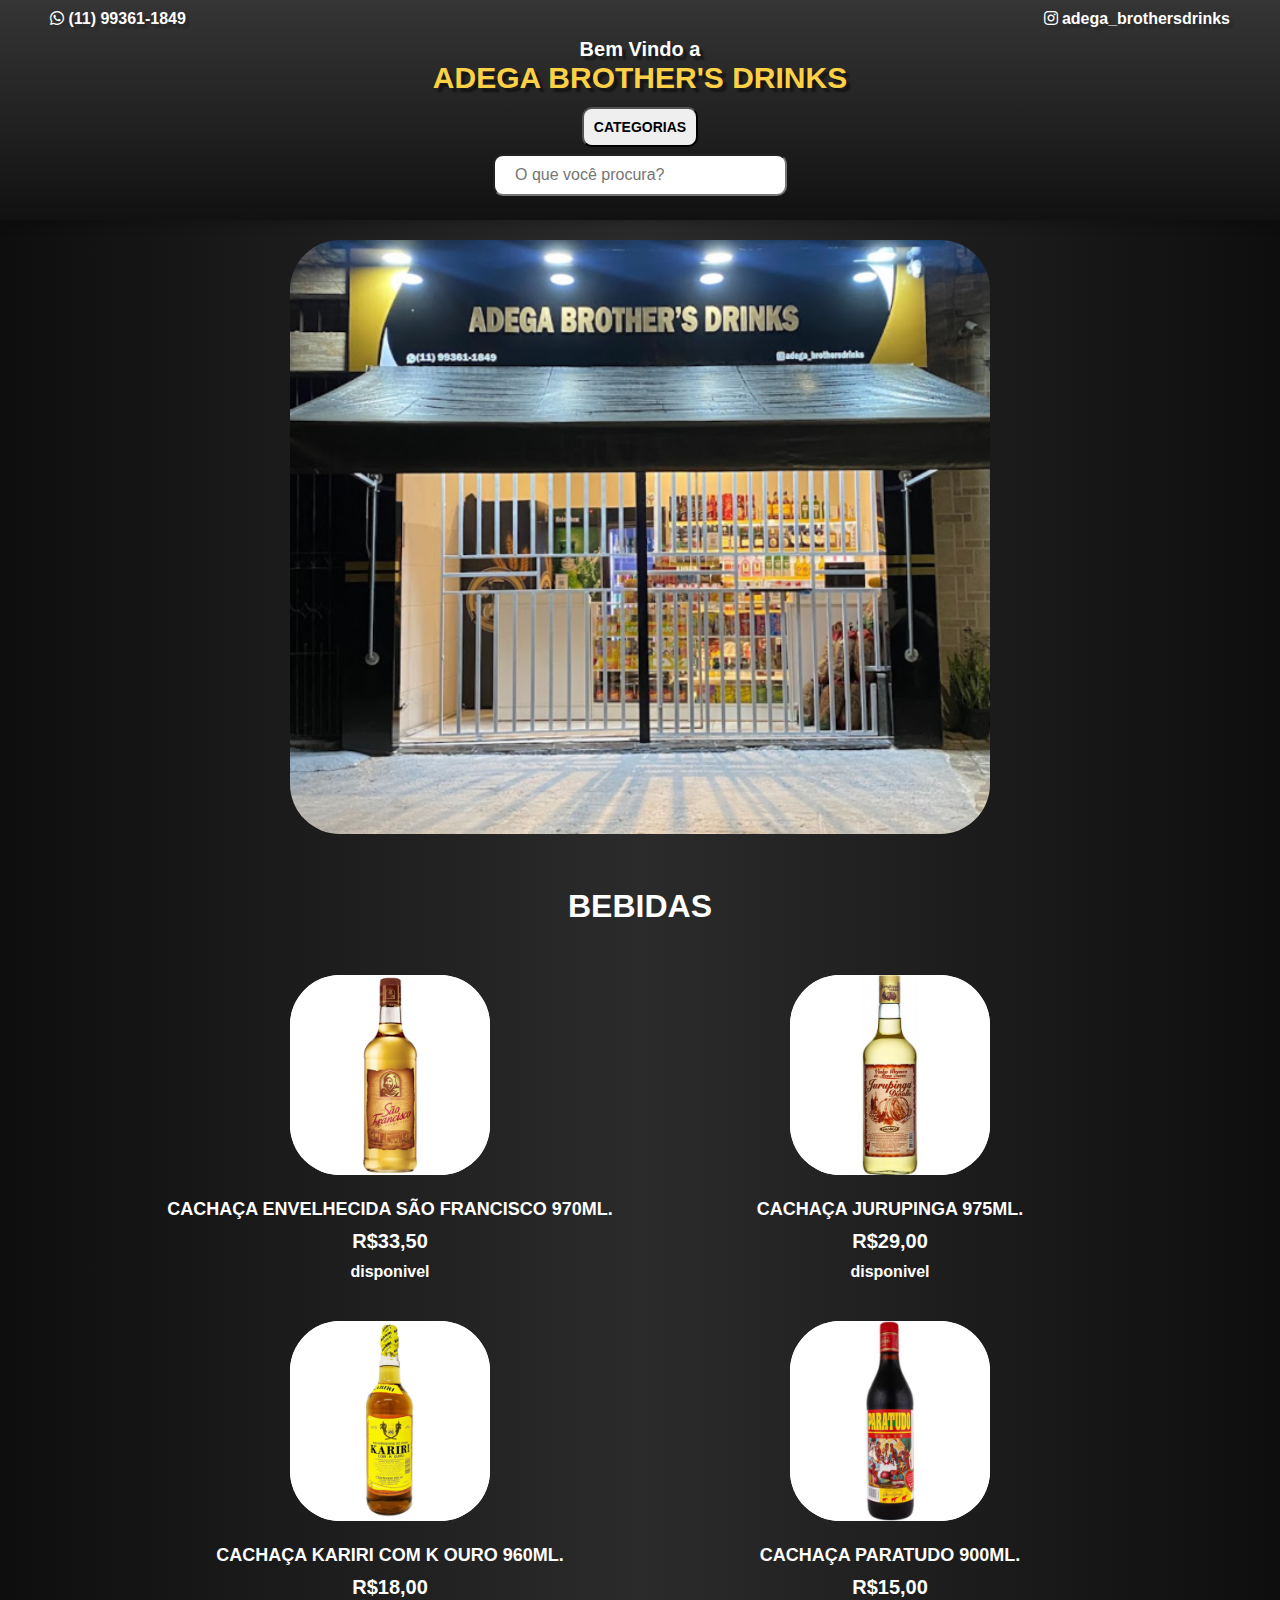
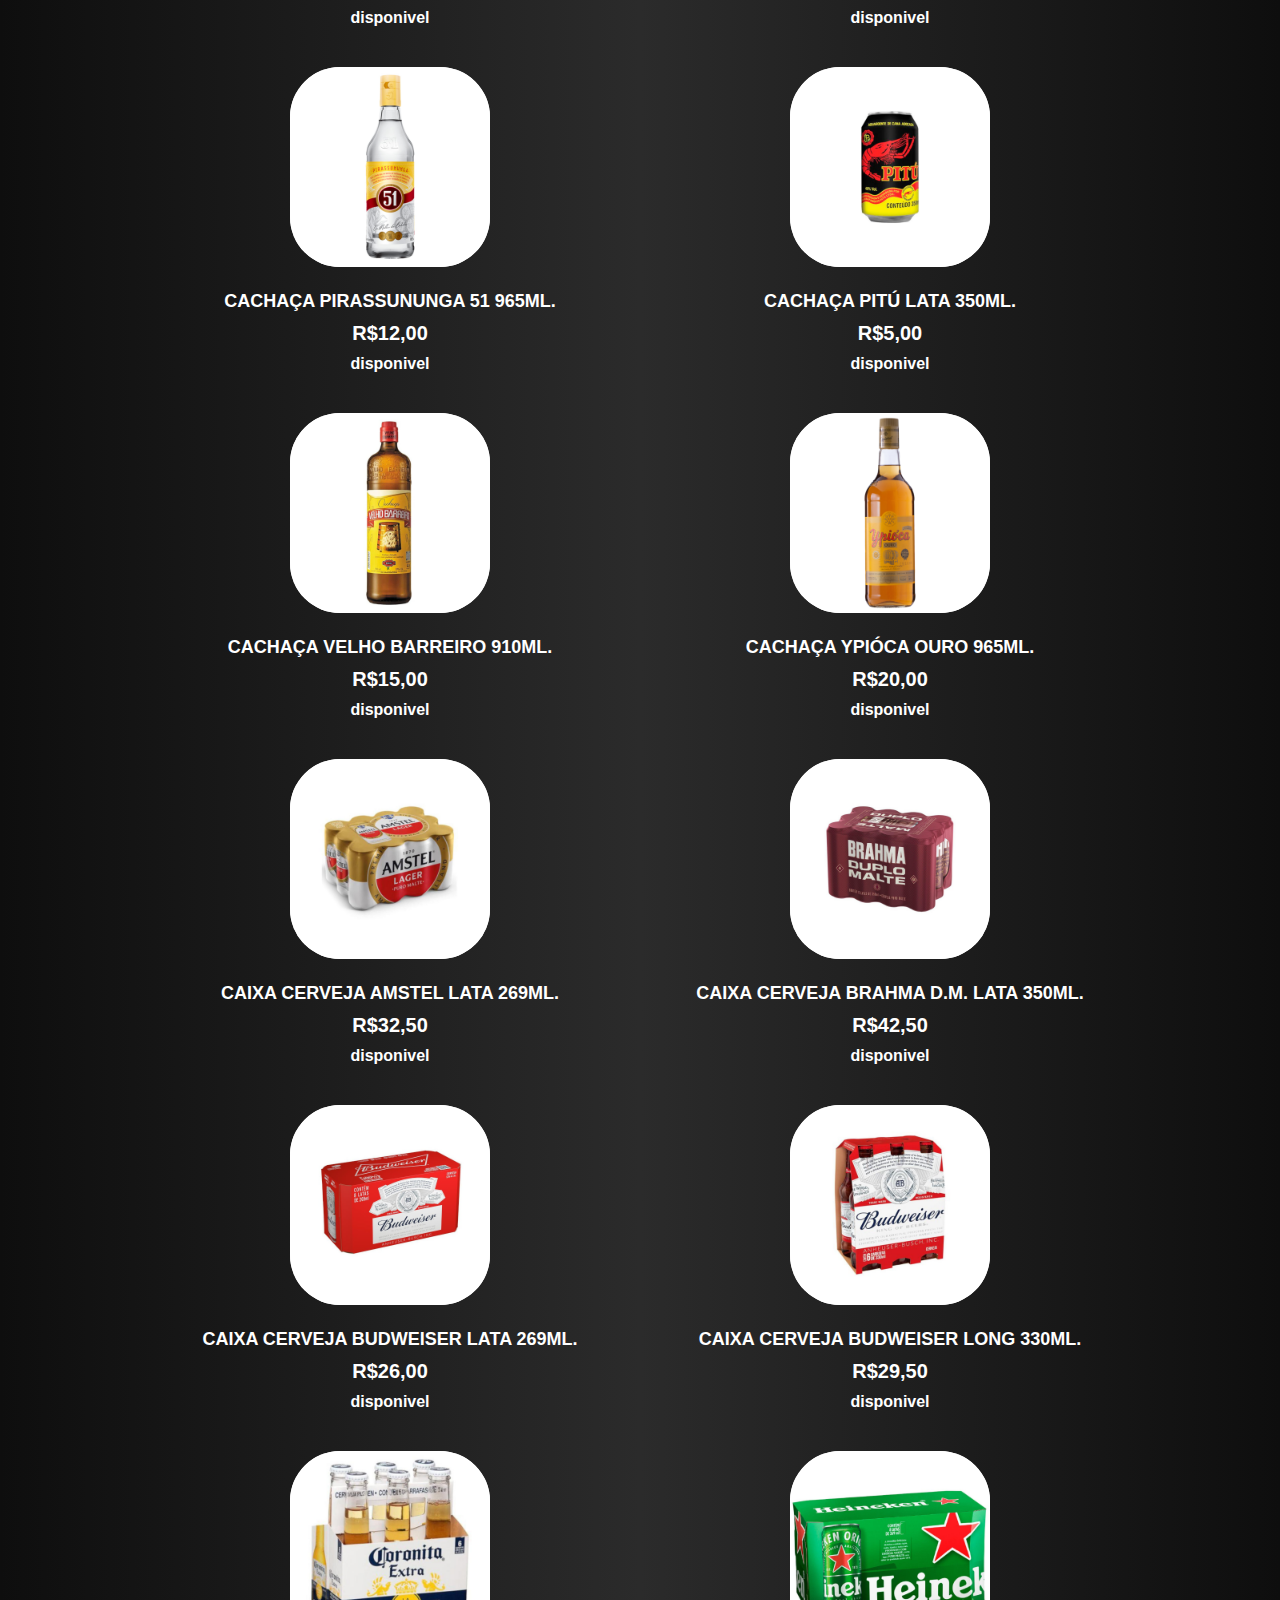
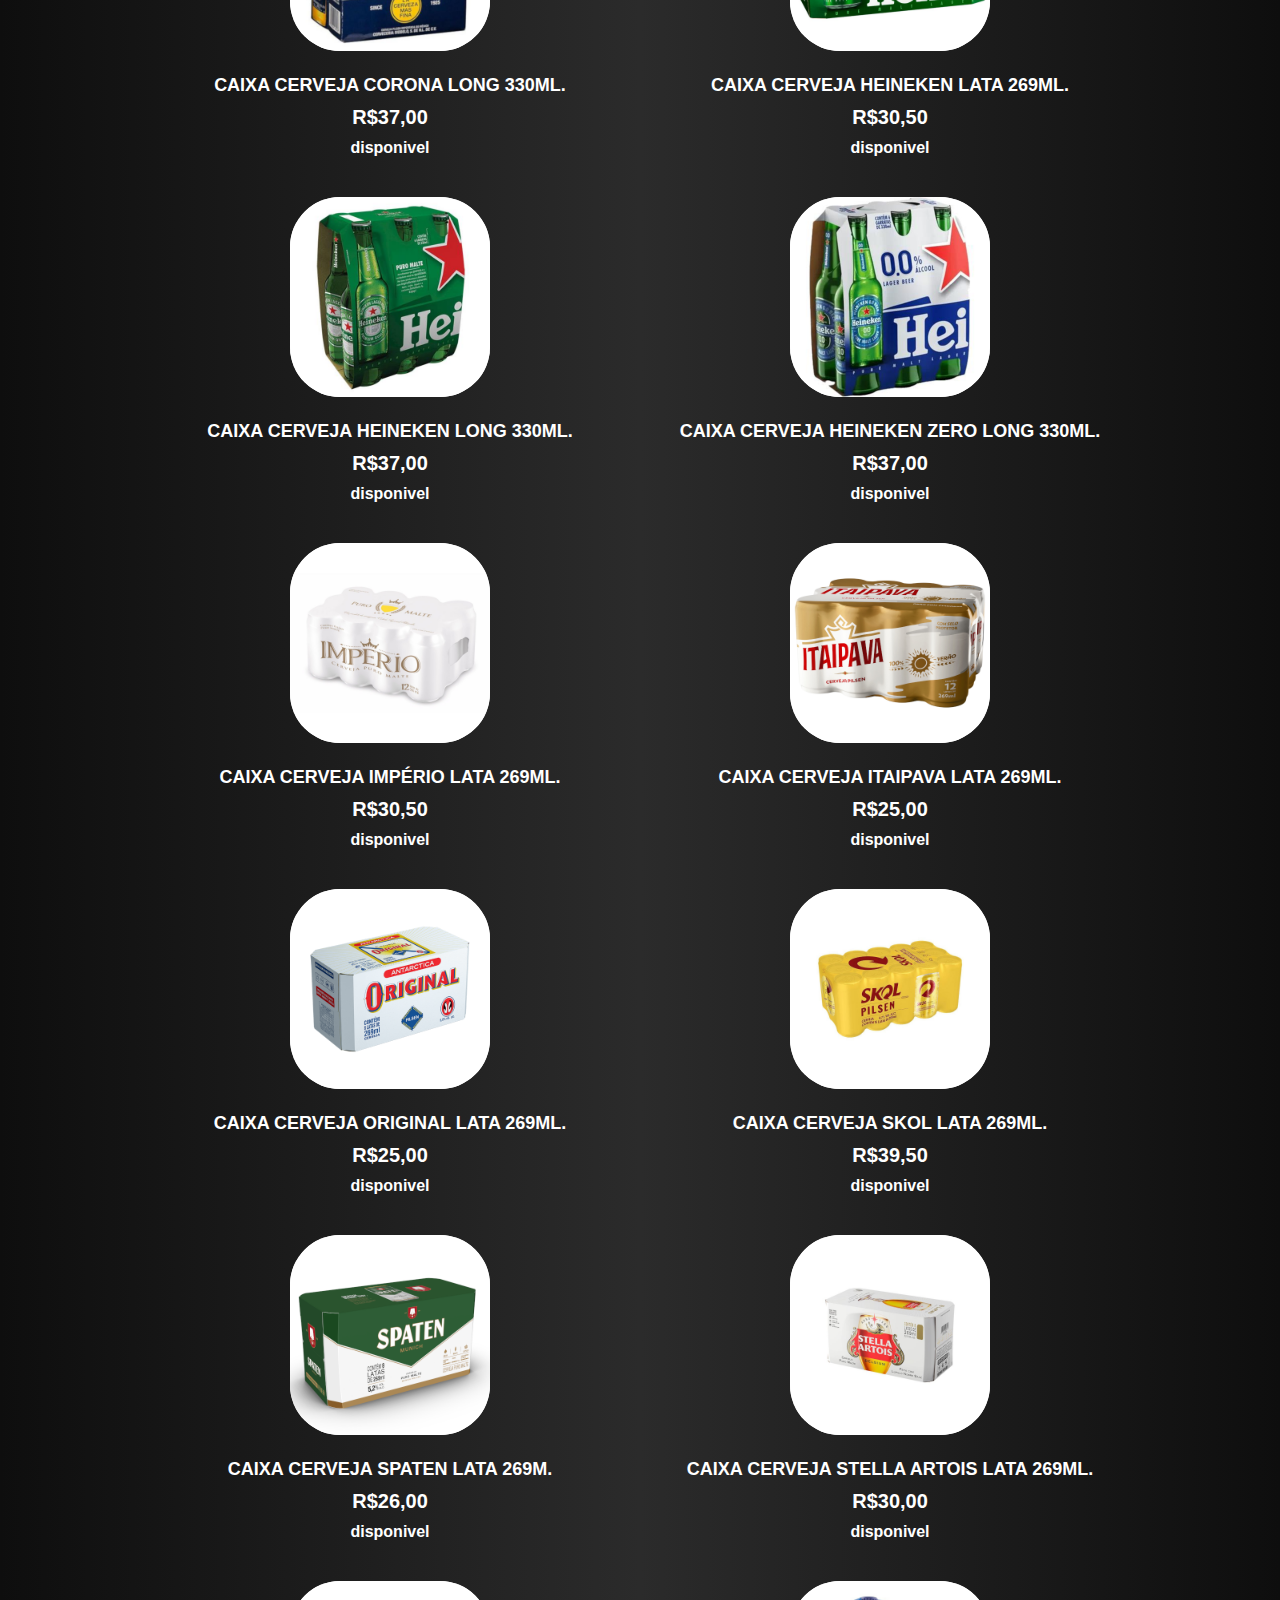
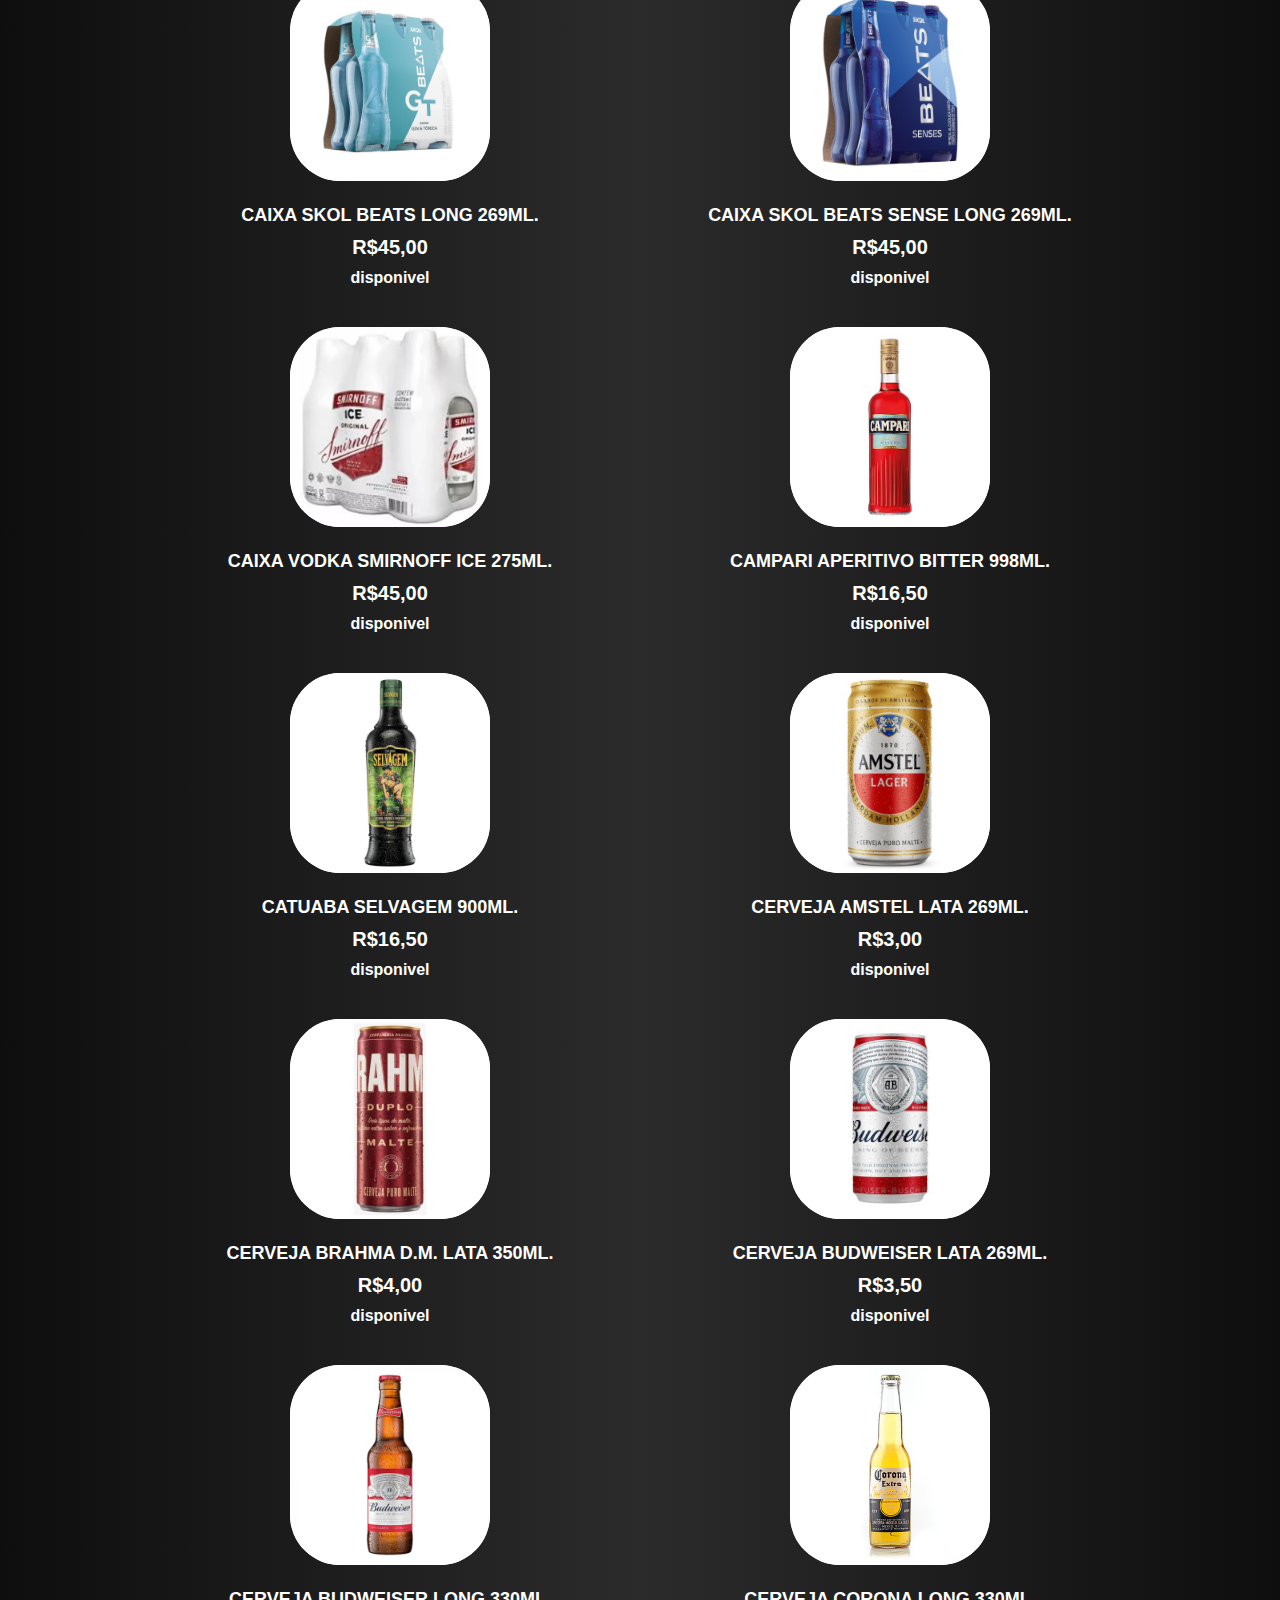
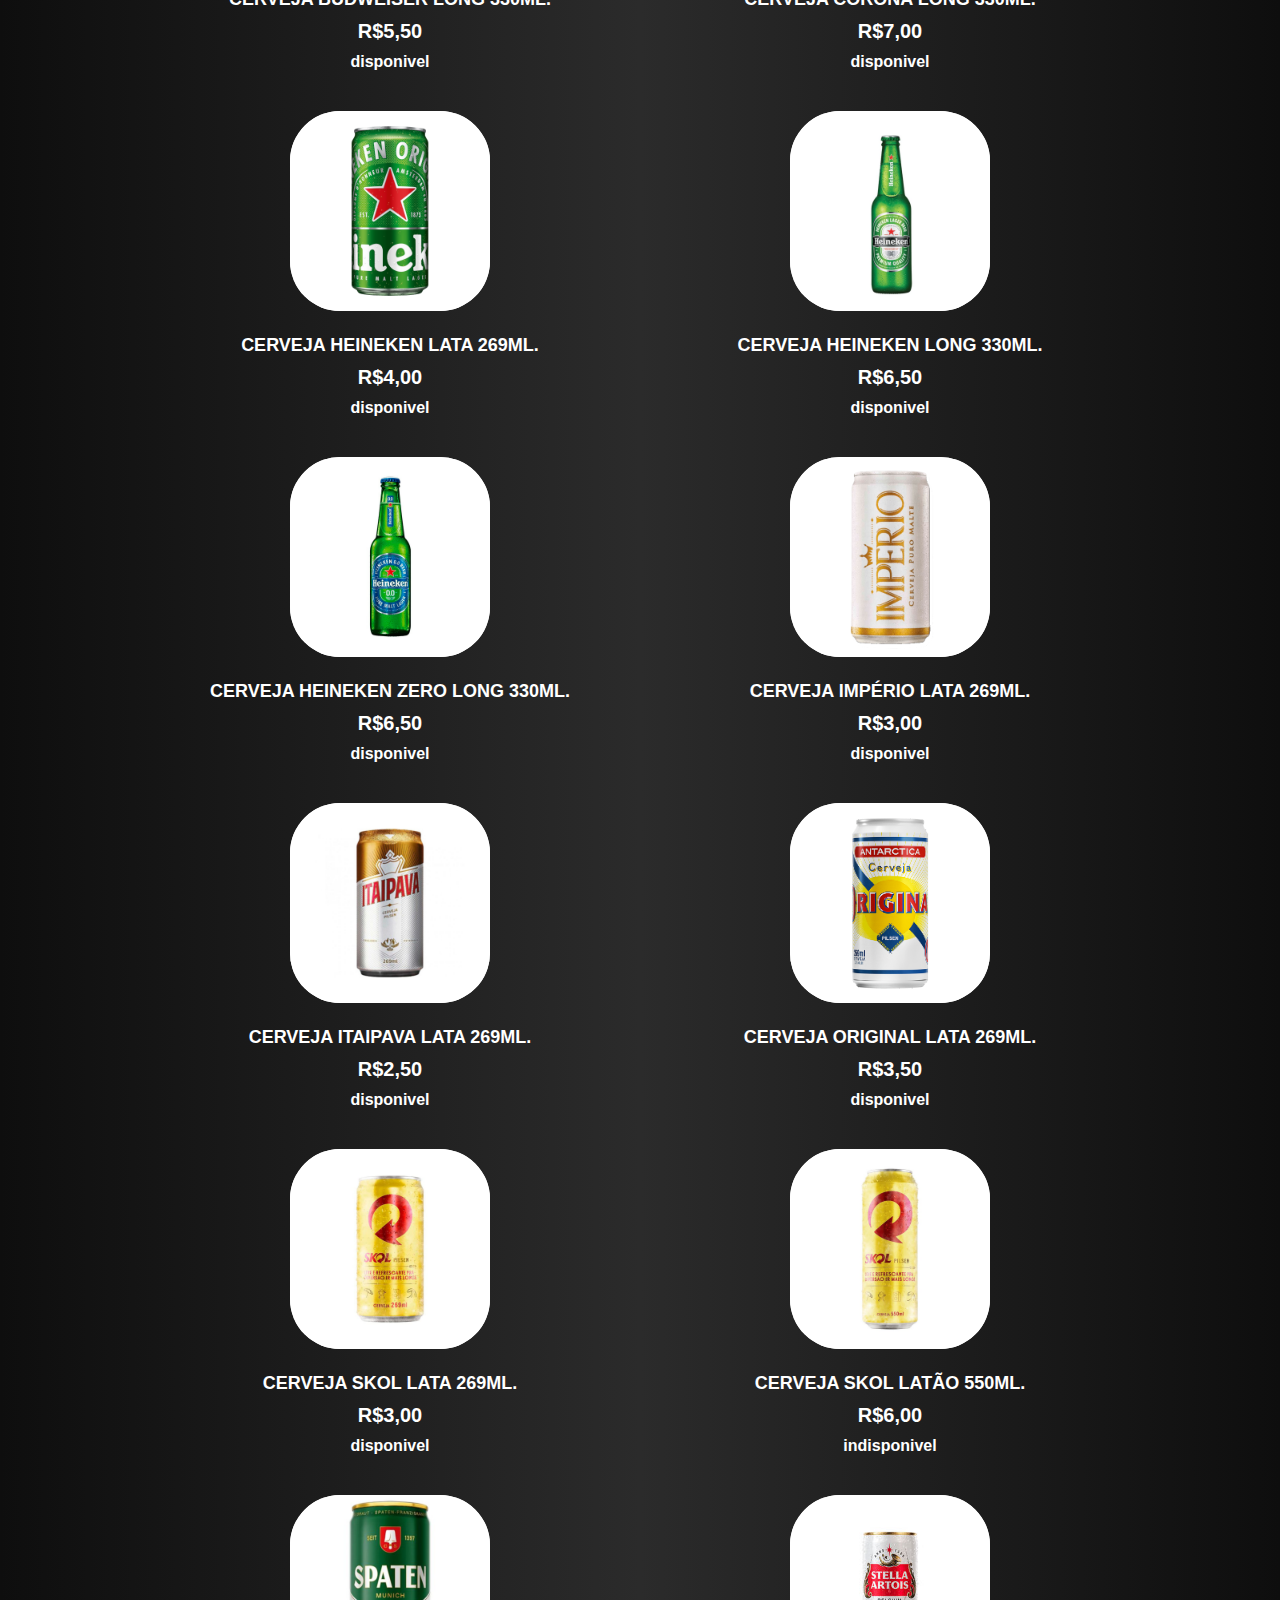
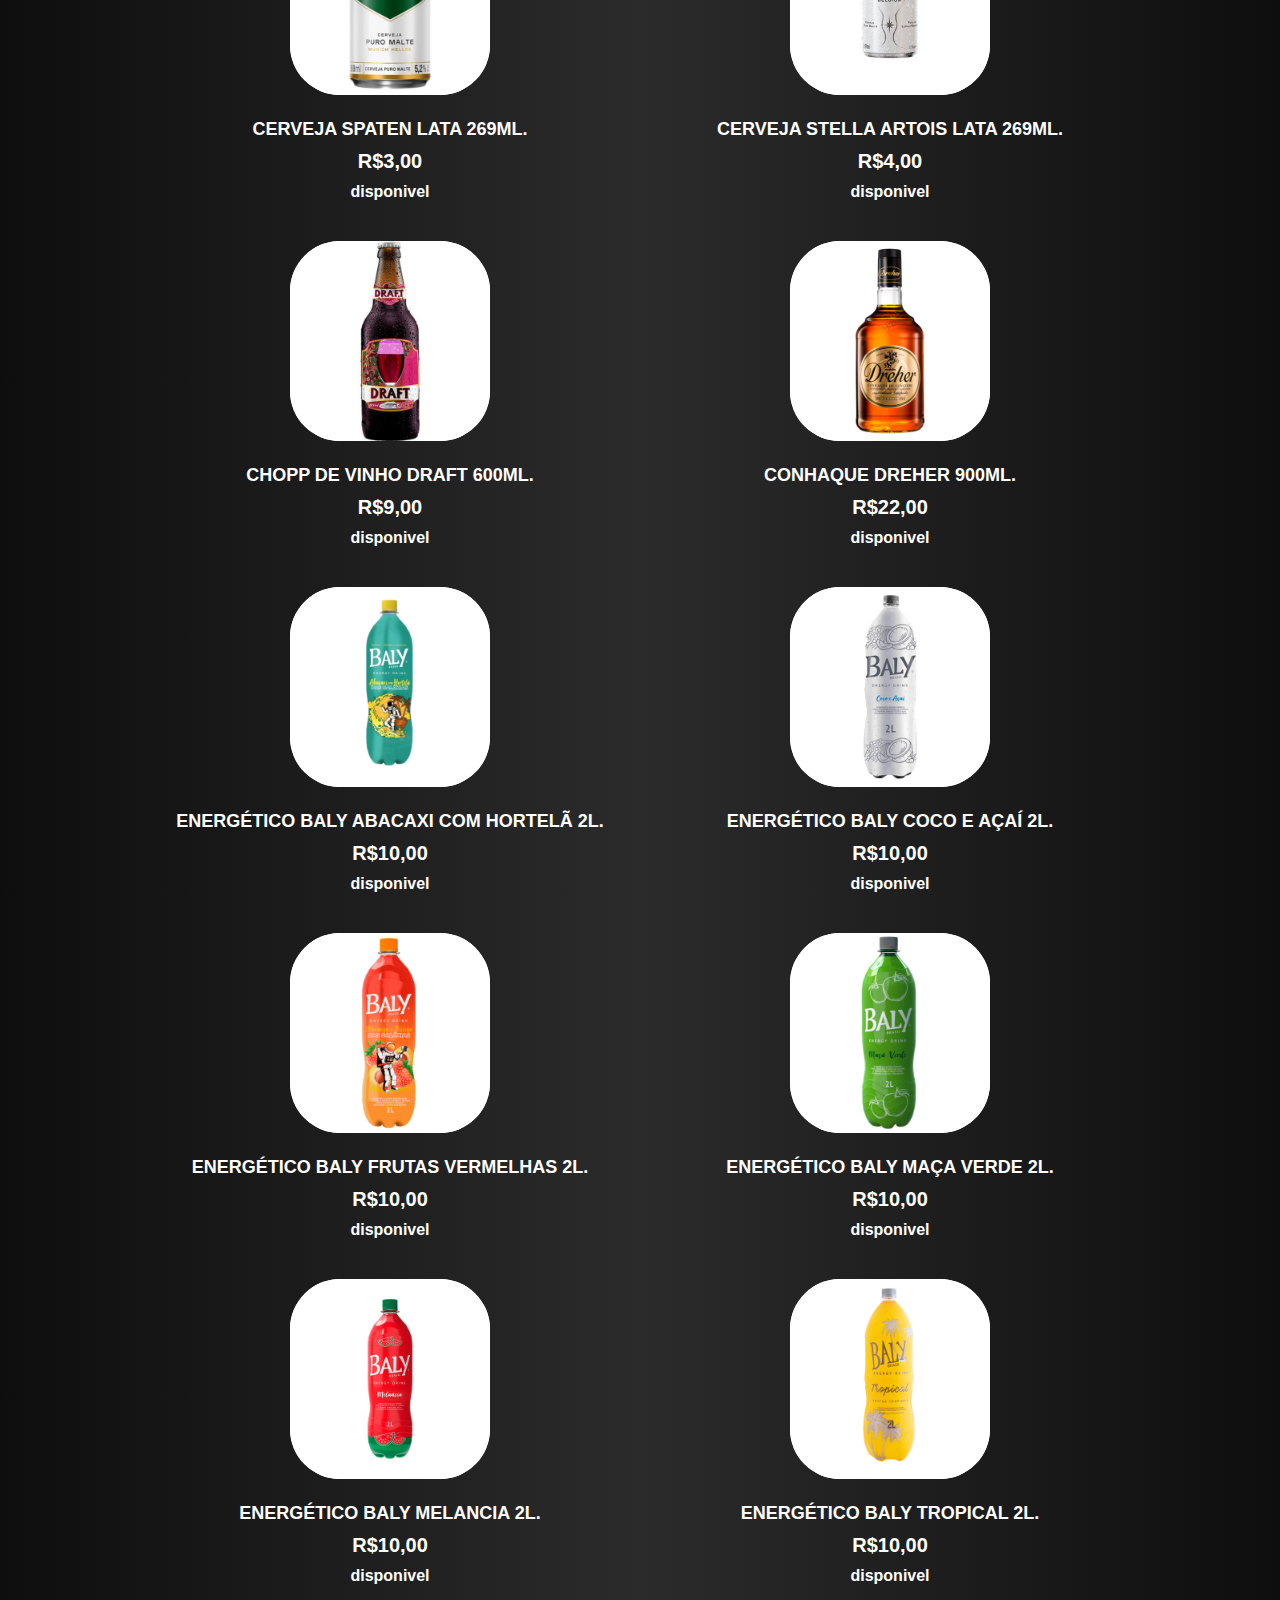
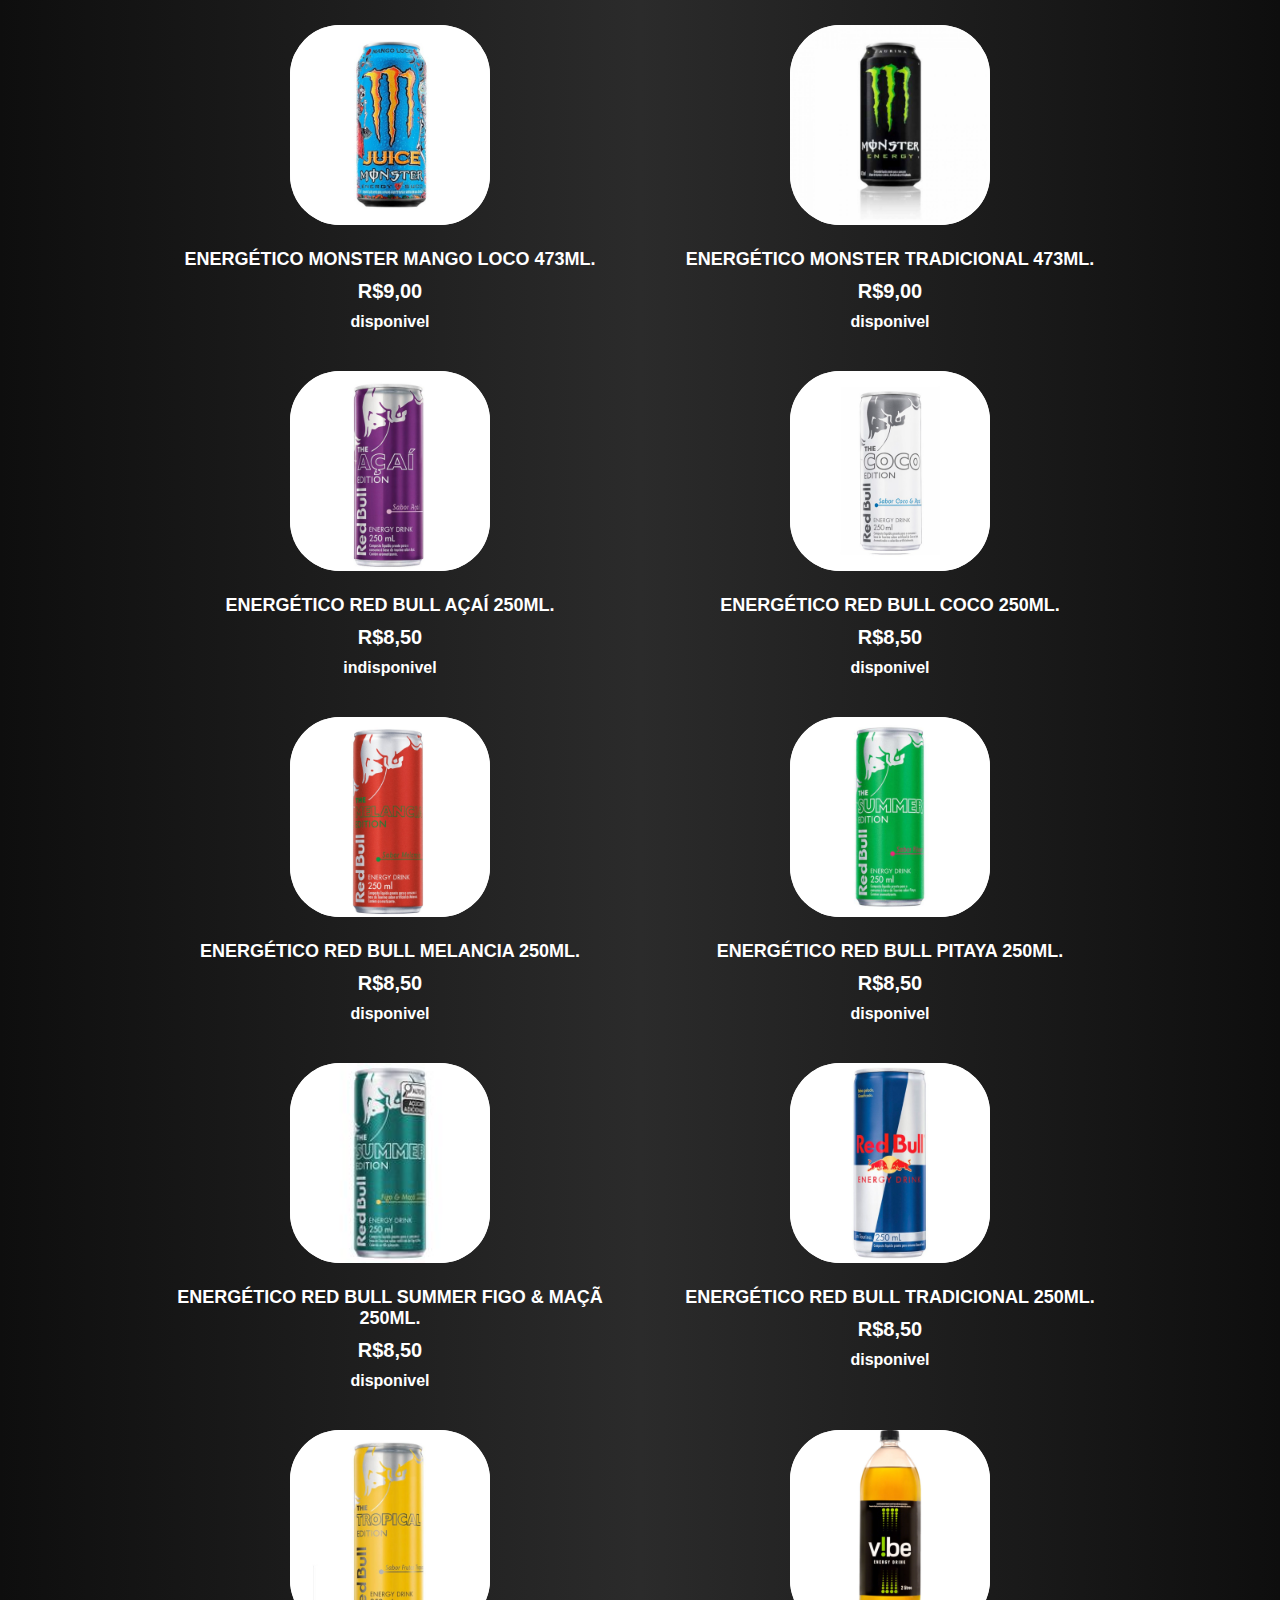
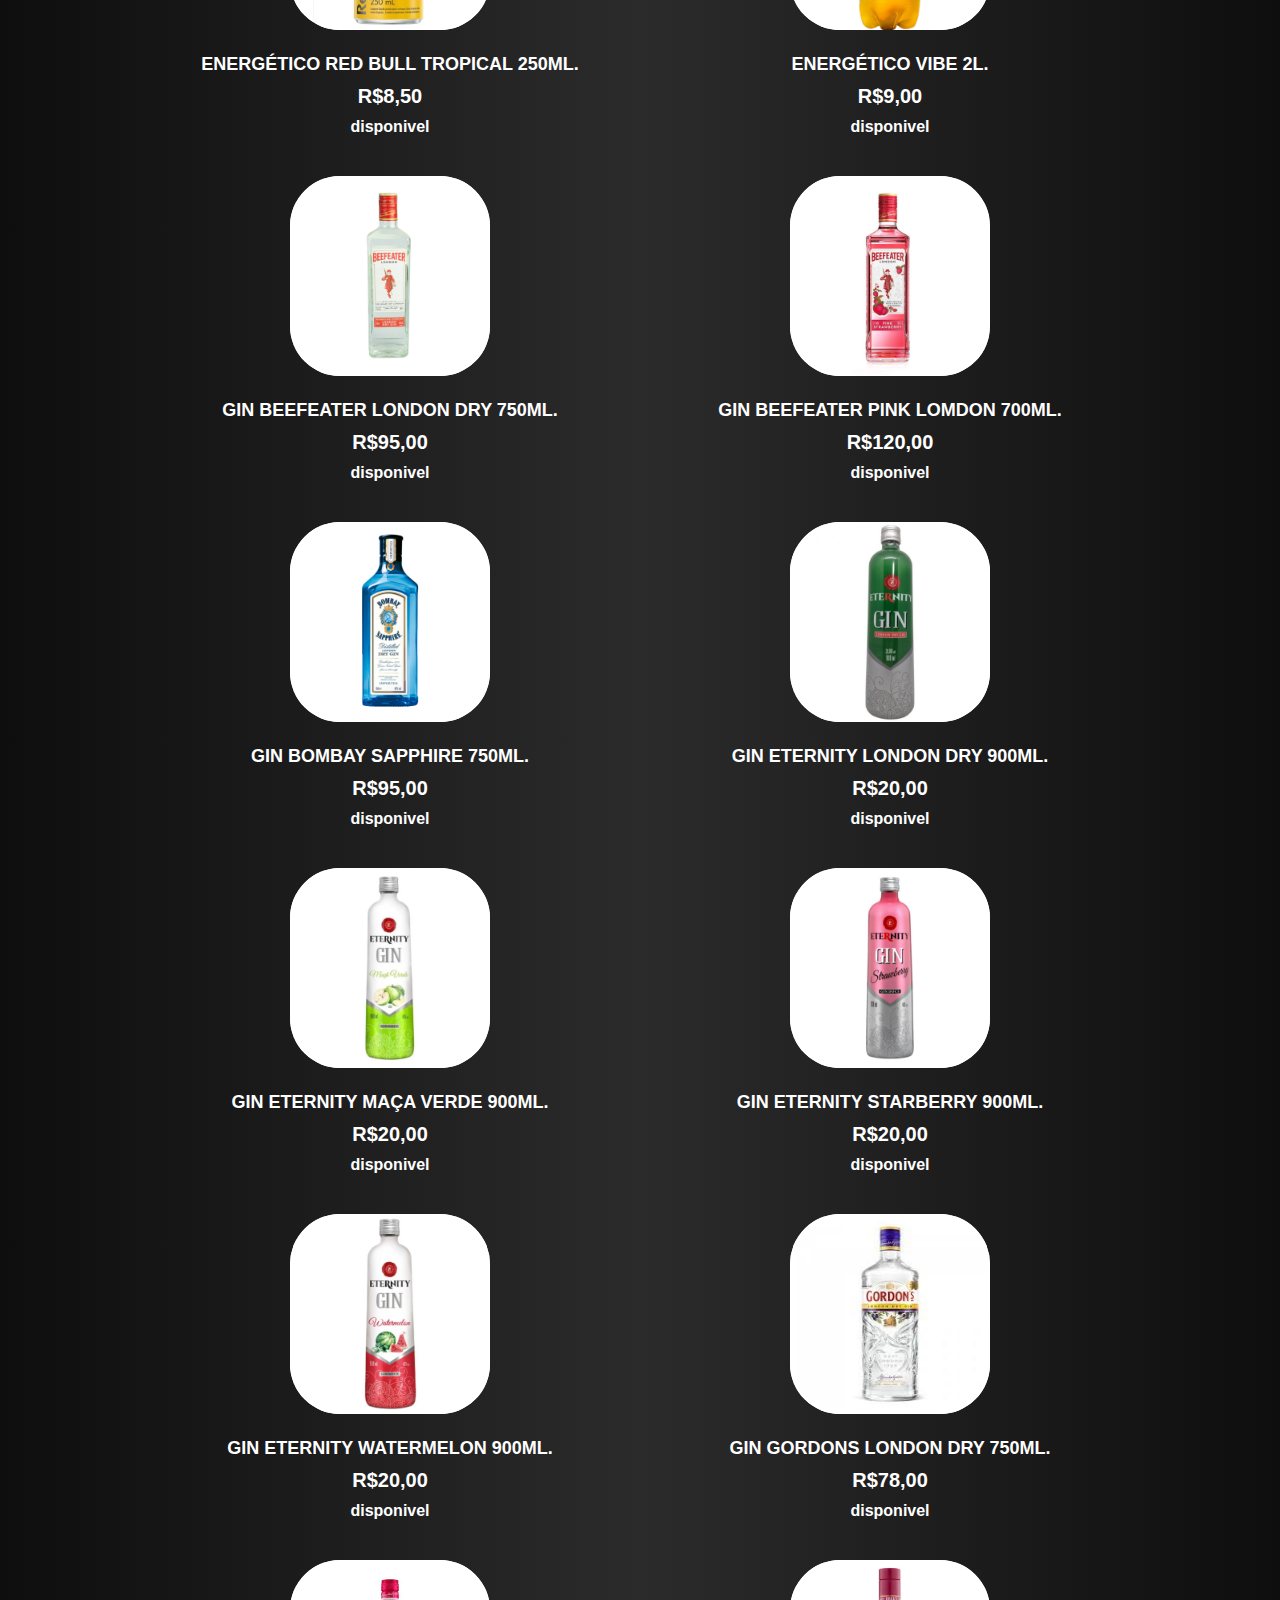
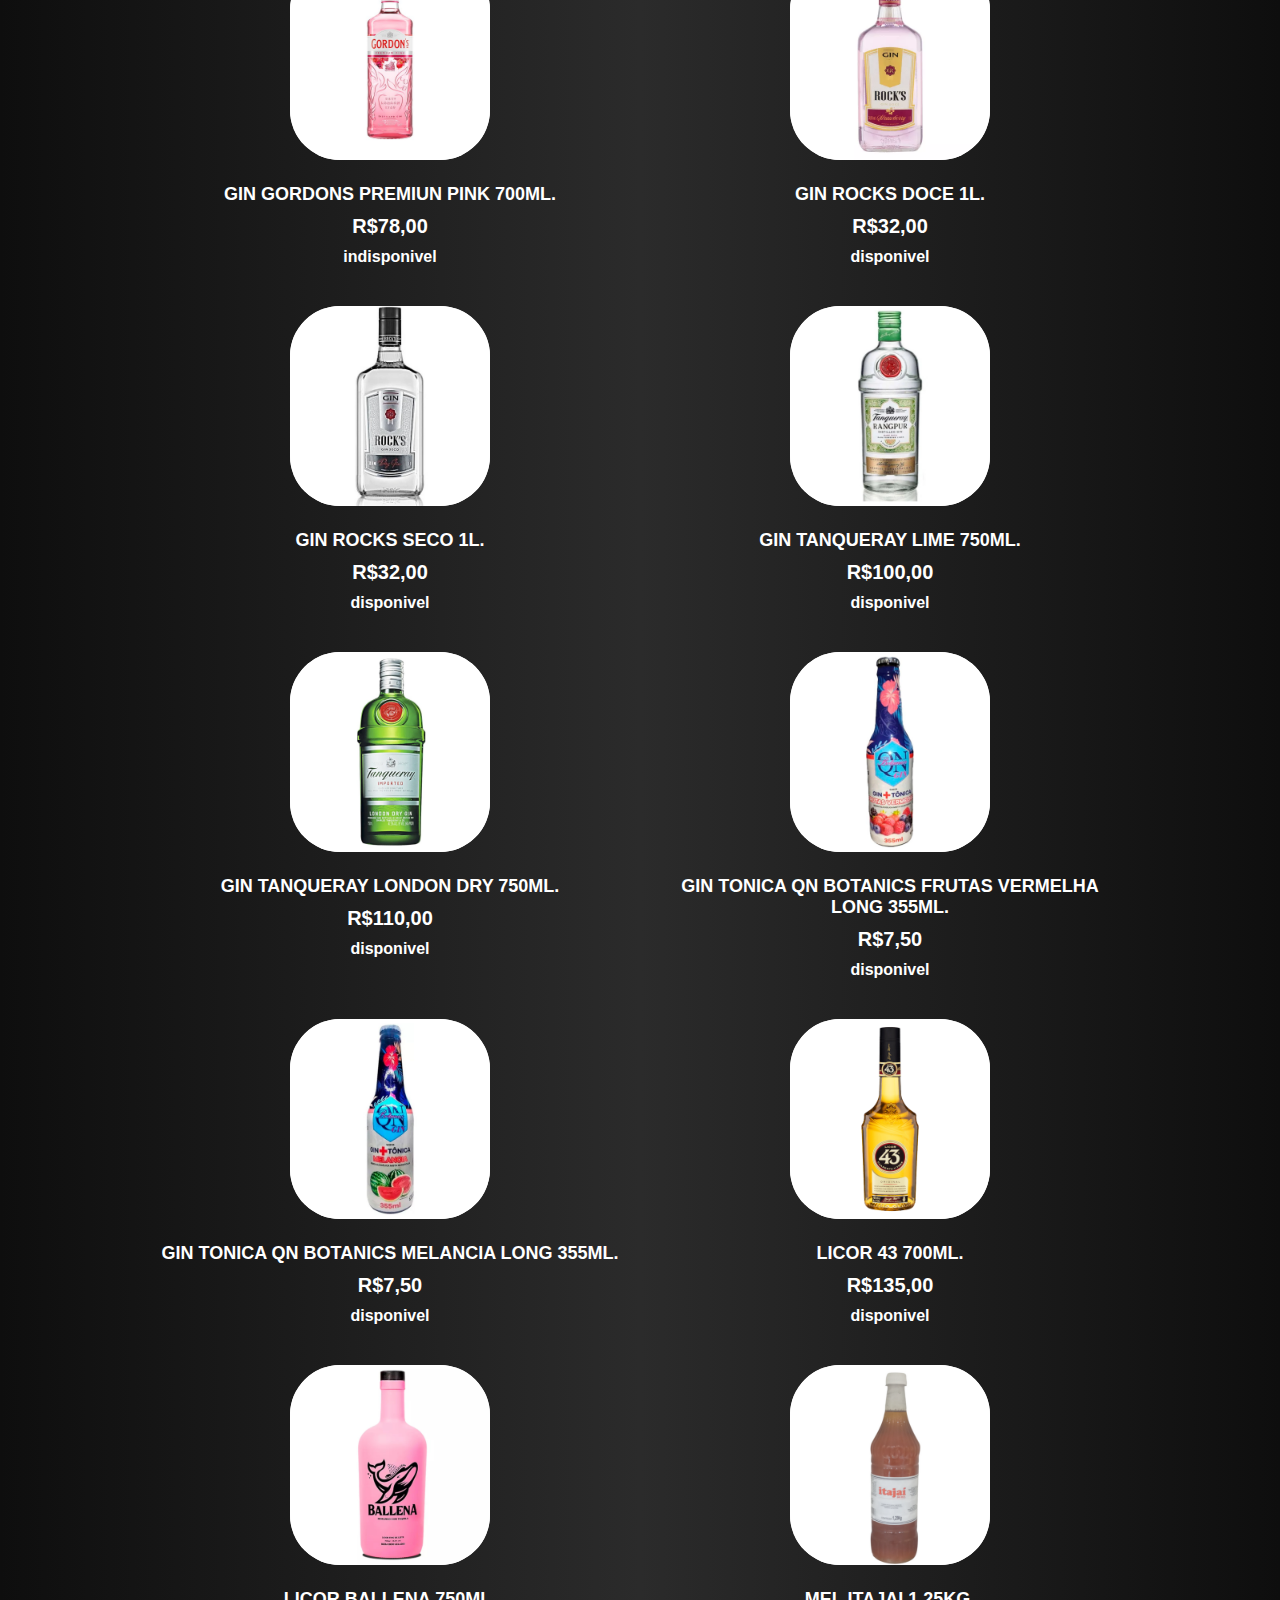
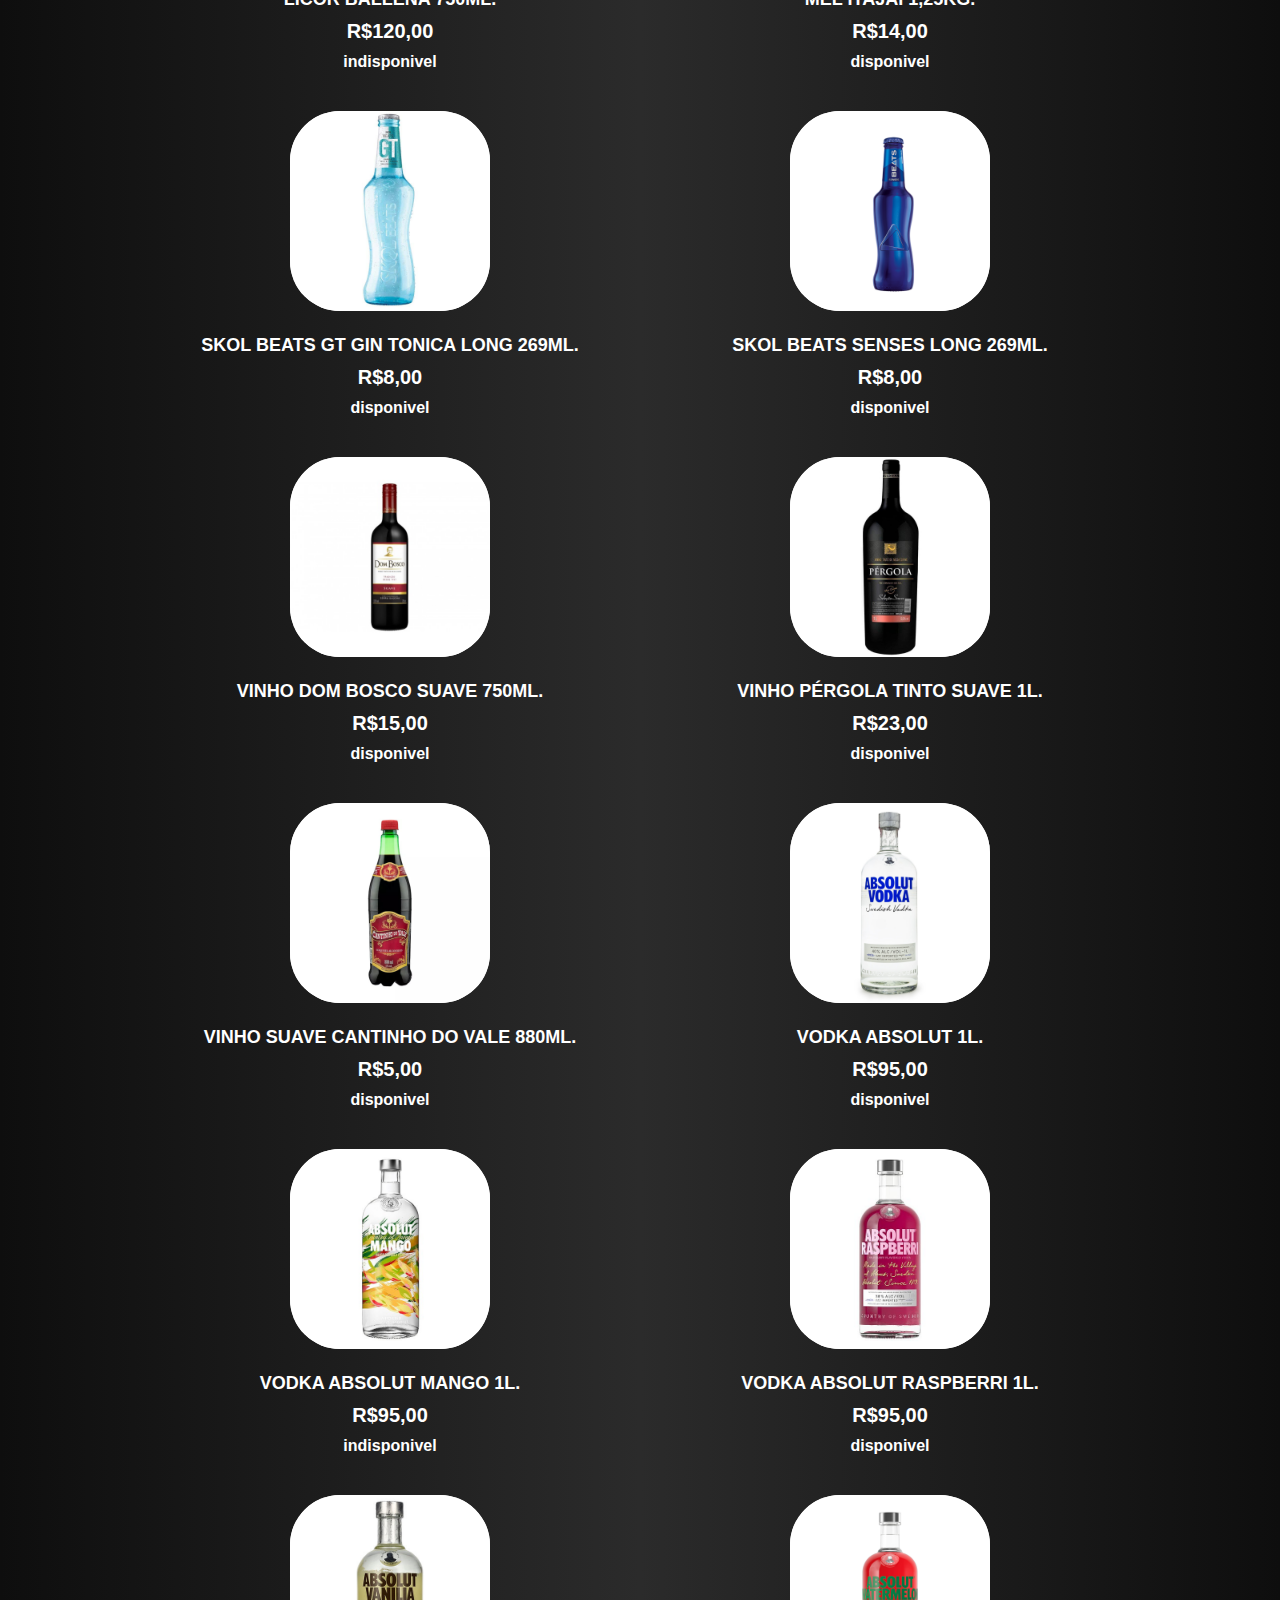
==== index.html @ 1c41784a "Mensagem do commit" ====
<!DOCTYPE html>
<html lang="pt-br">

<head>
  <meta charset="UTF-8" />
  <meta name="viewport" content="width=device-width, initial-scale=1.0" />
  <title>AdegaBD</title>
  <link rel="shortcut icon" href="imagens/favicon.ico" type="image/x-icon" />
  <link rel="stylesheet" href="css/style.css" />
  <link rel="stylesheet" href="https://cdnjs.cloudflare.com/ajax/libs/font-awesome/5.15.4/css/all.min.css"
    crossorigin="anonymous" />
</head>

<body>
  <header id="cabecalho">
    <div id="redes">
      <div id="rede1">
        <a href="https://api.whatsapp.com/send?phone=5511993611849&amp;text=" target="_blank"><i class="fab fa-whatsapp"></i> (11) 99361-1849</a>
      </div>
      <div id="rede2">
        <a href="https://www.instagram.com/adega_brothersdrinks/" target="_blank"><i class="fab fa-instagram"></i>
          adega_brothersdrinks</a>
      </div>
    </div>
    <div id="titulo">
      <div id="titulo1">
        <p>Bem Vindo a</p>
        <a href="index.html">
          <h1>ADEGA BROTHER'S DRINKS</h1>
        </a>
      </div>
    </div>
    <nav id="navegacao">
      <div id="navegacao2">
        <div id="divcategorias">
          <!-- <button class="botao" id="combos">COMBOS</button> -->
          <button class="botao" id="categorias">CATEGORIAS</button>
          <div id="listaCategorias"></div>
          <!-- <button class="botao" id="doses">DOSES</button> -->
        </div>
        <div id="divlista">
          <input type="text" placeholder="O que você procura?" id="barraPesquisa" />
          <div id="lpc">
            <ul class="lp" id="listaProdutos"></ul>
          </div>
        </div>
      </div>
    </nav>
  </header>

  <main id="principal">
    <div id="divimagem">
      <a href="https://maps.app.goo.gl/9HTFRnnMeDFjJa1n6" target="_blank">
        <img src="imagens/adega.png" alt="" />
      </a>
    </div>

    <h1 id="titulolista">BEBIDAS</h1>

    <div id="lista">
      <div id="listaProdutos2"></div>
    </div>
  </main>
  <footer id="rodape">
    <nav id="date">
      <div id="rede">
        <a target="_blank"
          href="https://api.whatsapp.com/send?phone=5511993611849&amp;text=">
          <img src="imagens/whatsapp.png" alt="whatsapp">
          <p>WhatsApp</p>
        </a>
        <a target="_blank" href="https://www.instagram.com/adega_brothersdrinks/">
          <img src="imagens/instagram.png" alt="instagram">
          <p>Instagram</p>
        </a>
        <a target="_blank" href="https://maps.app.goo.gl/9HTFRnnMeDFjJa1n6" alt="endereço">
          <img src="imagens/maps.png" alt="">
          <p>Endereço</p>
        </a>
      </div>
      <p>© 2024 Adega Brothers Drinks.</p>
    </nav>
  </footer>
  <button id="paracima" title="Voltar ao topo">&#8593;</button>
  <script src="js/script.js"></script>
</body>

</html>
---- css/style.css ----
@charset "UTF-8";

* {
    padding: 0;
    margin: 0;
    font-family: Arial, Helvetica, sans-serif
}

#paracima {
    display: none;
    position: fixed;
    bottom: 40px;
    right: 30px;
    z-index: 99;
    background-color: #fff;
    color: #000;
    font-weight: bolder;
    width: 50px;
    height: 50px;
    border: 1px solid #fff;
    border-radius: 50%;
    font-size: 35px;
    cursor: pointer;
    transition: background-color 0.3s, opacity 0.5s, visibility .5s
}

#cabecalho {
    width: 100%;
    height: 220px;
    background: linear-gradient(to top, #111111, #353535);
    box-shadow: 0 1px 13px 0 rgba(0, 0, 0, 0.308);
    position: relative;
    z-index: 2
}

#cabecalho #redes {
    max-width: 1200px;
    margin: auto;
    padding: 10px 0 0;
    display: flex;
    color: #fff;
    font-weight: bolder;
    font-size: 16px
}

#cabecalho #rede1 {
    width: 50%
}

#cabecalho #rede2 {
    width: 50%;
    text-align: right
}

#redes a {
    color: #fff;
    text-decoration: none;
    transition-duration: .3s;
    padding: 10px;
    text-shadow: rgba(0, 0, 0, 0.164) 4px 4px 2px;
    border-radius: 10px
}

#redes a:hover {
    background-color: #fff;
    color: #000;
    padding: 10px
}

#cabecalho #titulo {
    text-align: center;
    display: flex;
    align-items: center;
    justify-content: center
}

#cabecalho #titulo1 {
    padding: 10px
}

#cabecalho #titulo1 p {
    color: #fff;
    font-size: 20px;
    text-shadow: rgba(0, 0, 0, 0.459) 4px 4px 2px;
    font-weight: 700
}

#cabecalho #titulo1 h1 {
    color: #fcd145;
    font-size: 30px;
    font-family: "Franklin Gothic Medium", "Arial Narrow", Arial, sans-serif;
    text-shadow: rgba(0, 0, 0, 0.459) 4px 4px 2px
}

#cabecalho #titulo1 a {
    text-decoration: none
}

@media (max-width: 450px) {
    #cabecalho #redes {
        font-size: 14px
    }

    #cabecalho #titulo1 h1 {
        font-size: 27px
    }

    #cabecalho #titulo1 p {
        font-size: 18px
    }
}

@media (max-width: 370px) {
    #cabecalho #redes {
        font-size: 12px
    }
}

#navegacao {
    width: 400px;
    margin: auto
}

#navegacao #navegacao1 {
    text-align: center
}

#navegacao #navegacao2 {
    text-align: center
}

#navegacao .botao {
    margin: 2px;
    padding: 10px;
    border-radius: 10px;
    font-weight: 700;
    border-radius: 10px;
    font-size: 14px
}

#navegacao #listaCategorias {
    width: 350px;
    background-color: #ddd;
    display: none;
    padding: 10px;
    margin-left: 15px;
    border-radius: 5px;
    text-align: center;
    position: absolute;
    box-shadow: 5px 2px 2px rgba(0, 0, 0, 0.282)
}

#navegacao #listaCategorias #botaoCategoria {
    background-color: gray;
    color: #fff;
    font-size: 14px;
    padding: 5px;
    margin: 4px;
    border-radius: 5px
}

#navegacao #barraPesquisa {
    width: 250px;
    margin-top: 5px;
    padding: 10px 20px;
    font-size: 16px;
    border-radius: 10px
}

#navegacao #lpc {
    margin: auto;
    margin-right: 19px;
    margin-top: .2px;
    max-width: 400px;
    max-height: 450px;
    overflow-y: auto;
    width: 100%;
    height: 100%;
    overflow: auto
}

#navegacao #lpc::-webkit-scrollbar {
    width: 12px
}

#navegacao #lpc::-webkit-scrollbar-thumb {
    background-color: rgba(0, 0, 0, 0.1);
    border-radius: 6px
}

#navegacao #lpc::-webkit-scrollbar-track {
    background-color: rgba(0, 0, 0, 0)
}

#navegacao #lpc {
    scrollbar-width: thin
}

#navegacao #lpc::-webkit-scrollbar-thumb {
    background-color: rgba(0, 0, 0, 0.1);
    border-radius: 6px
}

#navegacao #lpc::-webkit-scrollbar-track {
    background-color: rgba(0, 0, 0, 0)
}

#navegacao .lp {
    list-style-type: none;
    padding: 0;
    margin: 0
}

#navegacao #listaProdutos {
    width: 100%;
    display: none
}

#navegacao li {
    display: flex;
    align-items: center;
    text-decoration: none;
    font-size: 18px;
    color: #000;
    border: 1px solid #ddd;
    background: #fff;
    padding: 5px;
    margin: auto;
    transition-duration: .3s;
    padding: 8px;
    border-bottom: 1px solid #eee
}

#navegacao li:hover {
    background-color: #c7c7c7
}

#navegacao li:last-child {
    border-bottom: none
}

#navegacao li a {
    display: flex;
    align-items: center;
    text-decoration: none;
    font-size: 13px;
    color: #000;
    background: transparent
}

#navegacao li p {
    display: contents;
    flex-direction: column;
    font-size: 15px
}

#navegacao li img {
    width: 80px;
    height: 80px
}

#navegacao li #nomeProduto {
    text-align: left;
    margin-left: 15px;
    min-width: 200px;
    max-width: 200px
}

#navegacao #disponivel {
    font-size: 14px
}

@media (max-width: 450px) {
    #navegacao {
        width: 400px
    }

    #navegacao #listaCategorias {
        width: 350px
    }

    #navegacao #barraPesquisa {
        padding: 10px 20px;
        font-size: 16px;
        border-radius: 10px
    }
}

@media (max-width: 400px) {
    #navegacao {
        width: 350px
    }

    #navegacao #listaCategorias {
        width: 300px
    }

    #navegacao #listaCategorias #botaoCategoria {
        font-size: 13px;
        padding: 4px;
        margin: 3px
    }

    #navegacao li #nomeProduto {
        min-width: 150px;
        max-width: 150px;
        font-size: 13px
    }
}

#principal {
    background: linear-gradient(to right, #0e0e0e, #2b2b2b, #0e0e0e)
}

#principal #divimagem {
    margin: auto;
    text-align: center;
    padding: 10px;
}

#principal #divimagem img {
    width: 700px;
    height: auto;
    border-radius: 50px;
    margin: 10px
}

@media (max-width: 950px) {
    #principal #divimagem img {
        width: 80%
    }
}

#principal #titulolista {
    text-align: center;
    padding: 30px;
    color: #fff
}

#lista {
    margin: auto;
    max-width: 1000px;
    padding: 10px;
    color: #fff
}

#principal #listaProdutos2 {
    display: flex;
    flex-direction: row;
    flex-wrap: wrap
}

#principal li {
    width: 50%;
    list-style-type: none;
    break-inside: avoid;
    page-break-inside: avoid
}

@media (max-width: 650px) {
    #principal #listaProdutos2 {
        flex-direction: column
    }

    #principal li {
        width: 100%
    }
}

#principal img {
    width: 200px;
    height: 200px;
    background-color: #fff;
    border-radius: 50px
}

#principal .produto {
    display: flex;
    font-weight: 700;
    padding: 10px;
    flex-direction: column;
    text-align: center
}

#principal .info {
    padding: 10px;
    padding-bottom: 20px
}

#principal .nome {
    padding: 10px 0;
    font-size: 18px
}

#principal .preco {
    font-size: 20px;
    padding-bottom: 10px
}

#artigo {
    margin: auto;
    background-color: #fff;
    padding: 10px
}

#rodape {
    height: 200px;
    background: linear-gradient(to top, rgb(3, 3, 3), #1d1d1d);
    color: #fff;
    display: flex;
    align-items: center;
    justify-content: center;
    flex-direction: column
}

#rodape #date {
    text-align: center;
    margin-bottom: 30px;
}

#rodape #rede img {
    width: 50px;
    height: auto;
}

#rodape #rede {
    display: flex;
    align-items: center;
    justify-content: center;
    padding: 10px;
}

#rodape #rede p {
    font-size: 15px;
    color: white;
}

#rodape #rede a {
    text-decoration: none;
    padding: 0px 10px;
}
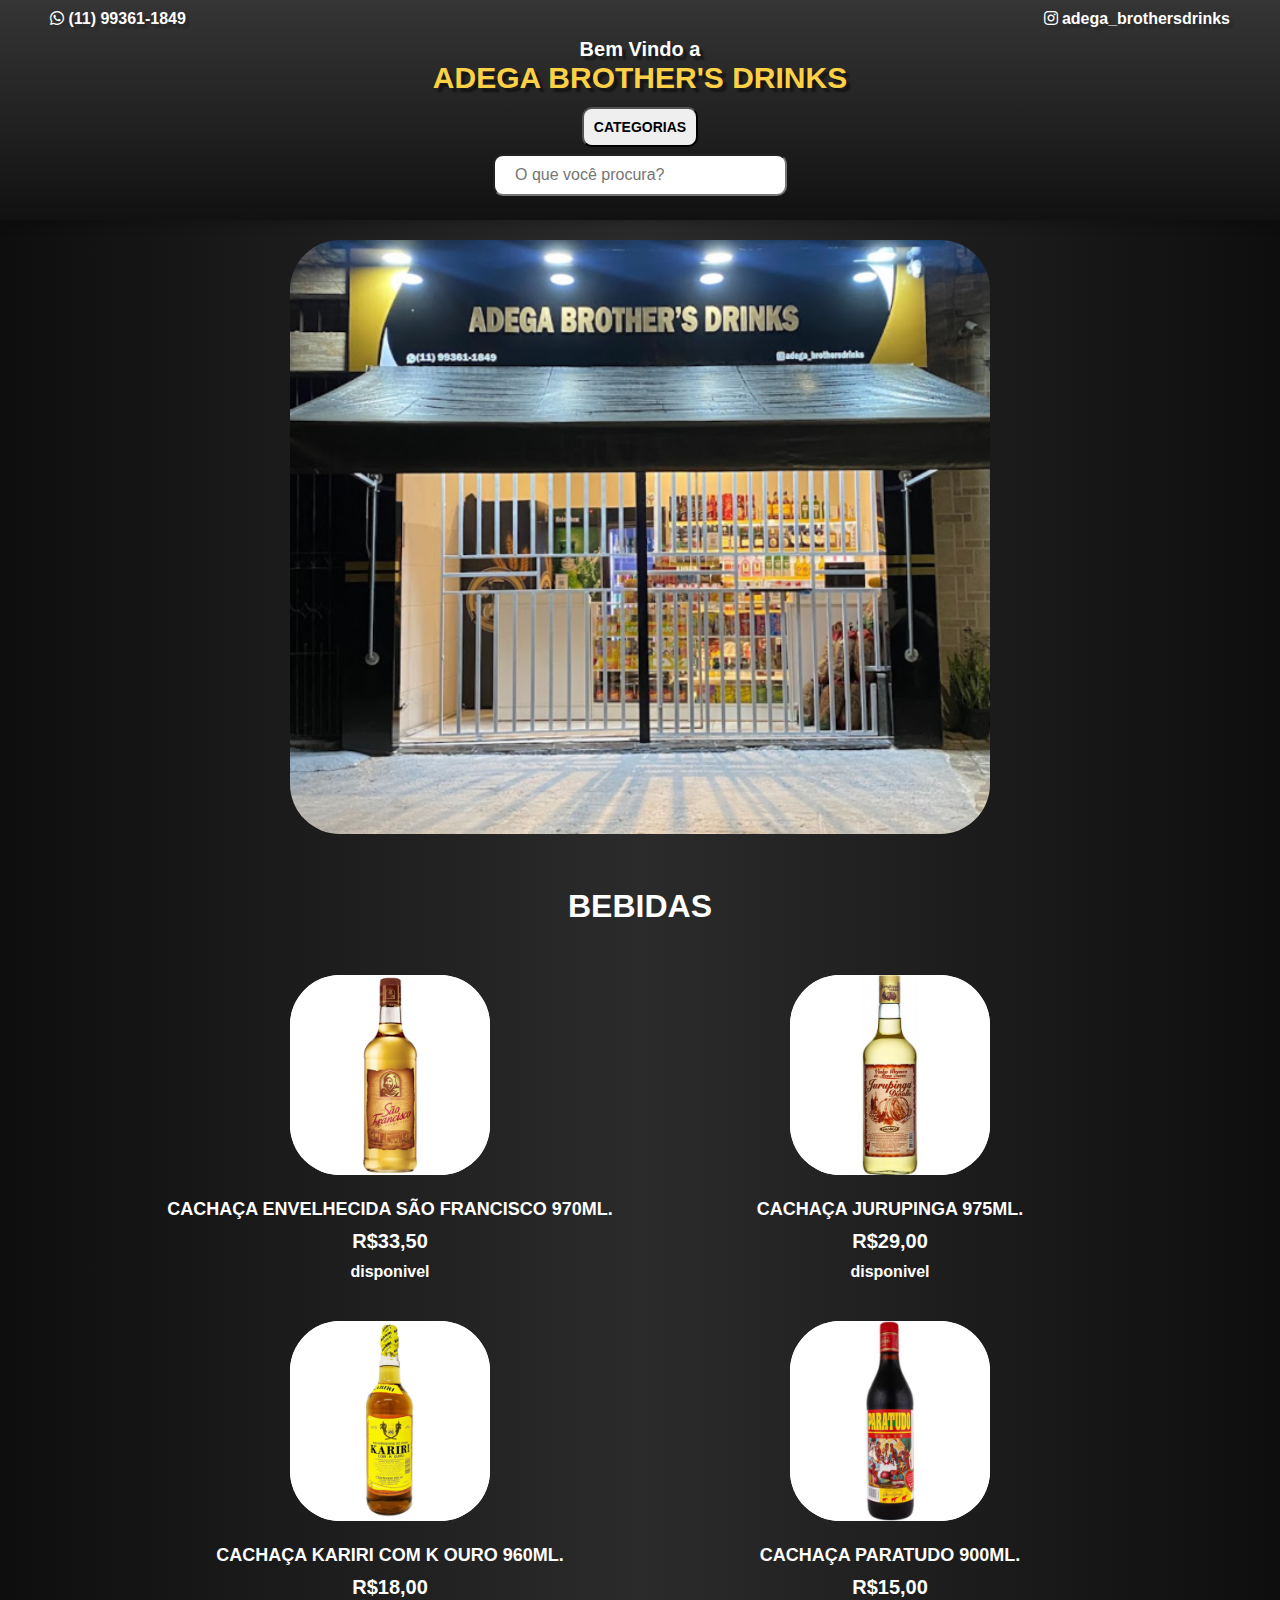
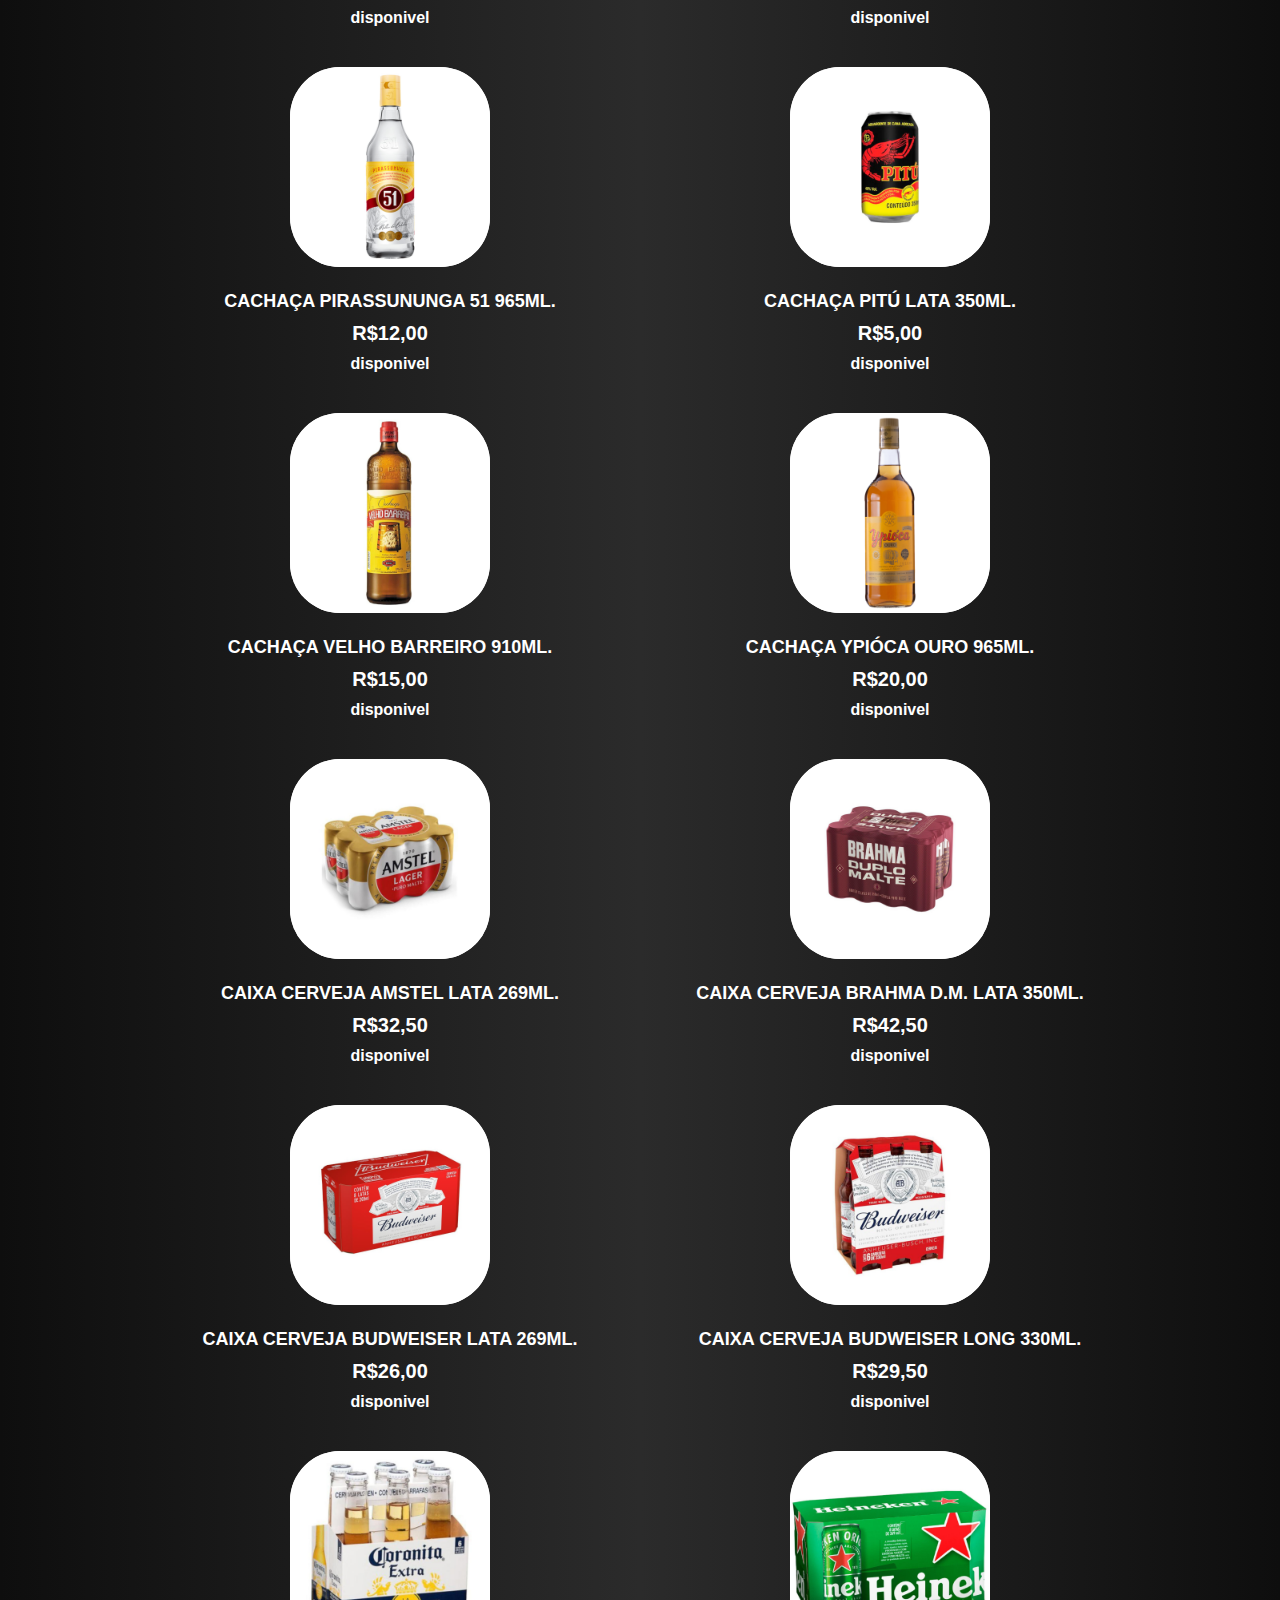
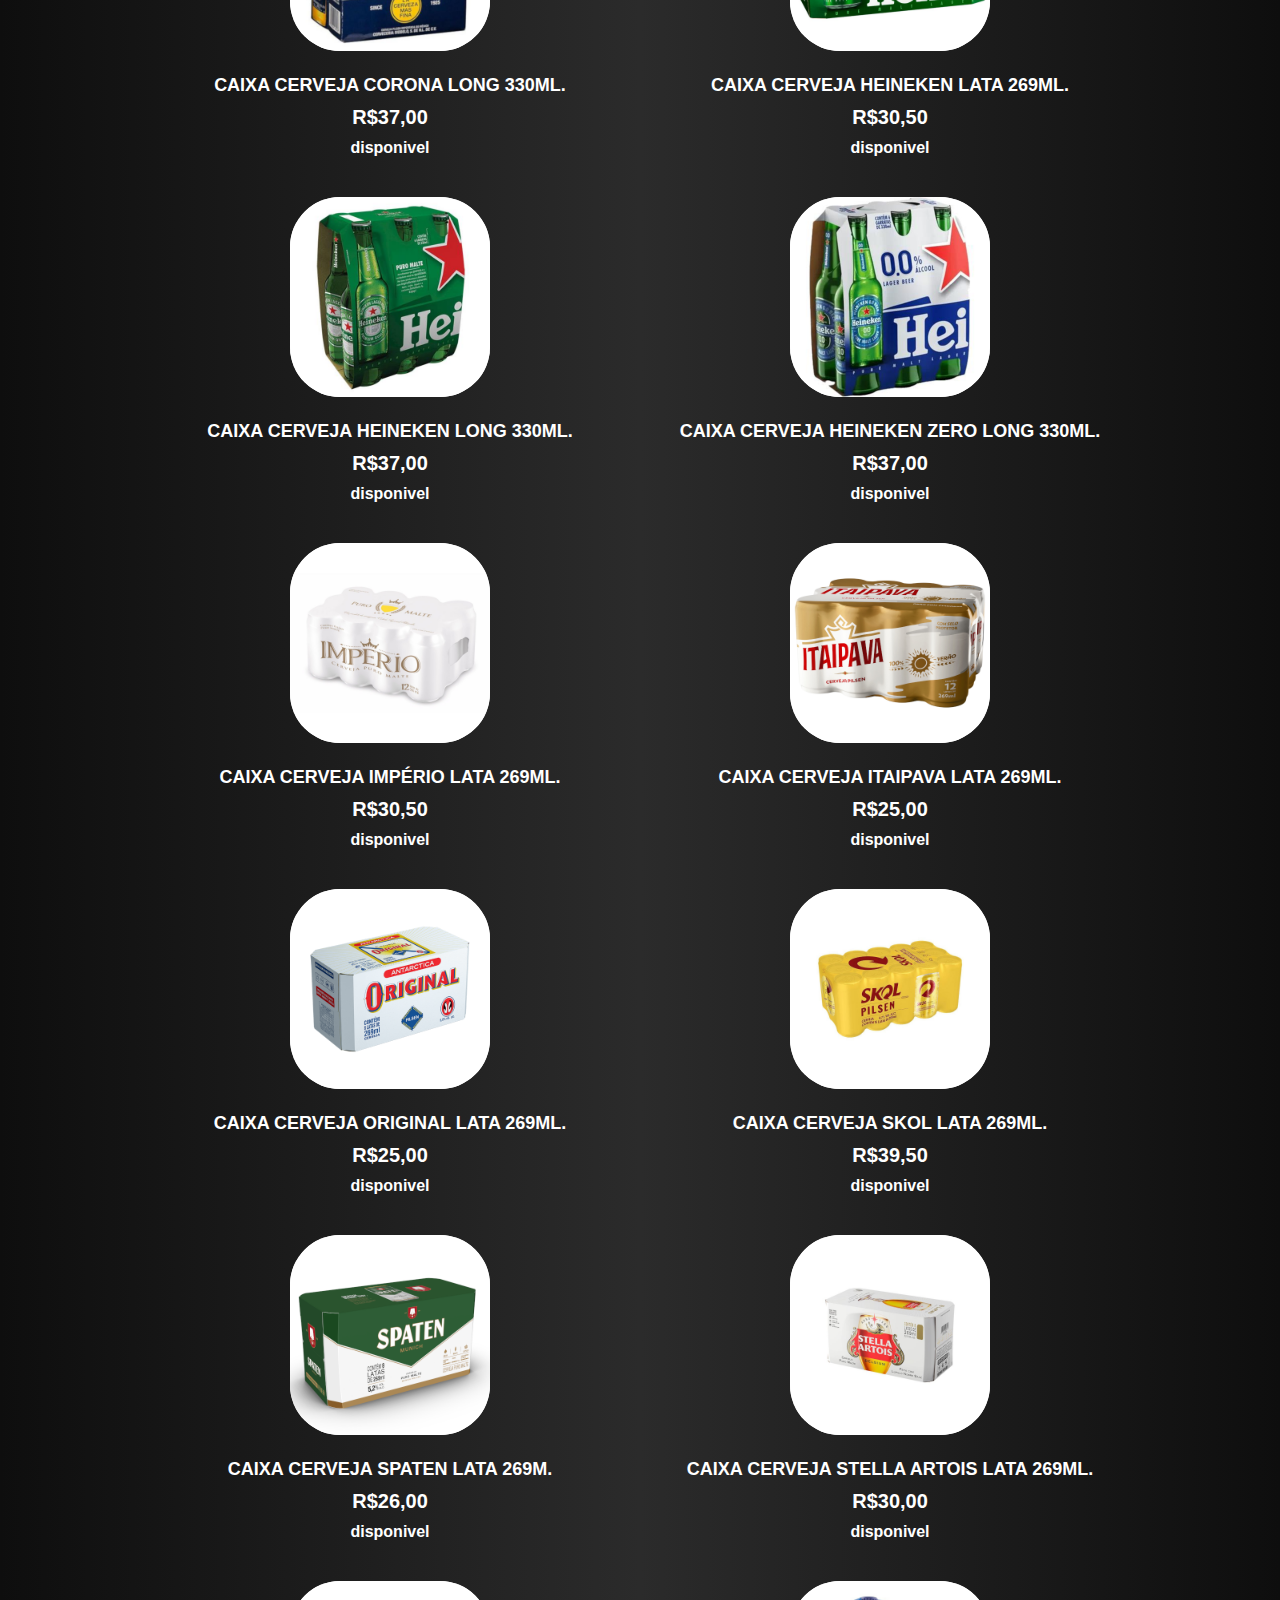
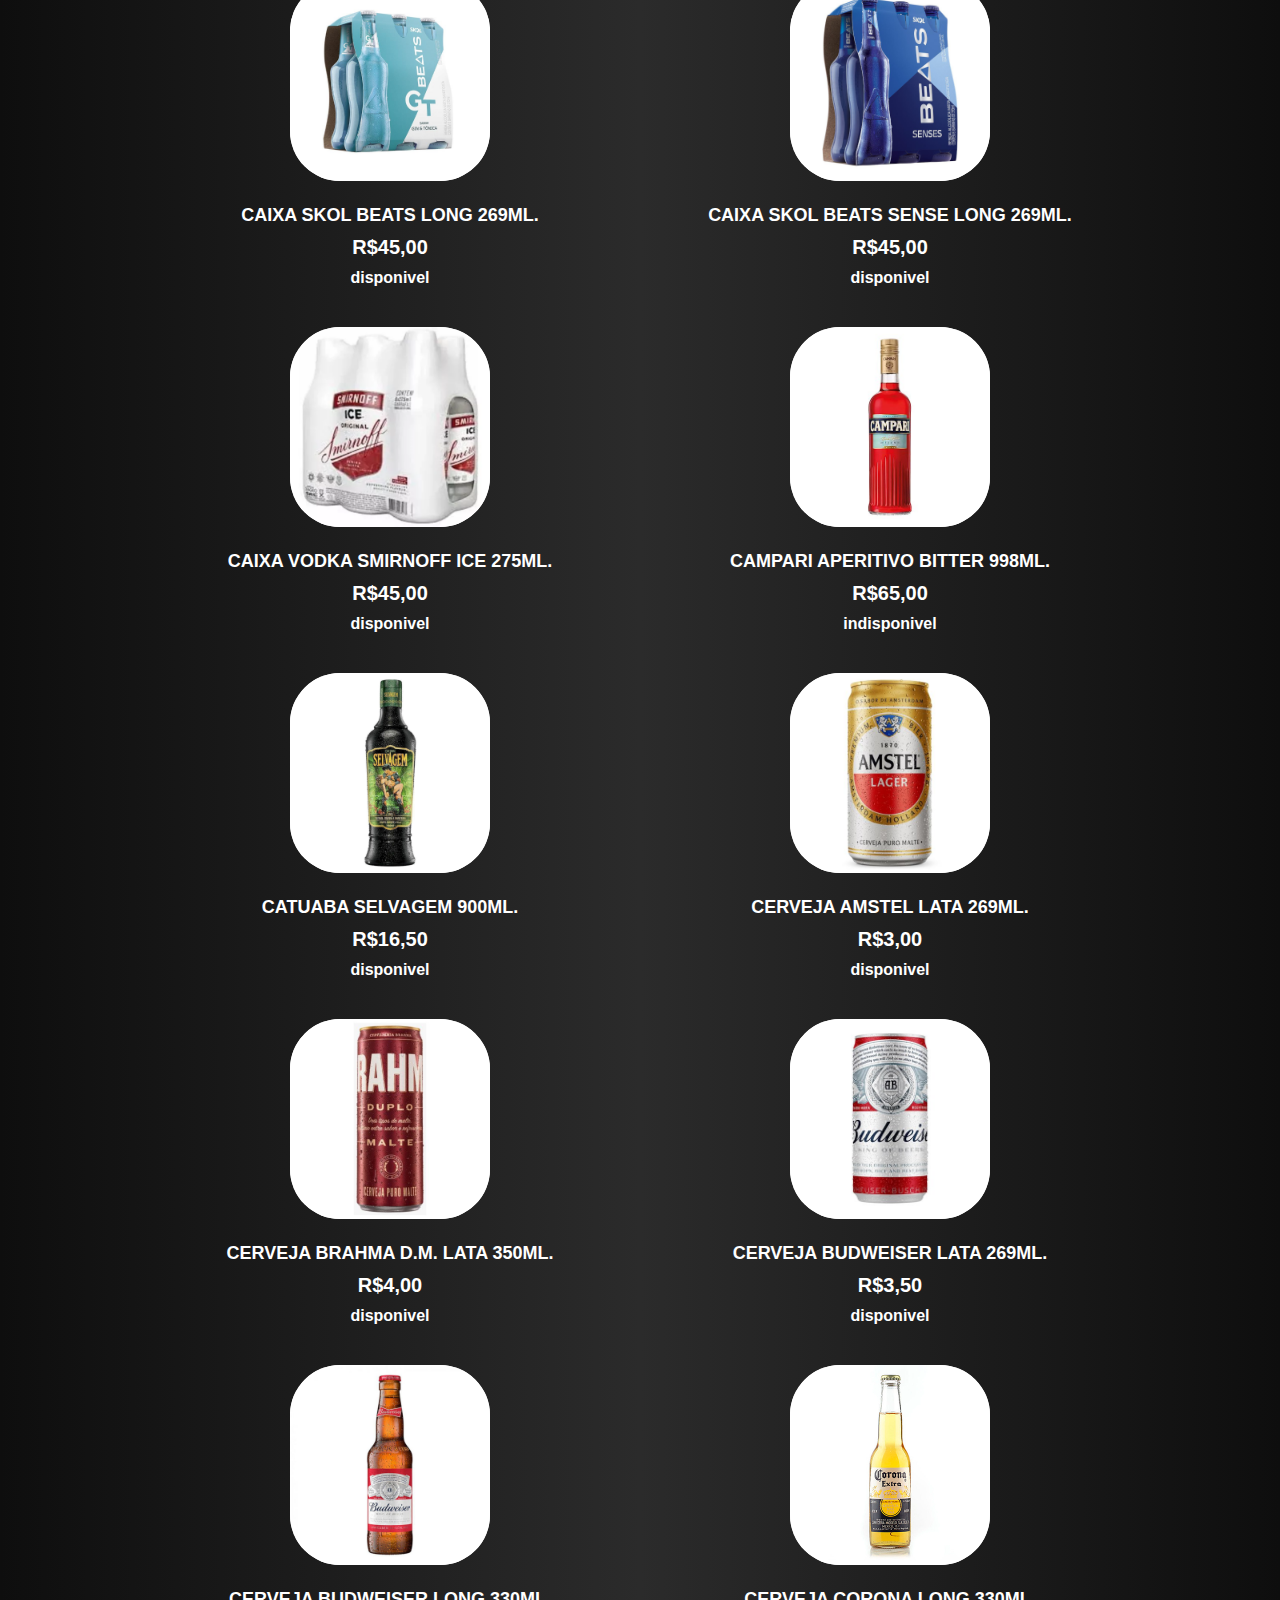
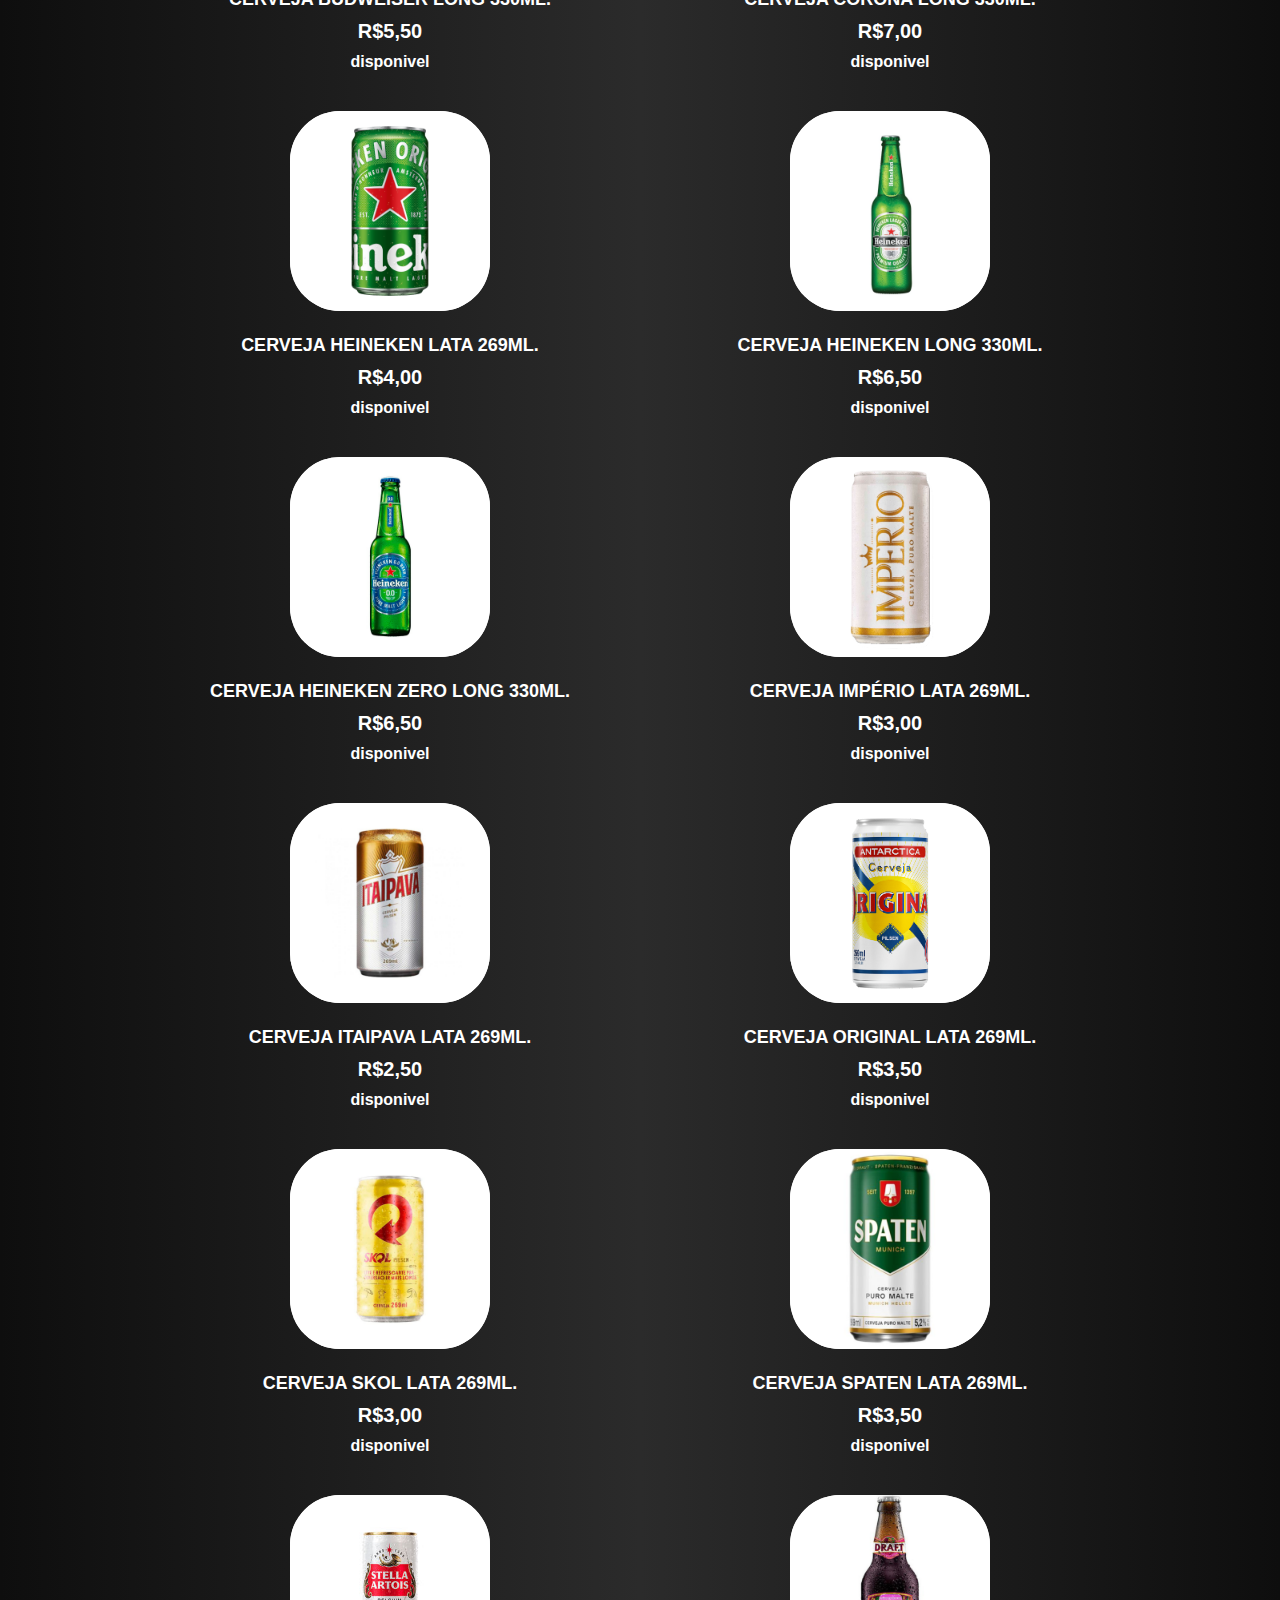
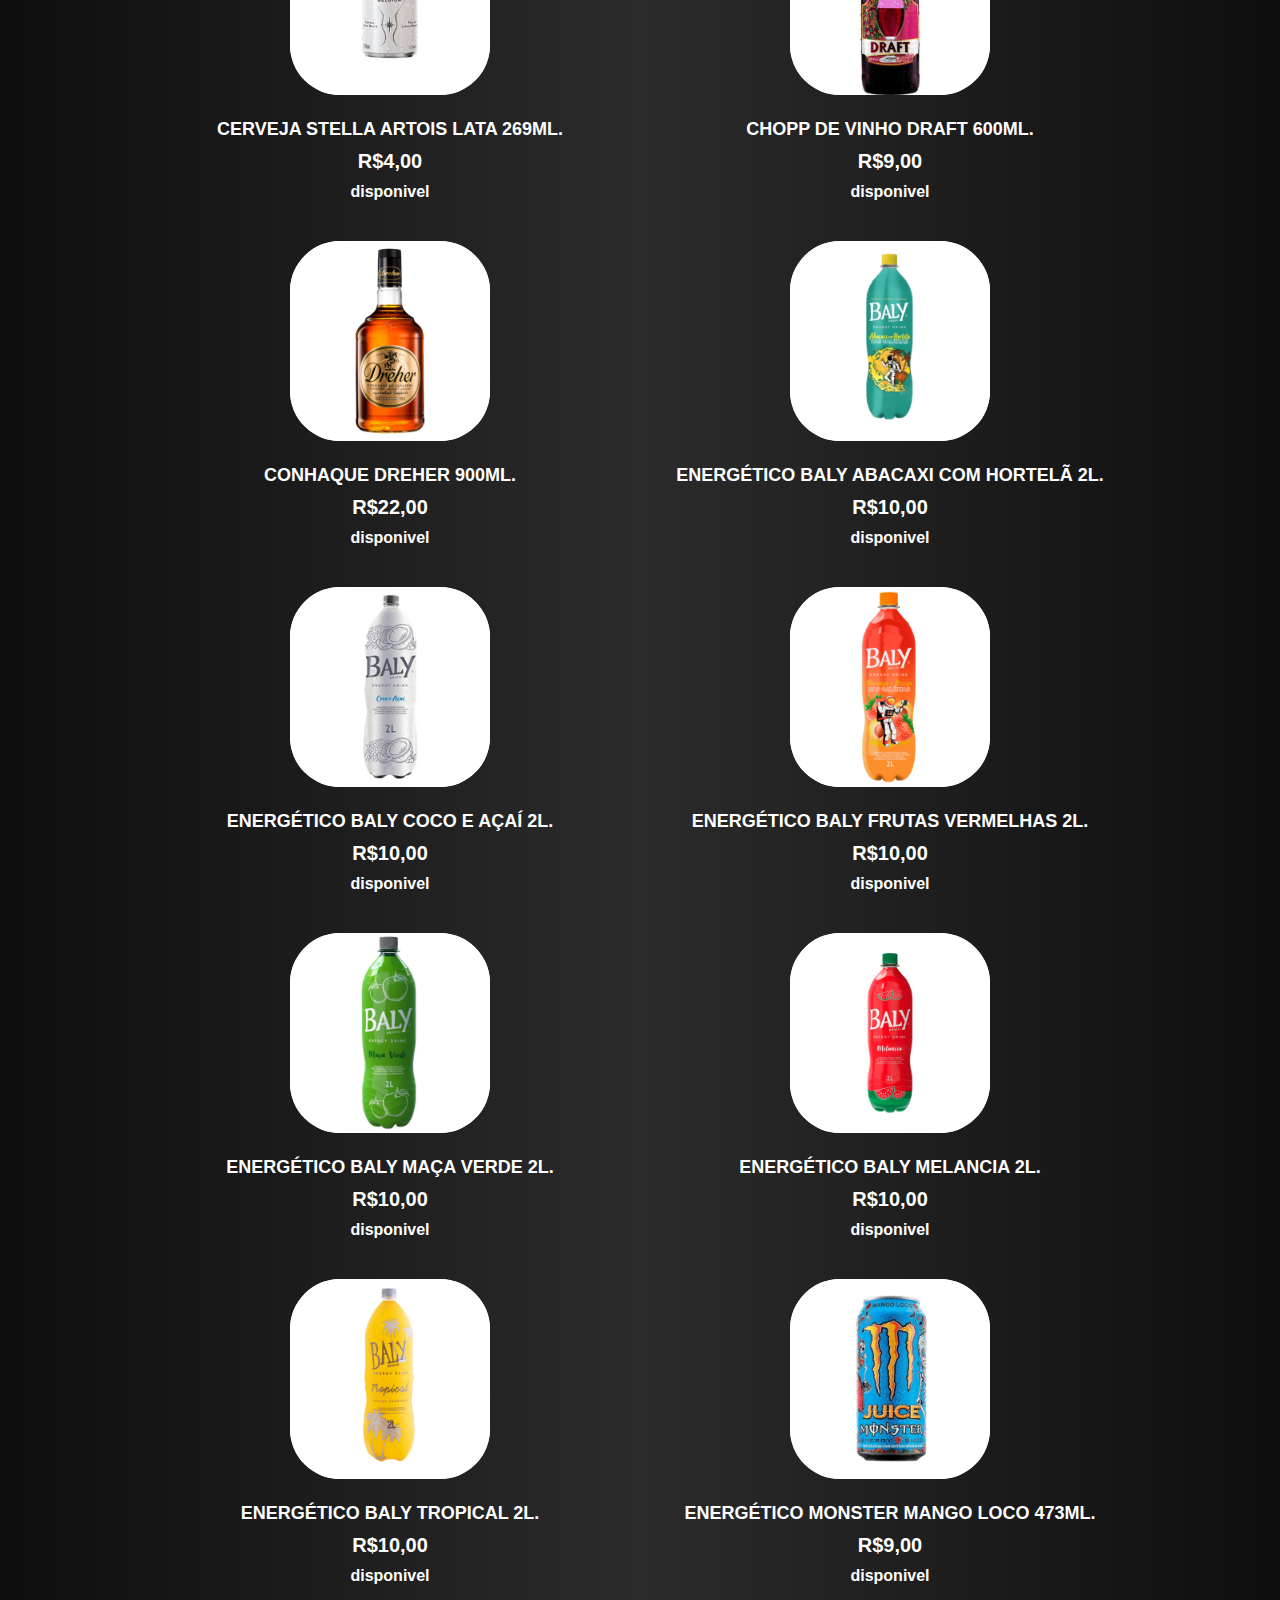
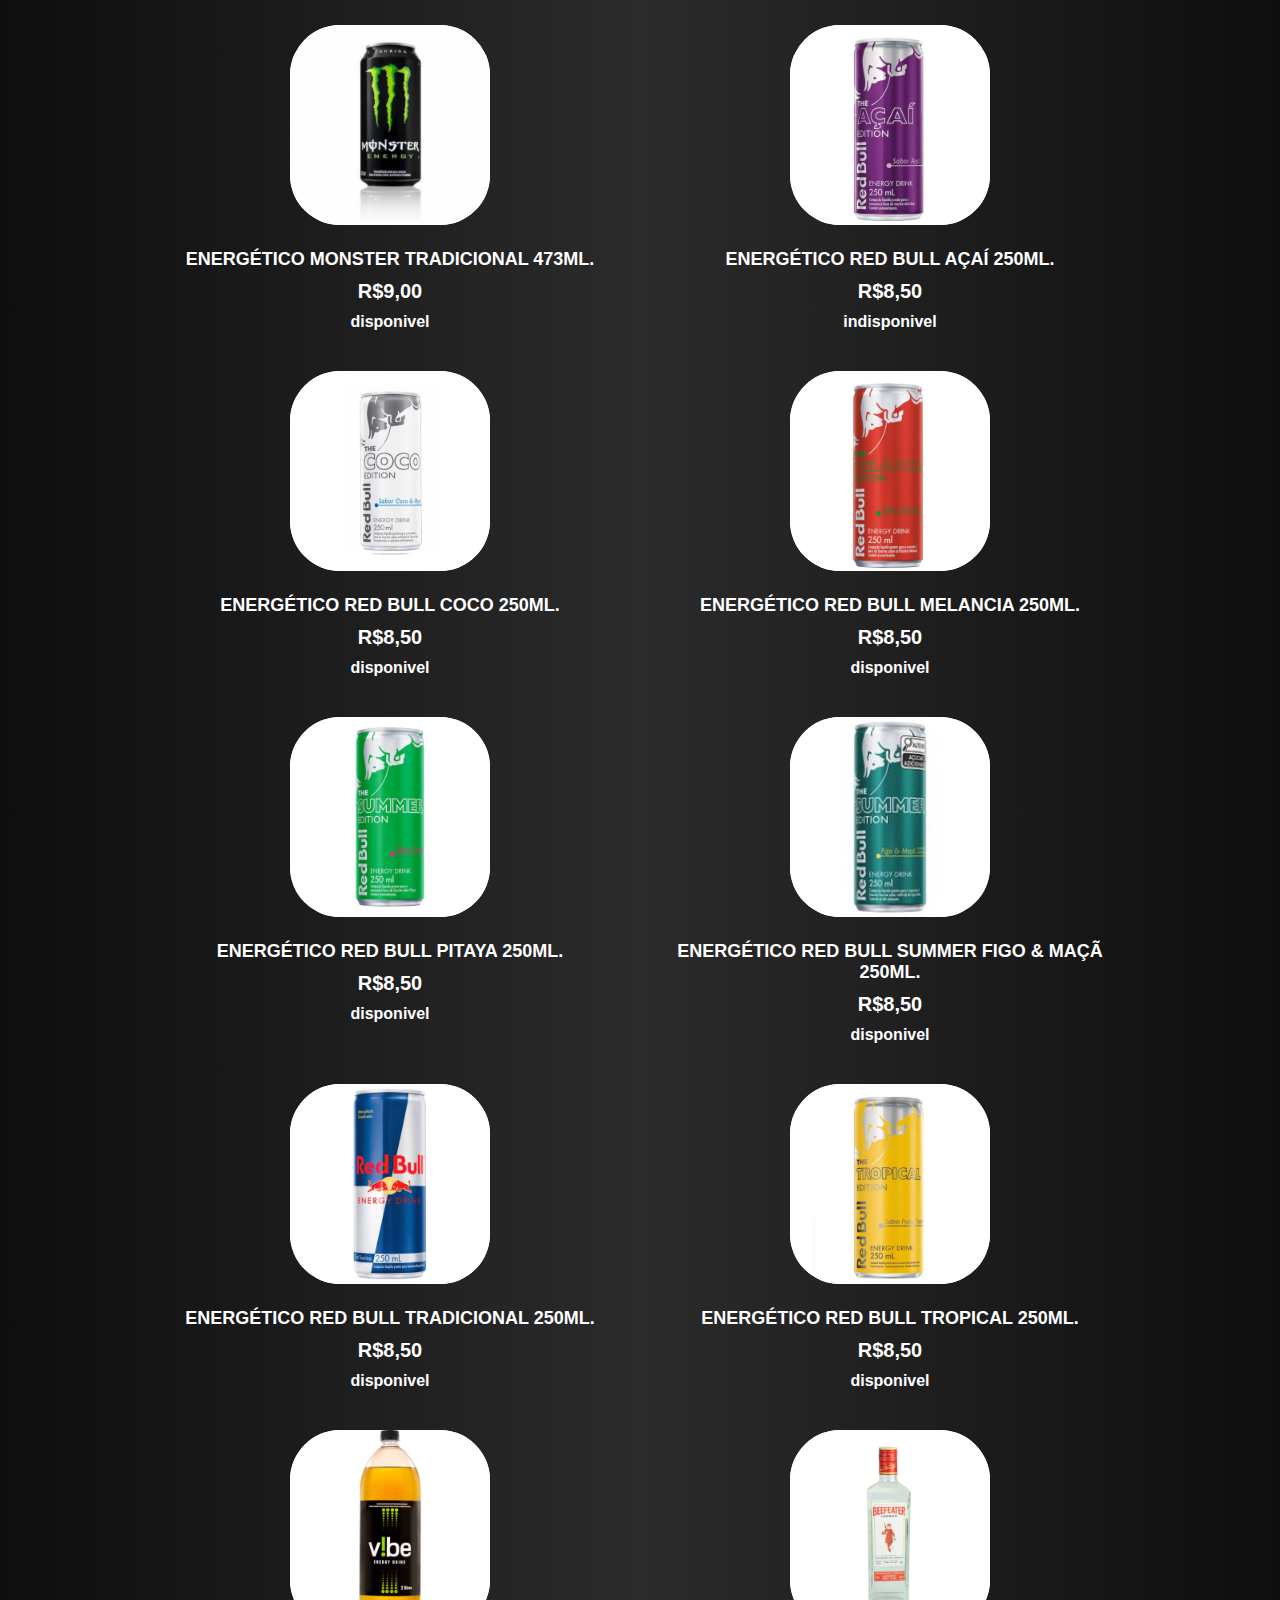
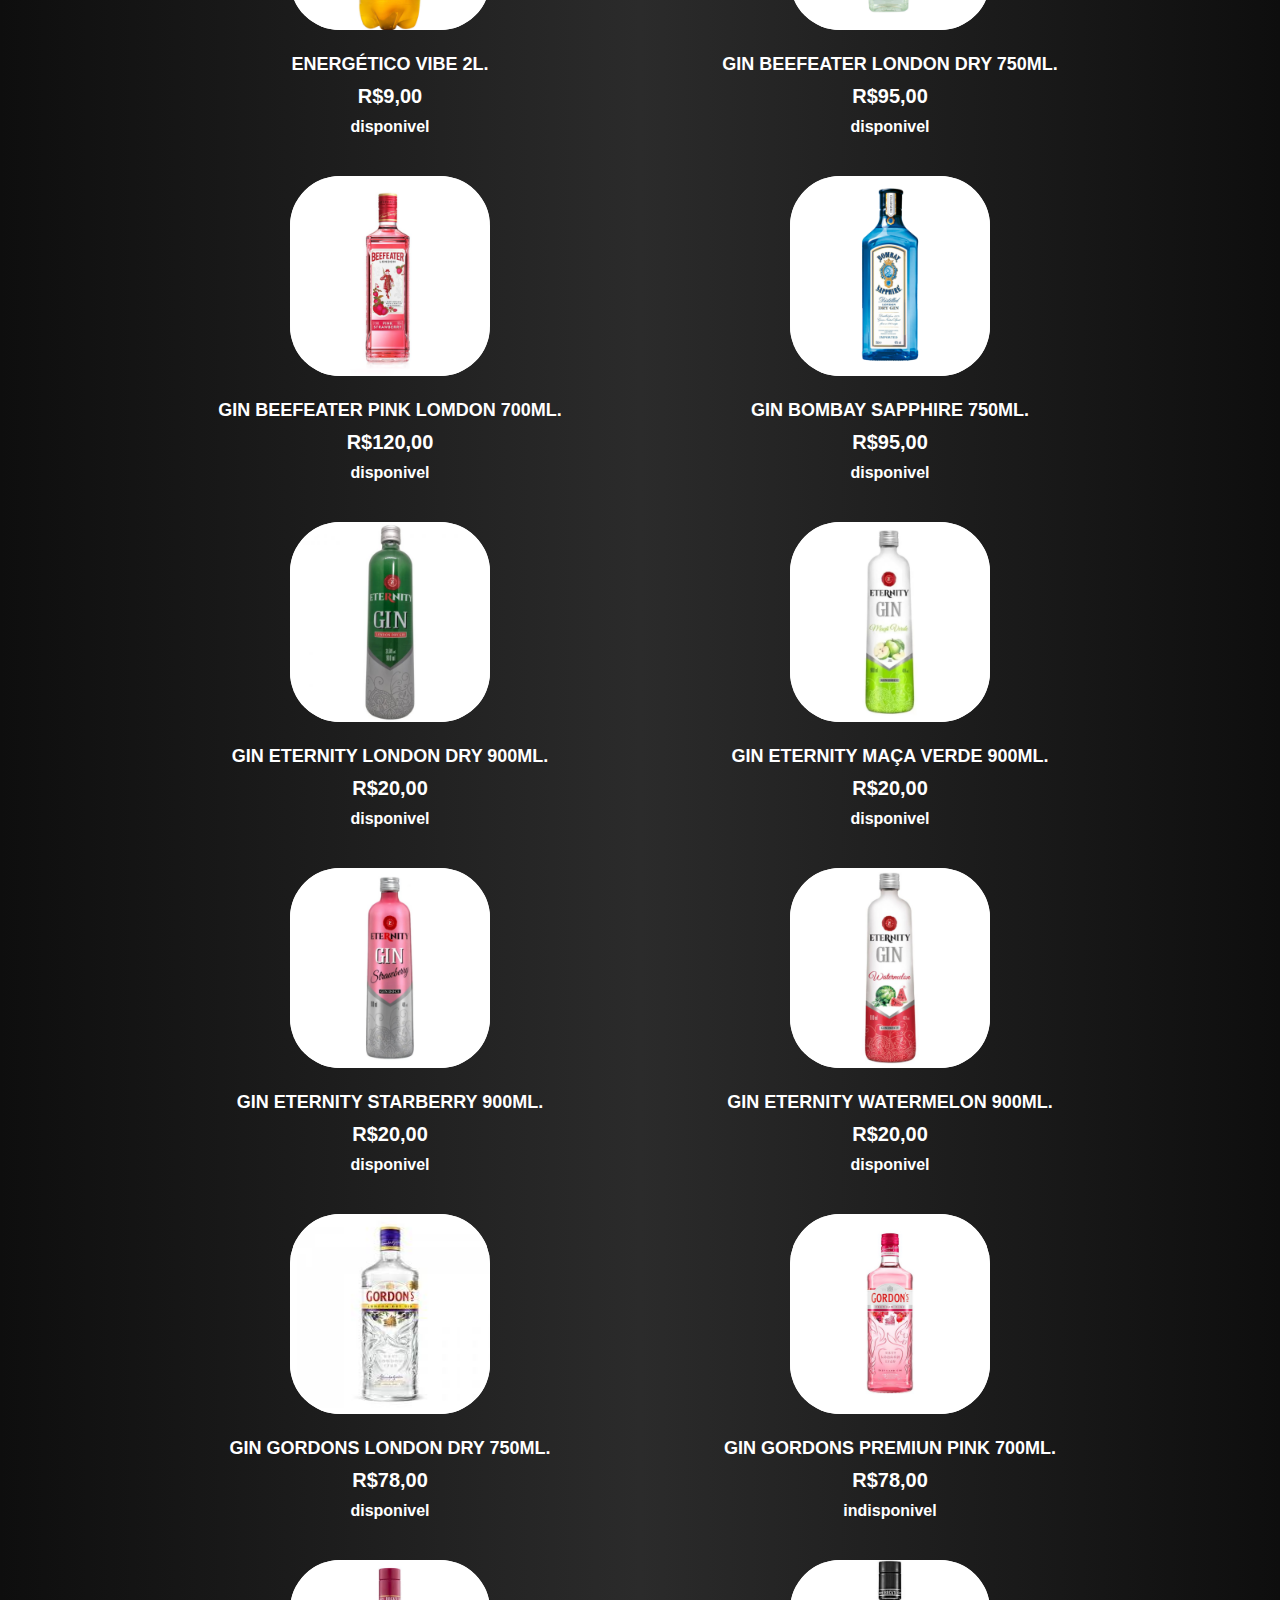
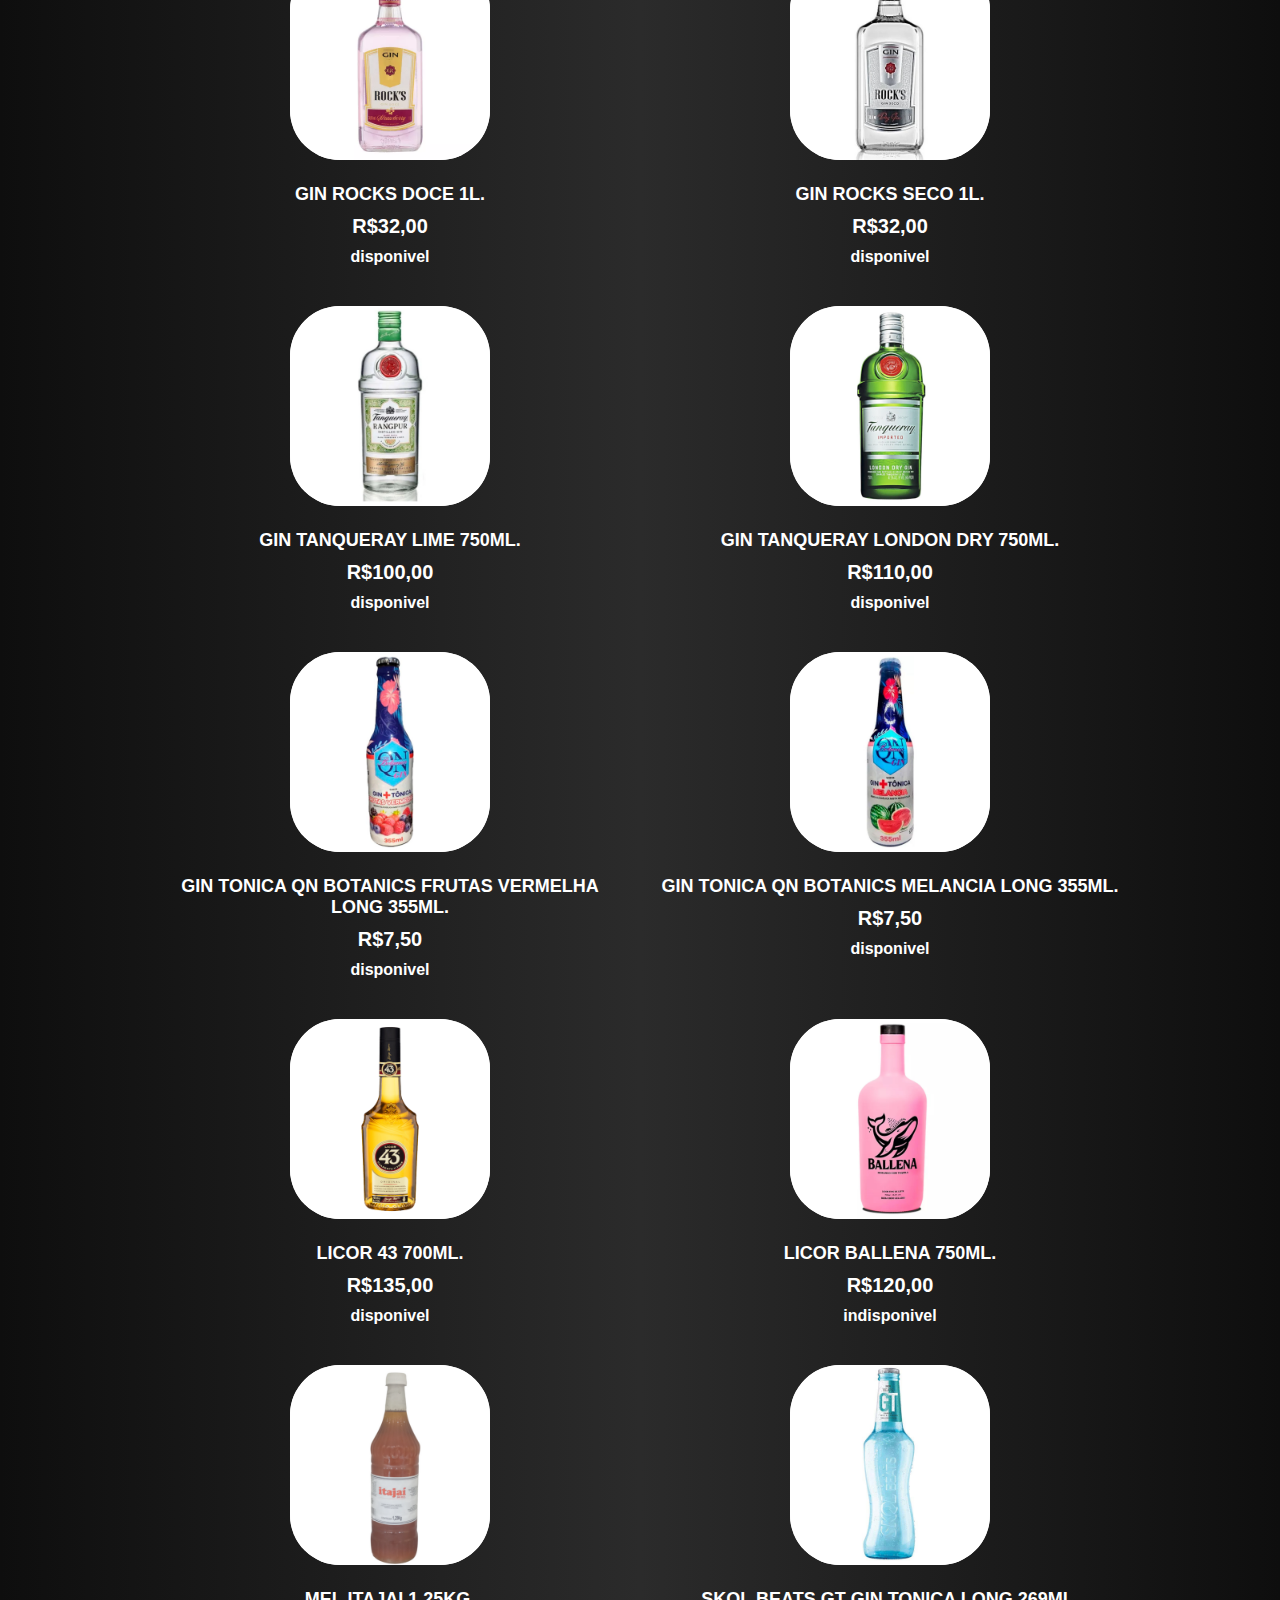
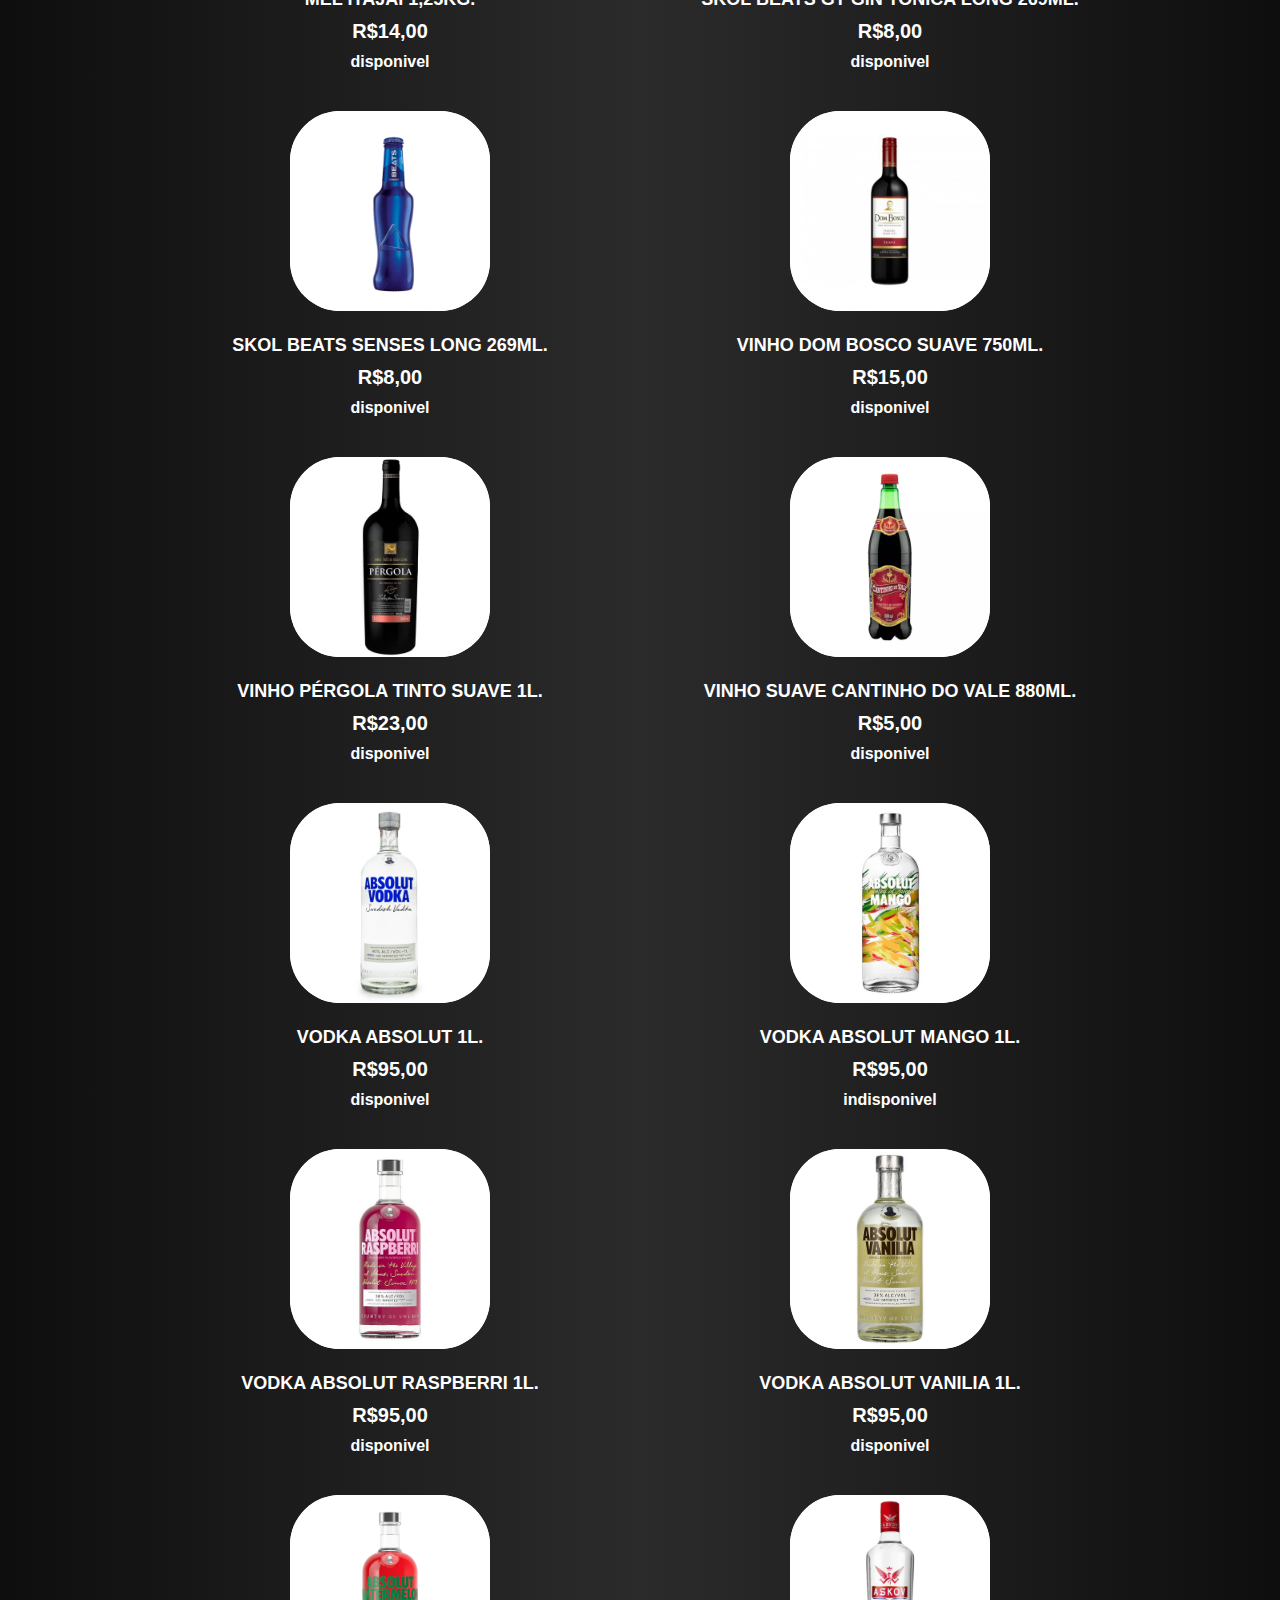
==== commit b0d8c90c: "update 0.1" ====
--- a/index.html
+++ b/index.html
@@ -4,7 +4,7 @@
 <head>
   <meta charset="UTF-8" />
   <meta name="viewport" content="width=device-width, initial-scale=1.0" />
-  <title>AdegaBD</title>
+  <title>adegabrothersdrinks</title>
   <link rel="shortcut icon" href="imagens/favicon.ico" type="image/x-icon" />
   <link rel="stylesheet" href="css/style.css" />
   <link rel="stylesheet" href="https://cdnjs.cloudflare.com/ajax/libs/font-awesome/5.15.4/css/all.min.css"
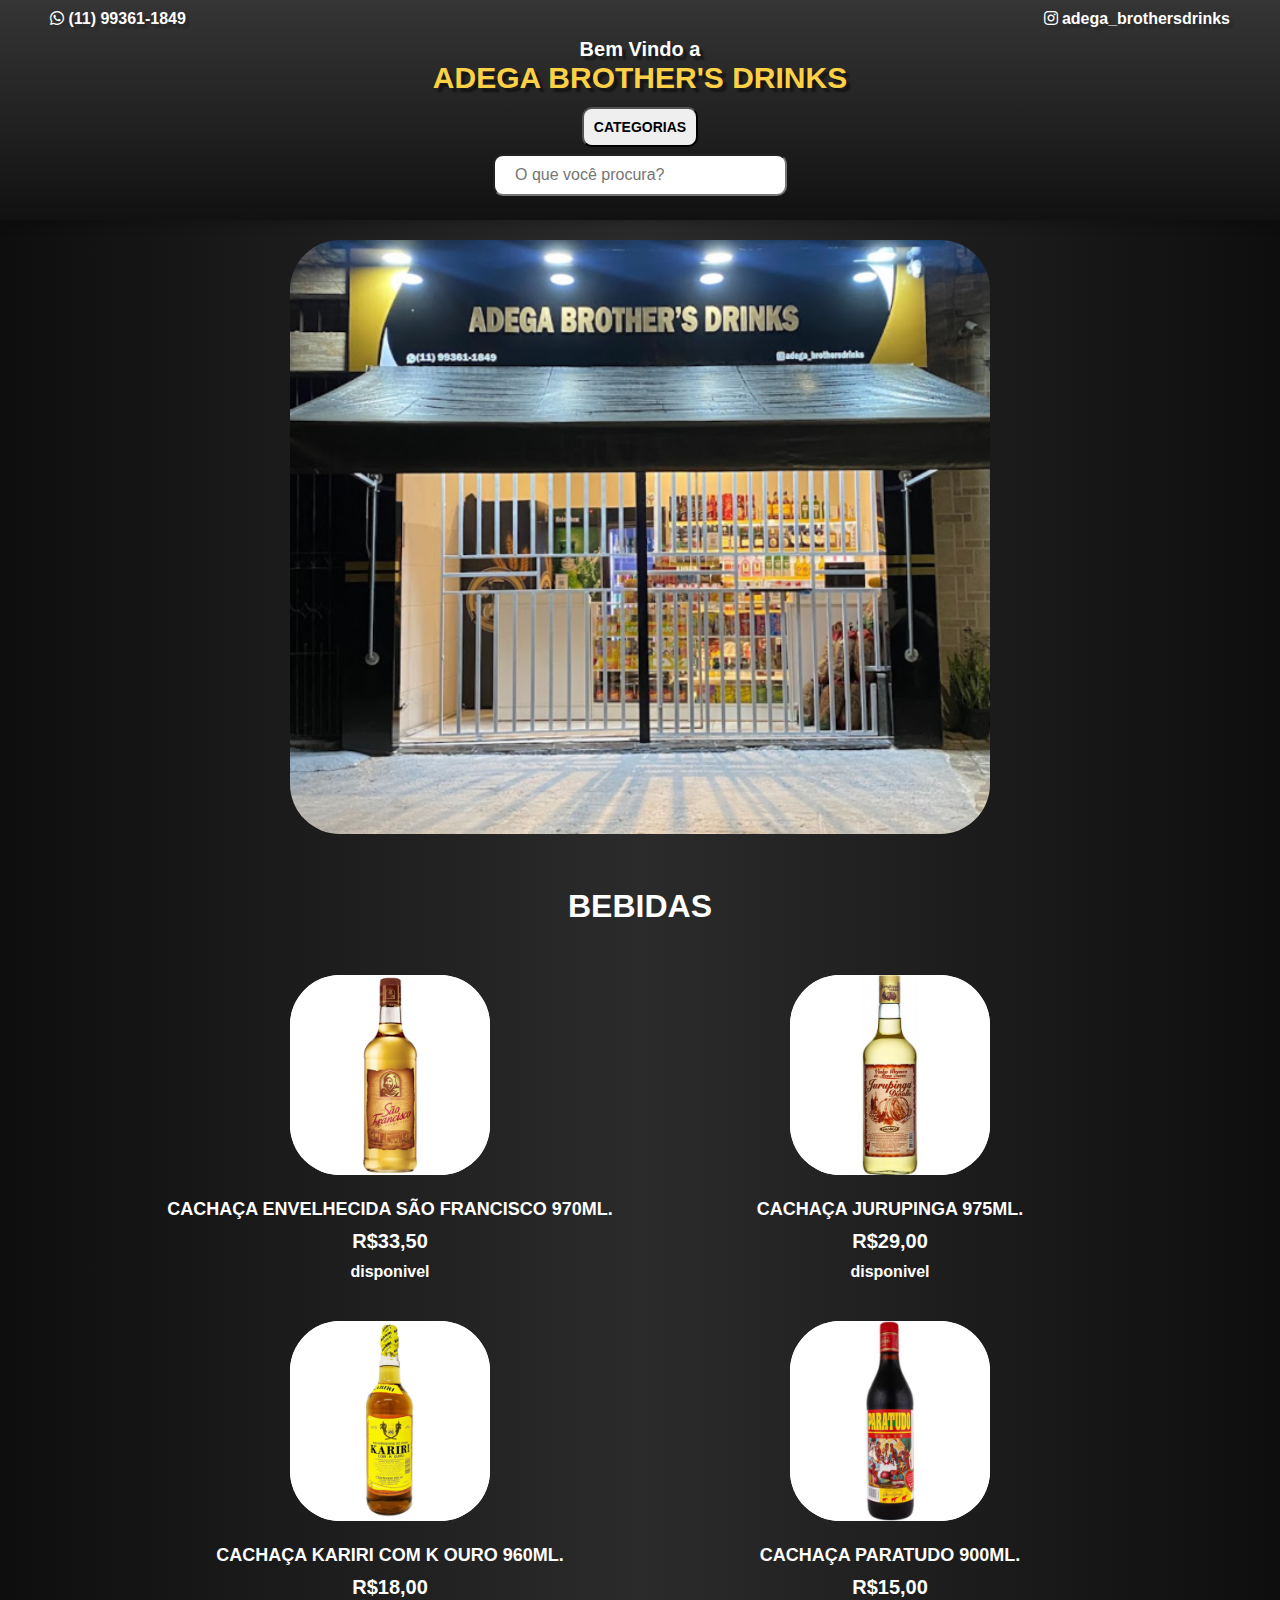
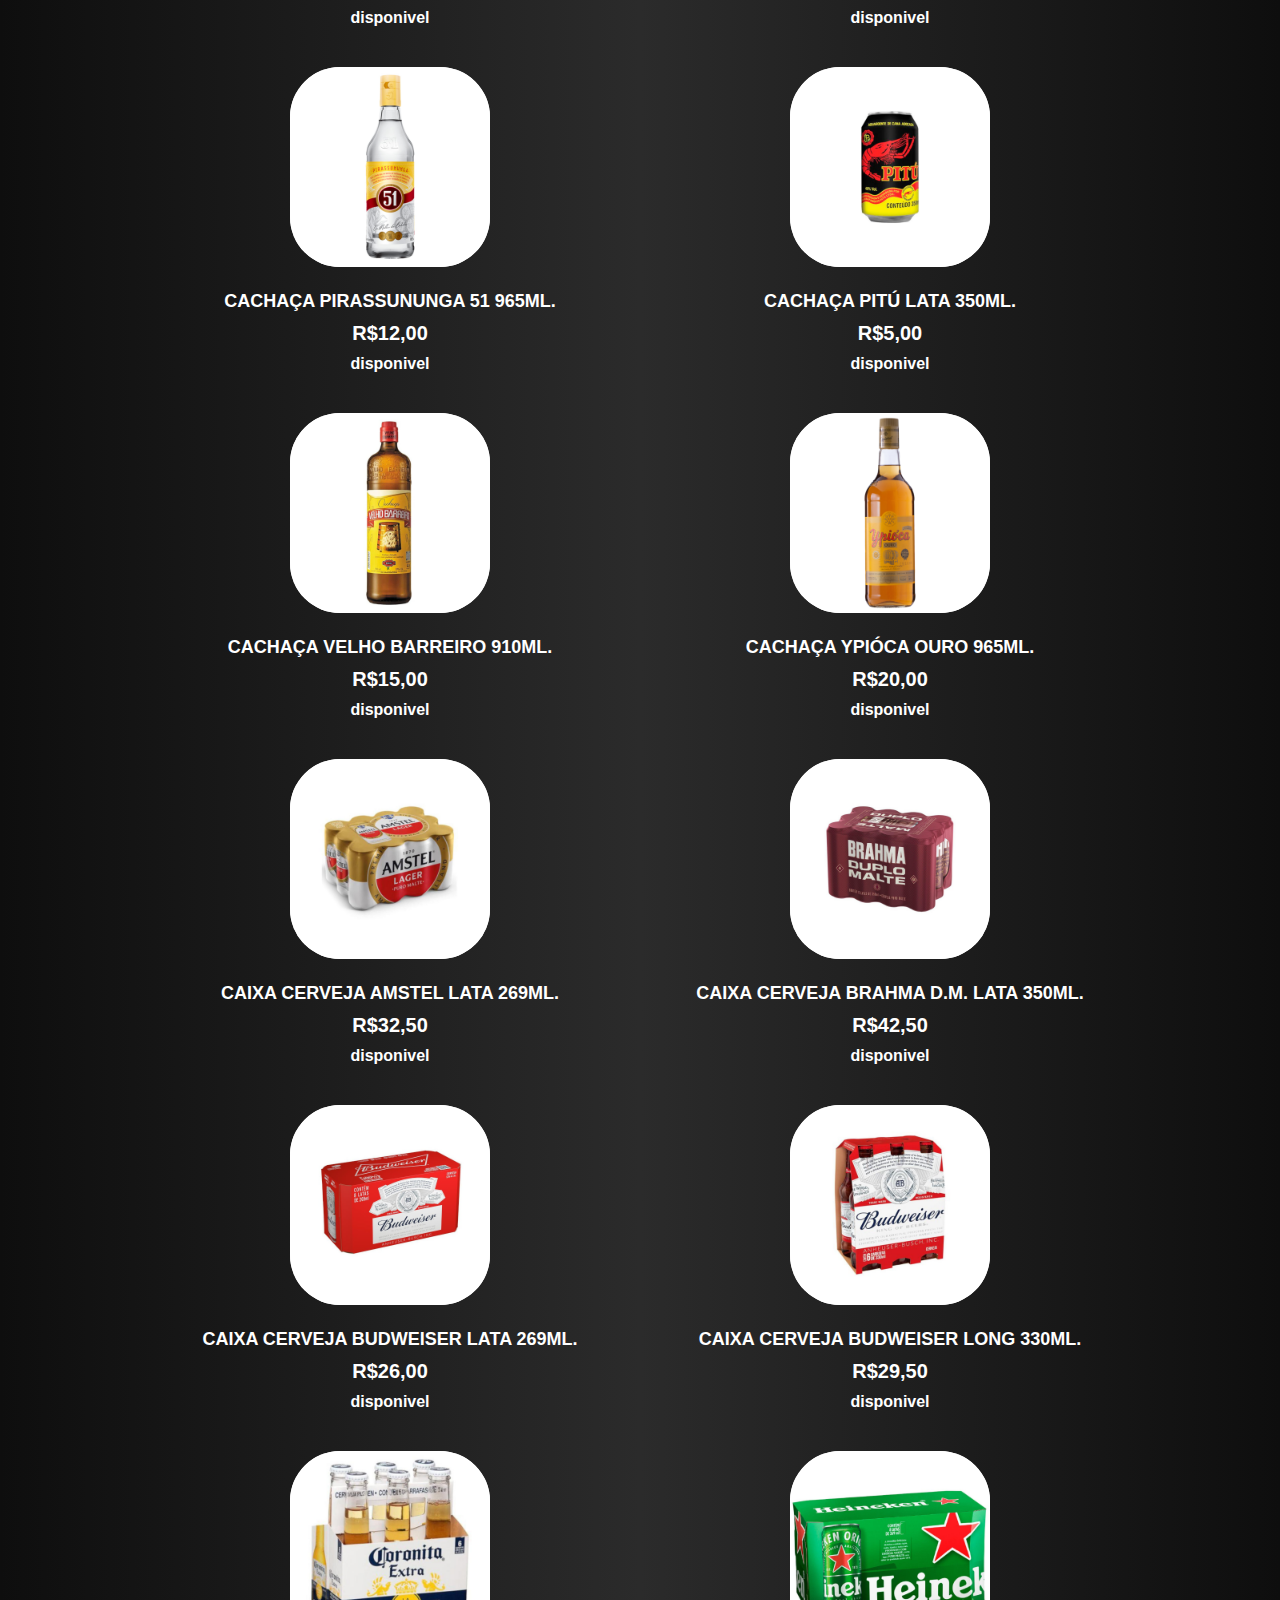
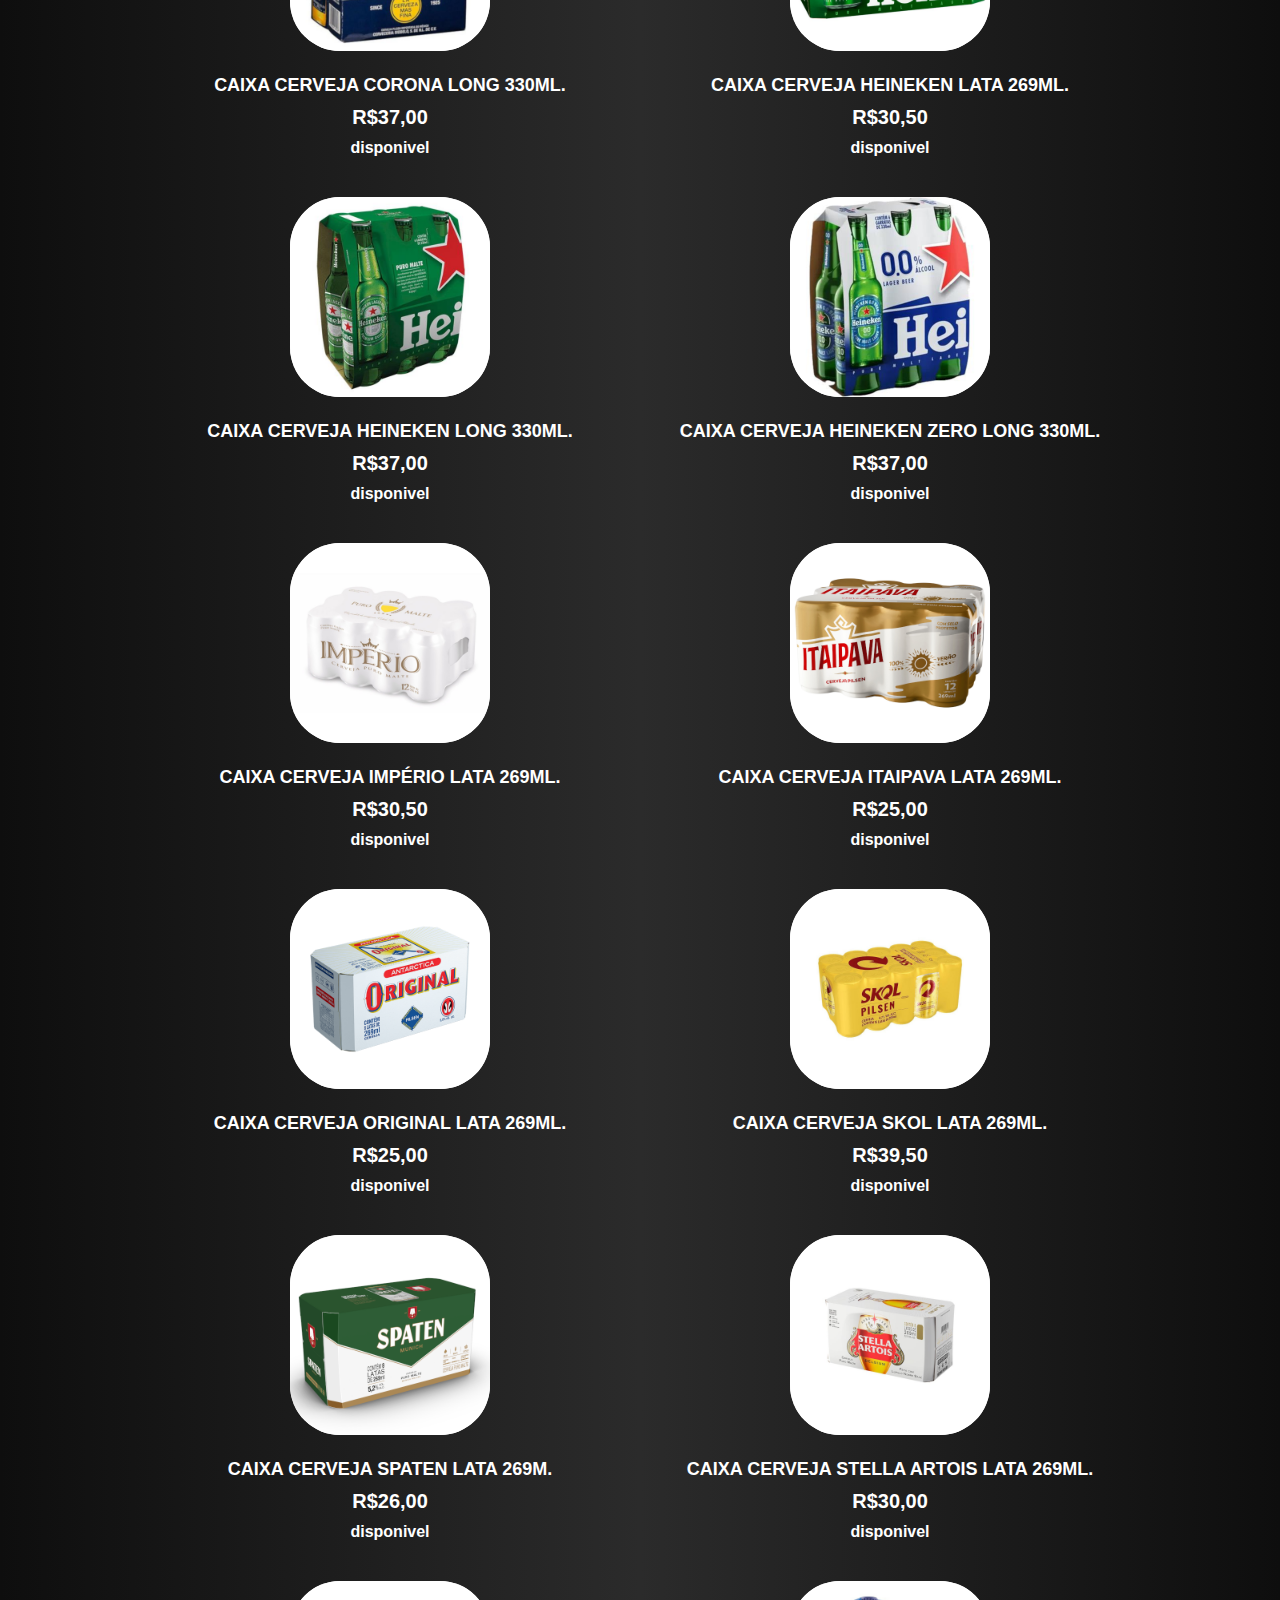
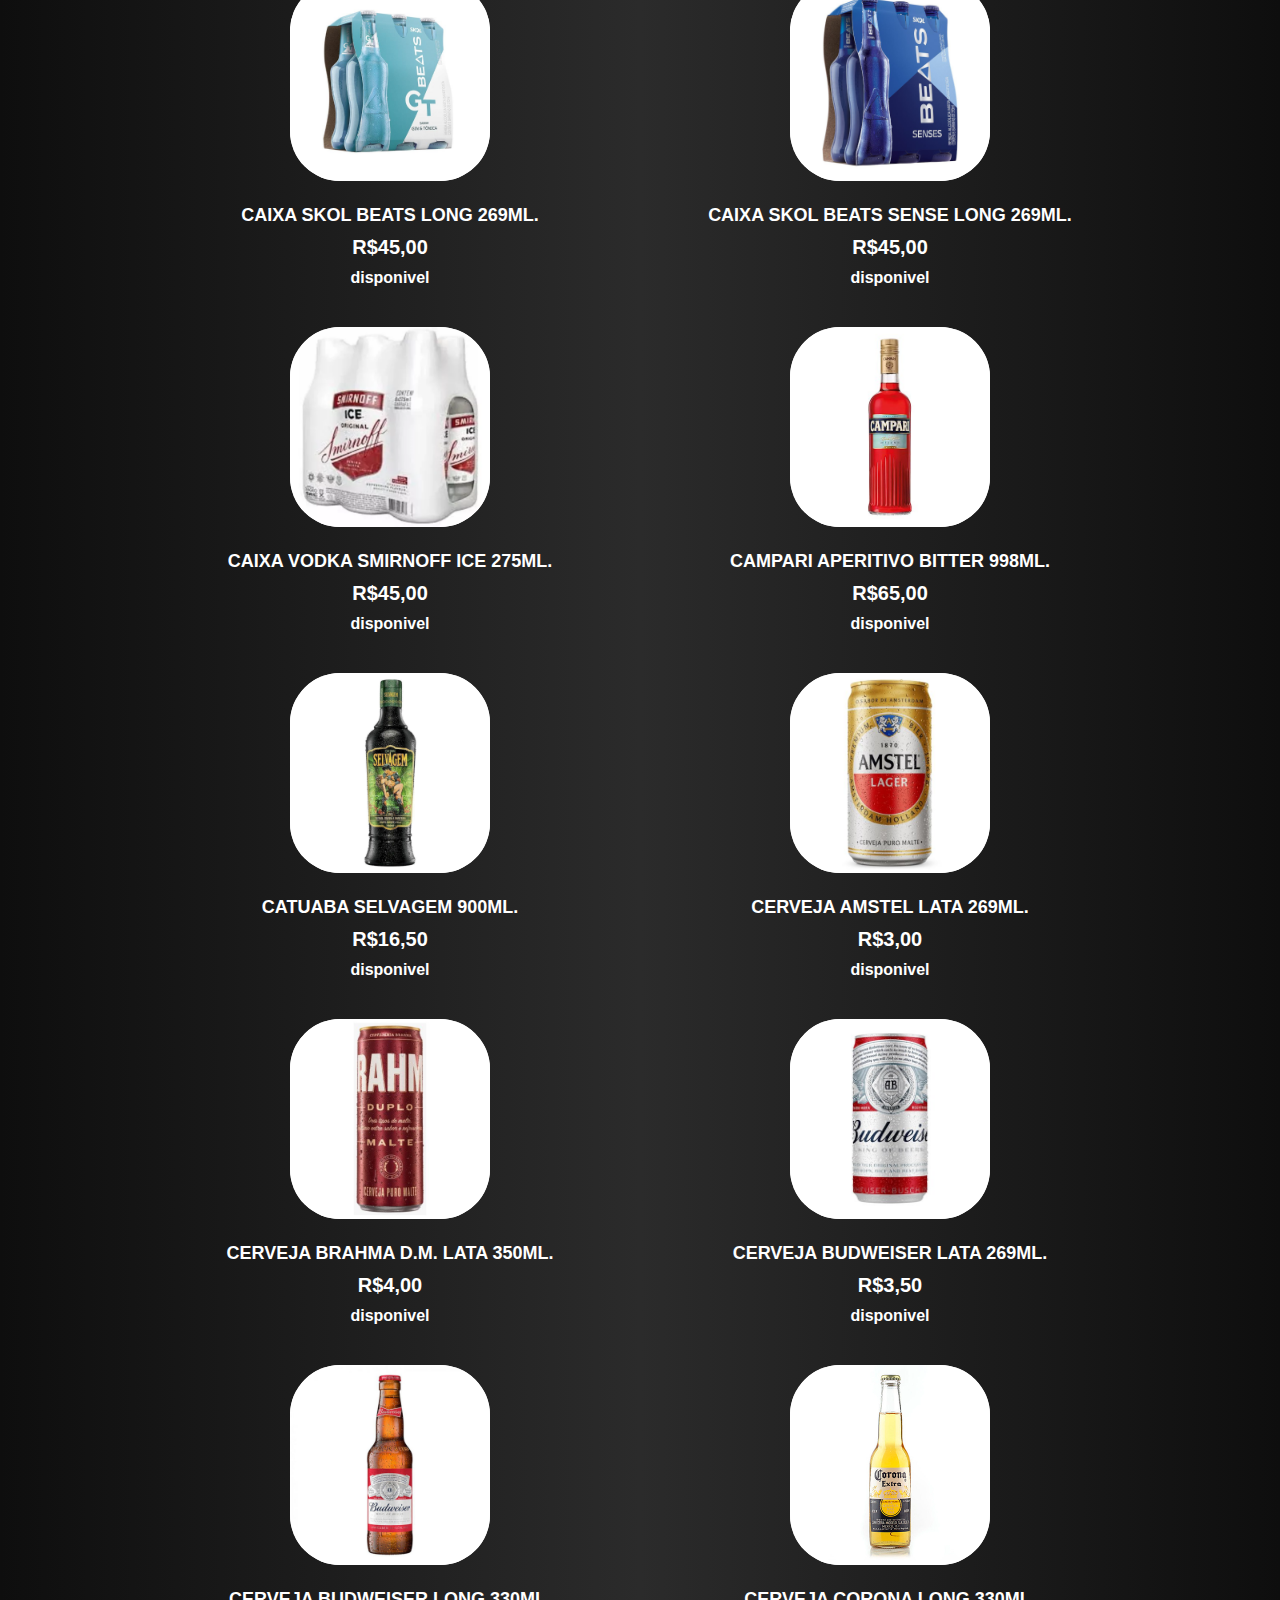
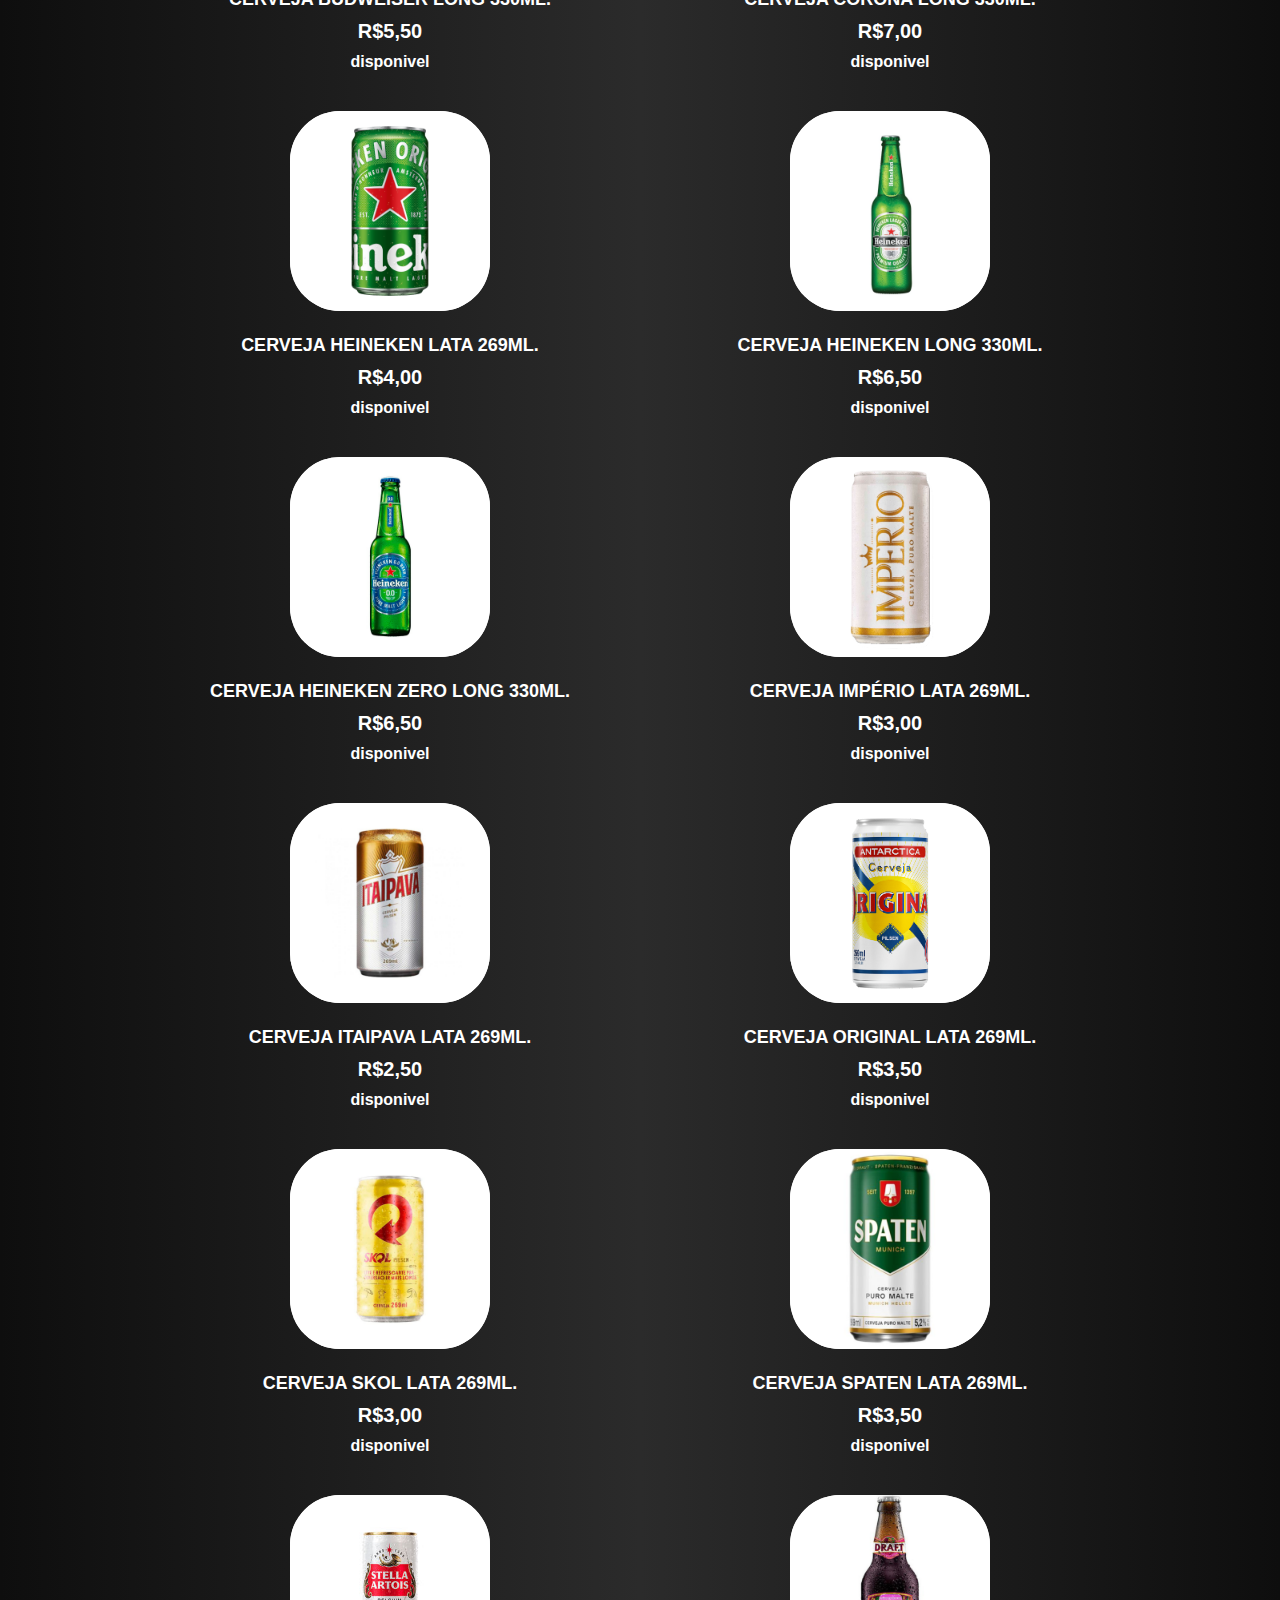
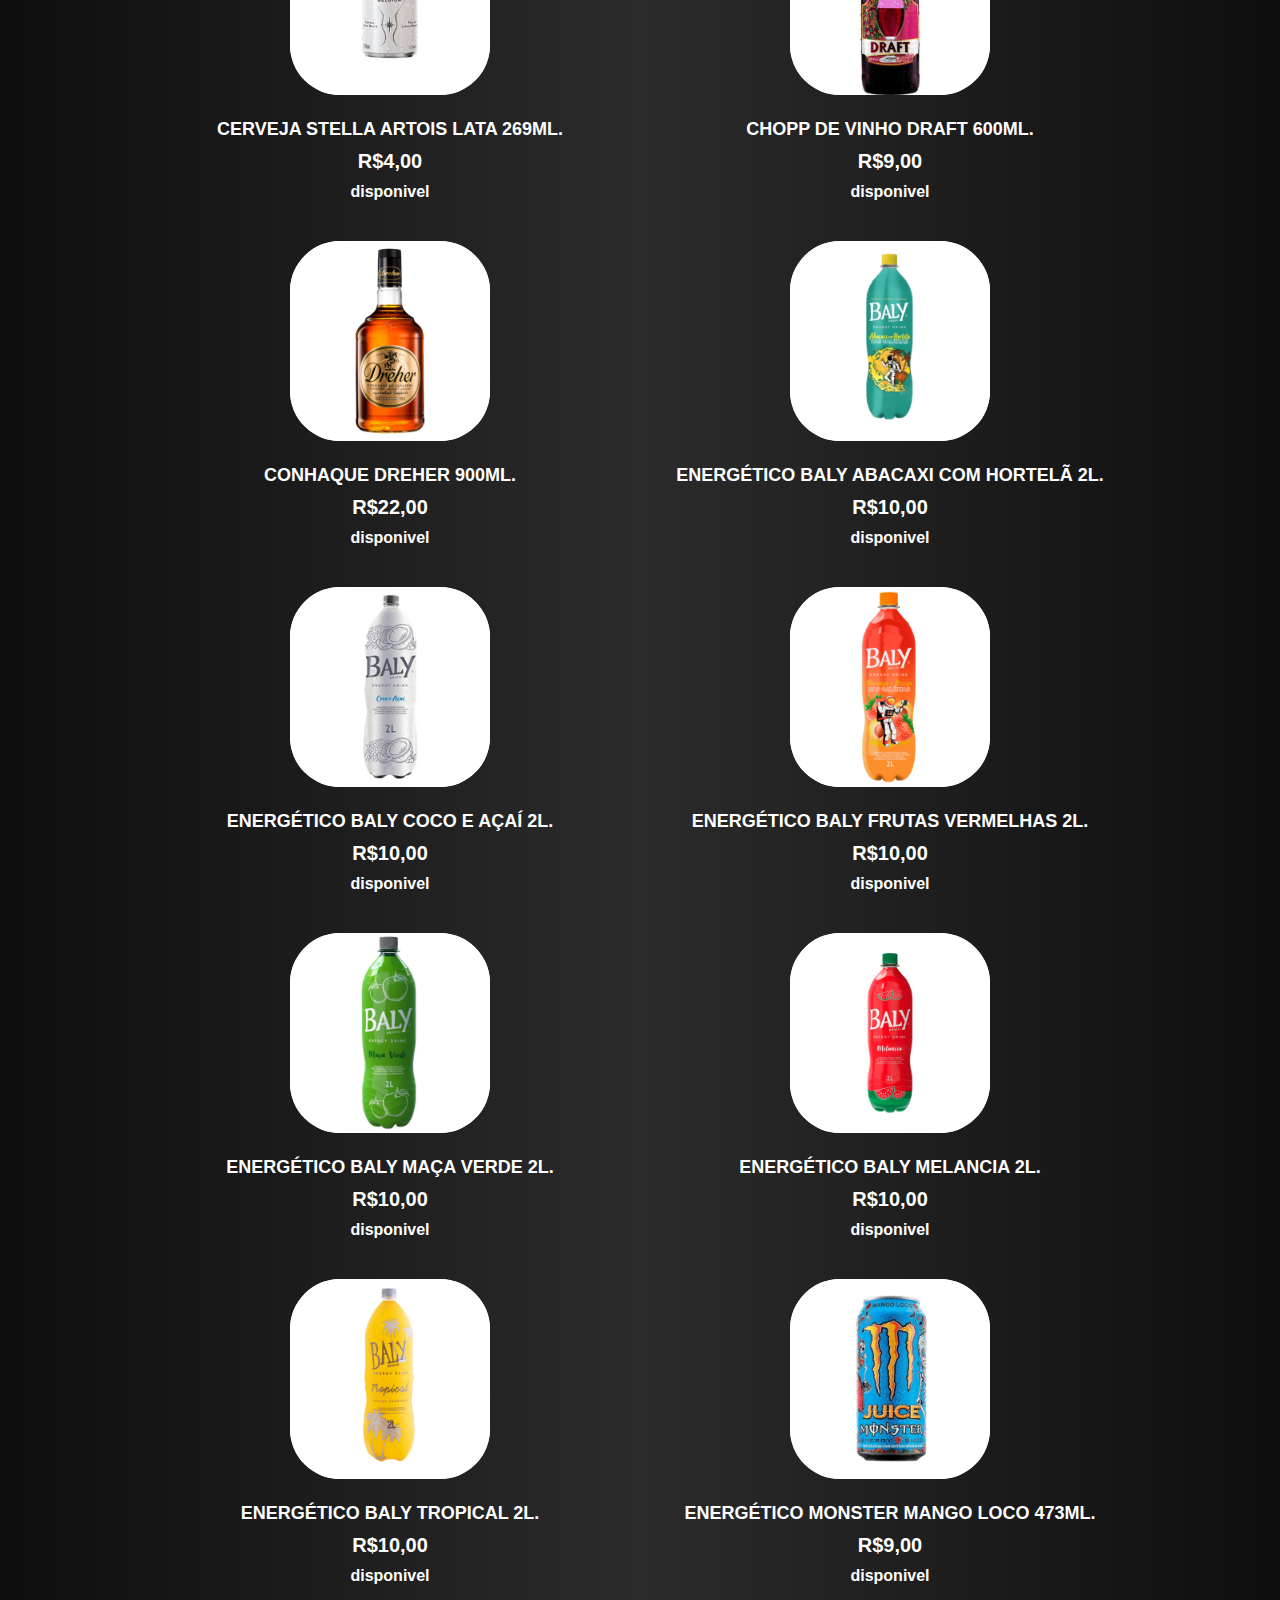
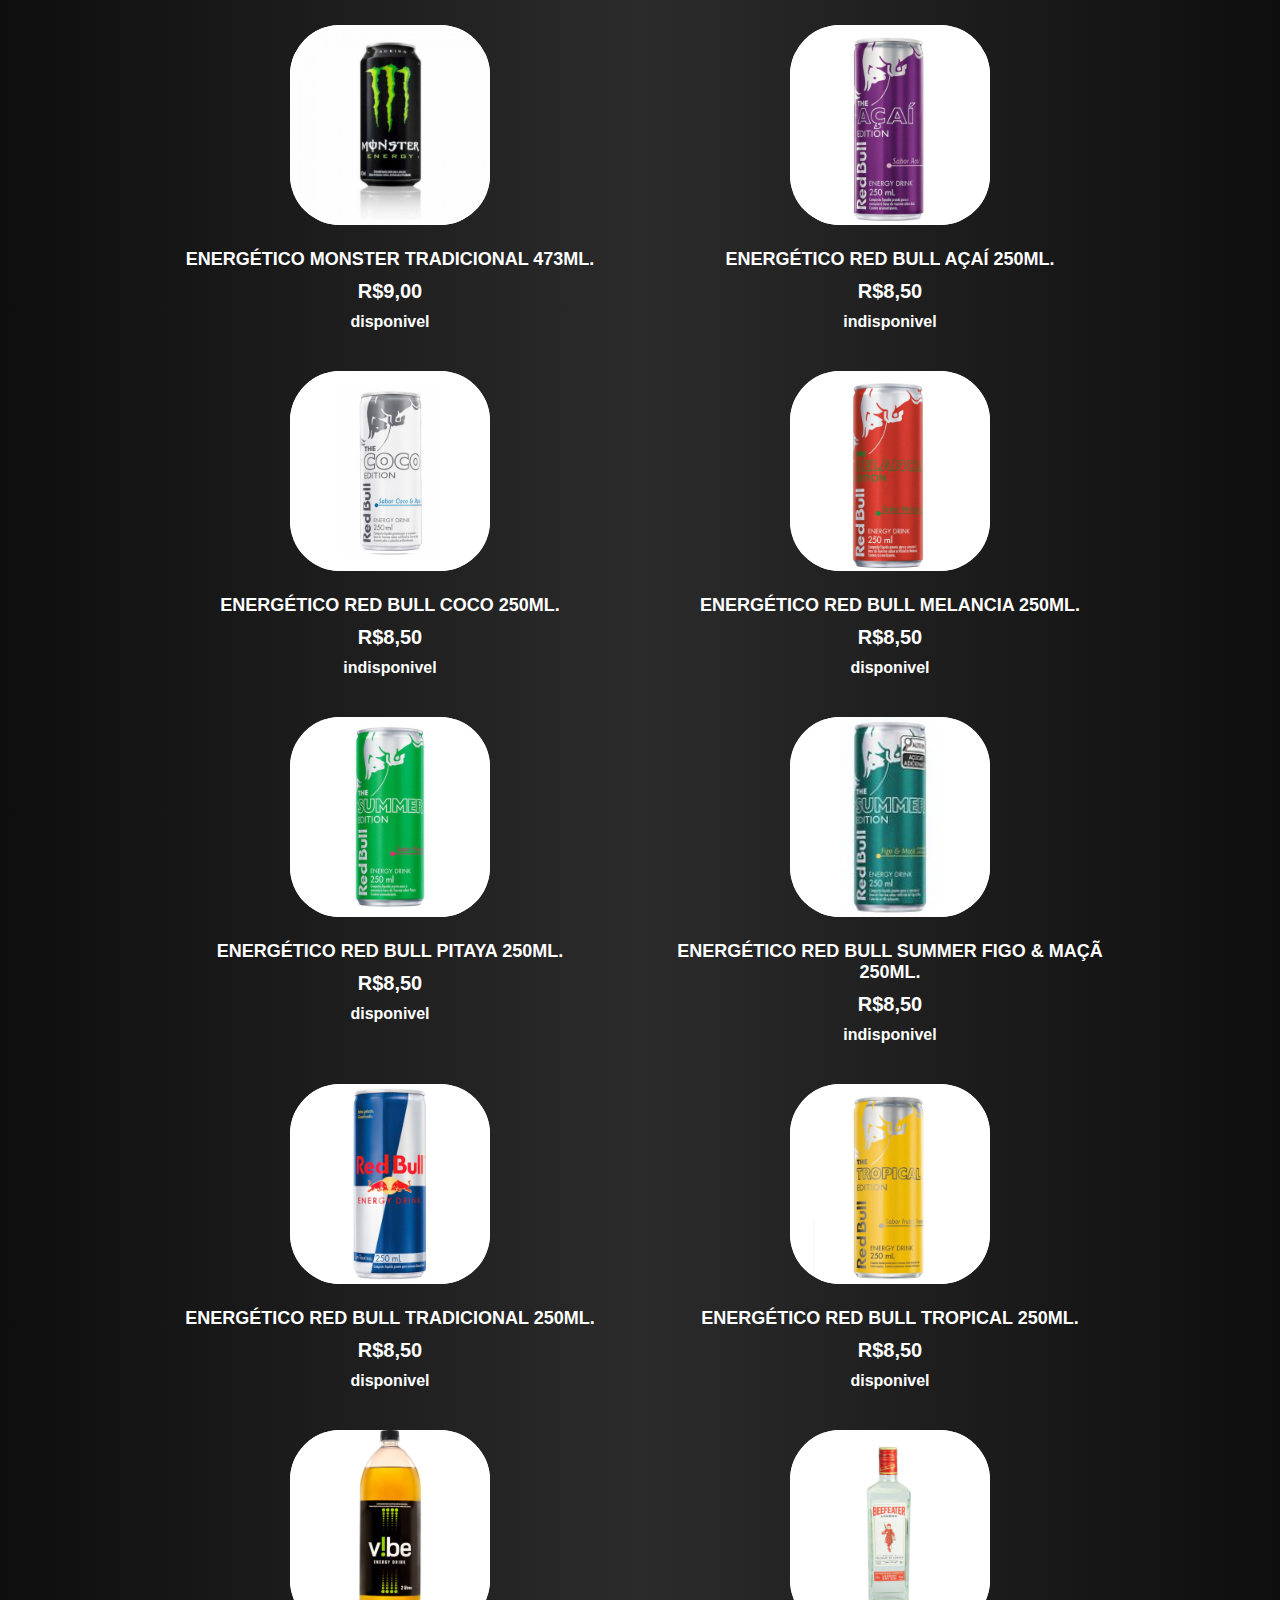
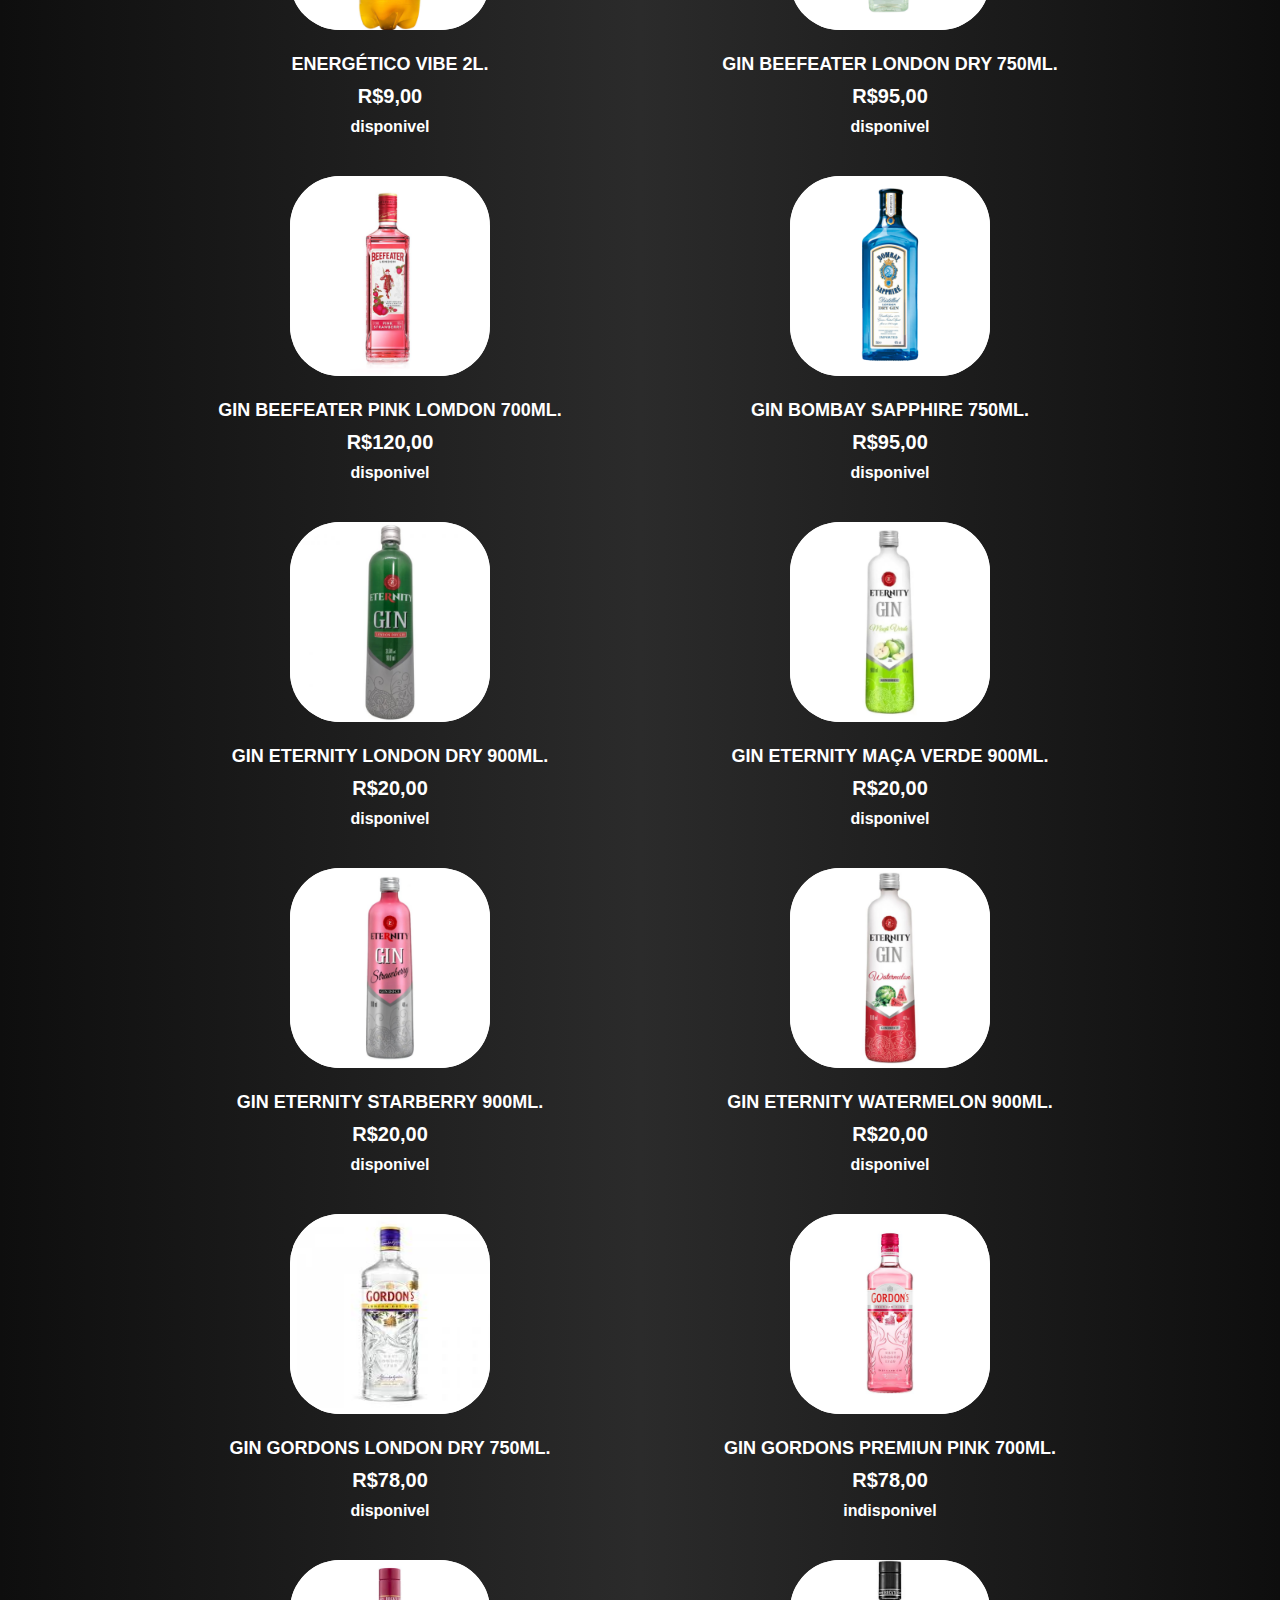
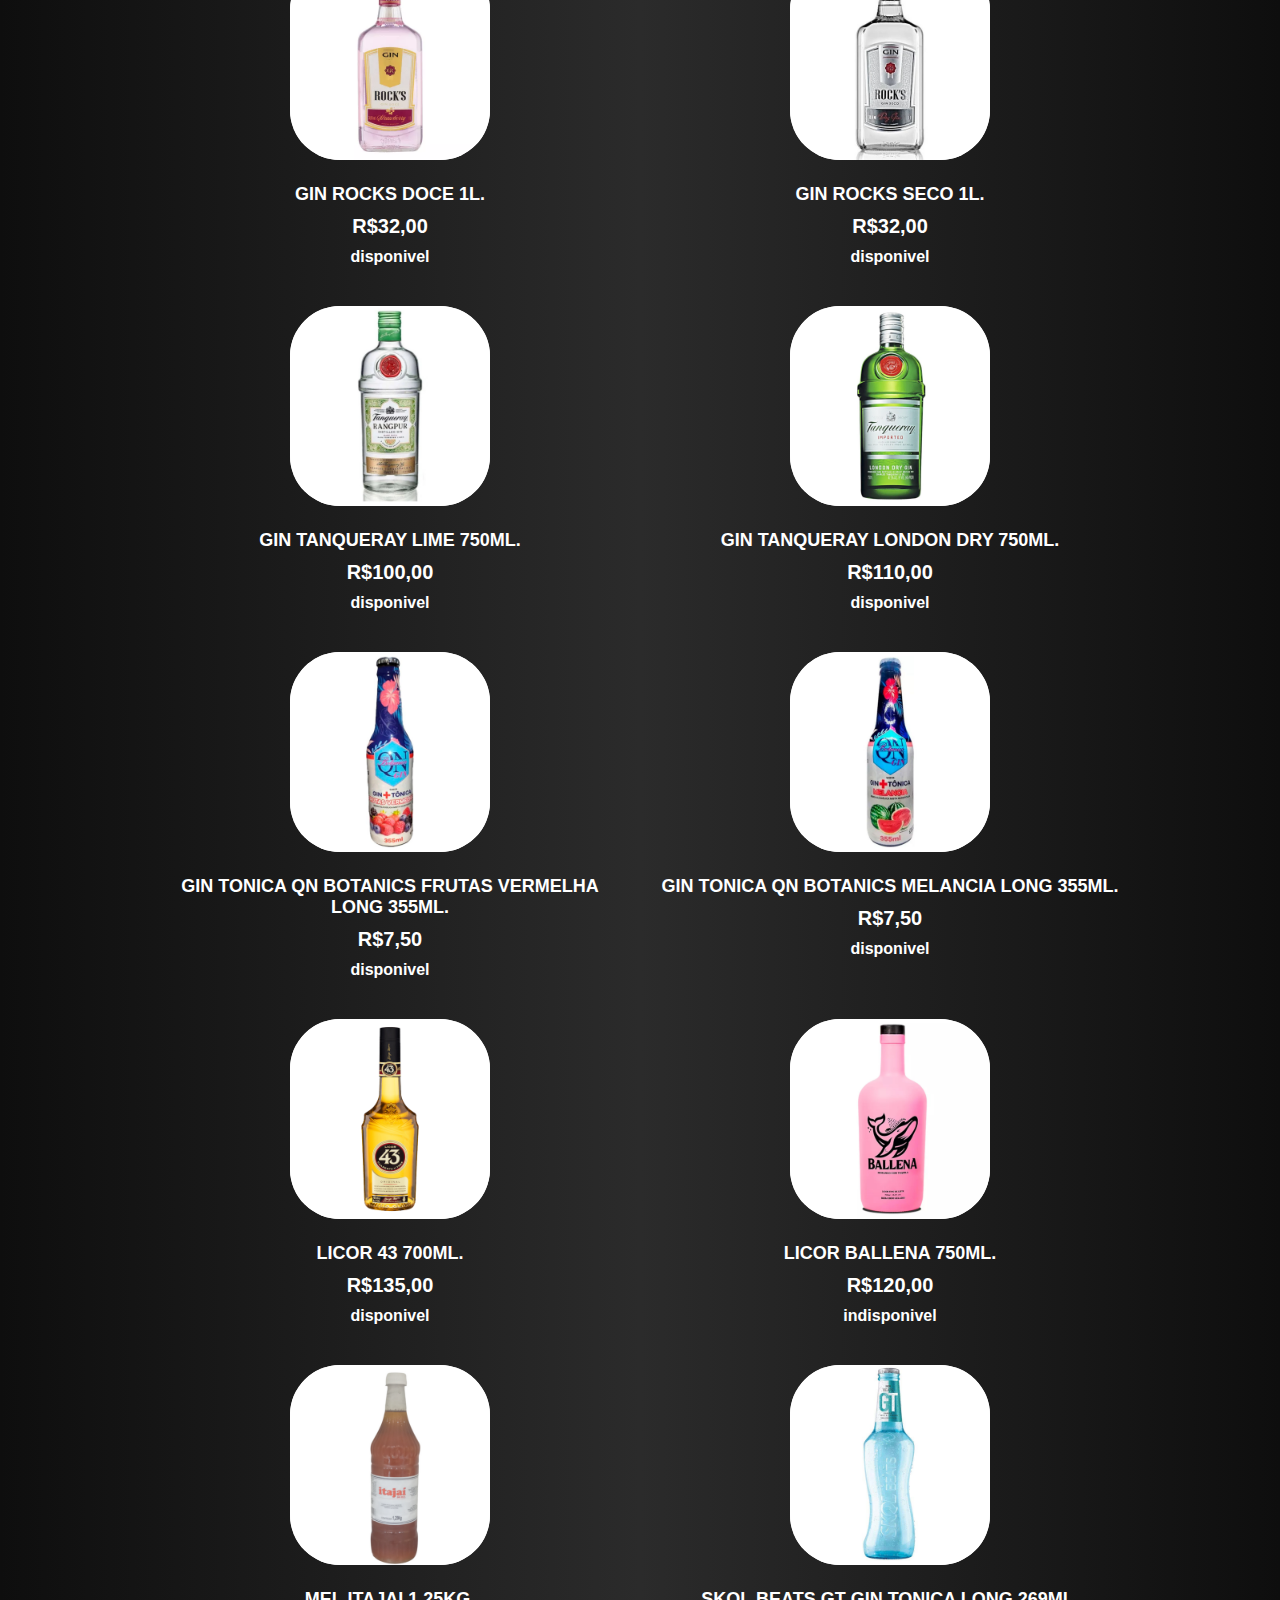
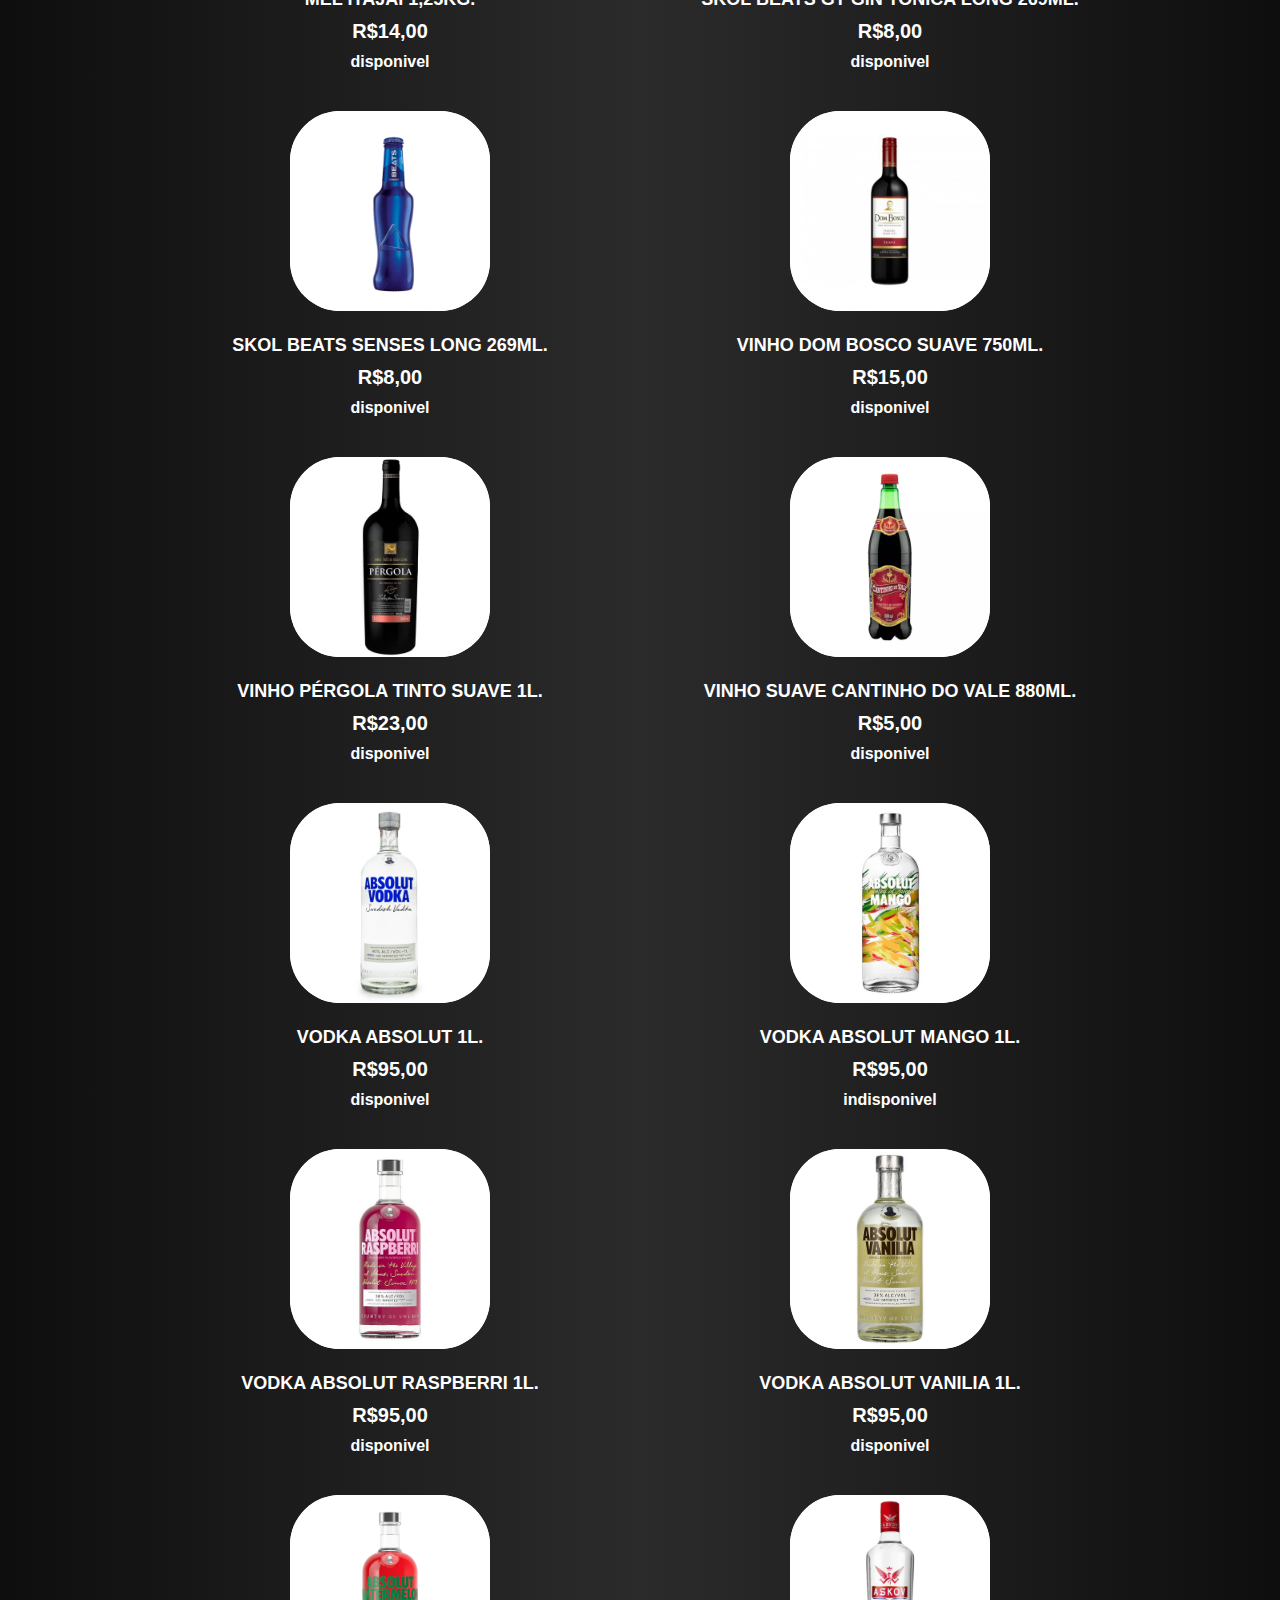
==== commit 2b4ac4c2: "ipdate 0.1" ====
--- a/index.html
+++ b/index.html
@@ -15,7 +15,8 @@
   <header id="cabecalho">
     <div id="redes">
       <div id="rede1">
-        <a href="https://api.whatsapp.com/send?phone=5511993611849&amp;text=" target="_blank"><i class="fab fa-whatsapp"></i> (11) 99361-1849</a>
+        <a href="https://api.whatsapp.com/send?phone=5511993611849&amp;text=" target="_blank"><i
+            class="fab fa-whatsapp"></i> (11) 99361-1849</a>
       </div>
       <div id="rede2">
         <a href="https://www.instagram.com/adega_brothersdrinks/" target="_blank"><i class="fab fa-instagram"></i>
@@ -64,8 +65,7 @@
   <footer id="rodape">
     <nav id="date">
       <div id="rede">
-        <a target="_blank"
-          href="https://api.whatsapp.com/send?phone=5511993611849&amp;text=">
+        <a target="_blank" href="https://api.whatsapp.com/send?phone=5511993611849&amp;text=">
           <img src="imagens/whatsapp.png" alt="whatsapp">
           <p>WhatsApp</p>
         </a>
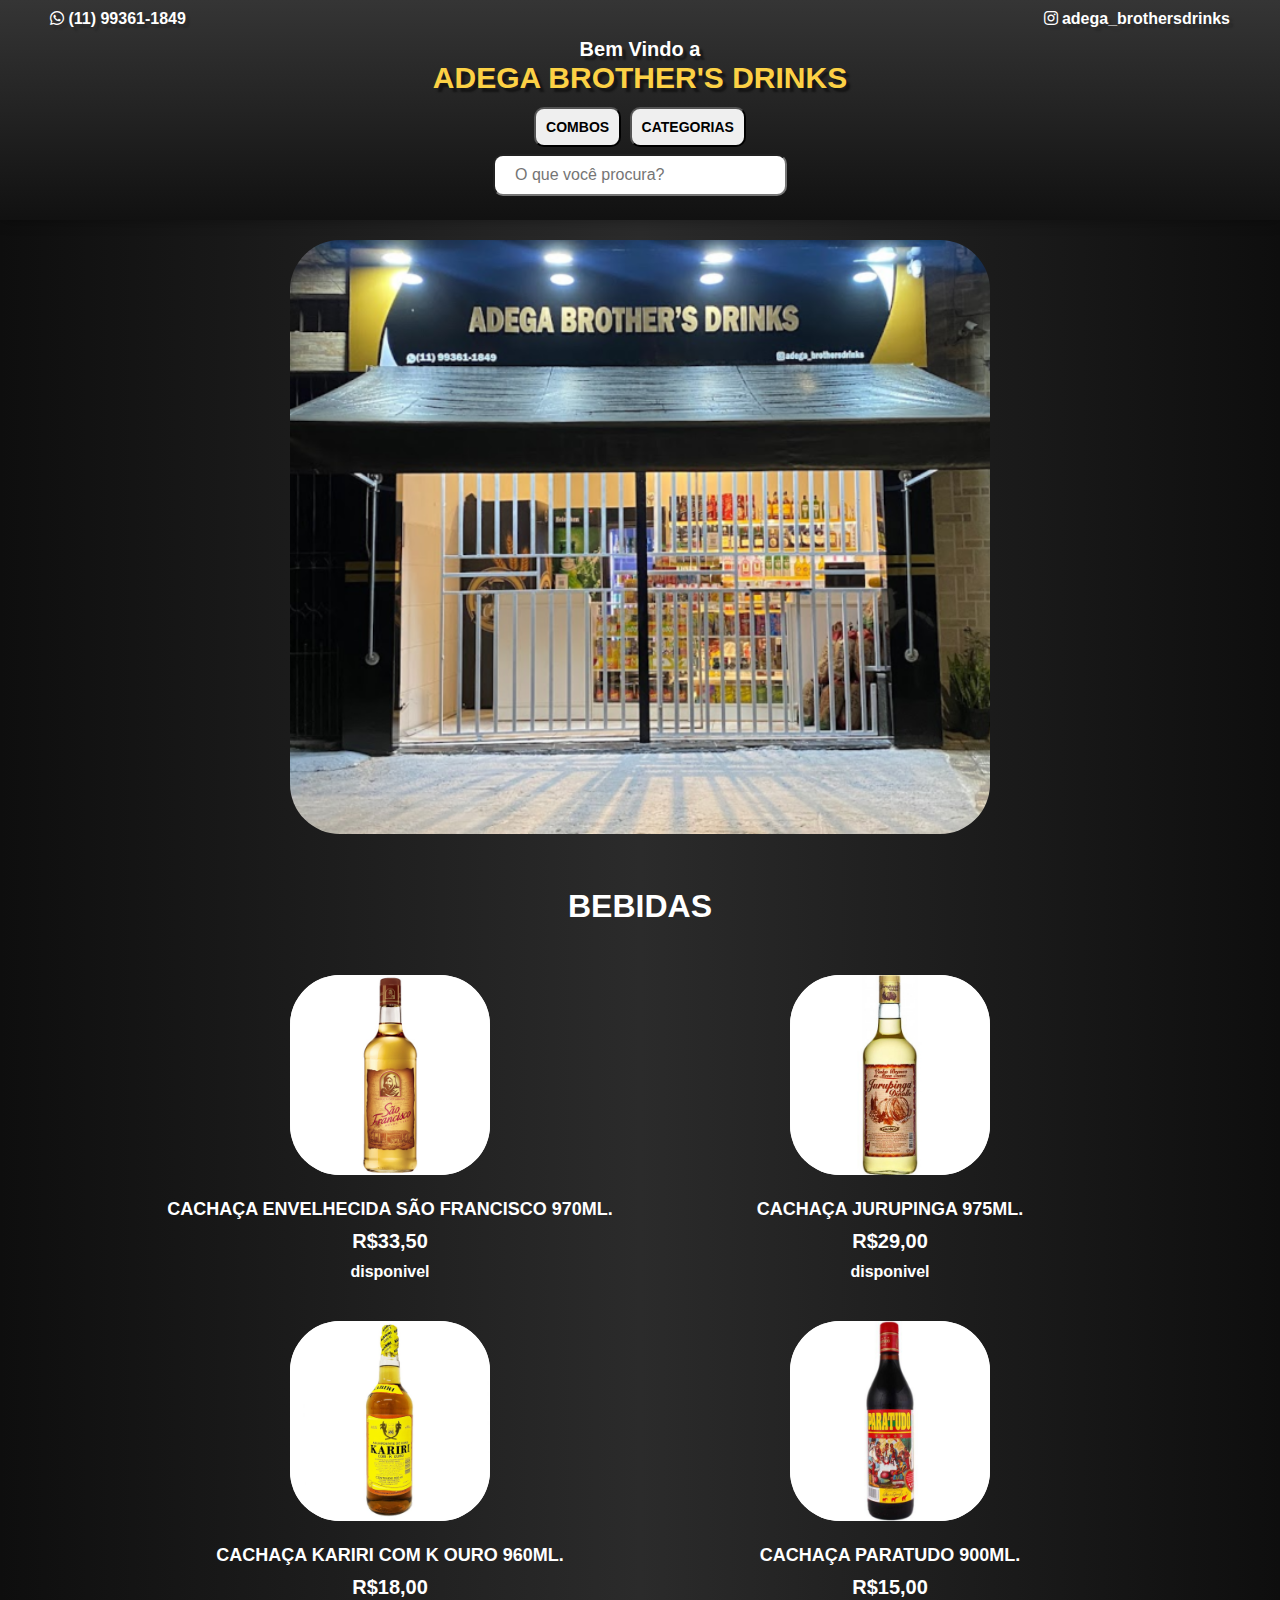
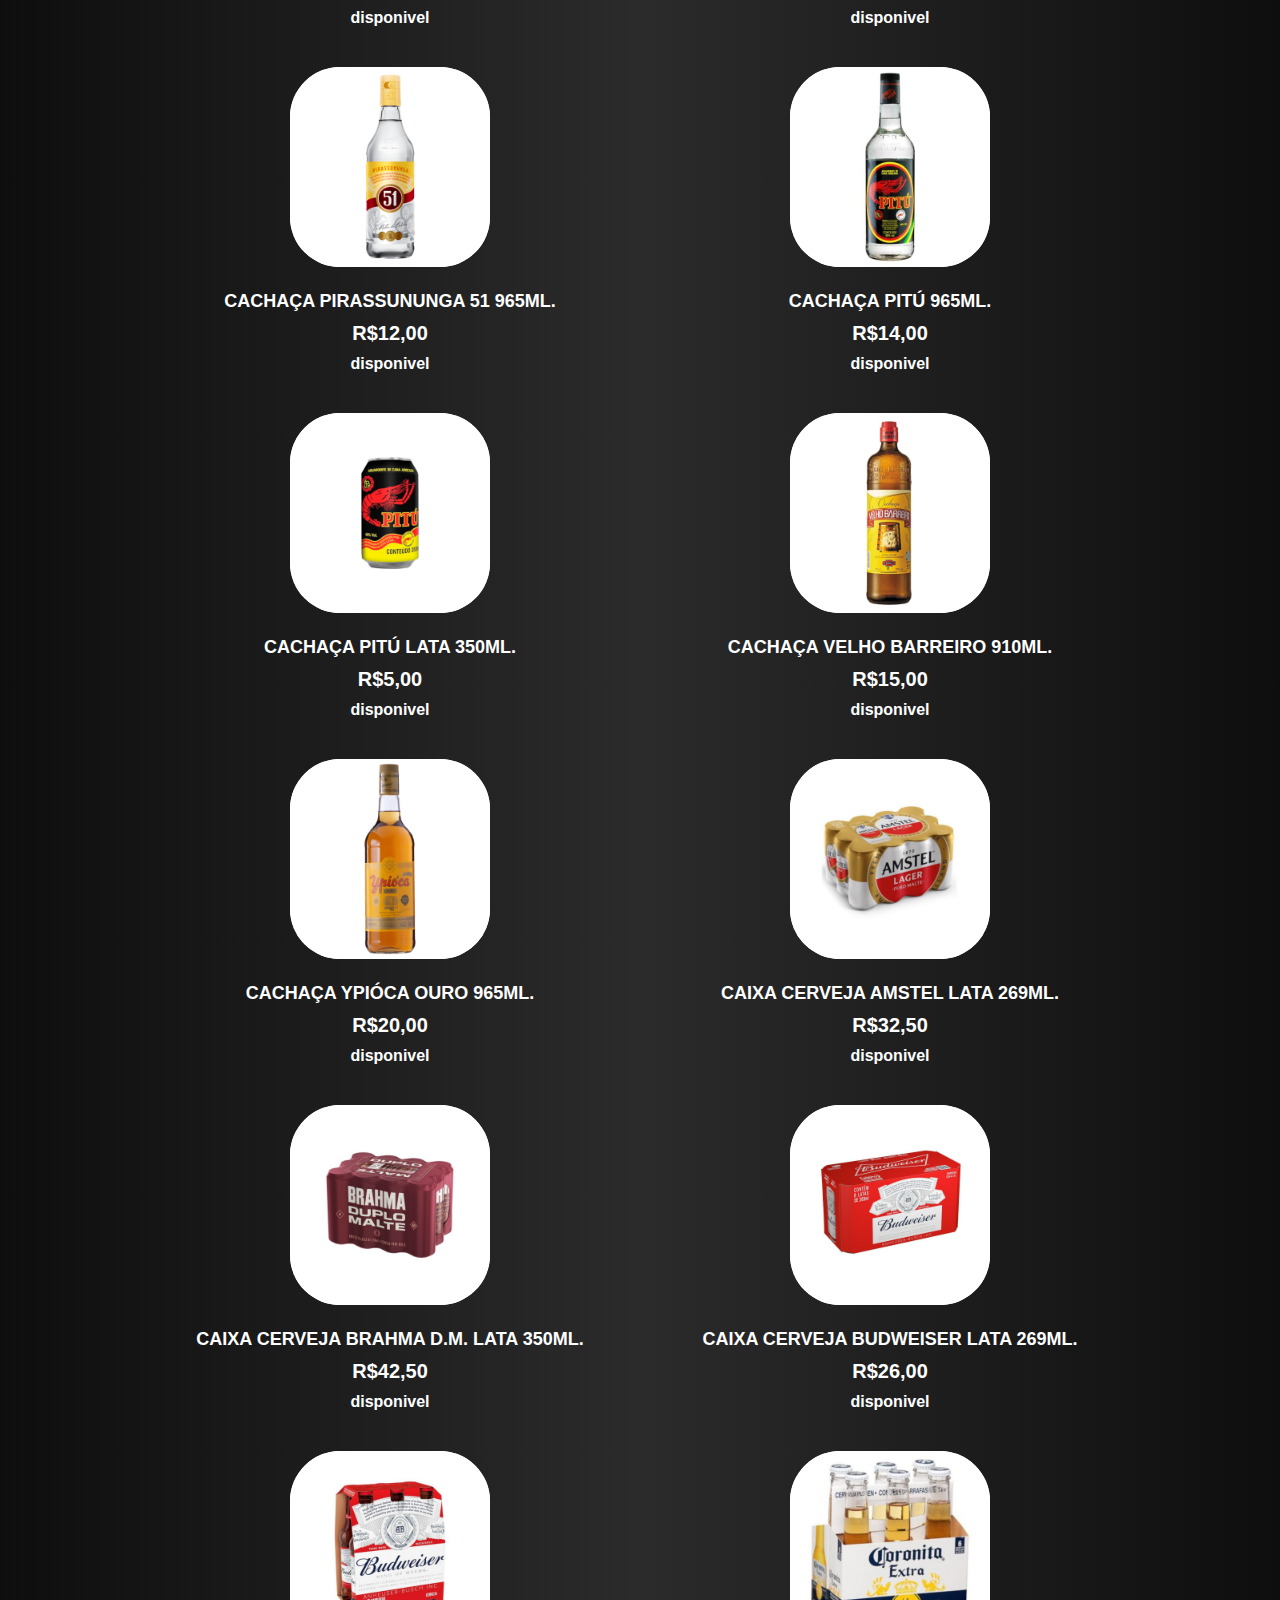
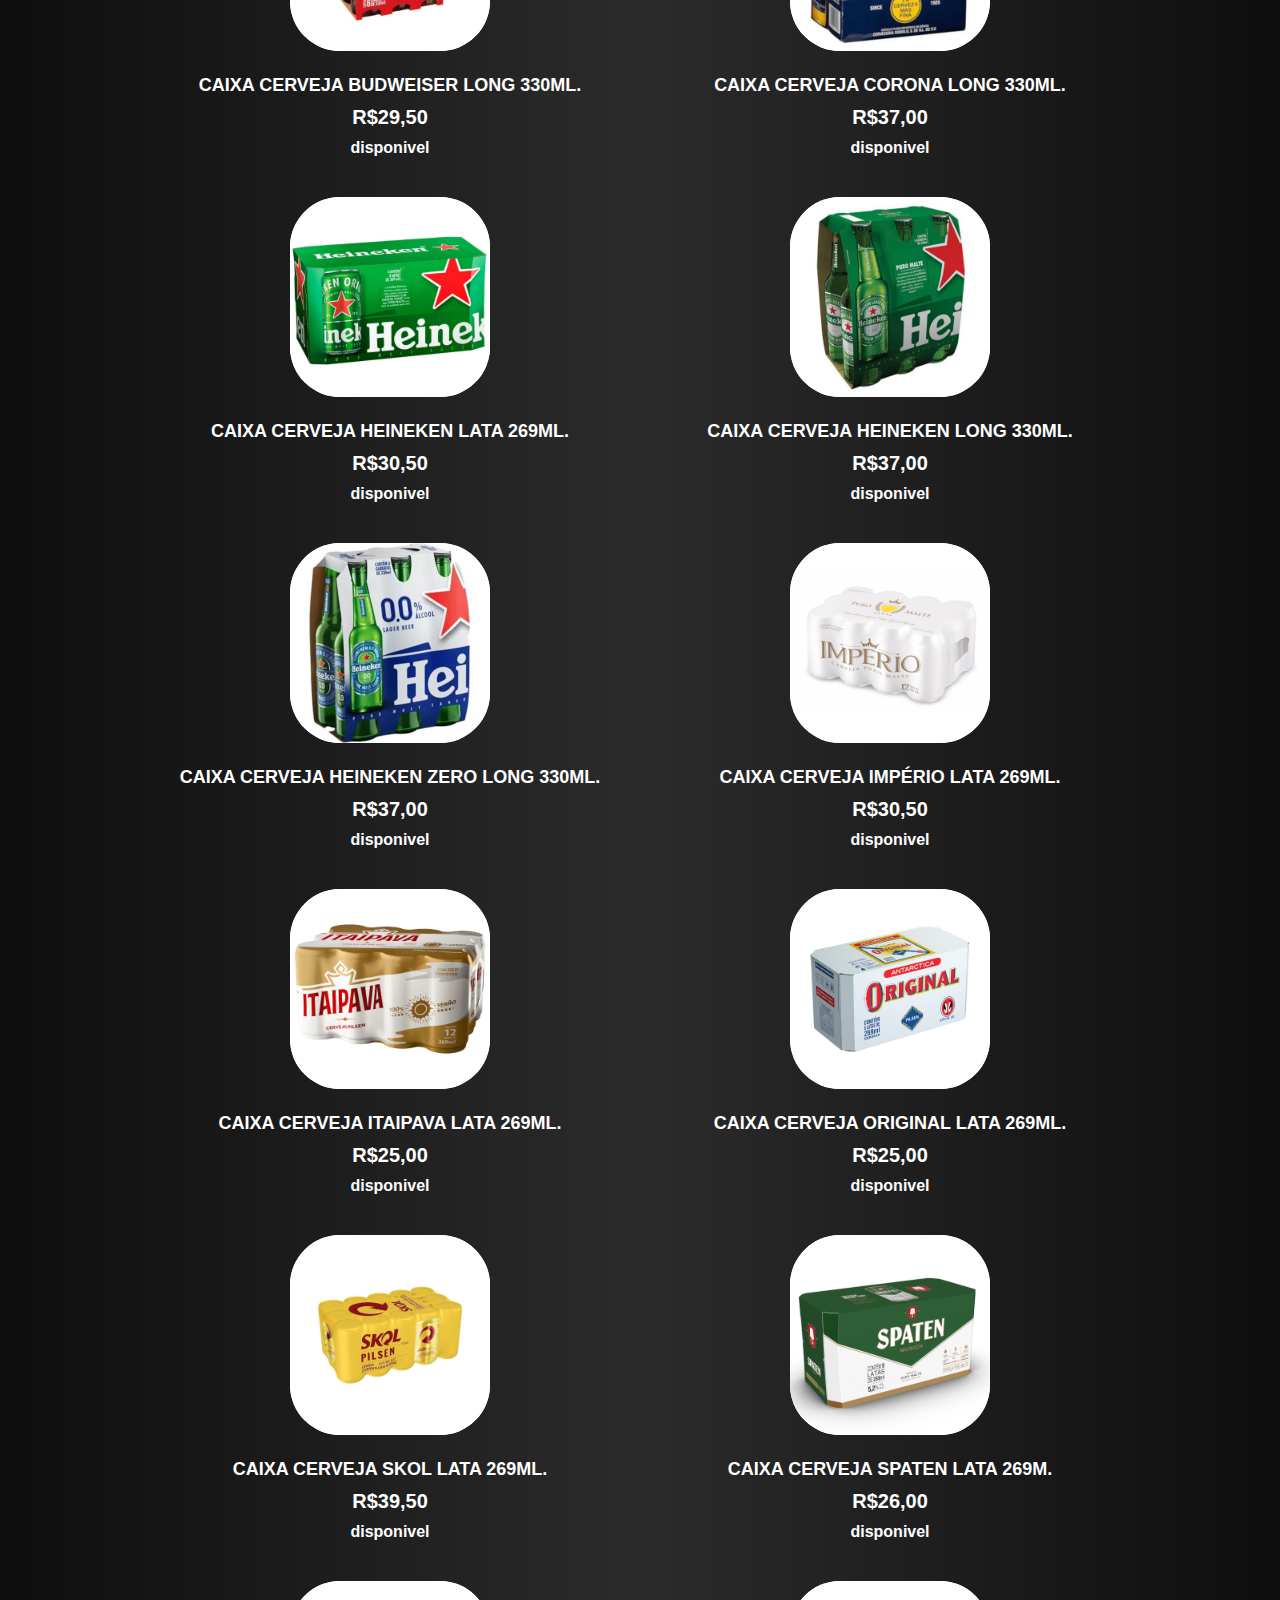
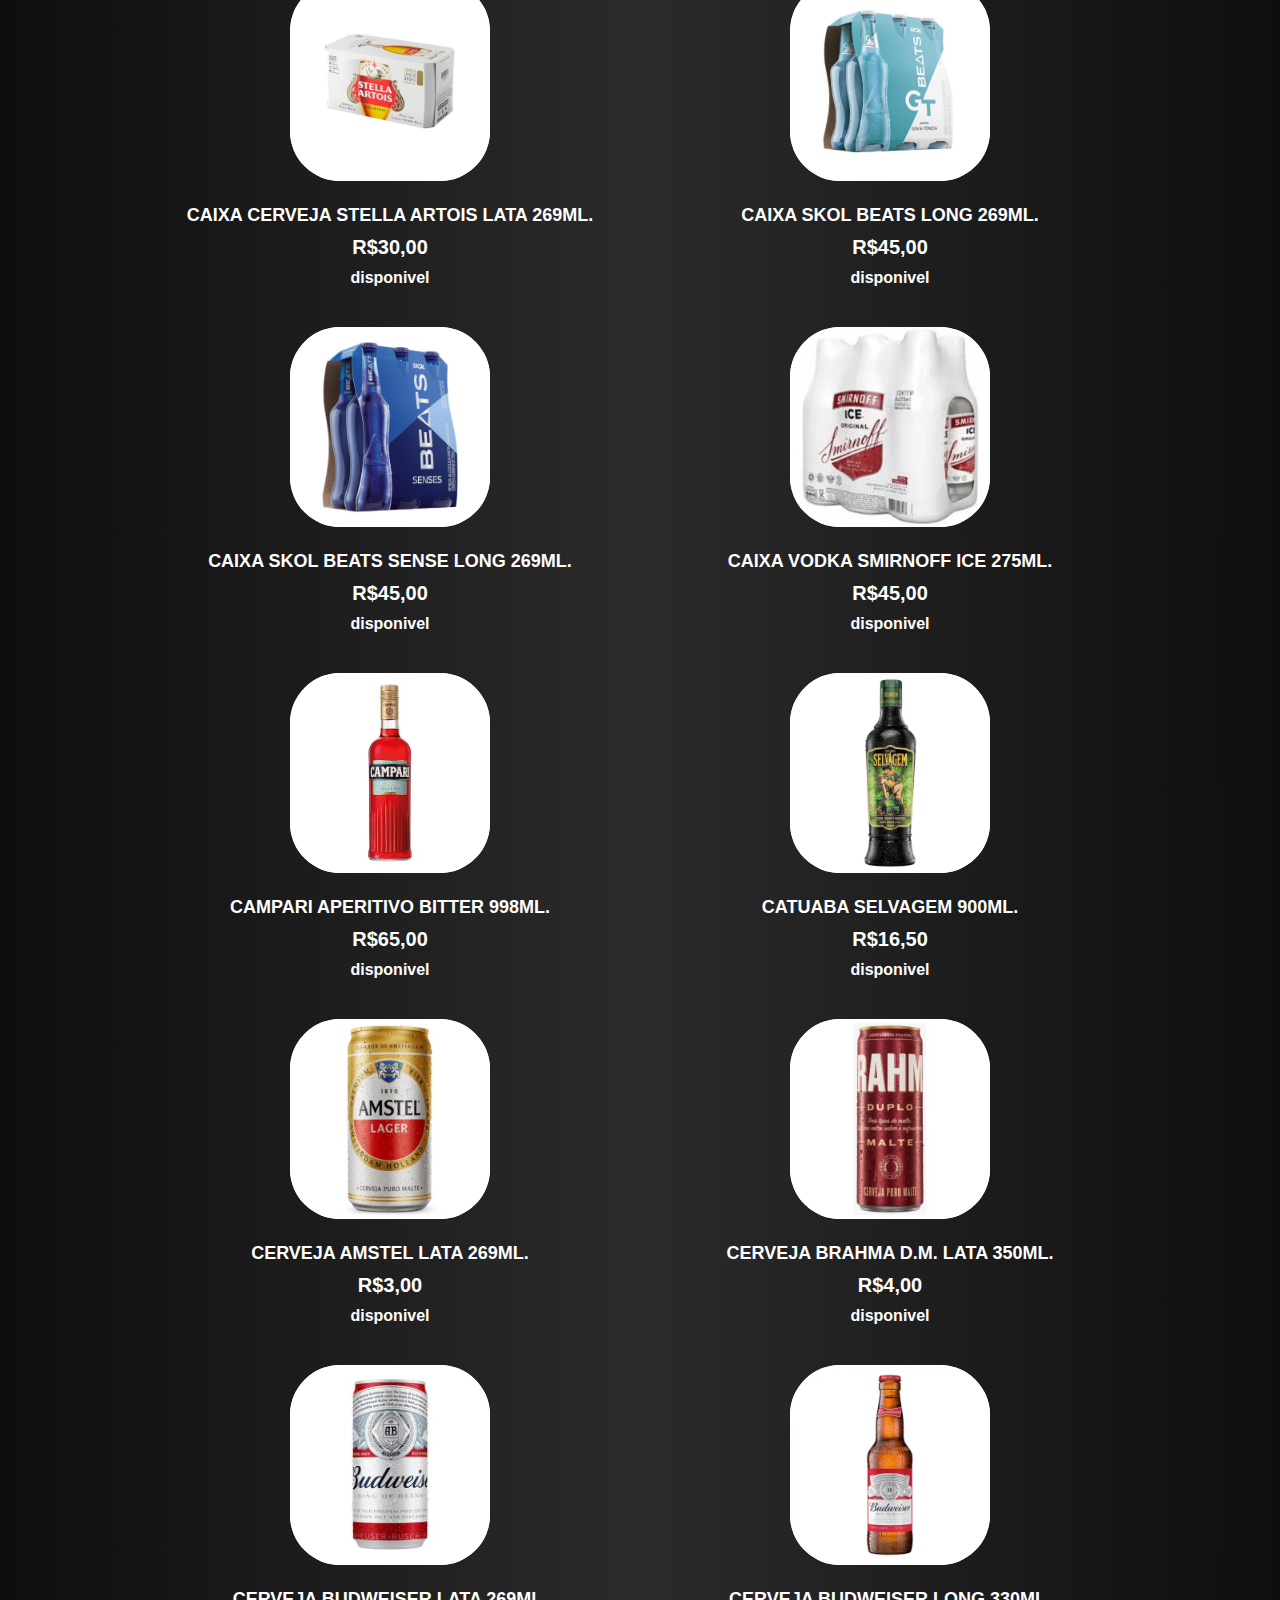
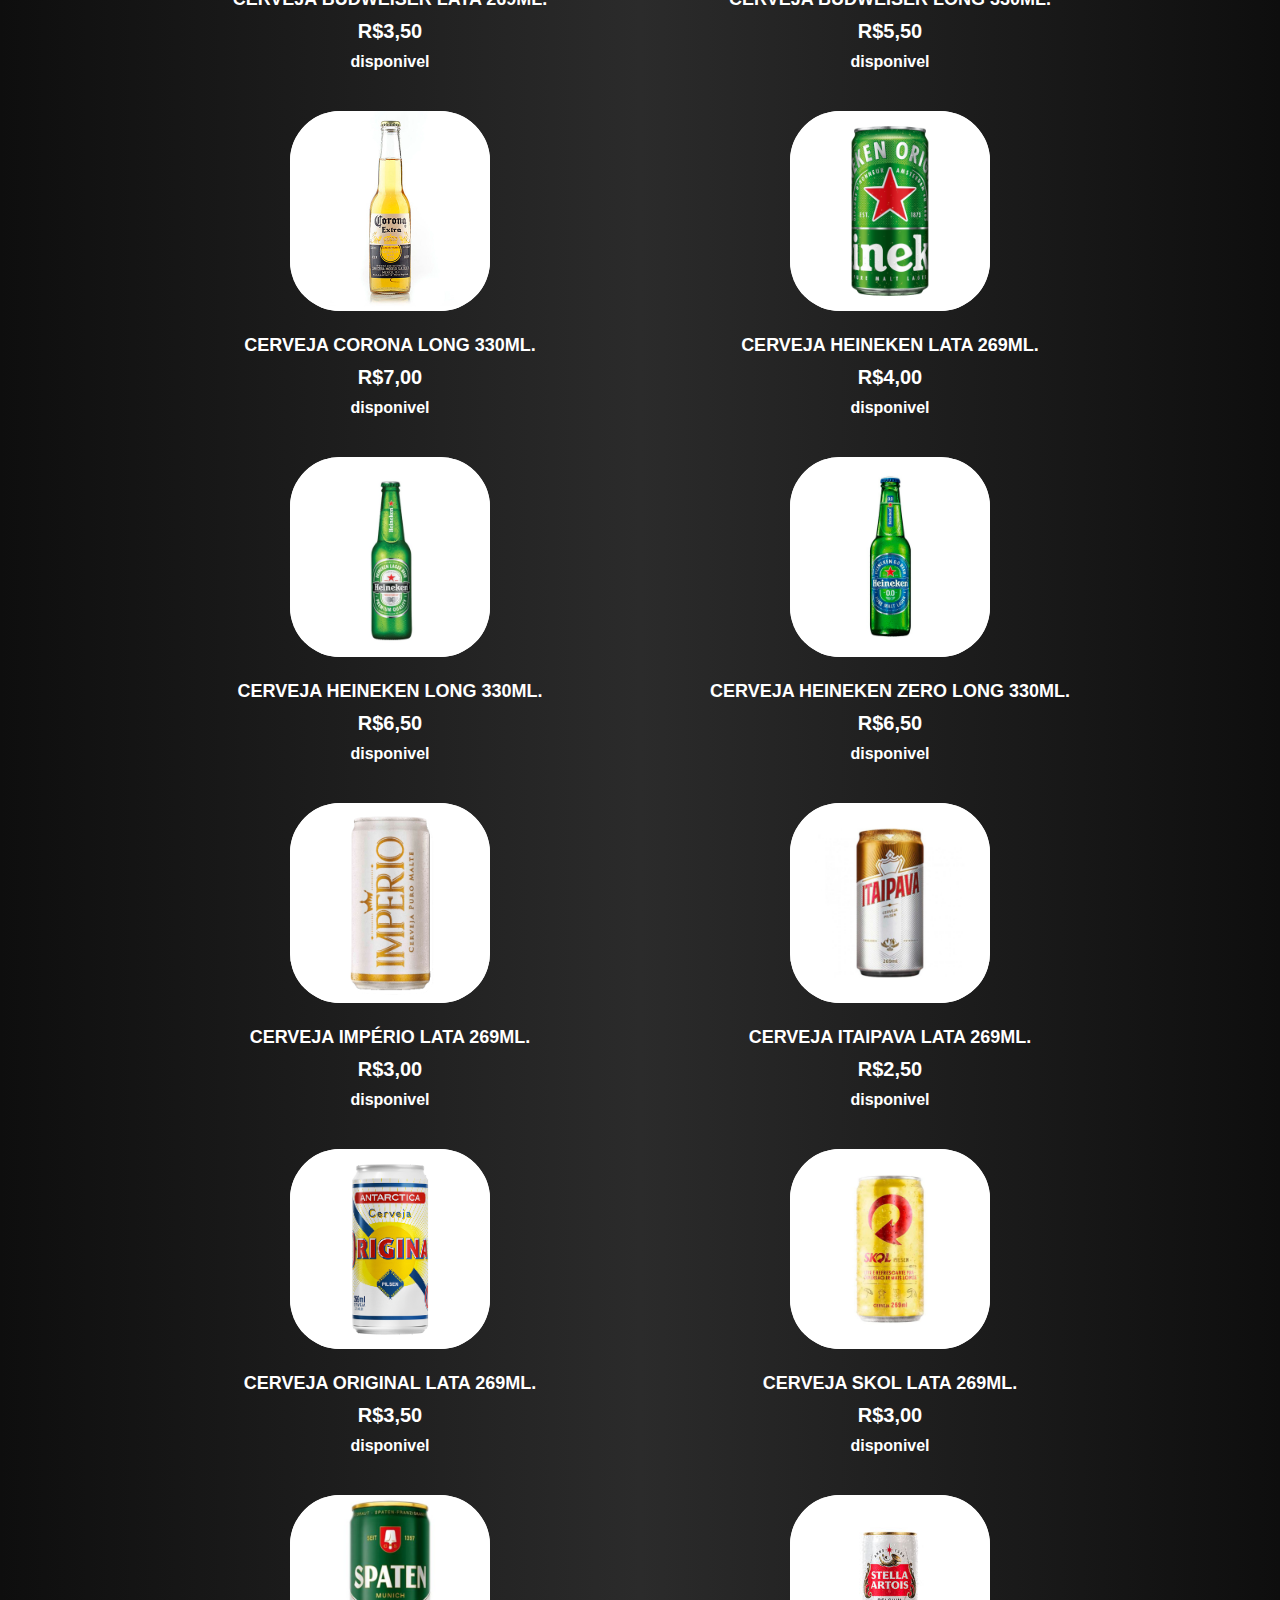
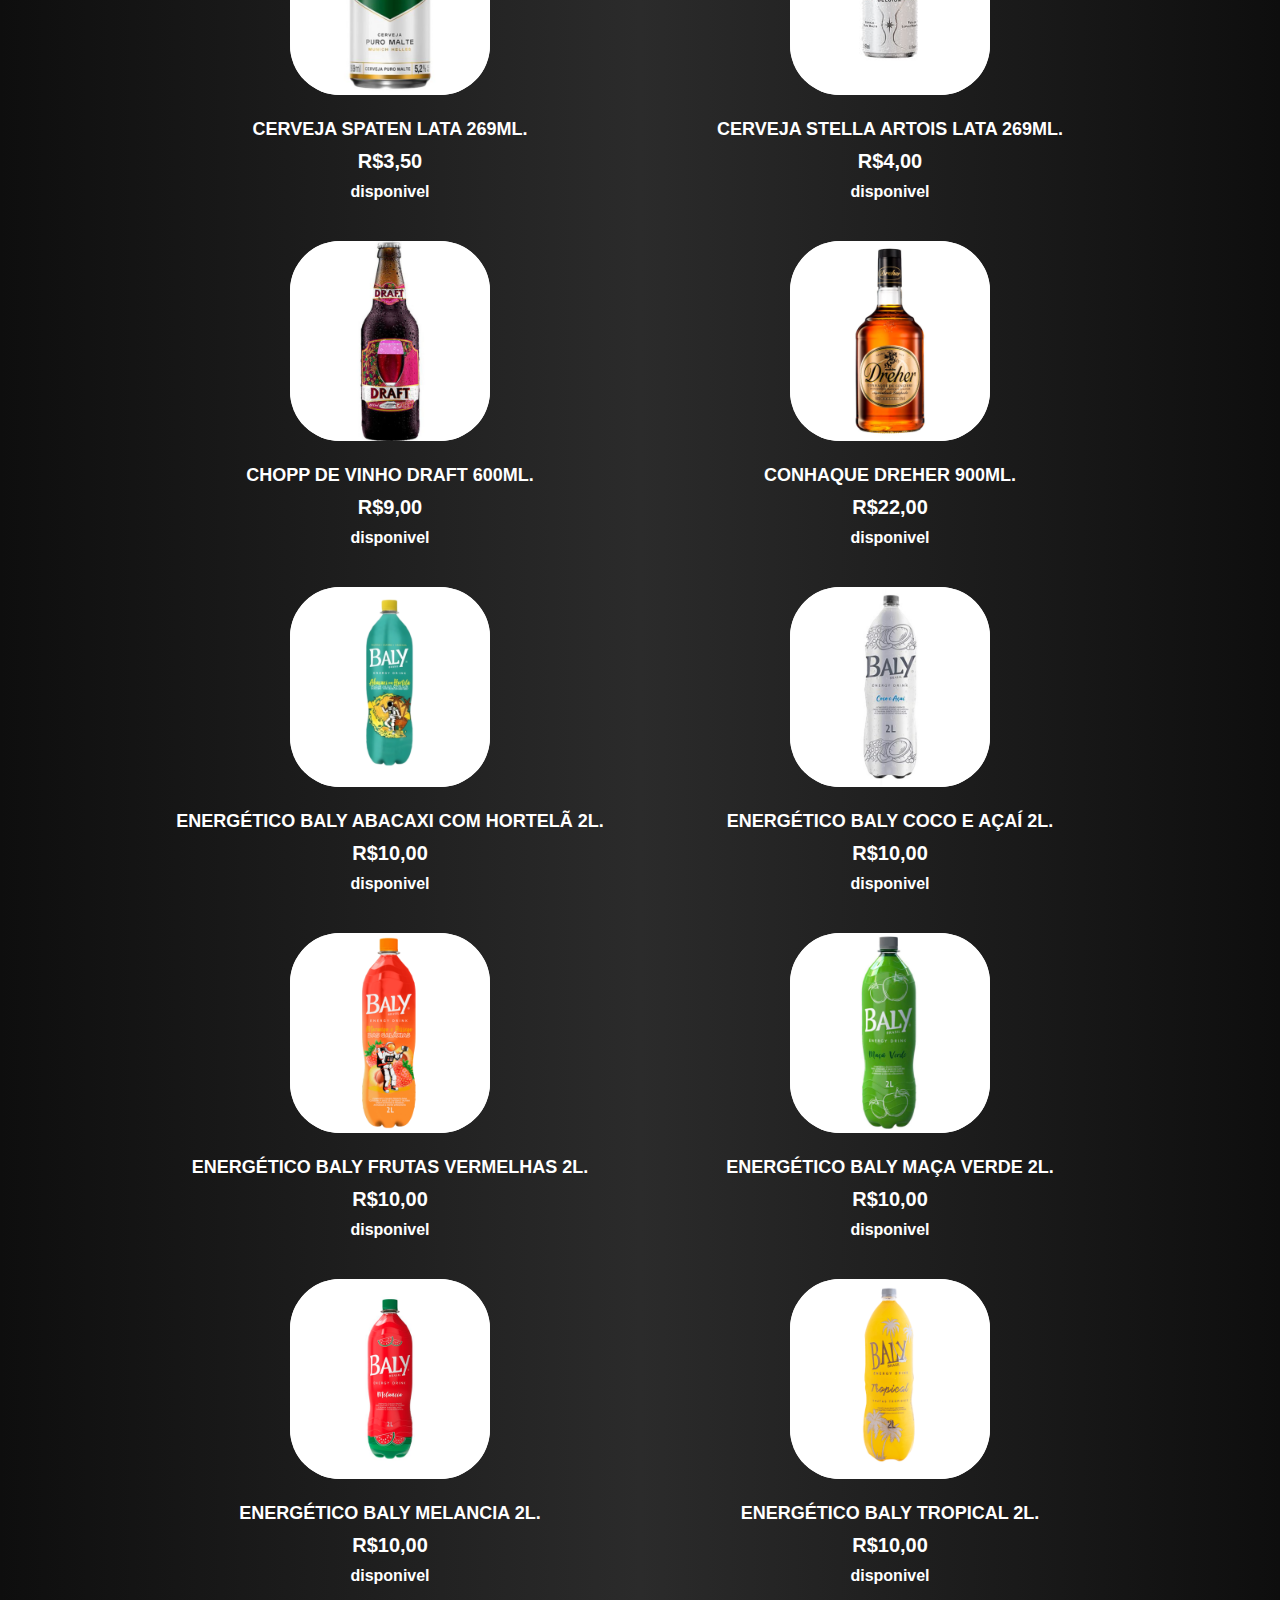
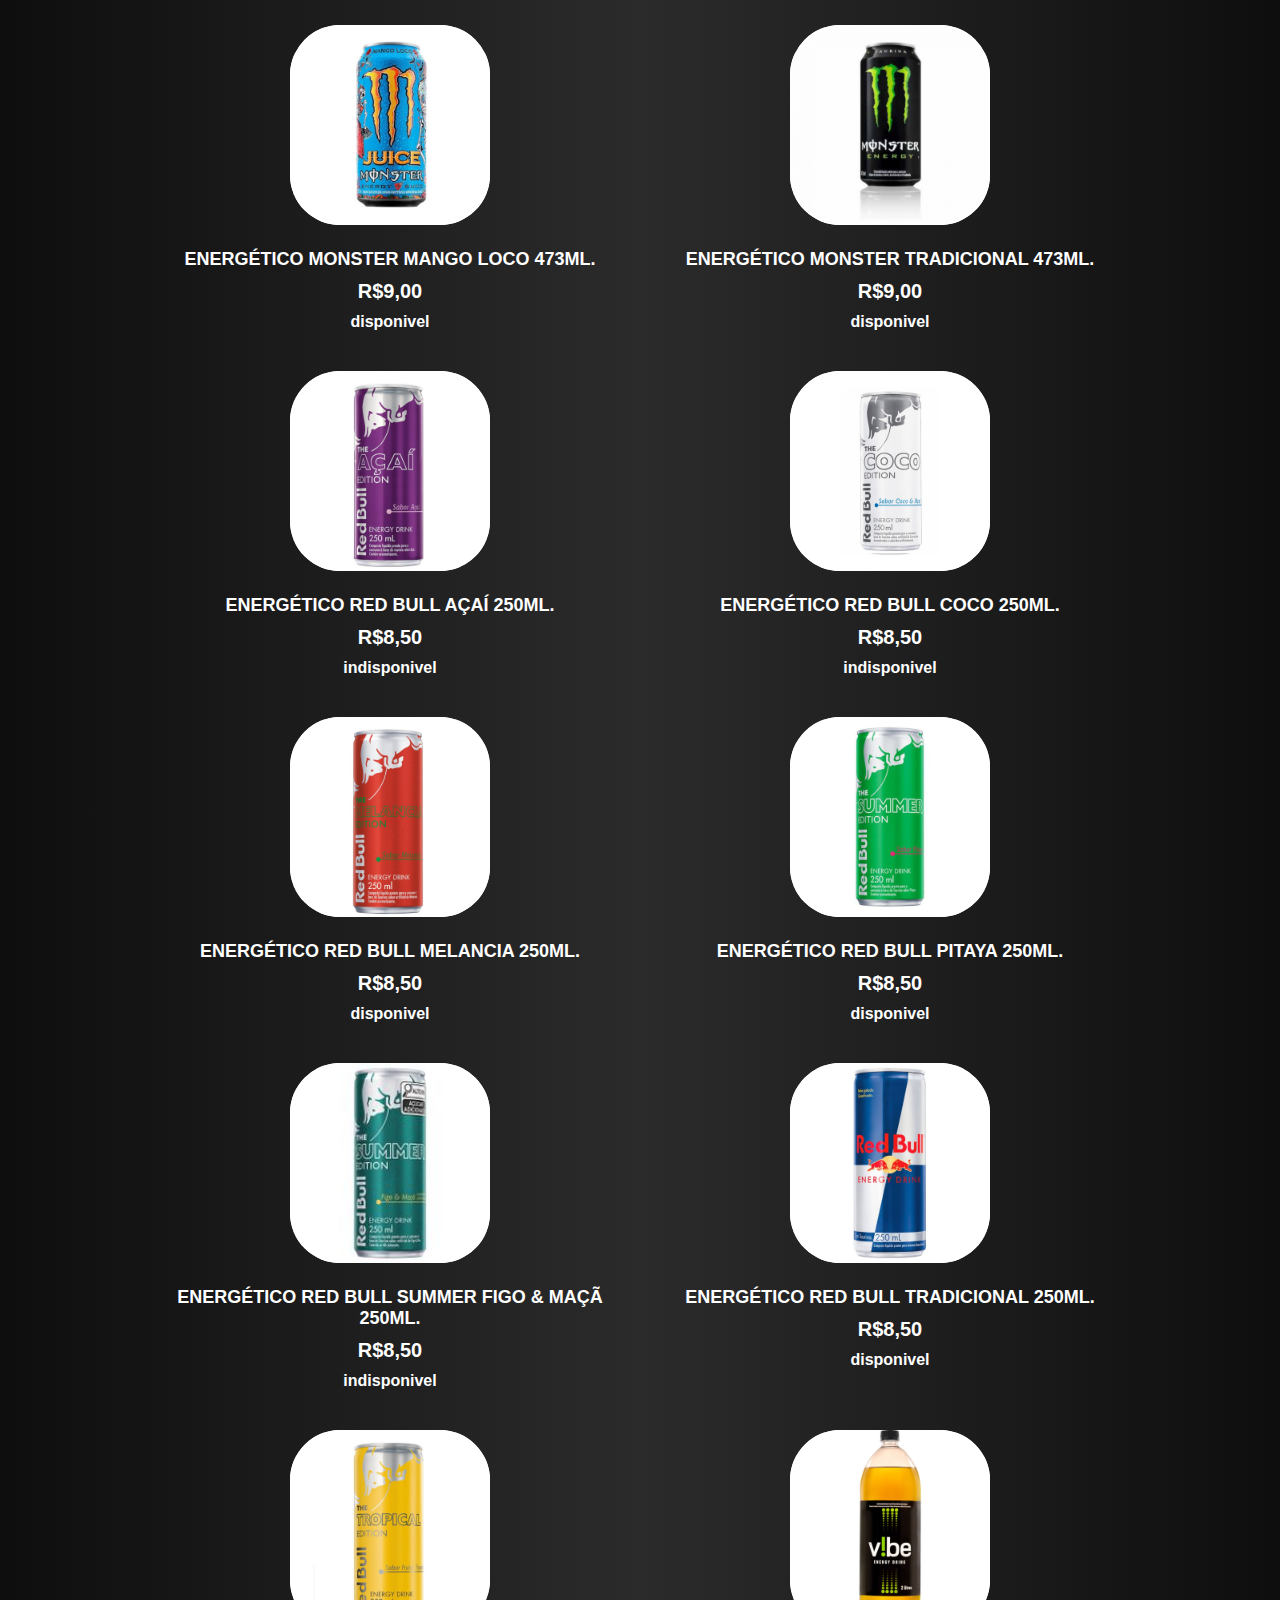
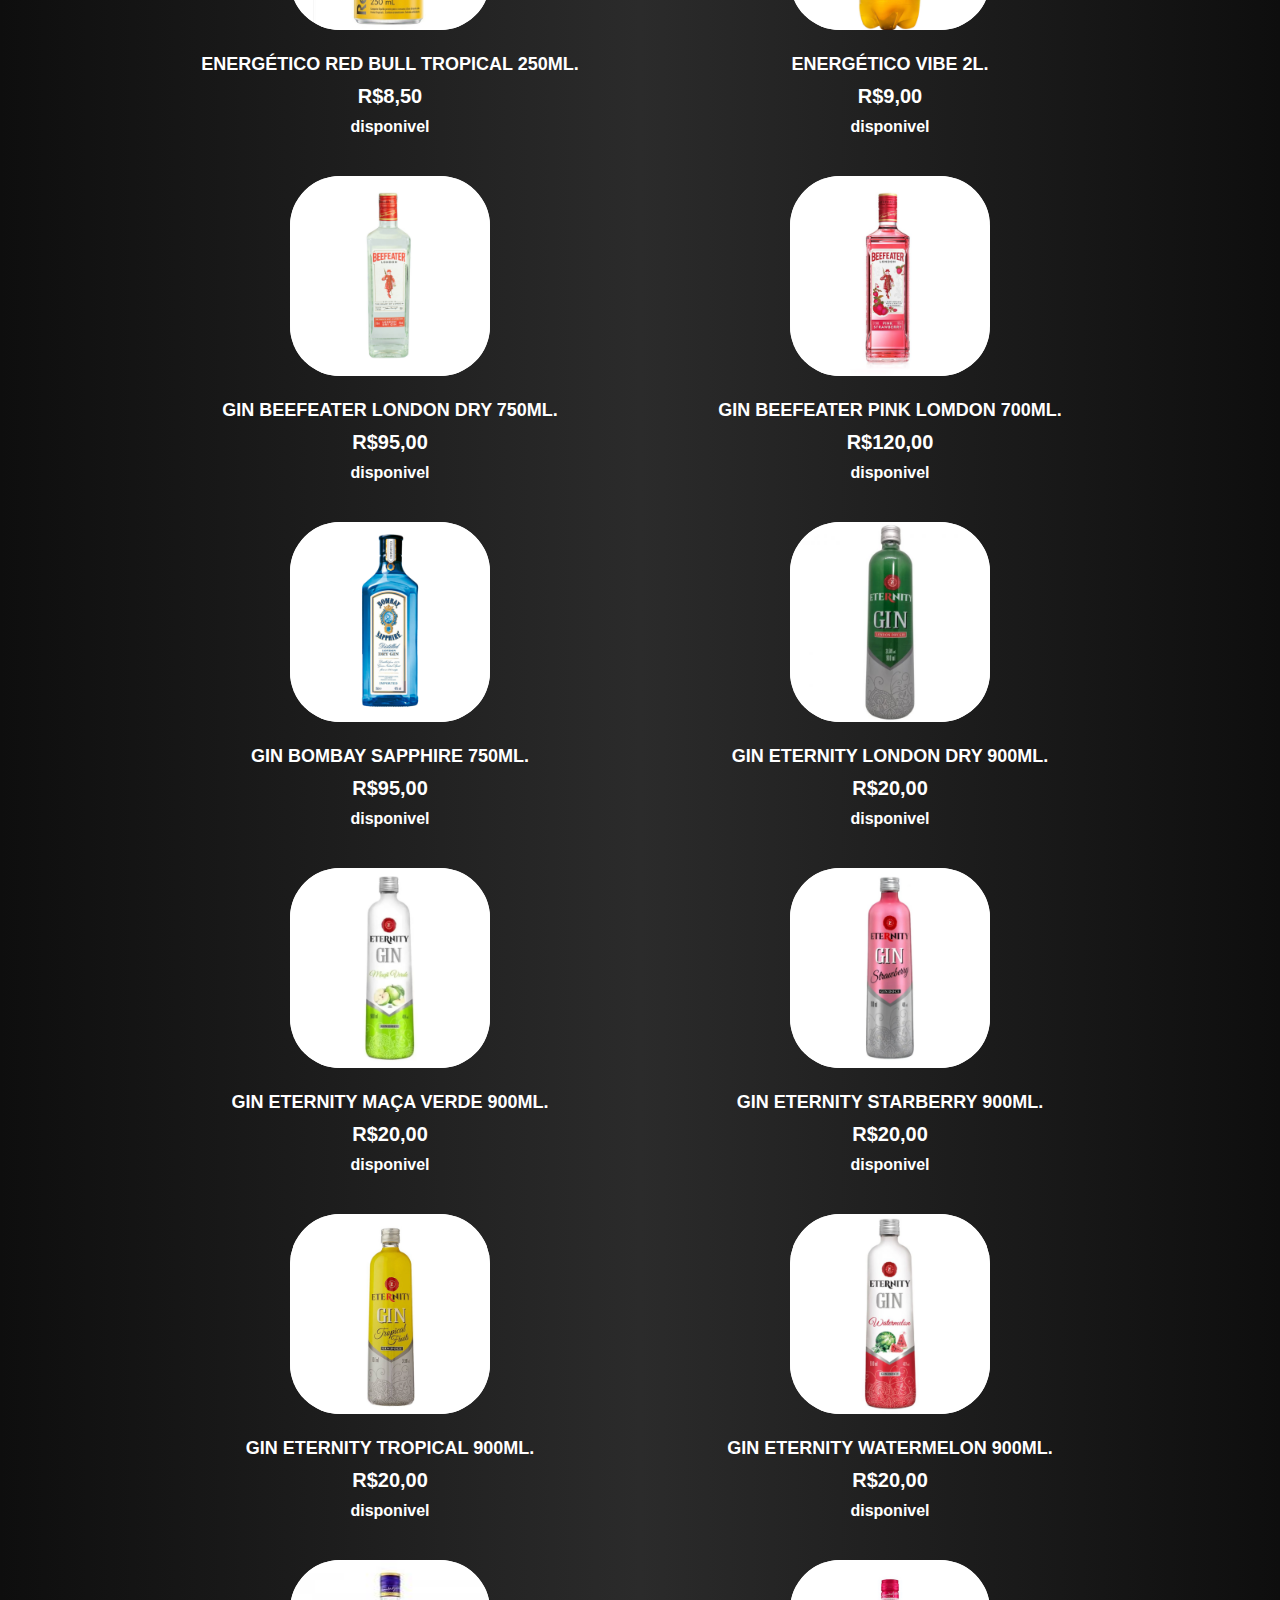
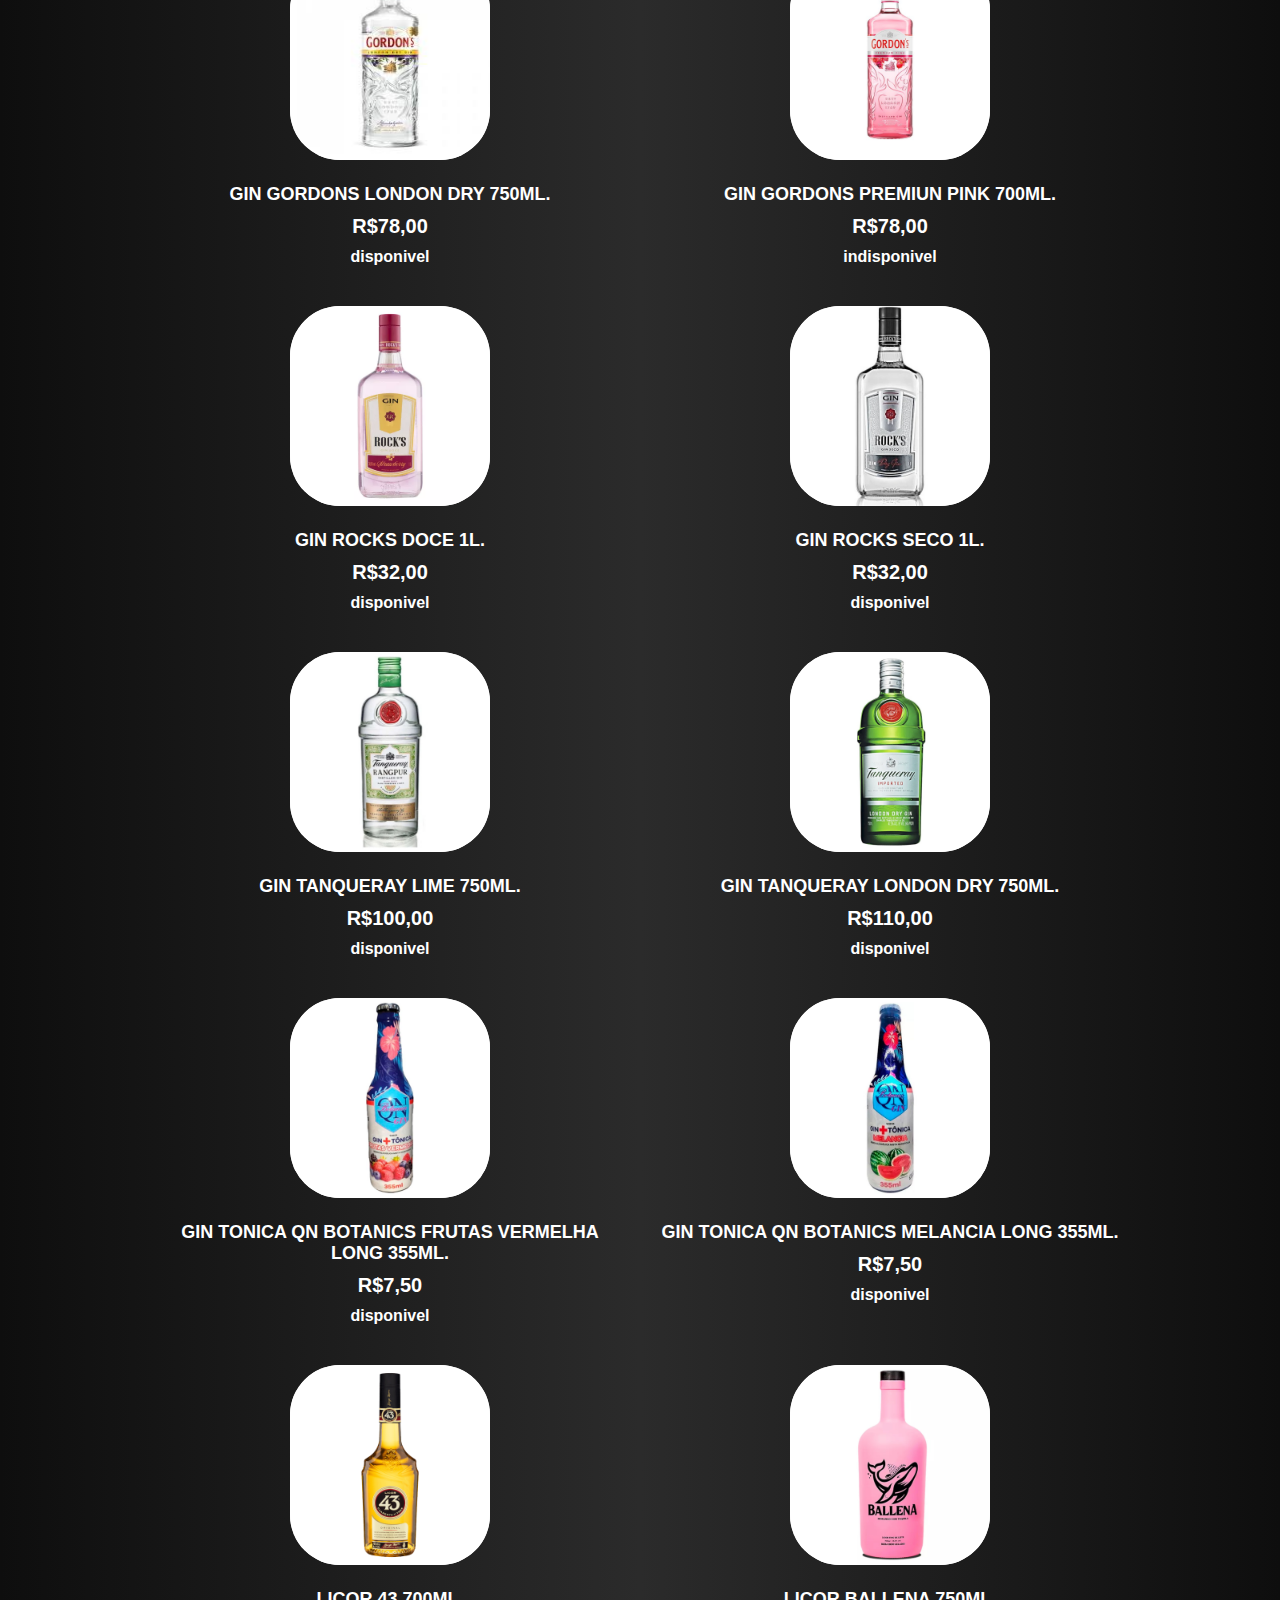
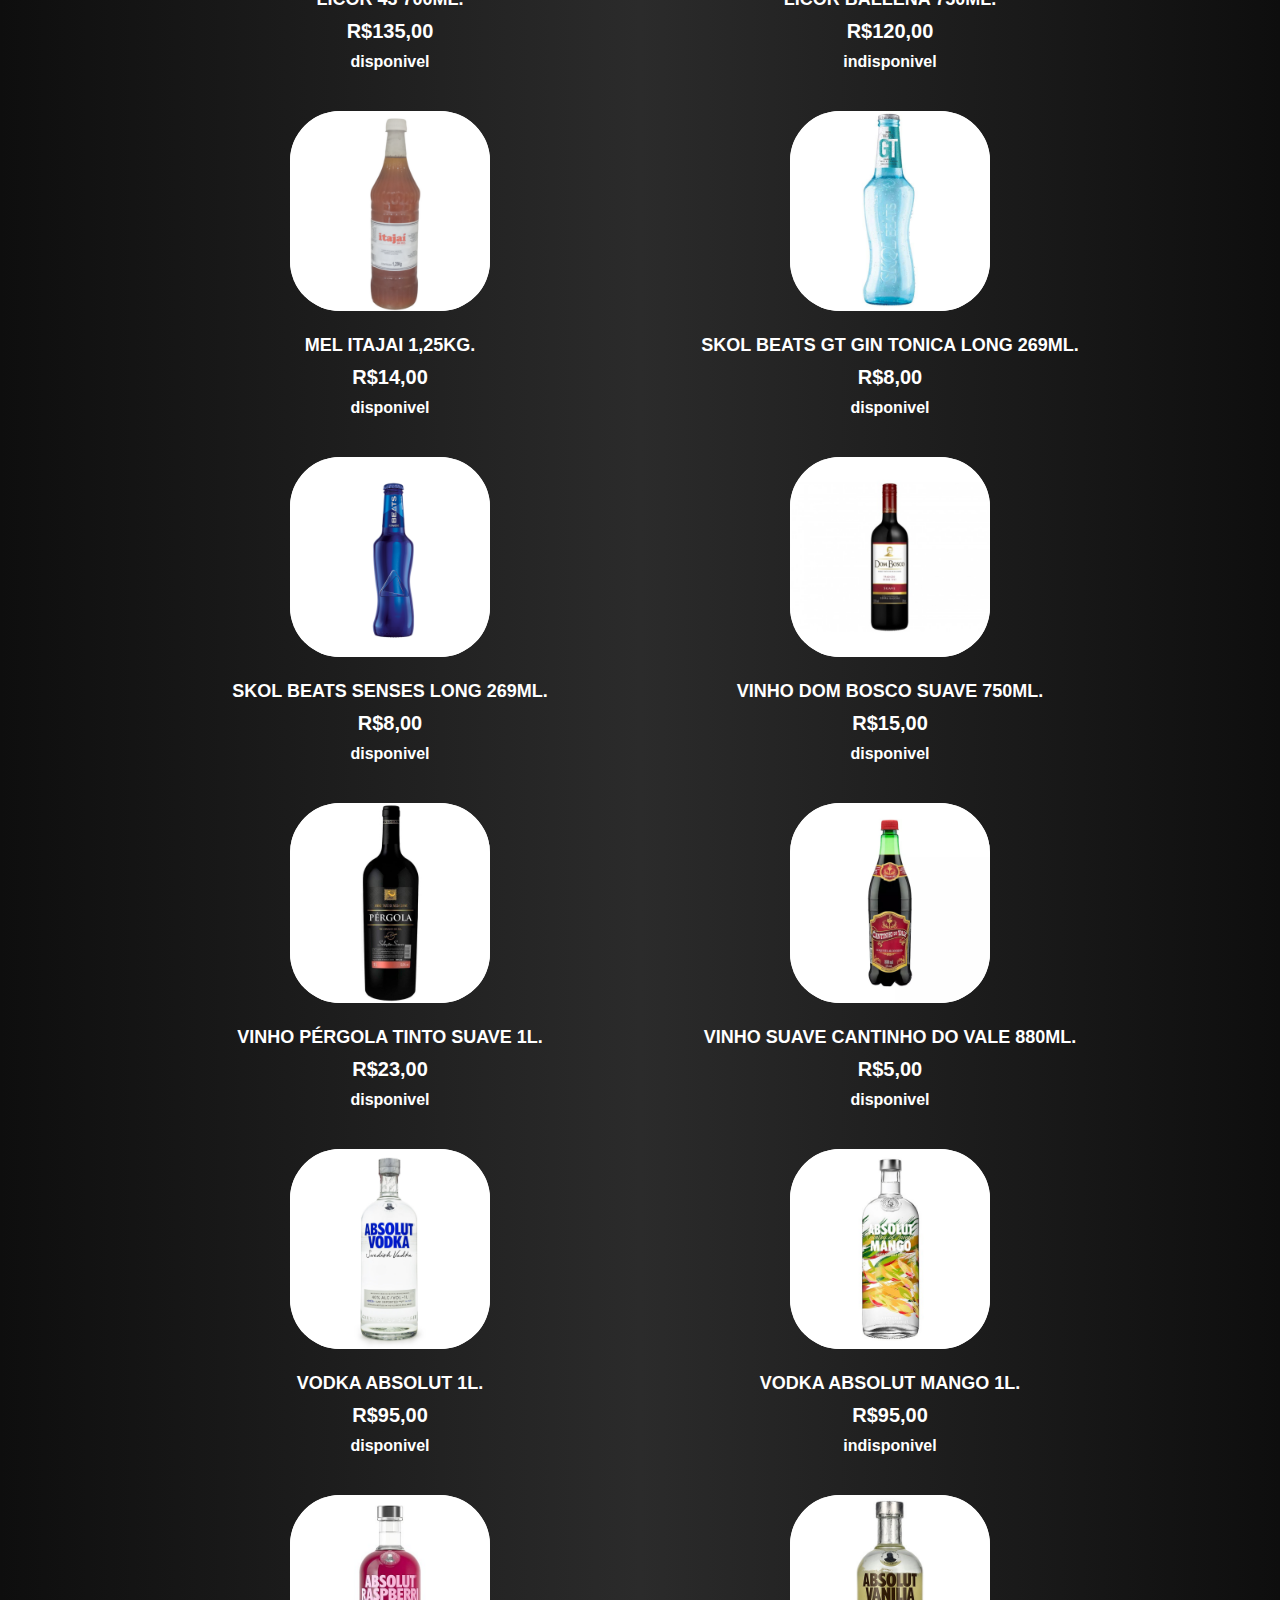
==== commit 012c9470: "update 2.0" ====
--- a/index.html
+++ b/index.html
@@ -34,7 +34,7 @@
     <nav id="navegacao">
       <div id="navegacao2">
         <div id="divcategorias">
-          <!-- <button class="botao" id="combos">COMBOS</button> -->
+          <button class="botao" id="combos">COMBOS</button>
           <button class="botao" id="categorias">CATEGORIAS</button>
           <div id="listaCategorias"></div>
           <!-- <button class="botao" id="doses">DOSES</button> -->
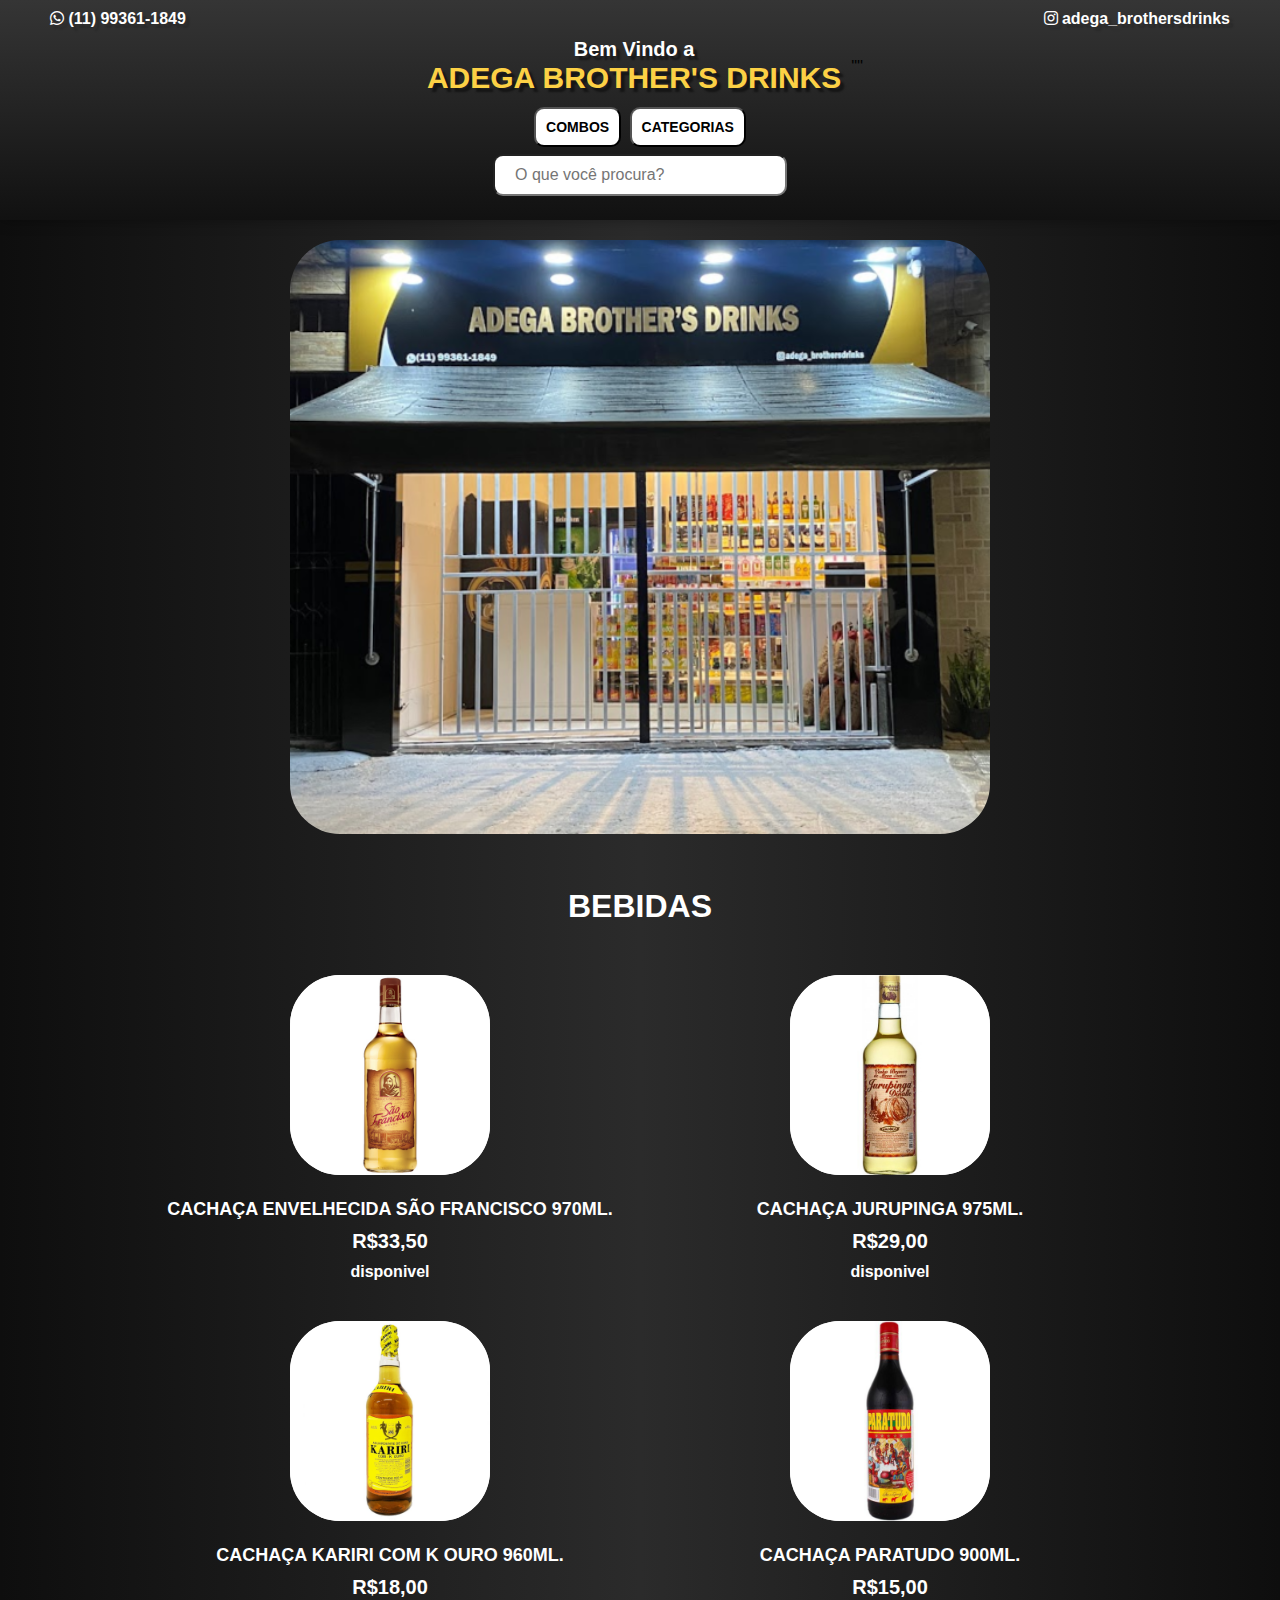
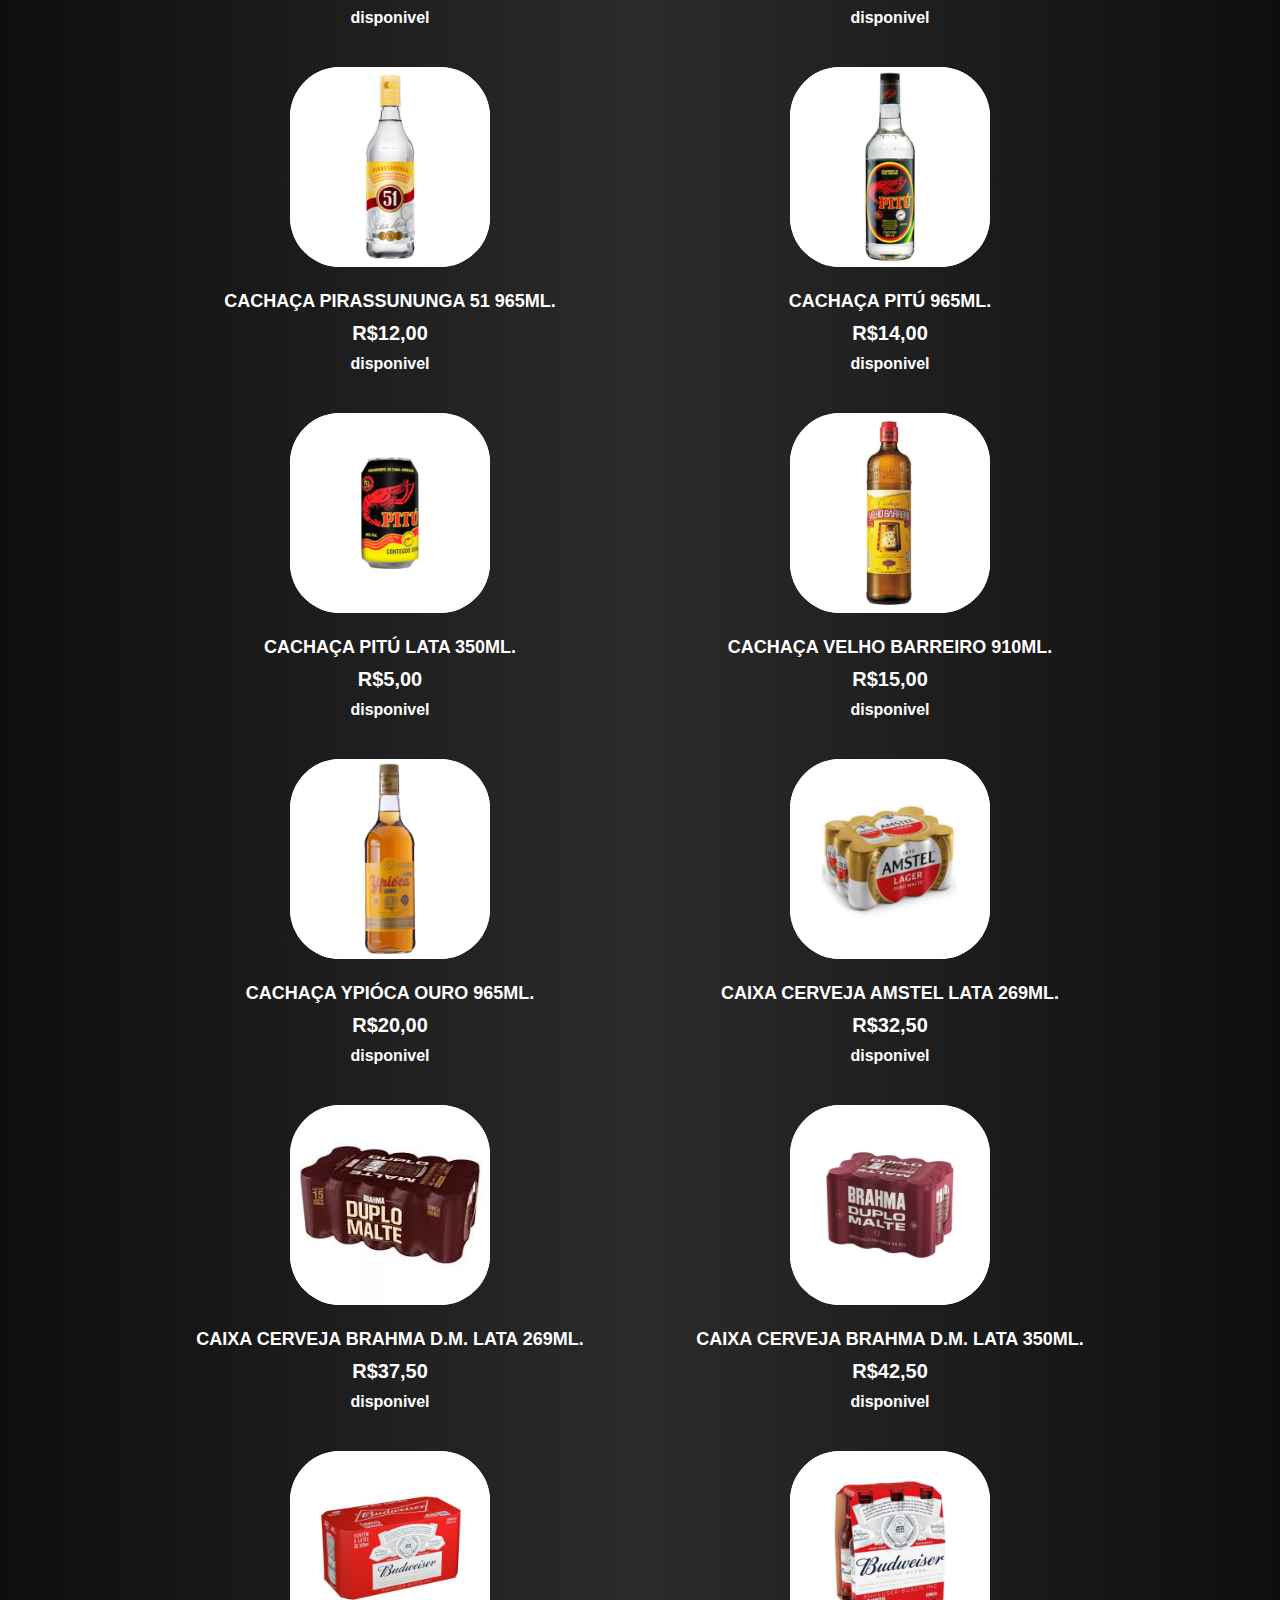
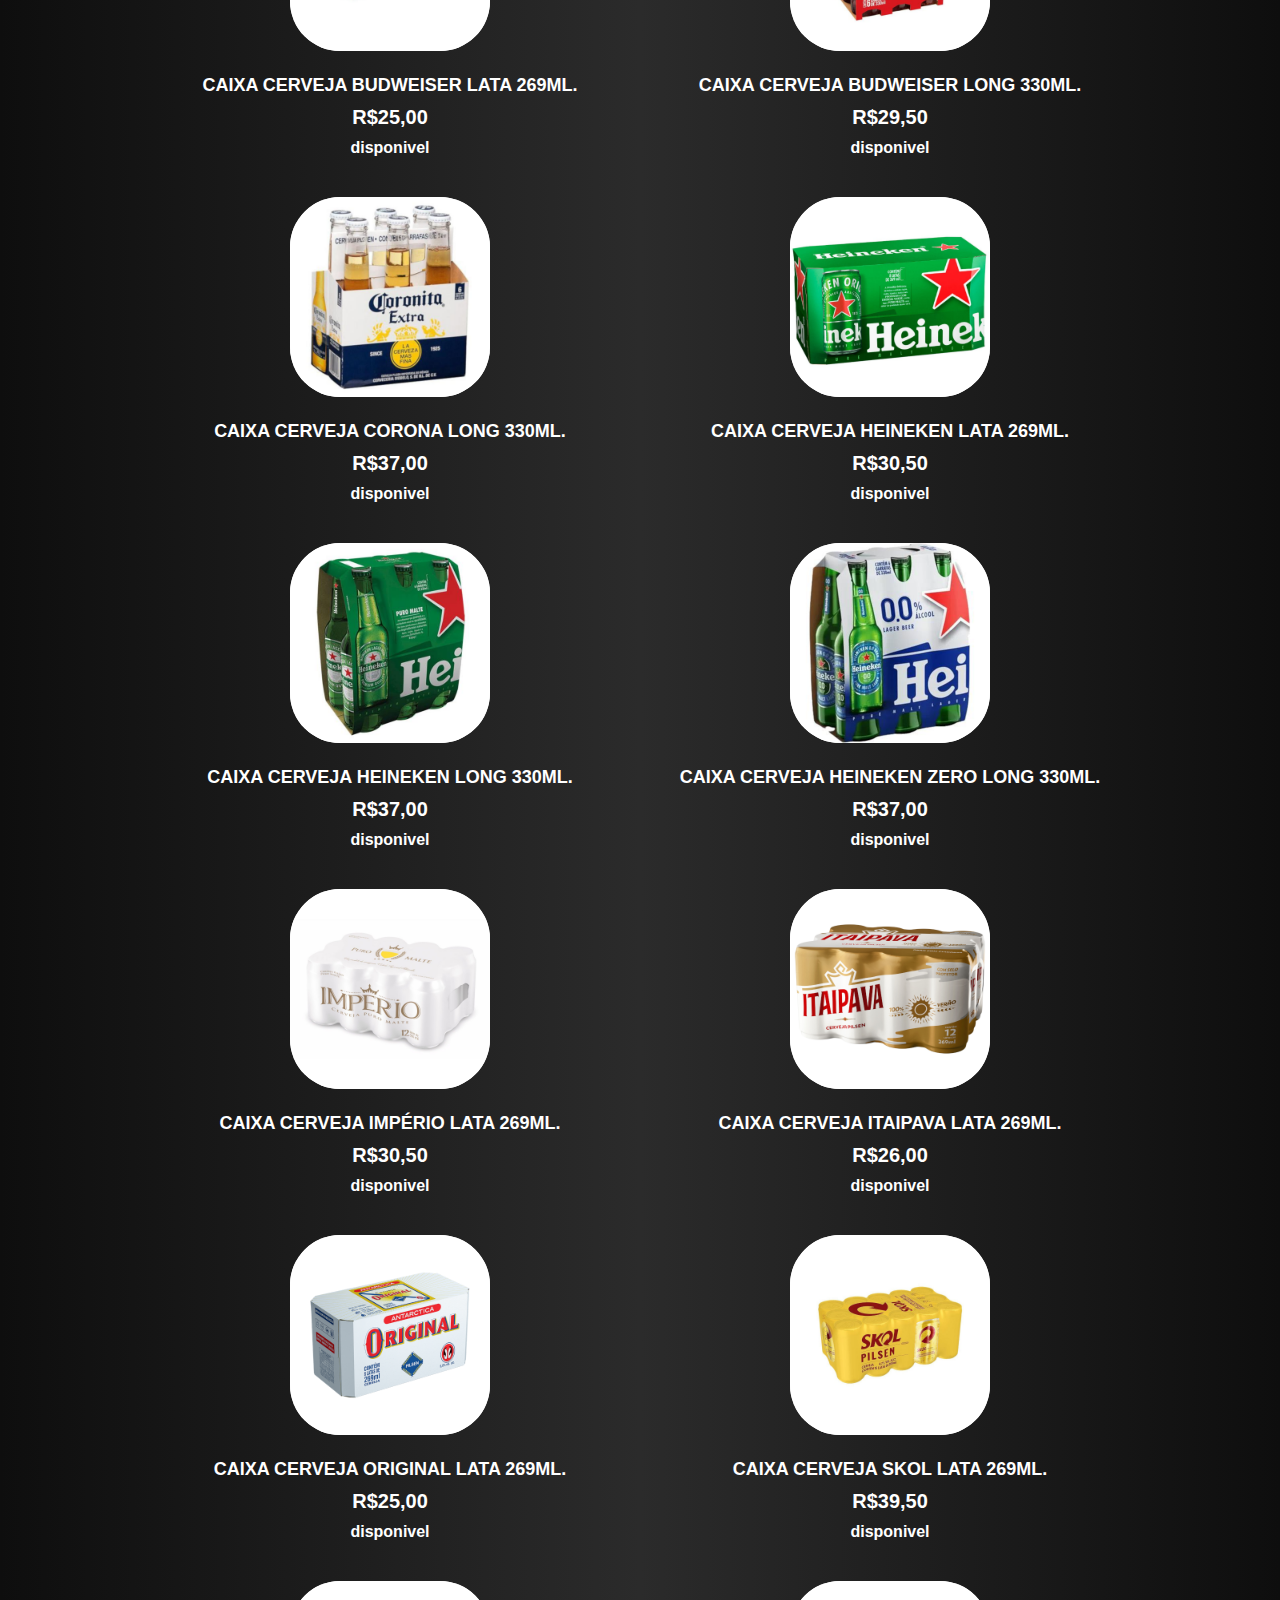
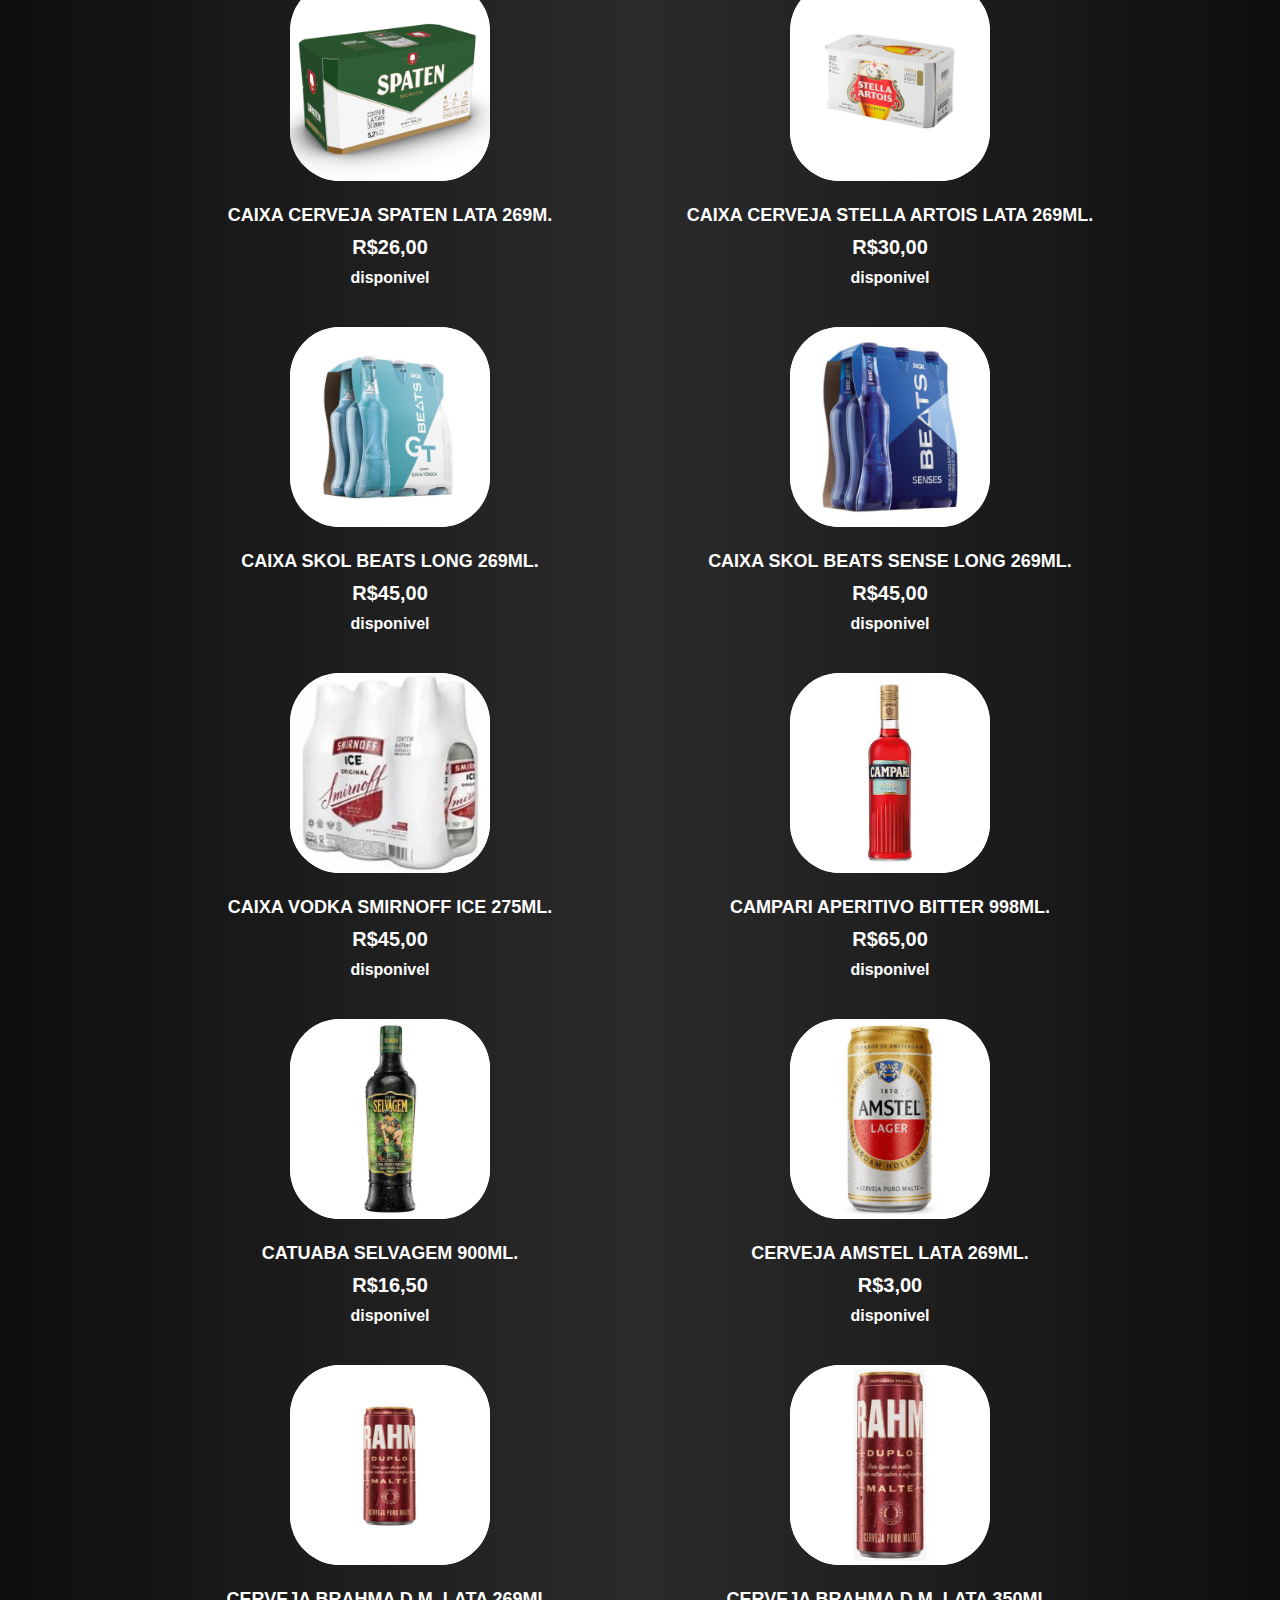
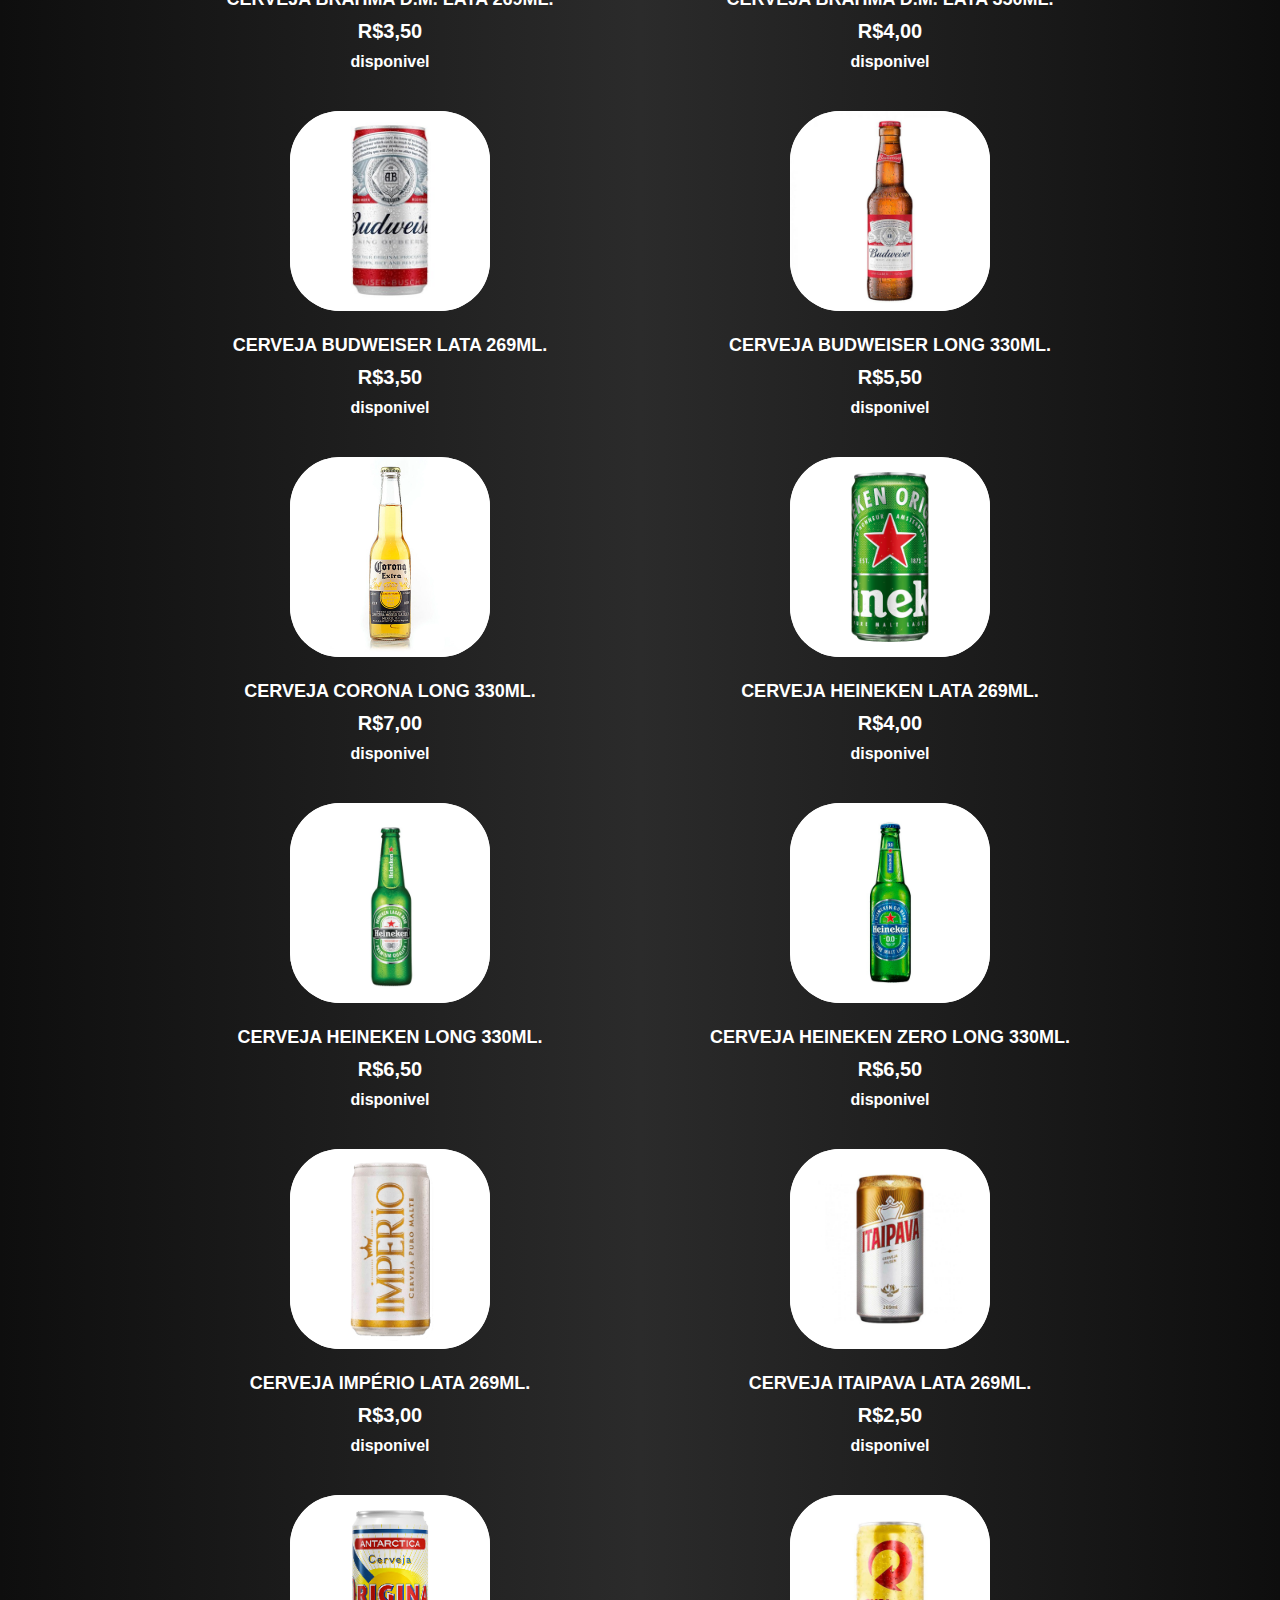
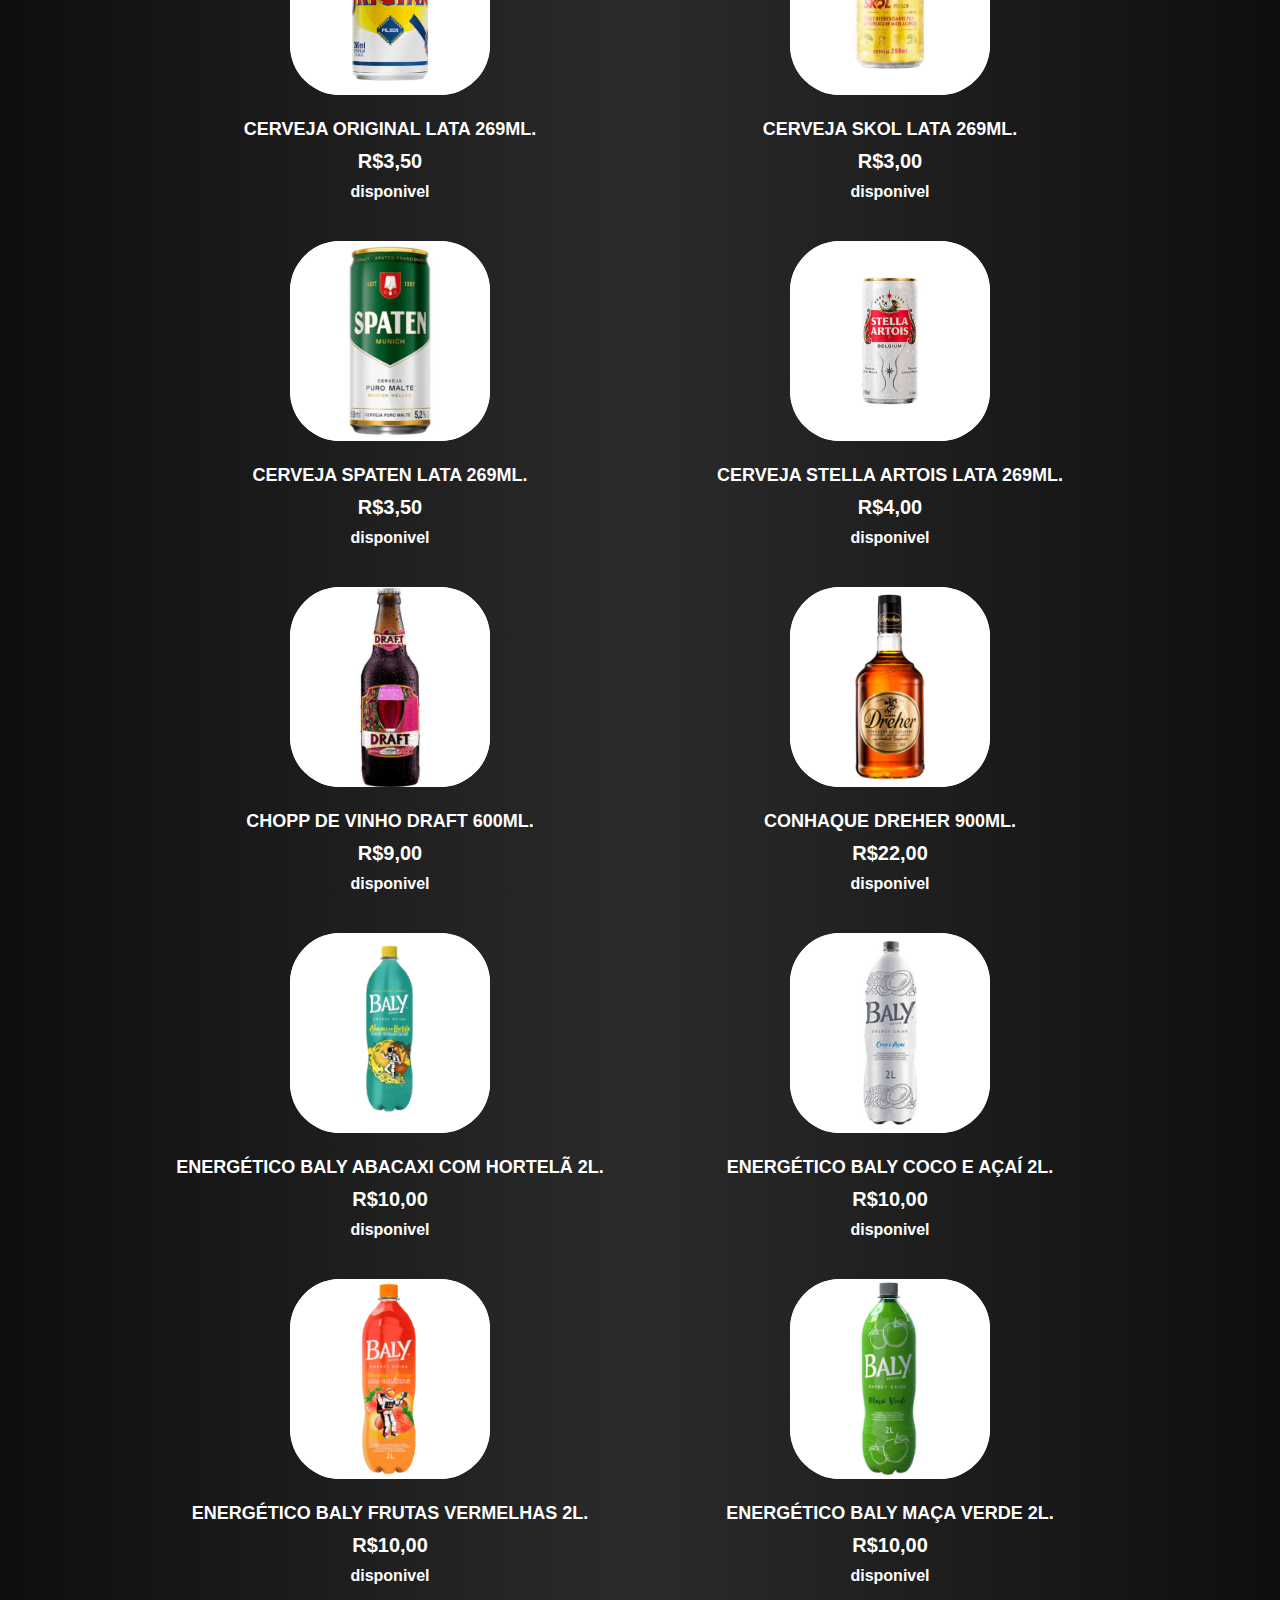
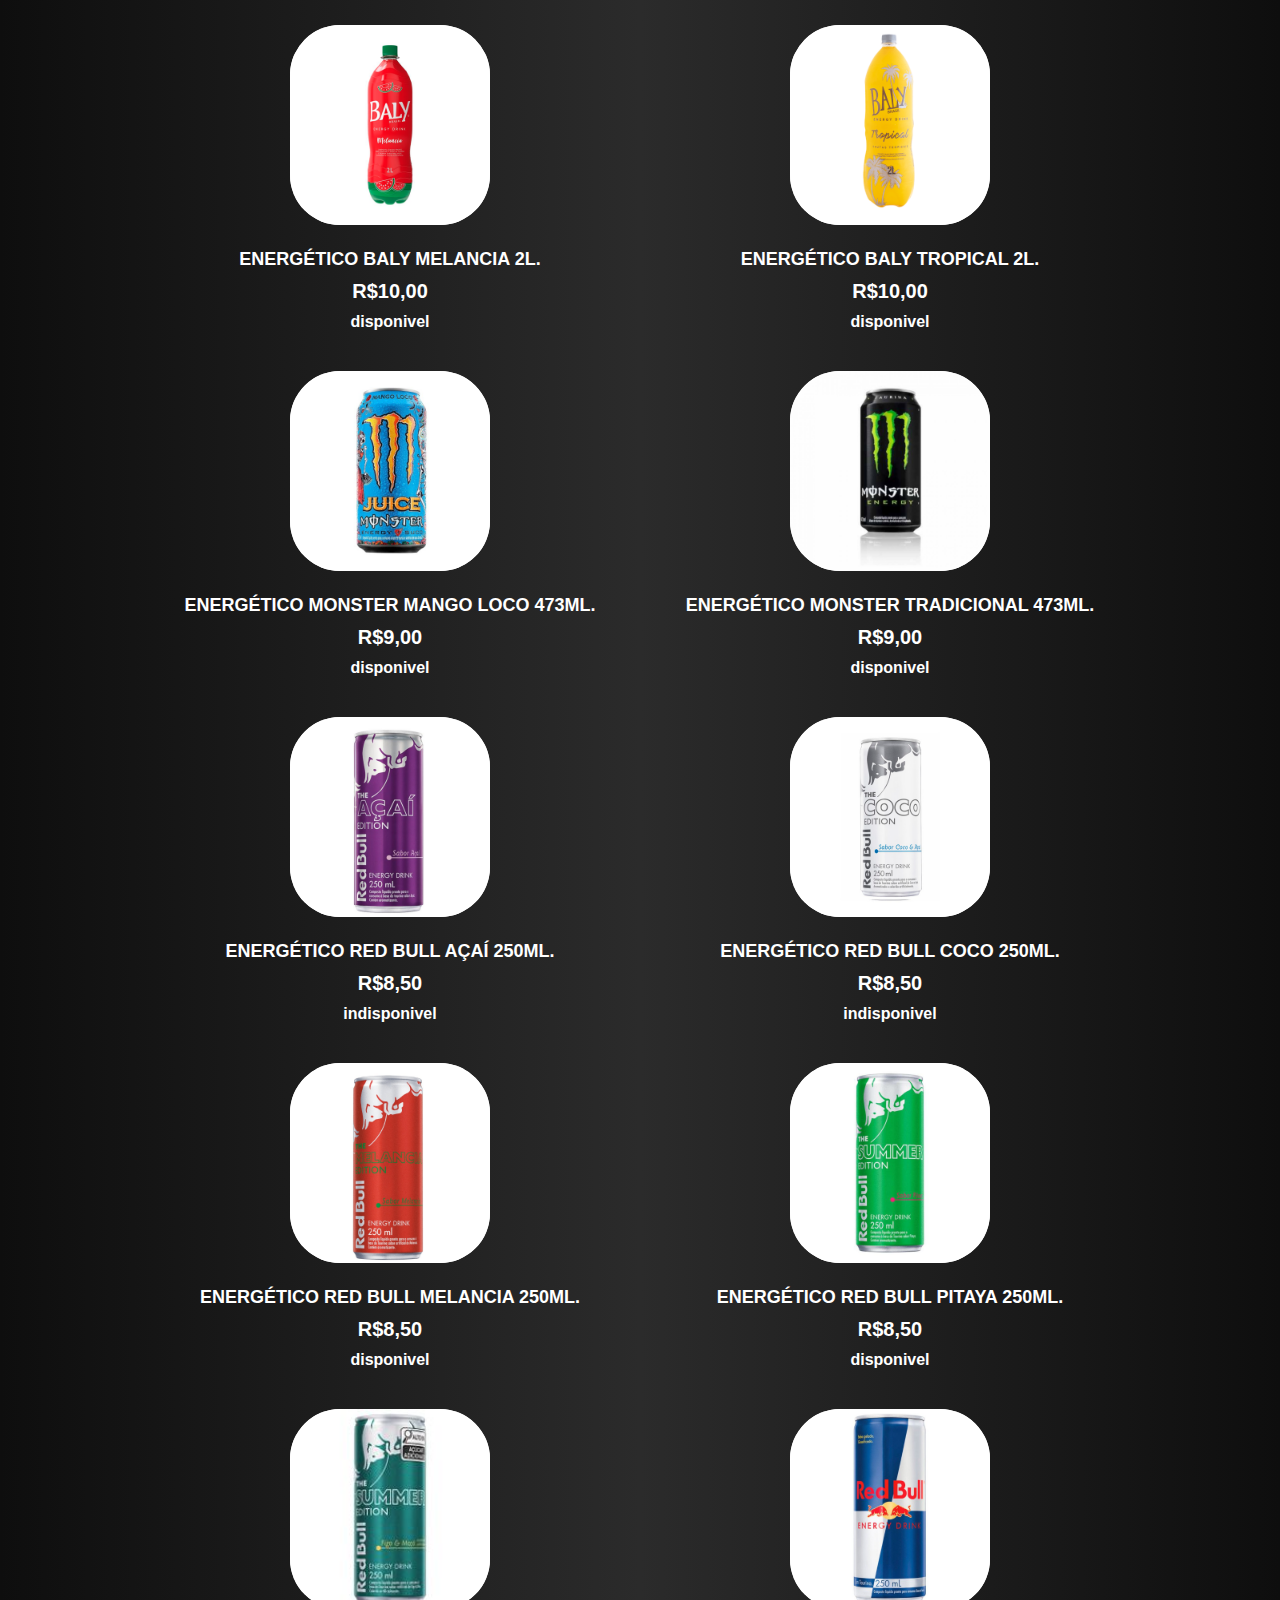
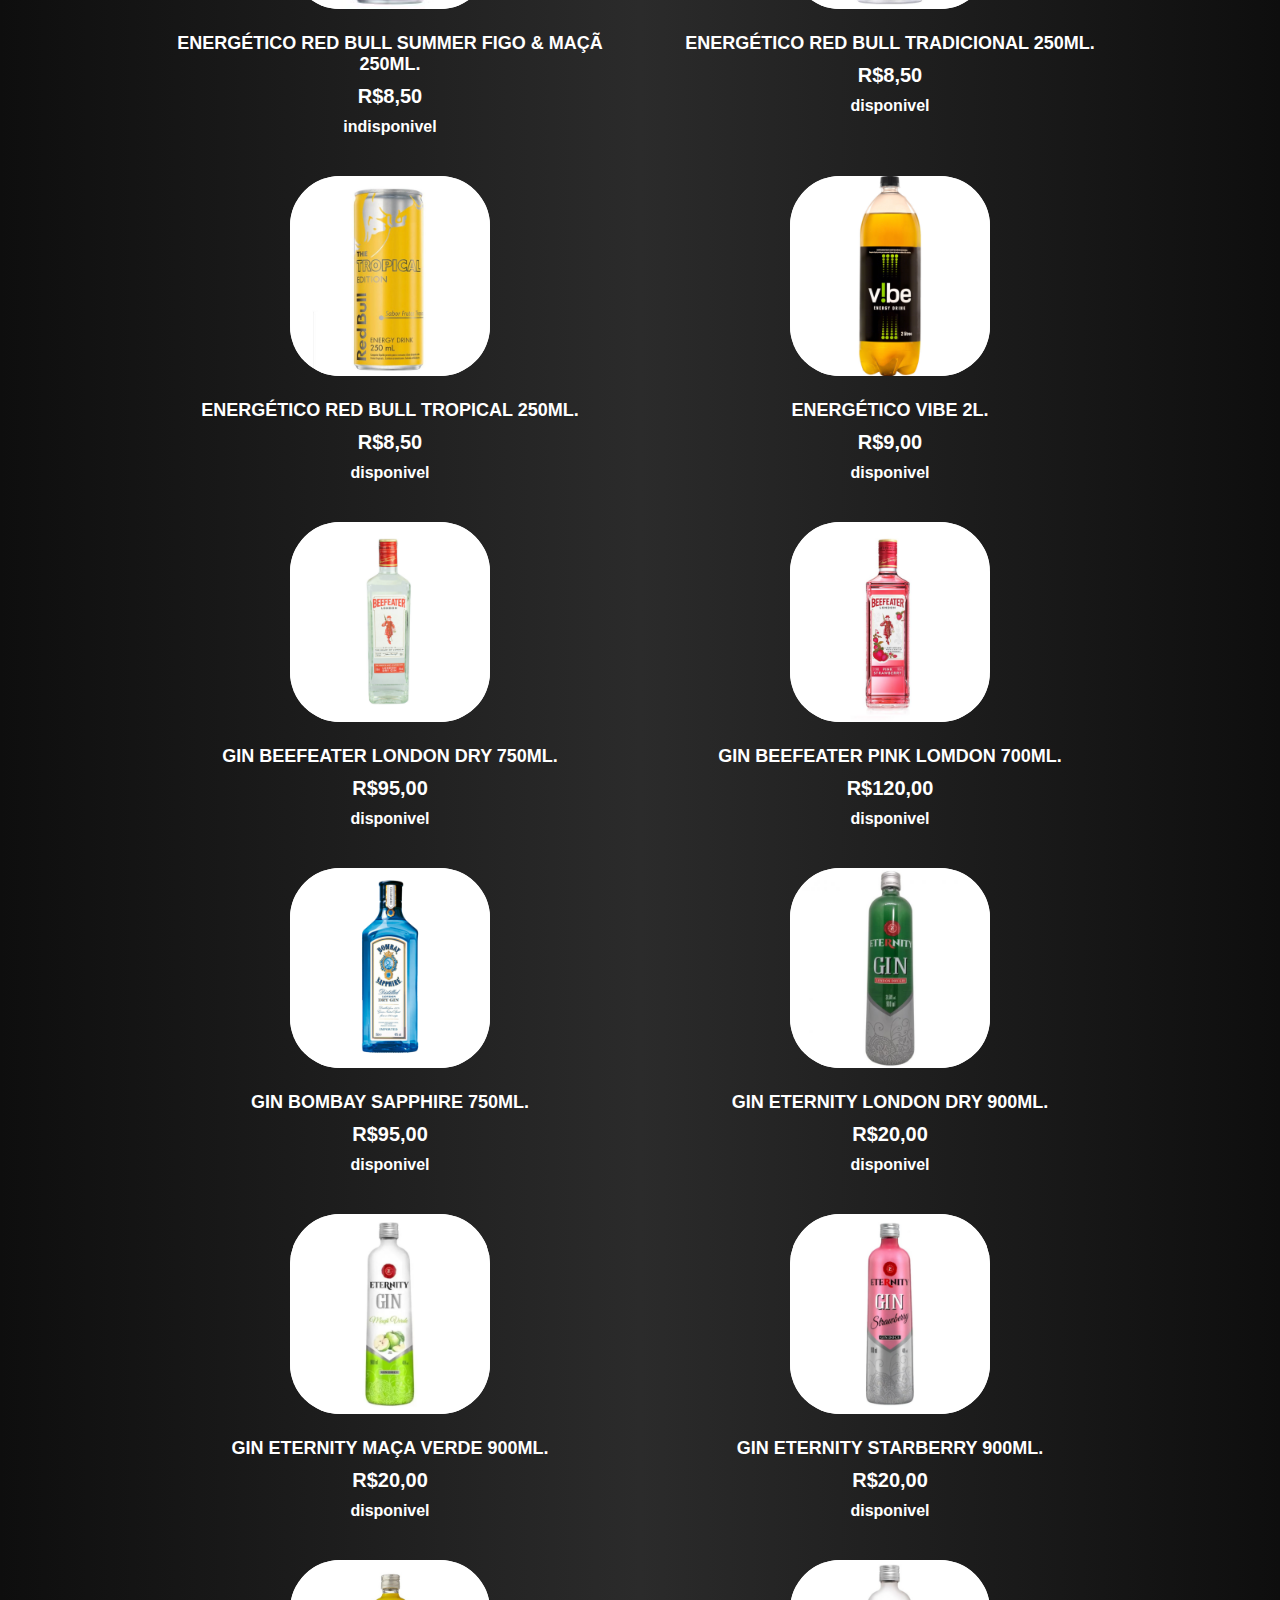
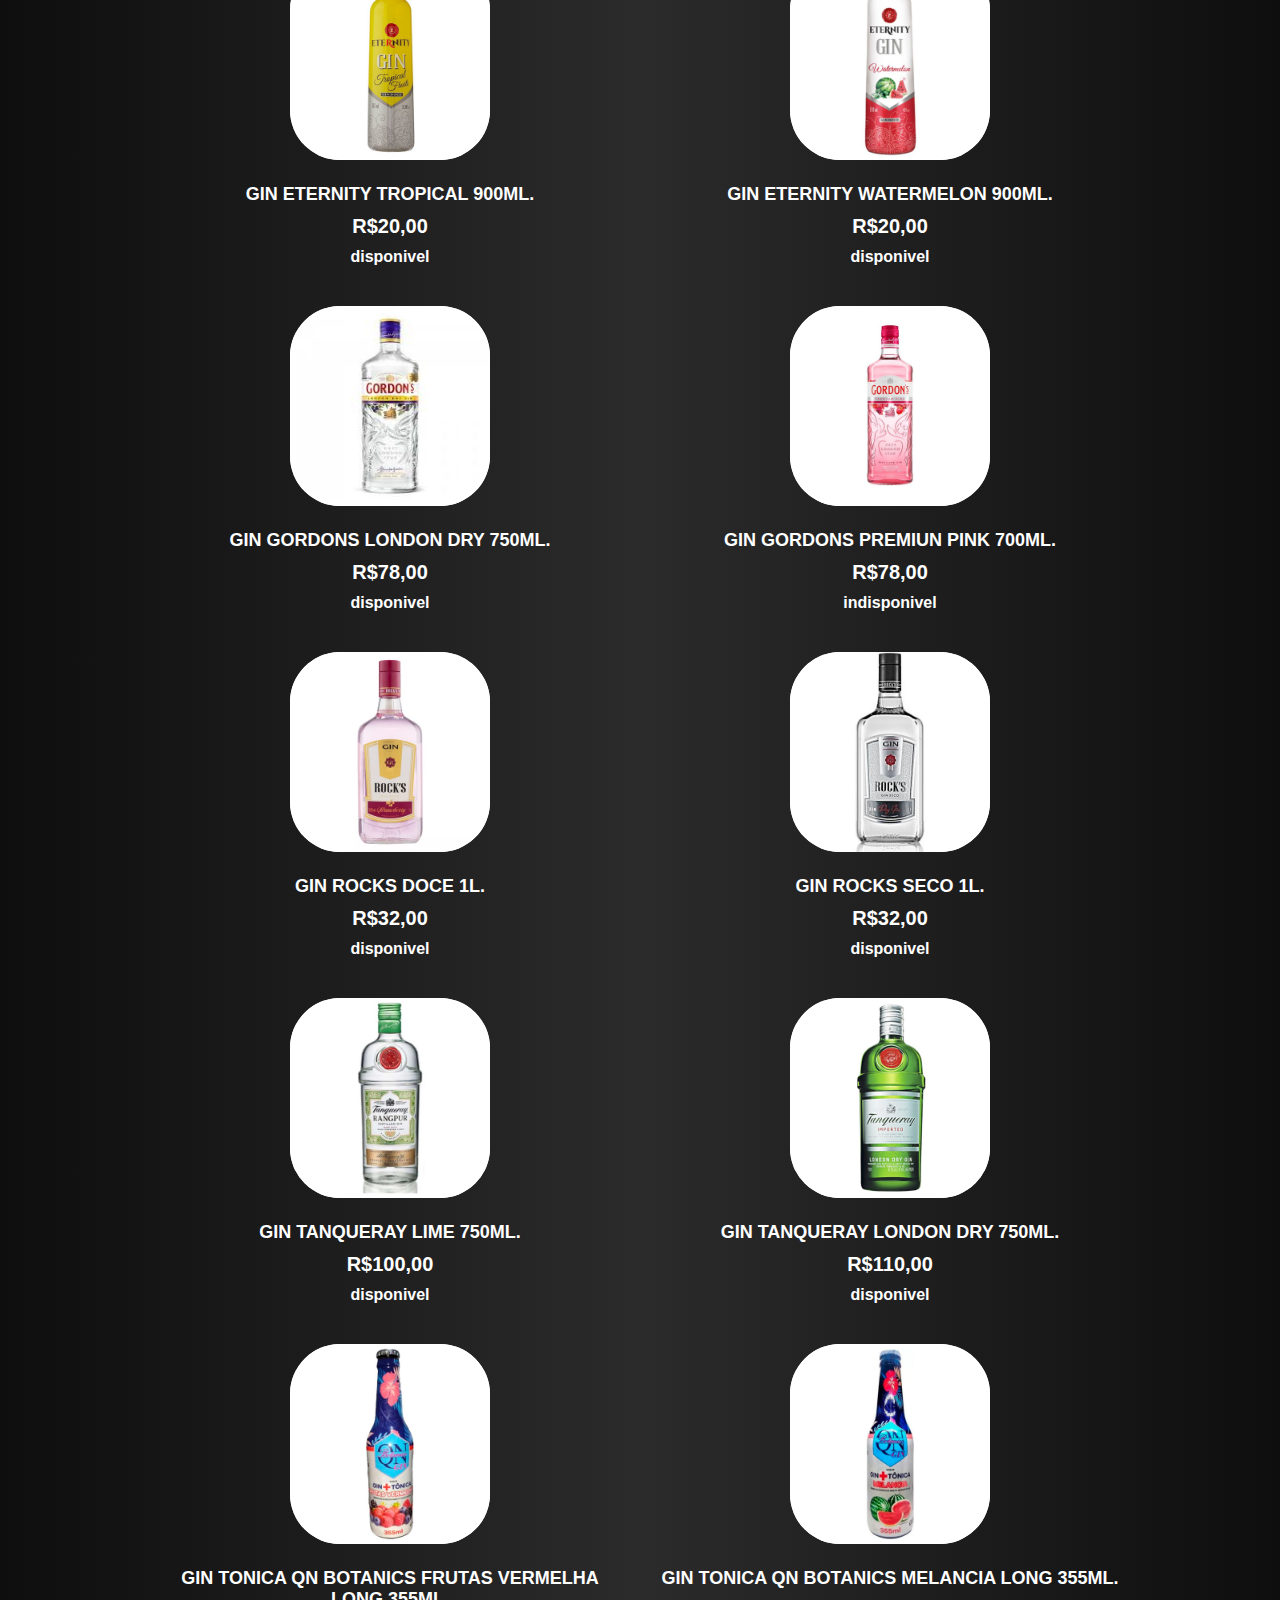
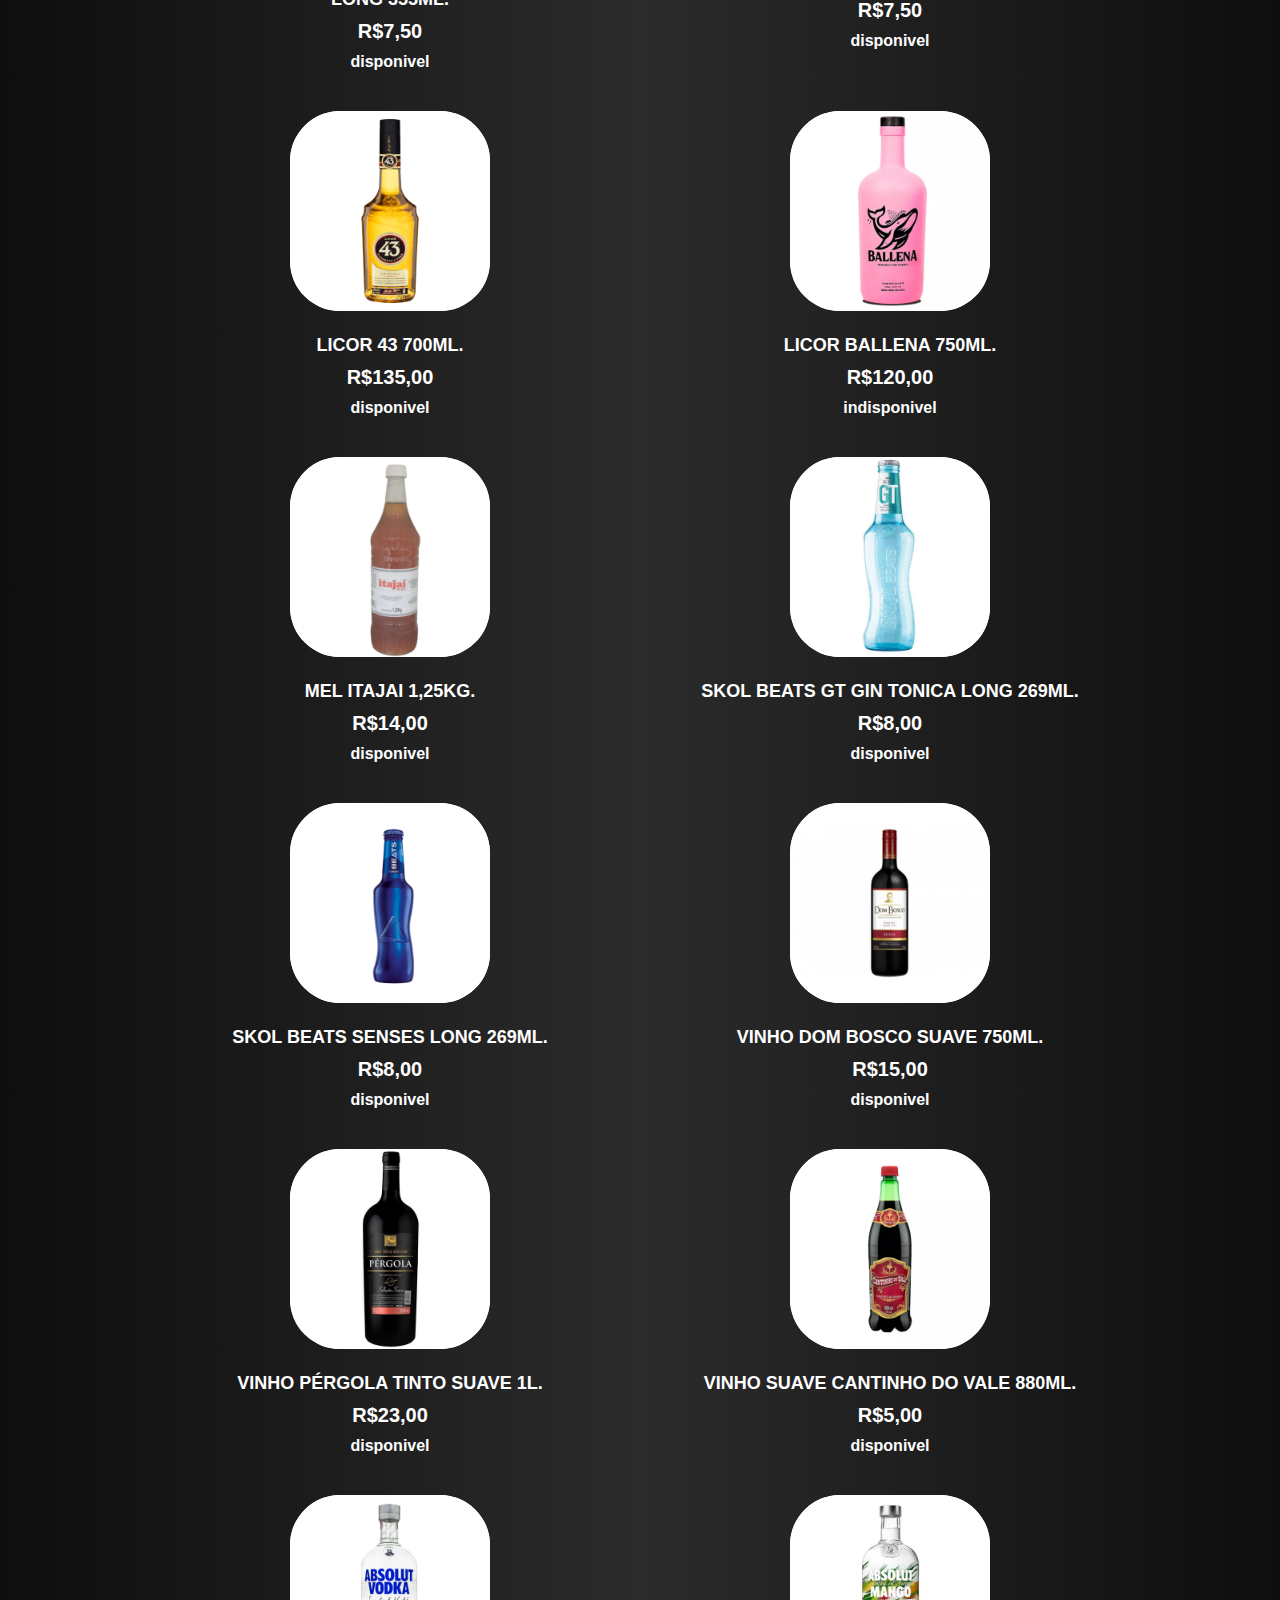
==== commit ea5da248: "update 4.0" ====
--- a/index.html
+++ b/index.html
@@ -29,7 +29,7 @@
         <a href="index.html">
           <h1>ADEGA BROTHER'S DRINKS</h1>
         </a>
-      </div>
+      </div>'"'
     </div>
     <nav id="navegacao">
       <div id="navegacao2">
--- a/css/style.css
+++ b/css/style.css
@@ -130,6 +130,7 @@
 }
 
 #navegacao .botao {
+    background-color: white;
     margin: 2px;
     padding: 10px;
     border-radius: 10px;
@@ -327,7 +328,7 @@
 
 @media (max-width: 950px) {
     #principal #divimagem img {
-        width: 80%
+        width: 90%
     }
 }
 
@@ -376,8 +377,8 @@
 
 #principal .produto {
     display: flex;
-    font-weight: 700;
-    padding: 10px;
+    padding: 10px;
+    font-weight: bold;
     flex-direction: column;
     text-align: center
 }
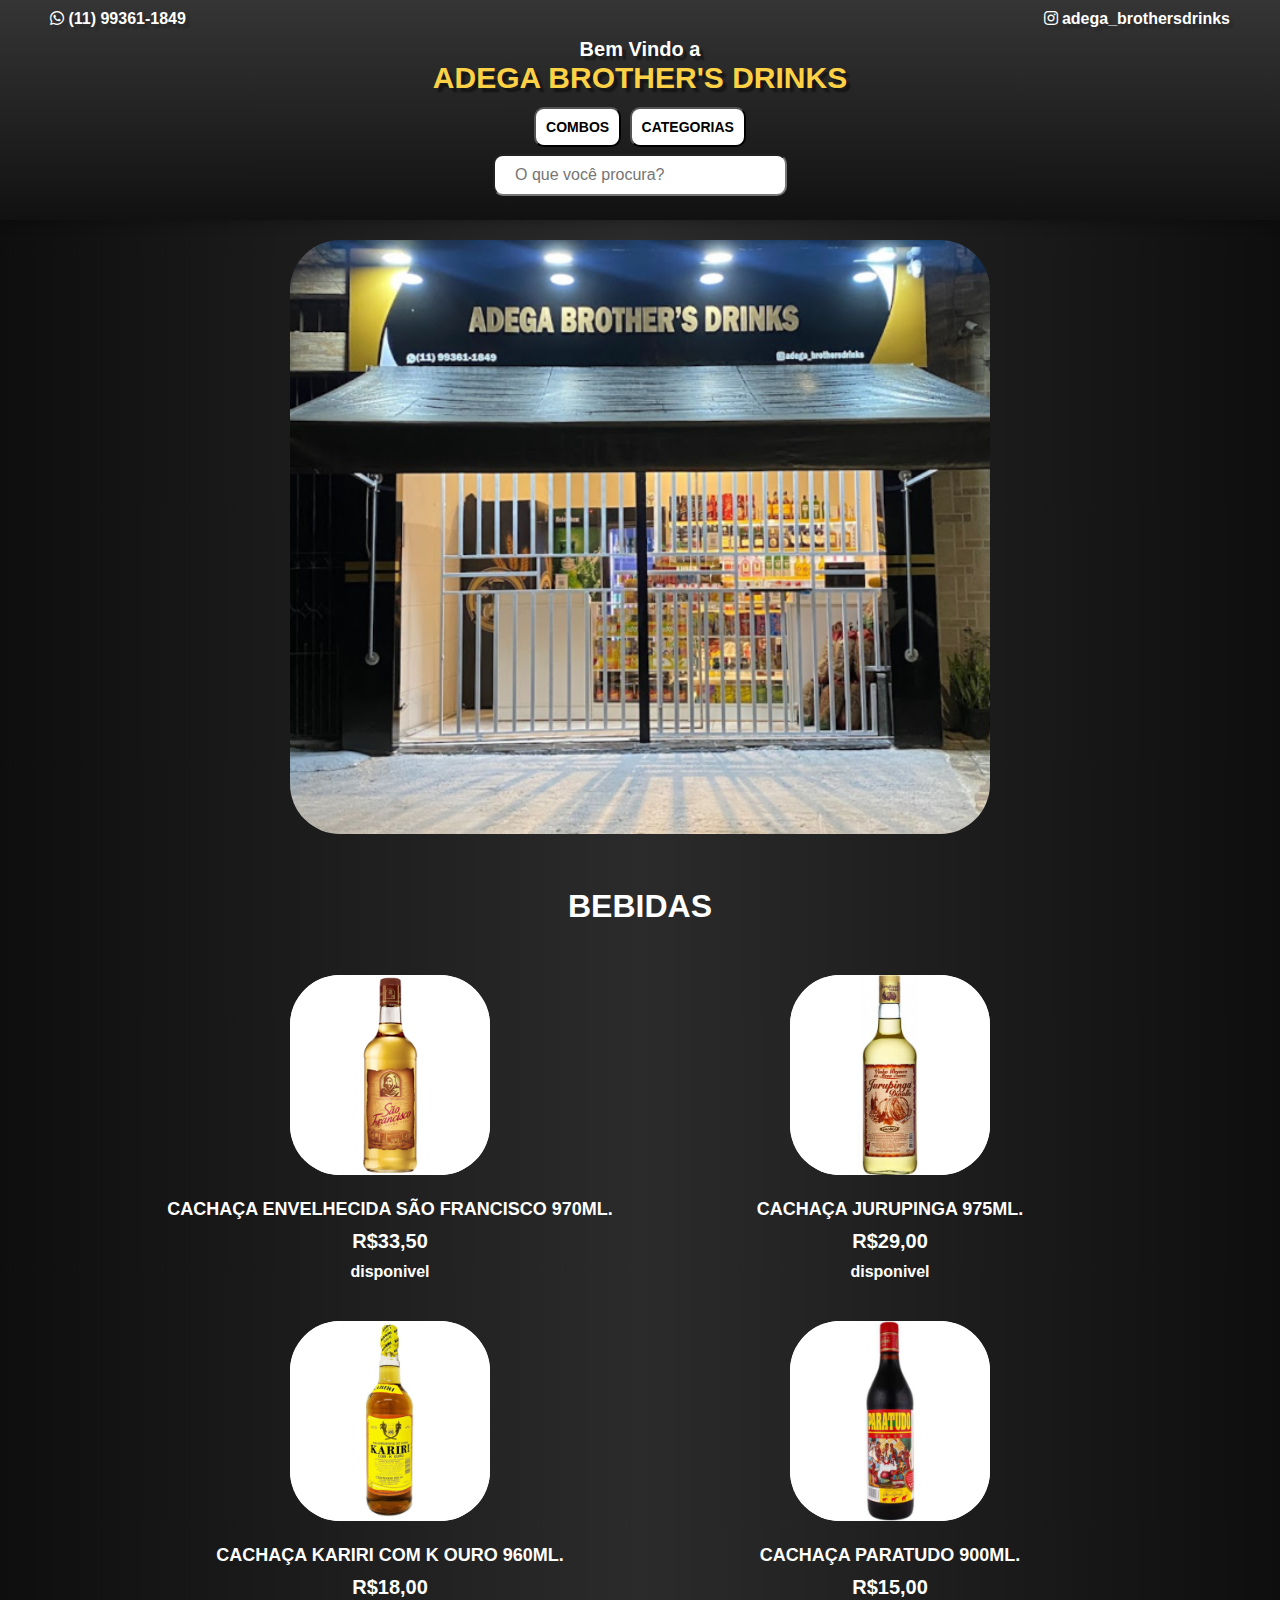
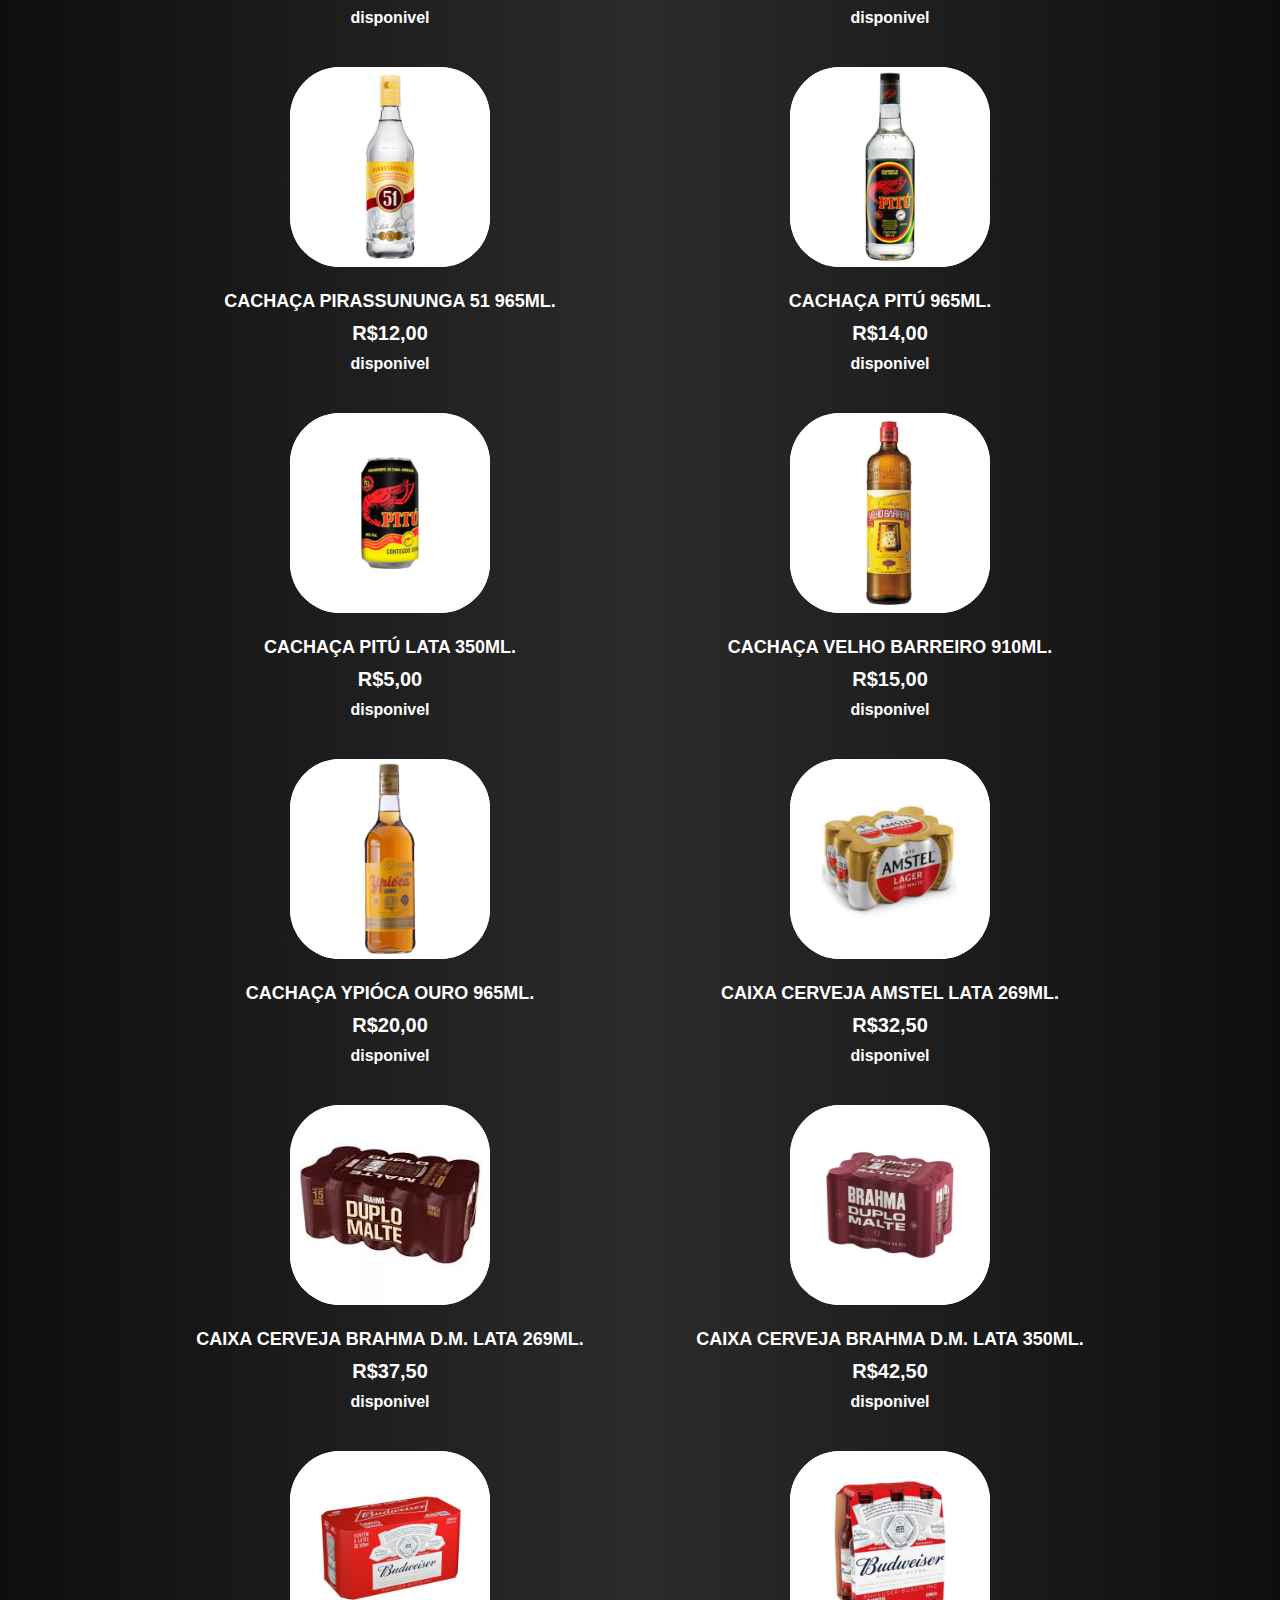
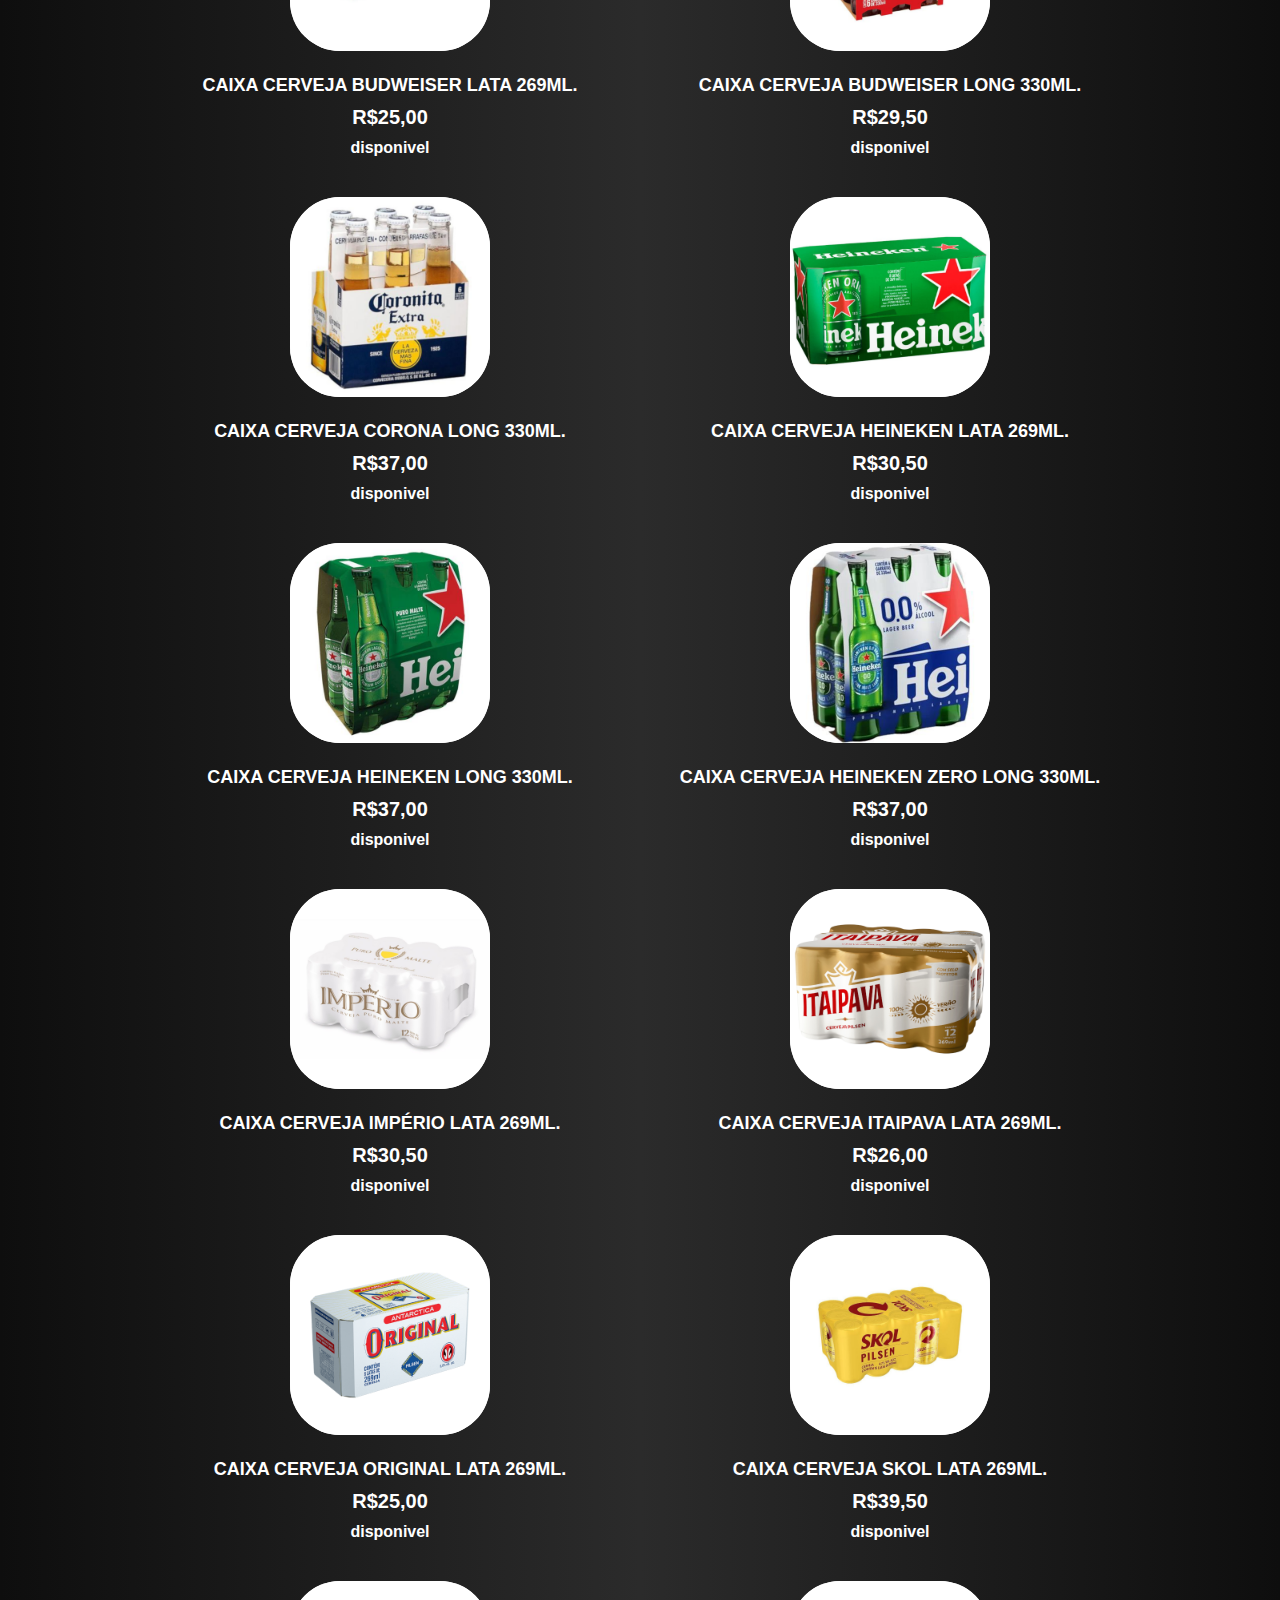
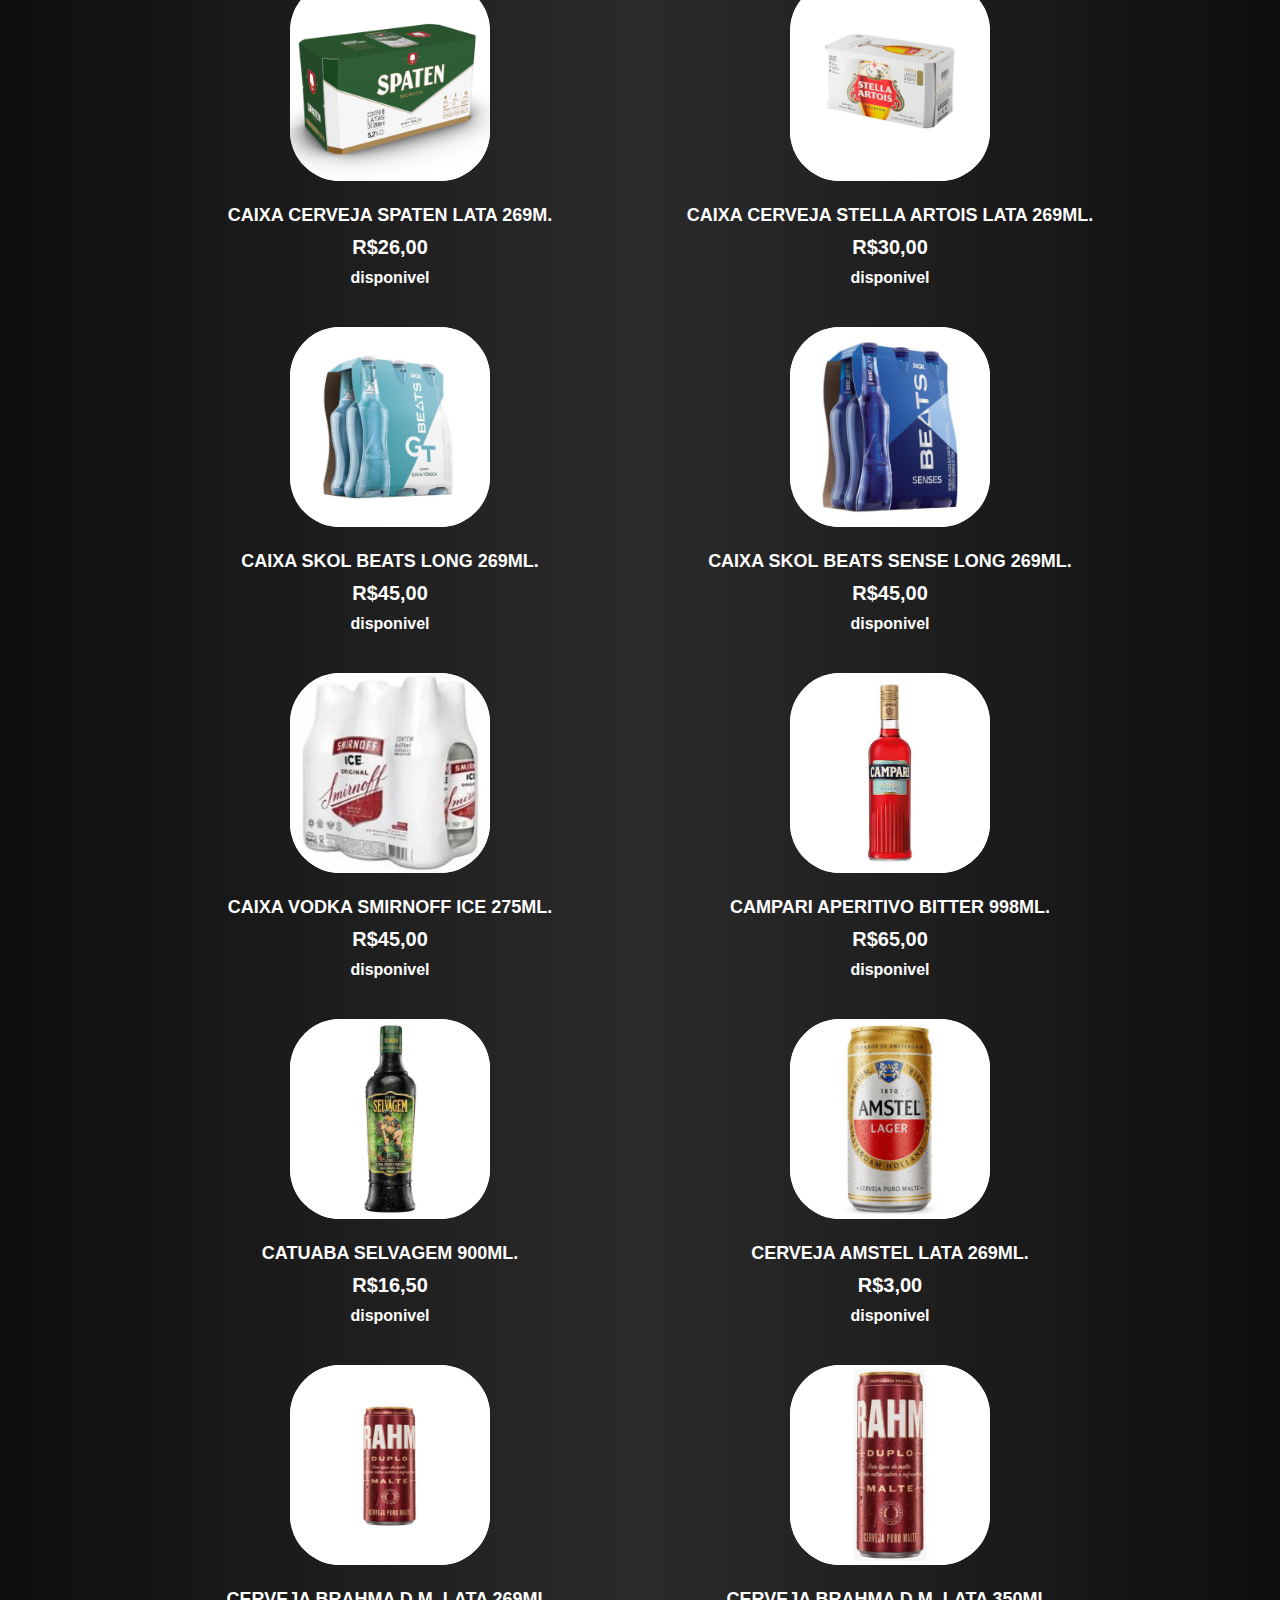
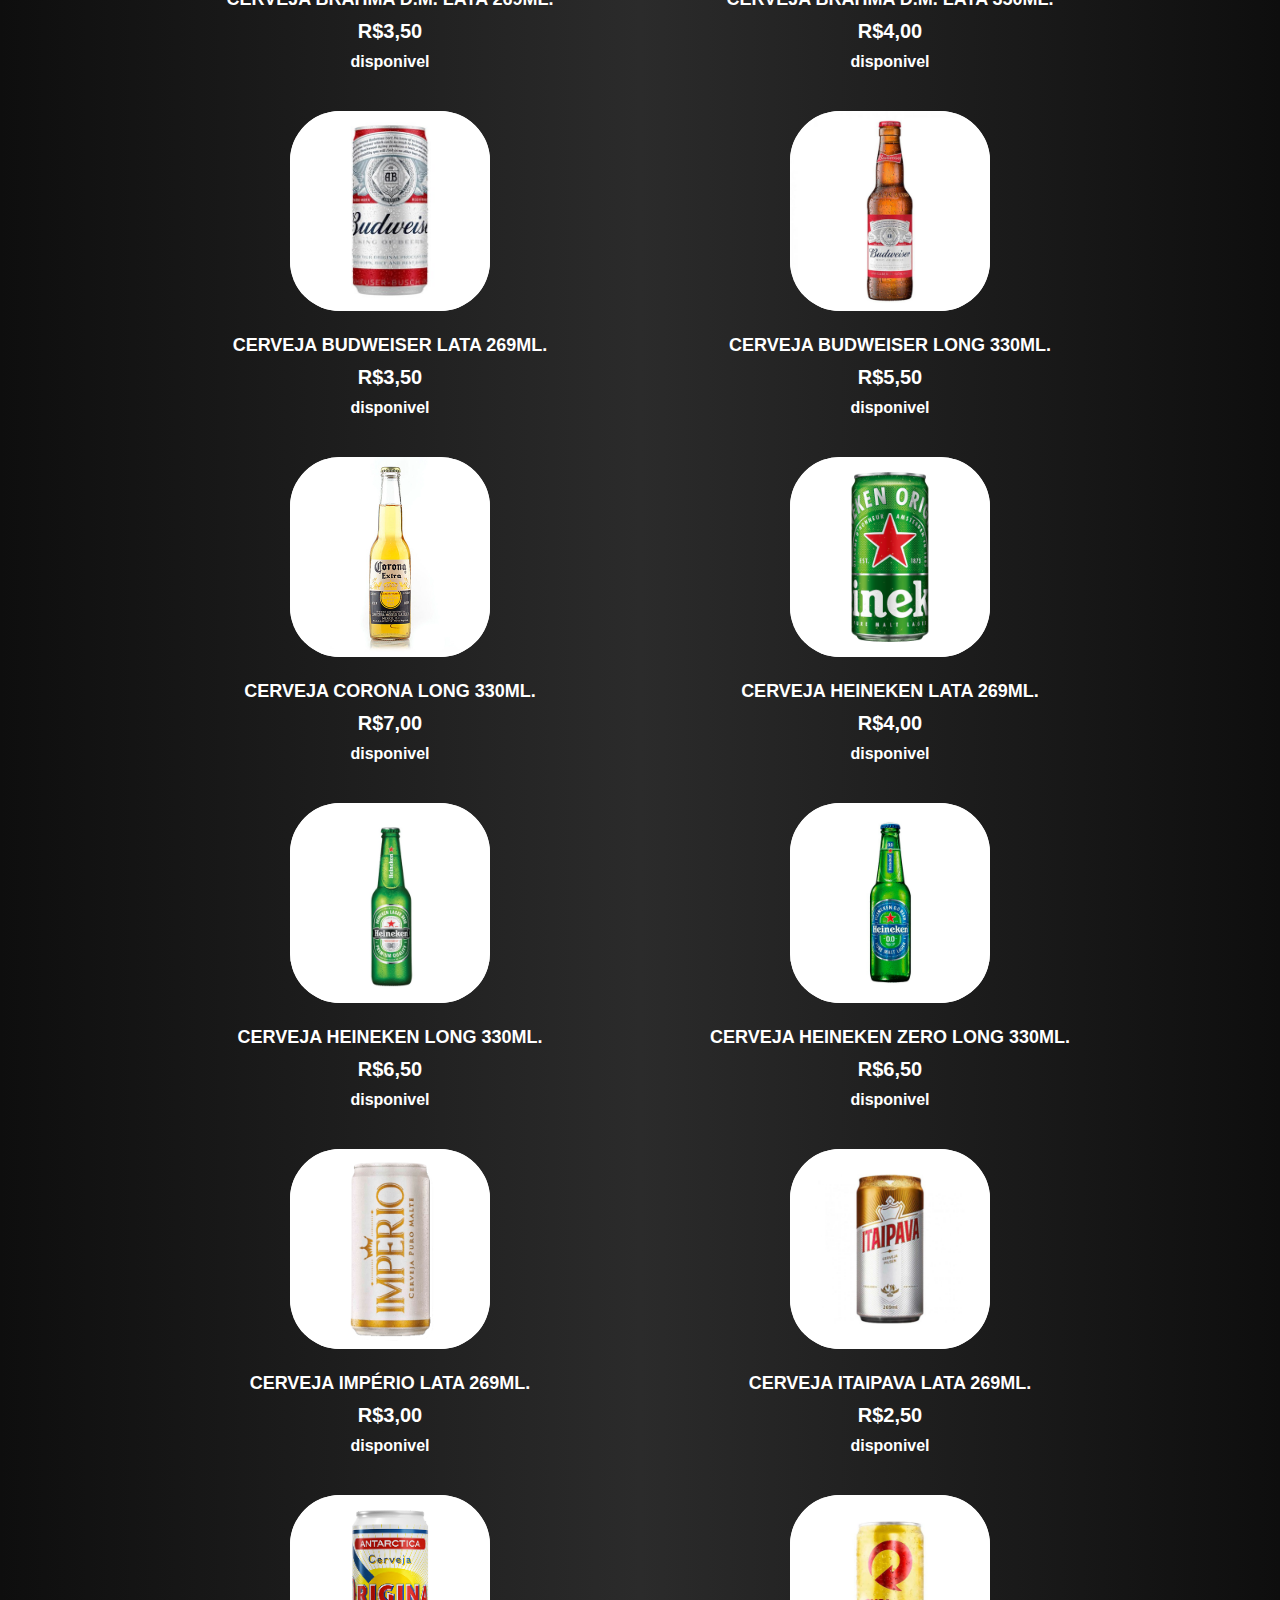
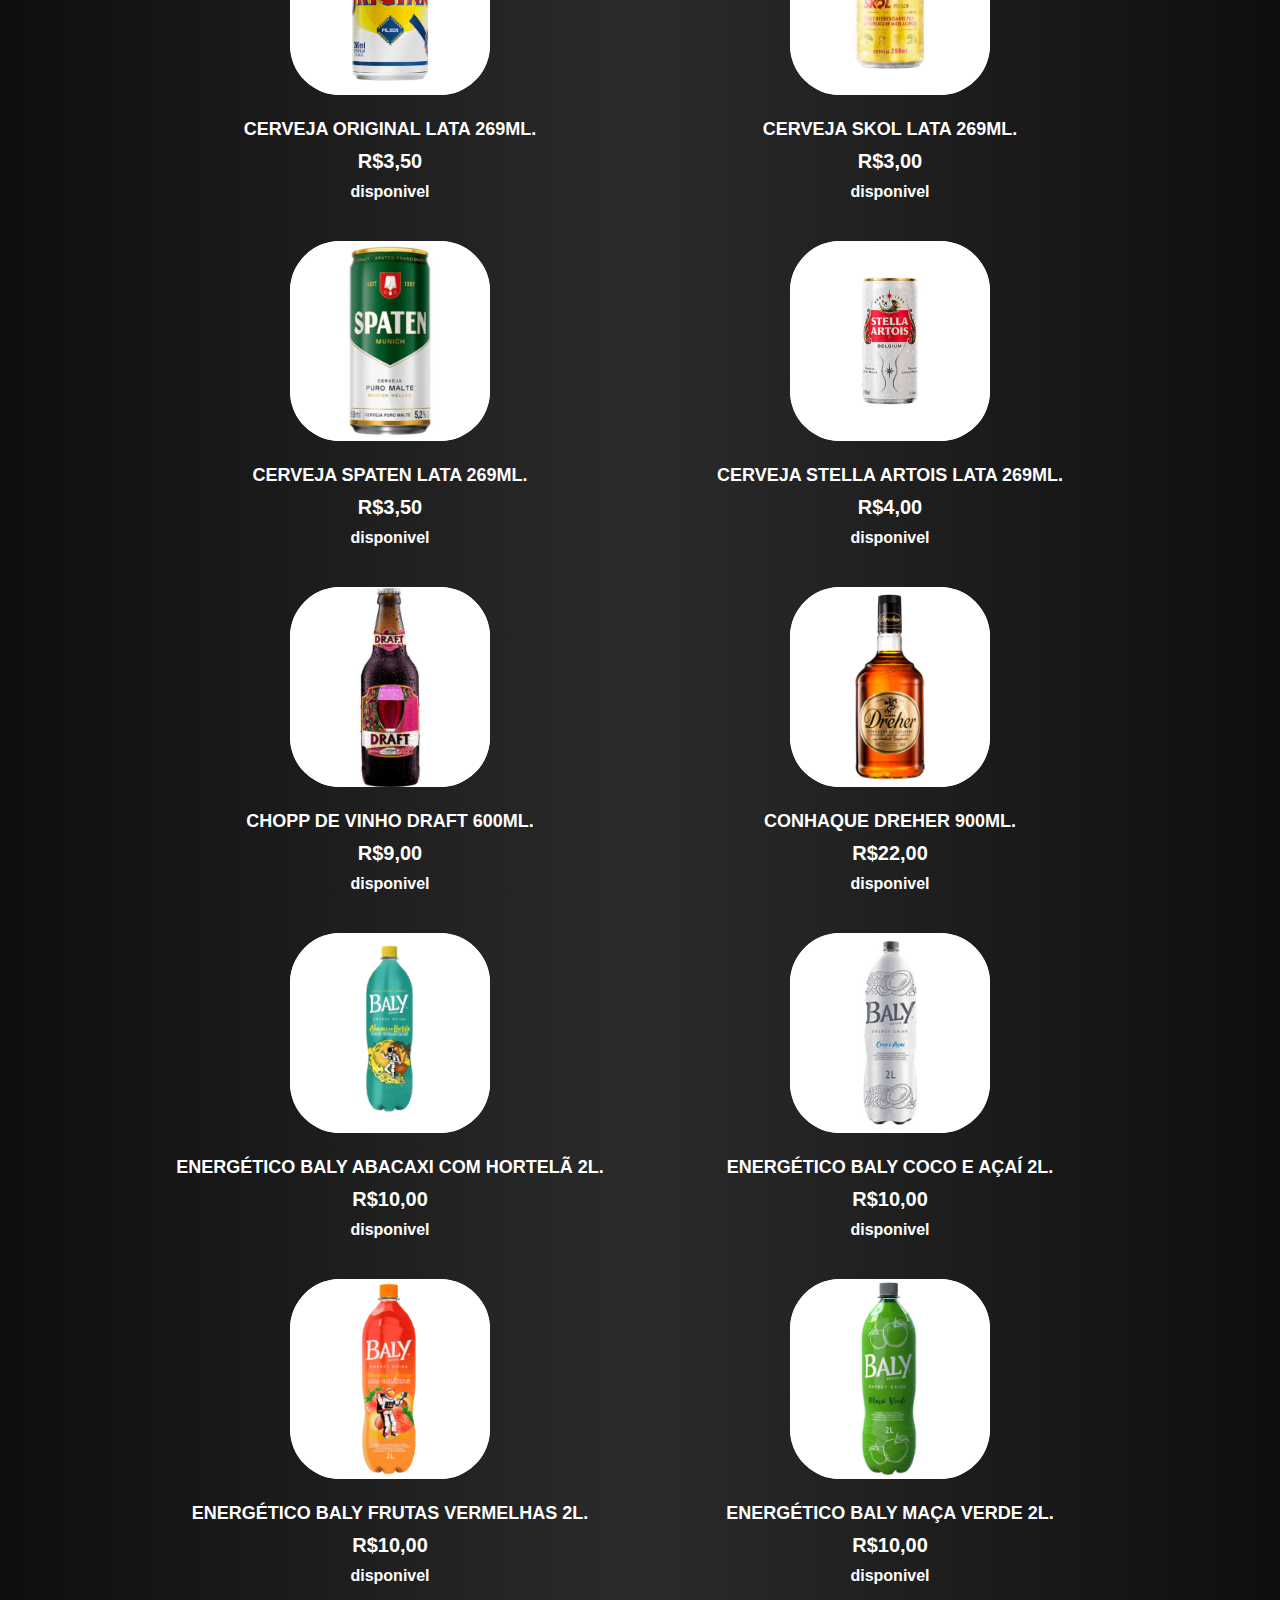
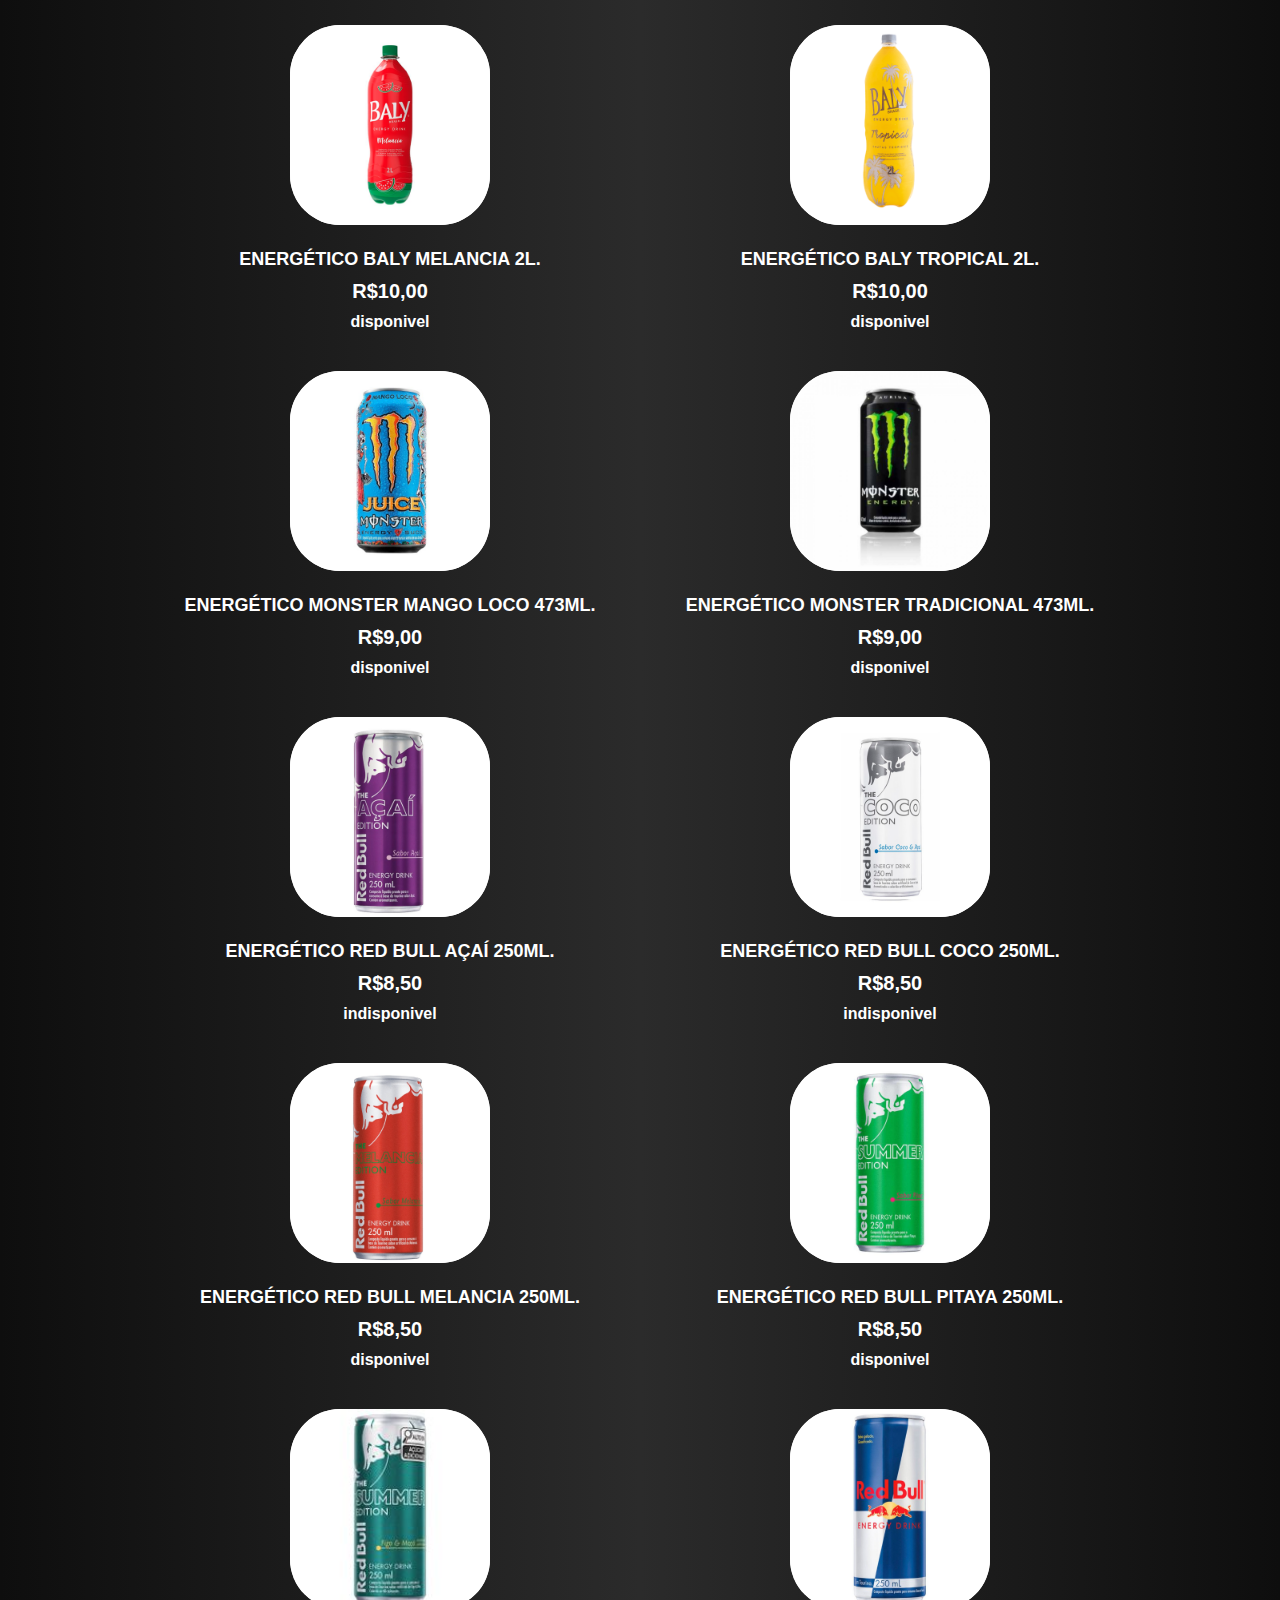
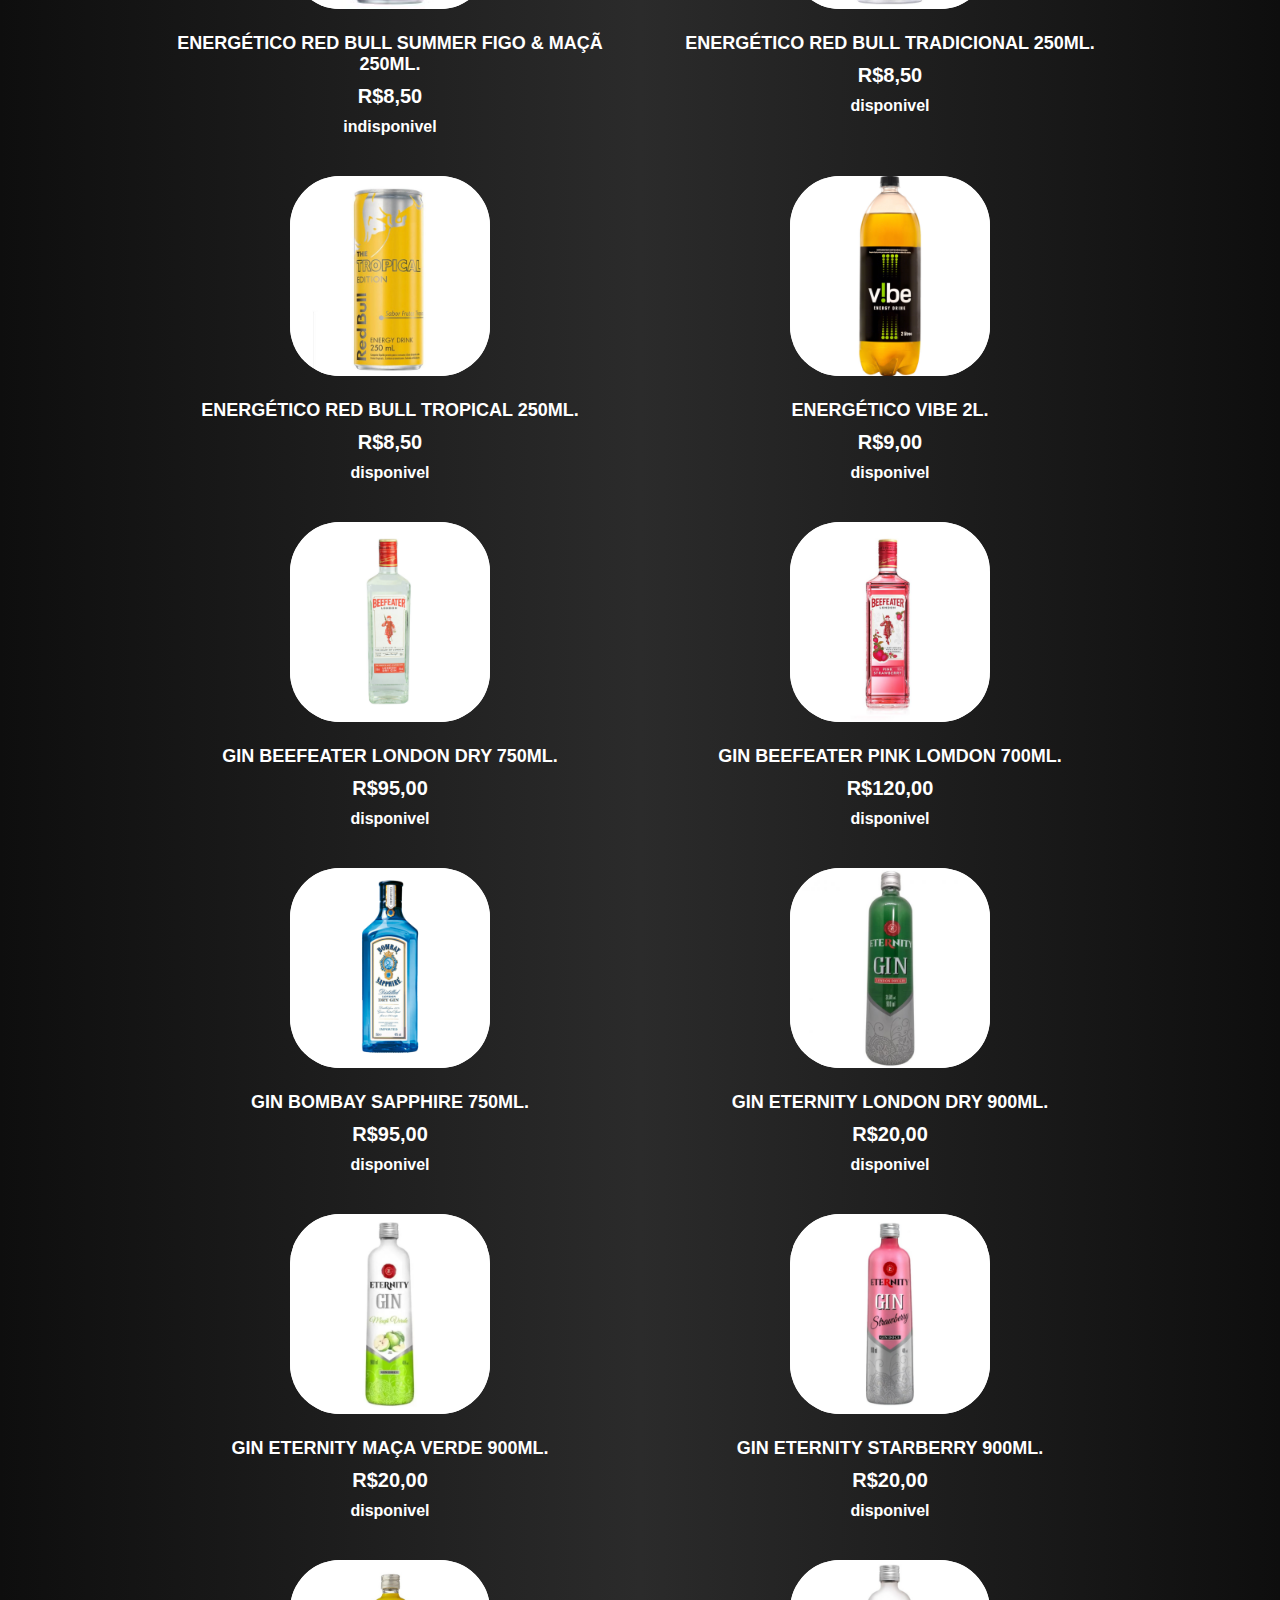
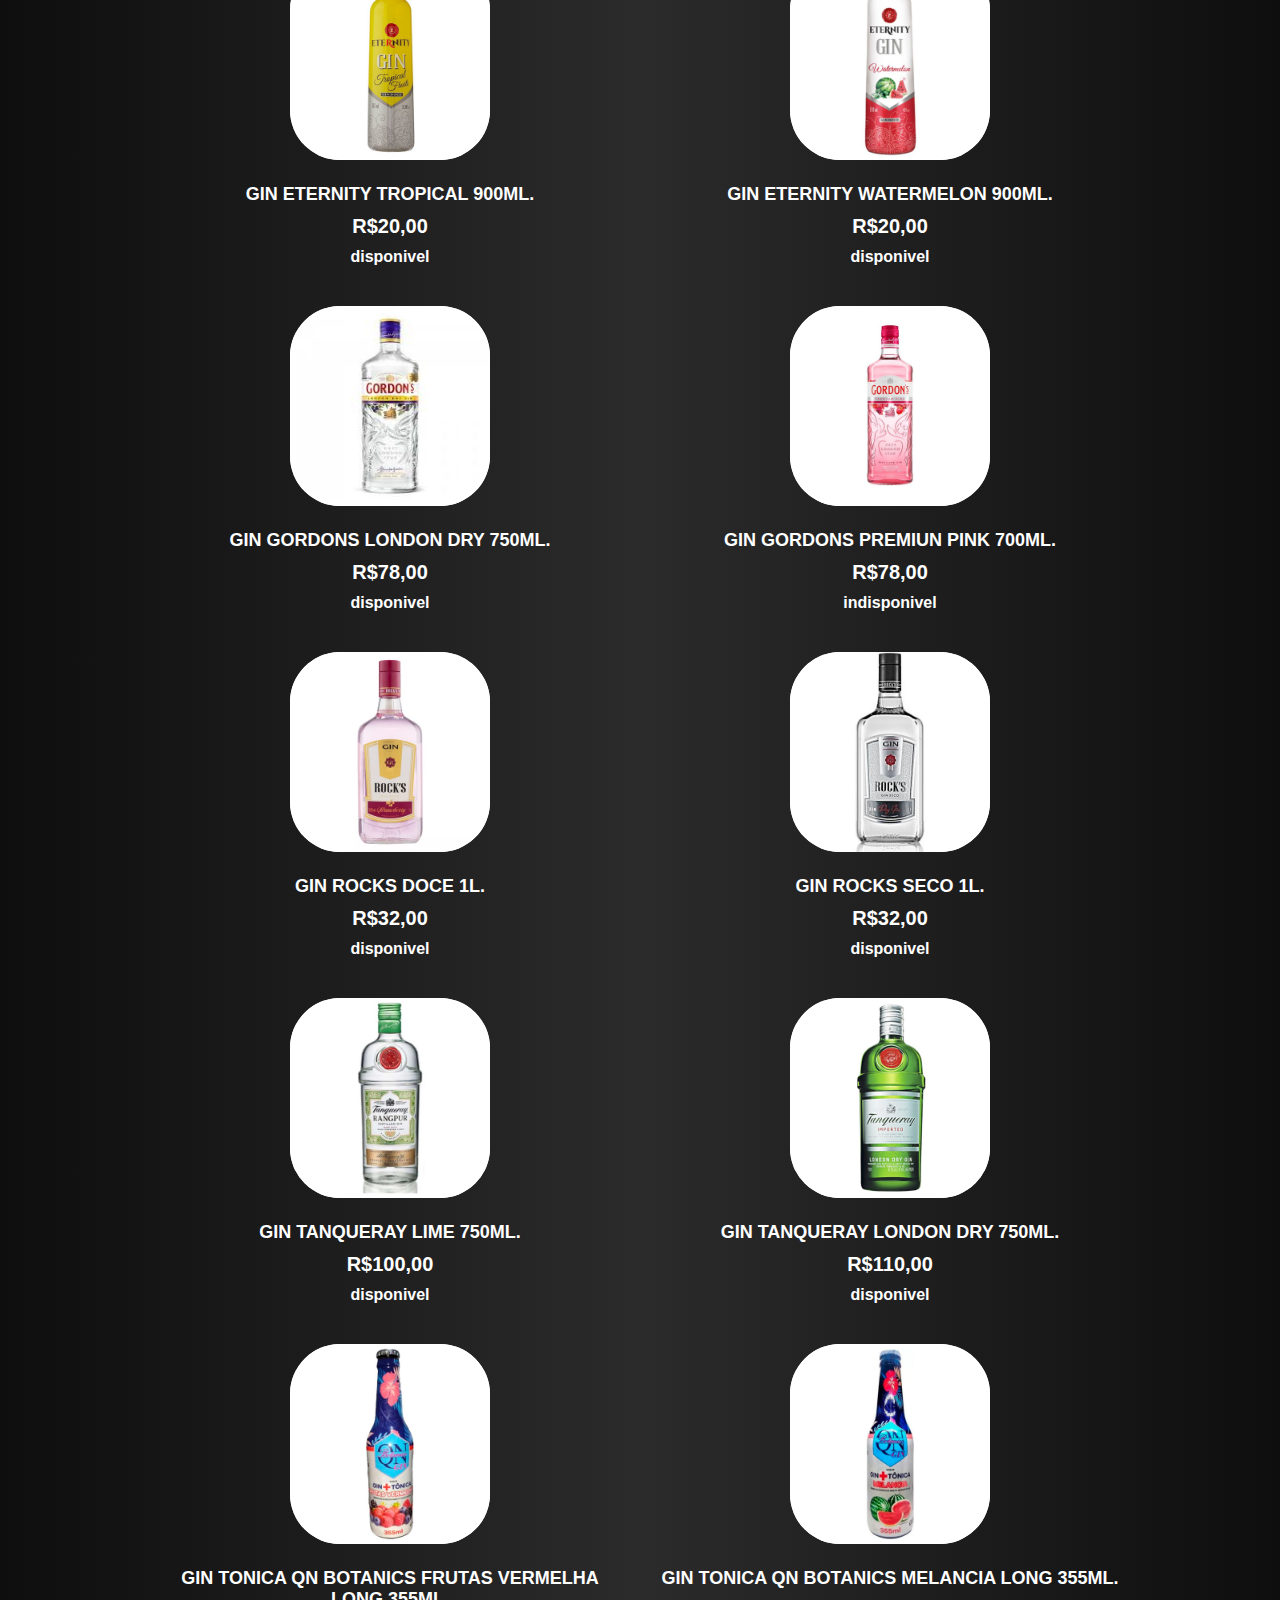
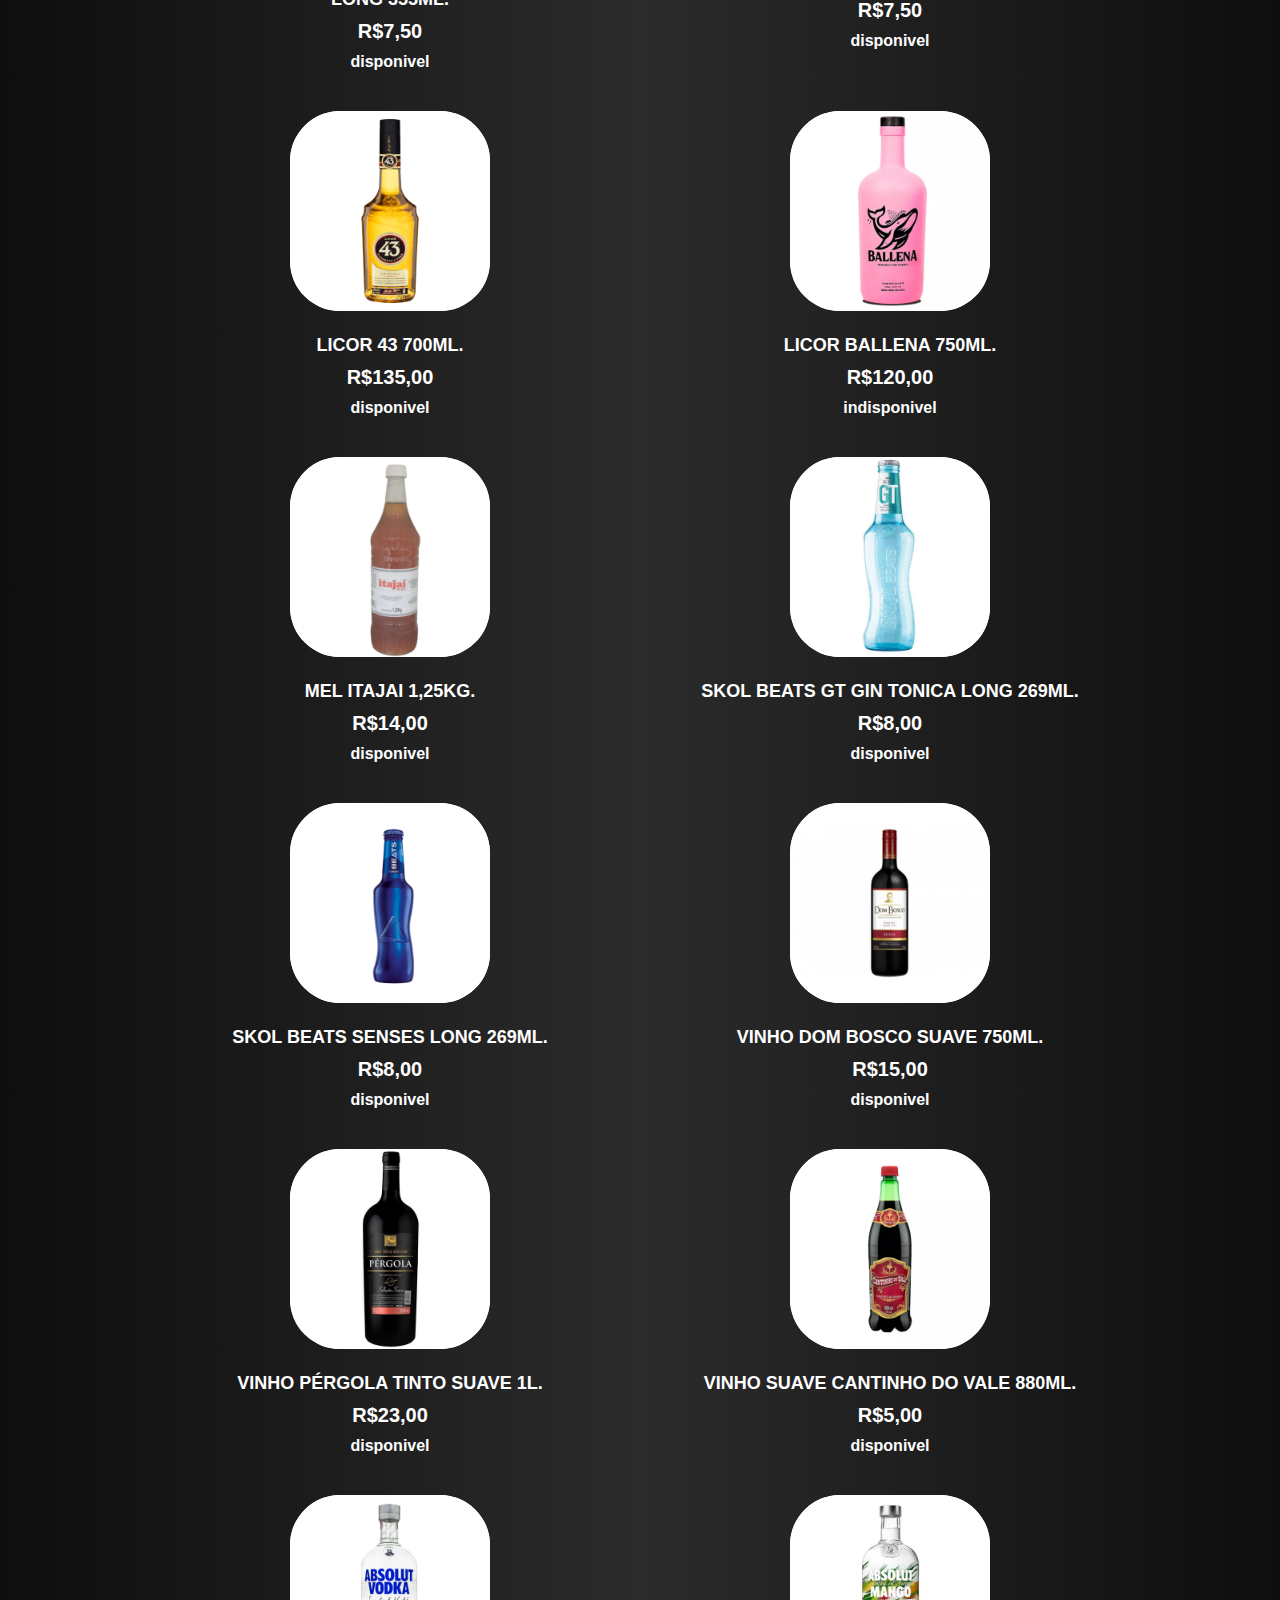
==== commit 85dc7206: "update 5.0" ====
--- a/index.html
+++ b/index.html
@@ -29,7 +29,7 @@
         <a href="index.html">
           <h1>ADEGA BROTHER'S DRINKS</h1>
         </a>
-      </div>'"'
+      </div>
     </div>
     <nav id="navegacao">
       <div id="navegacao2">
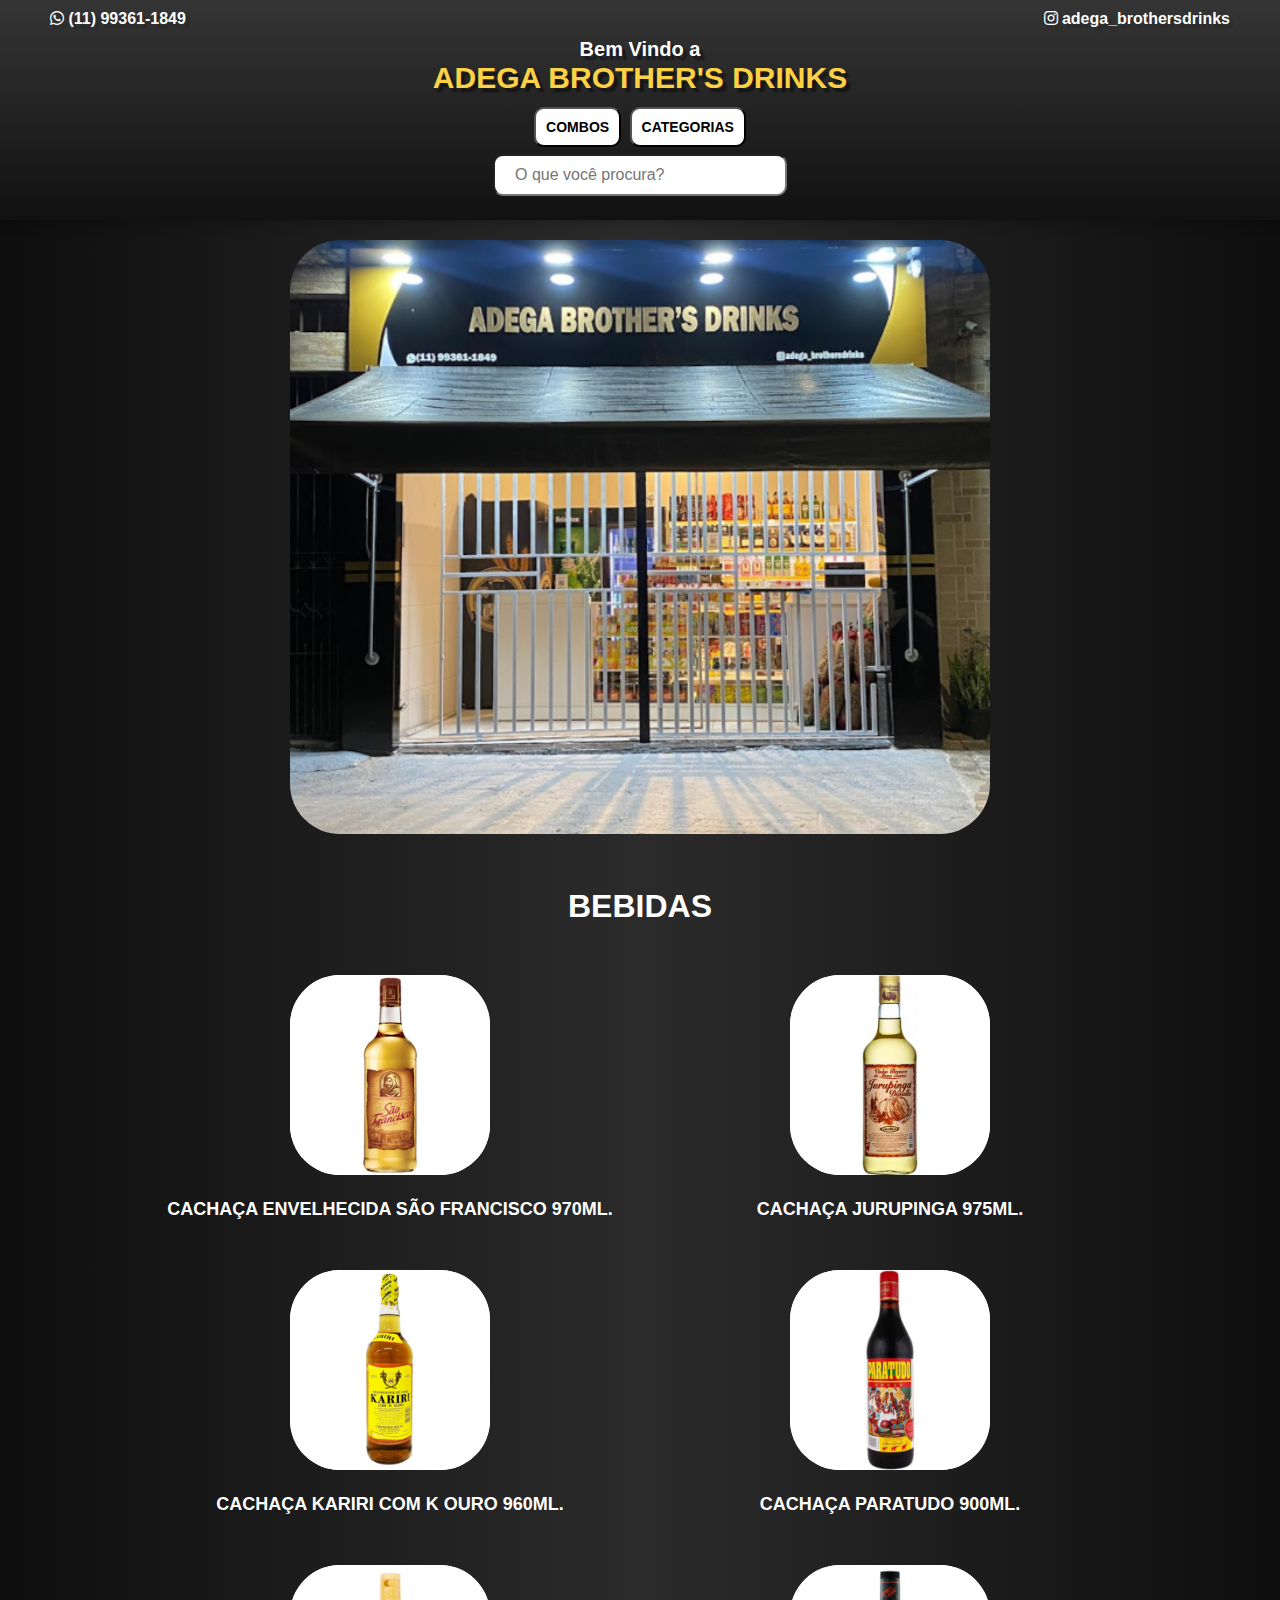
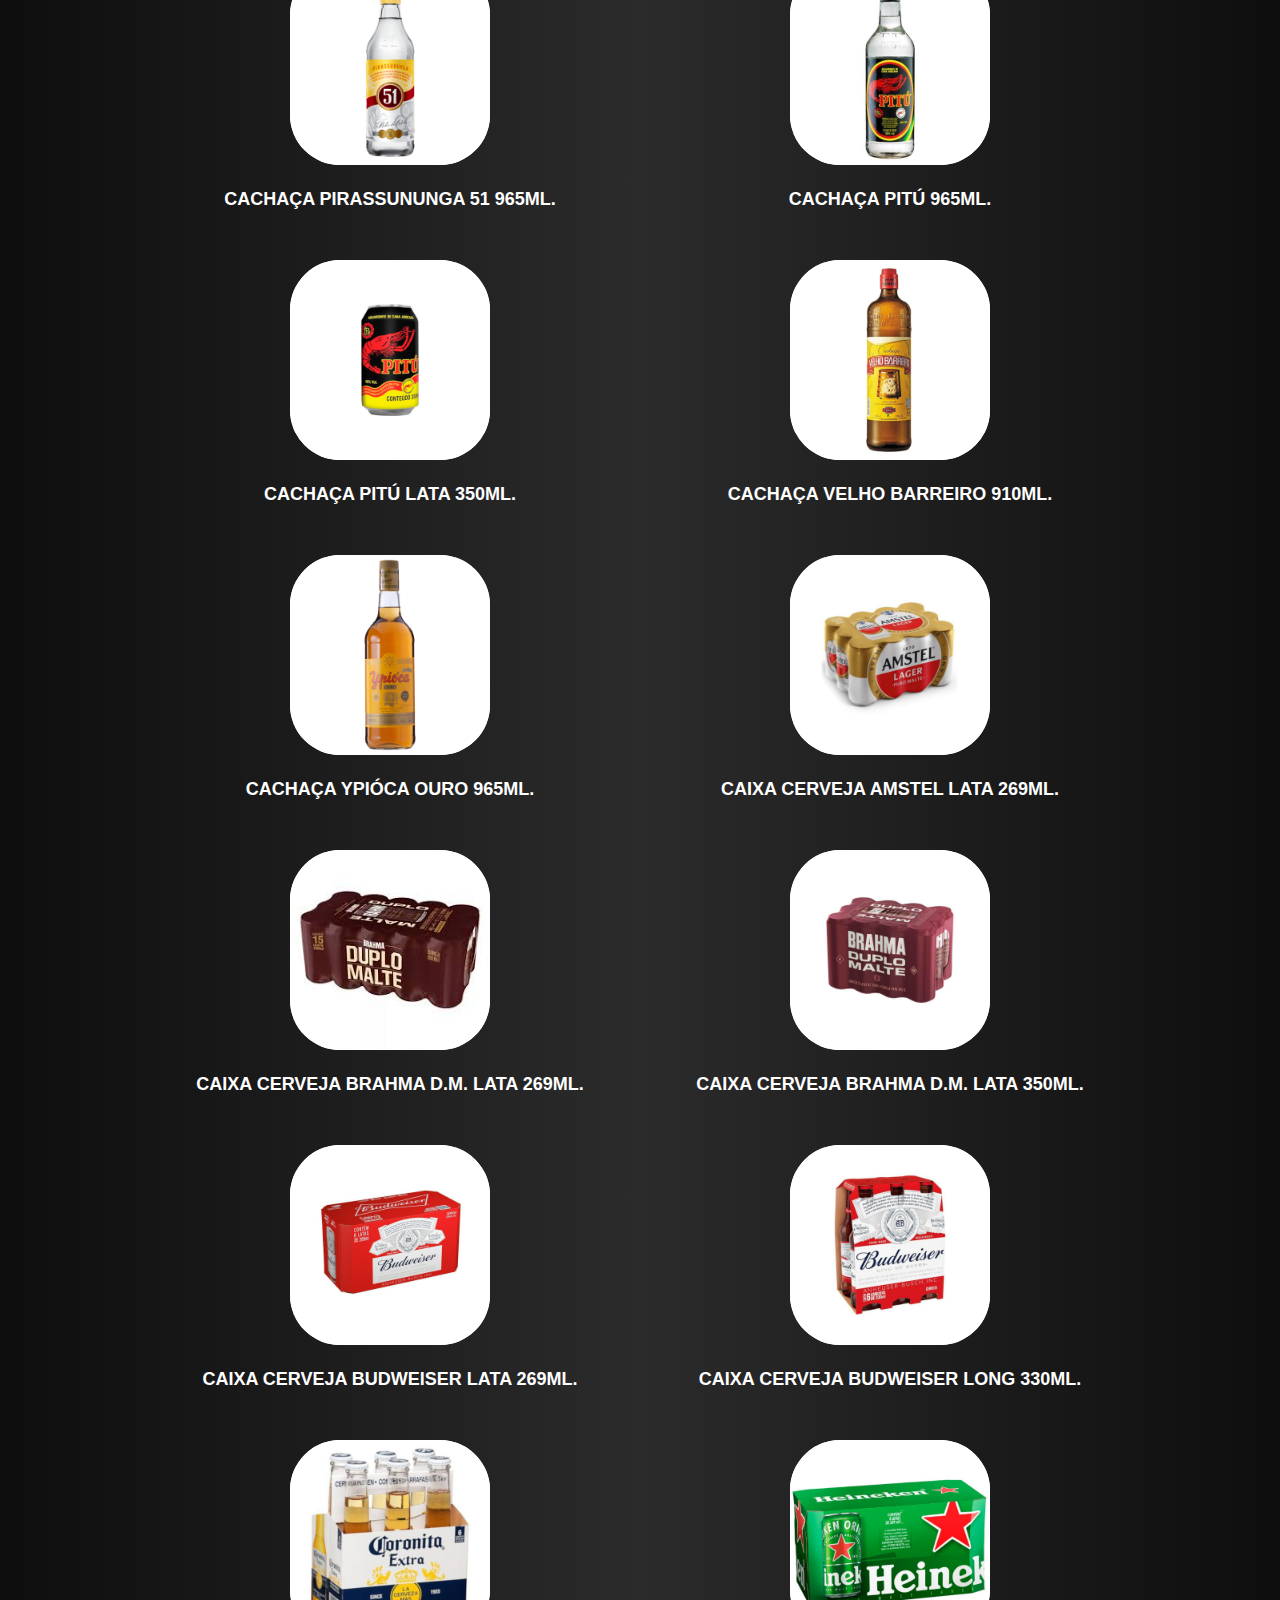
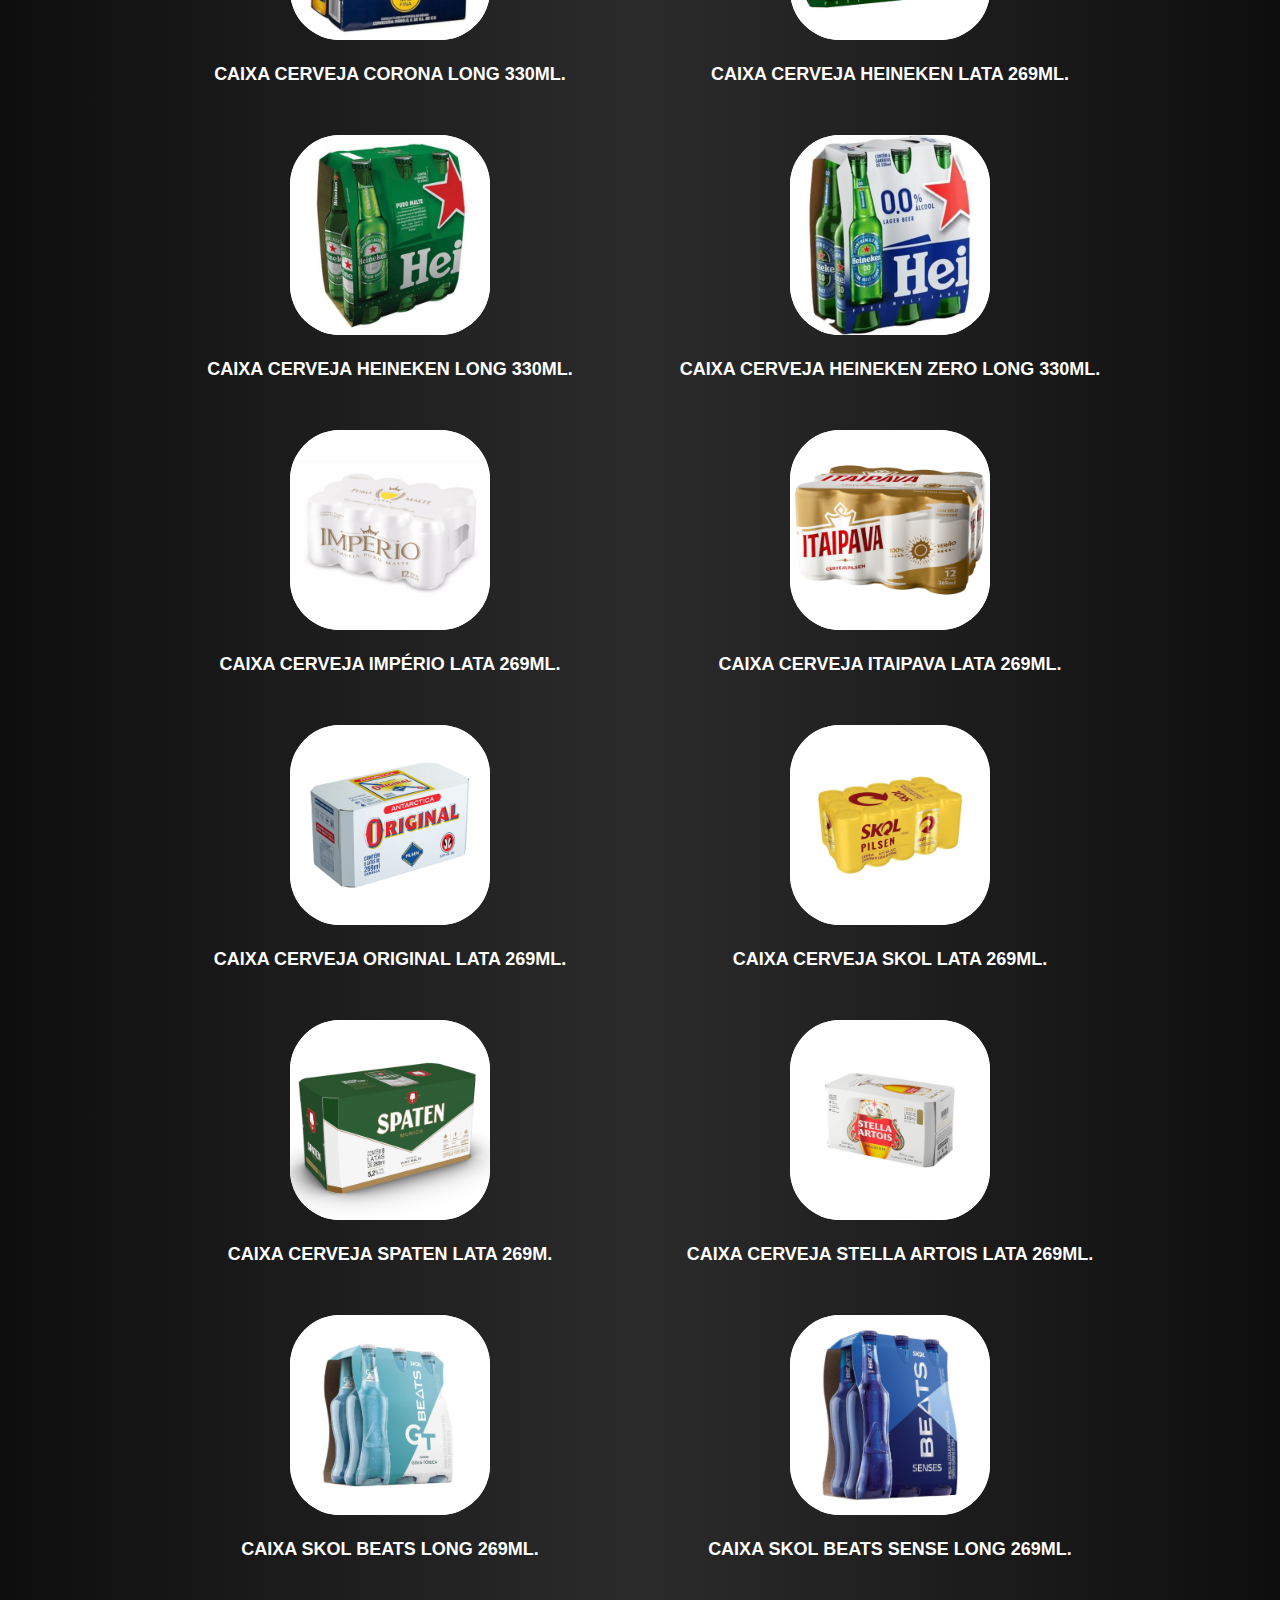
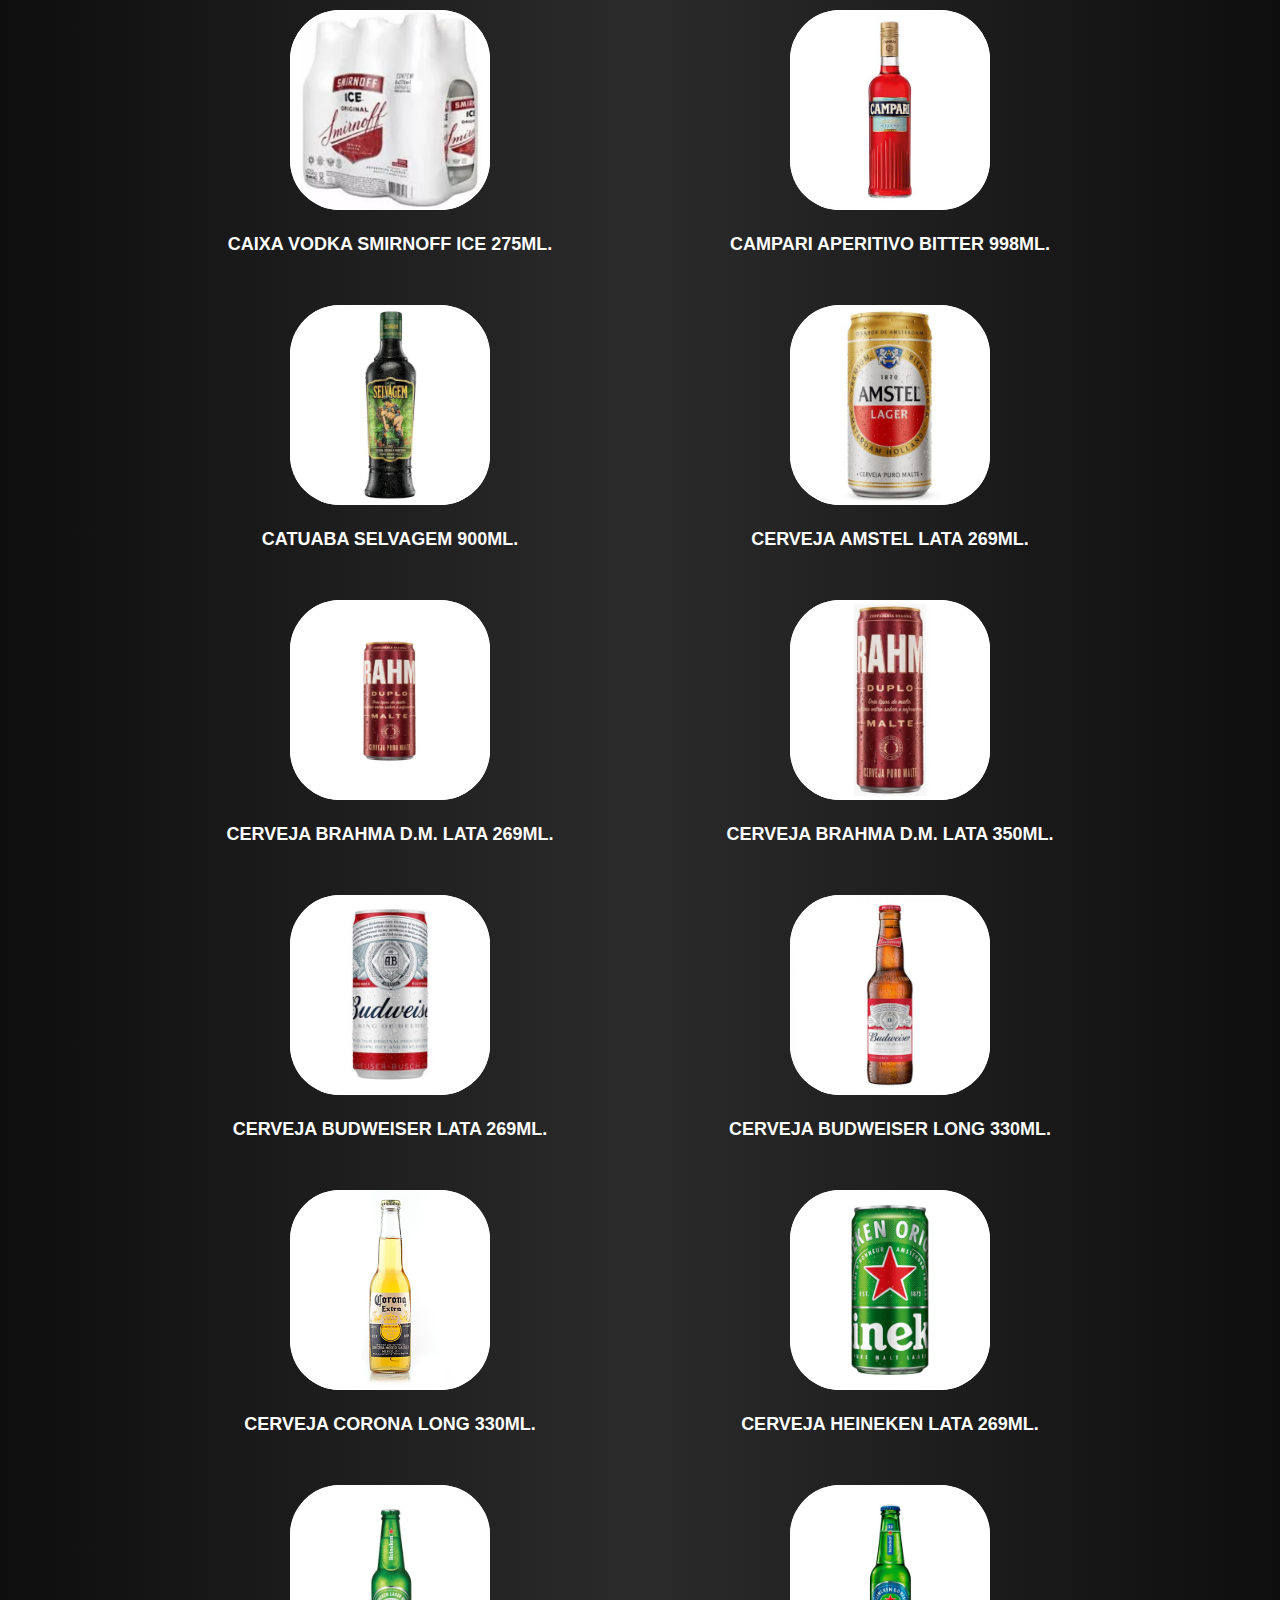
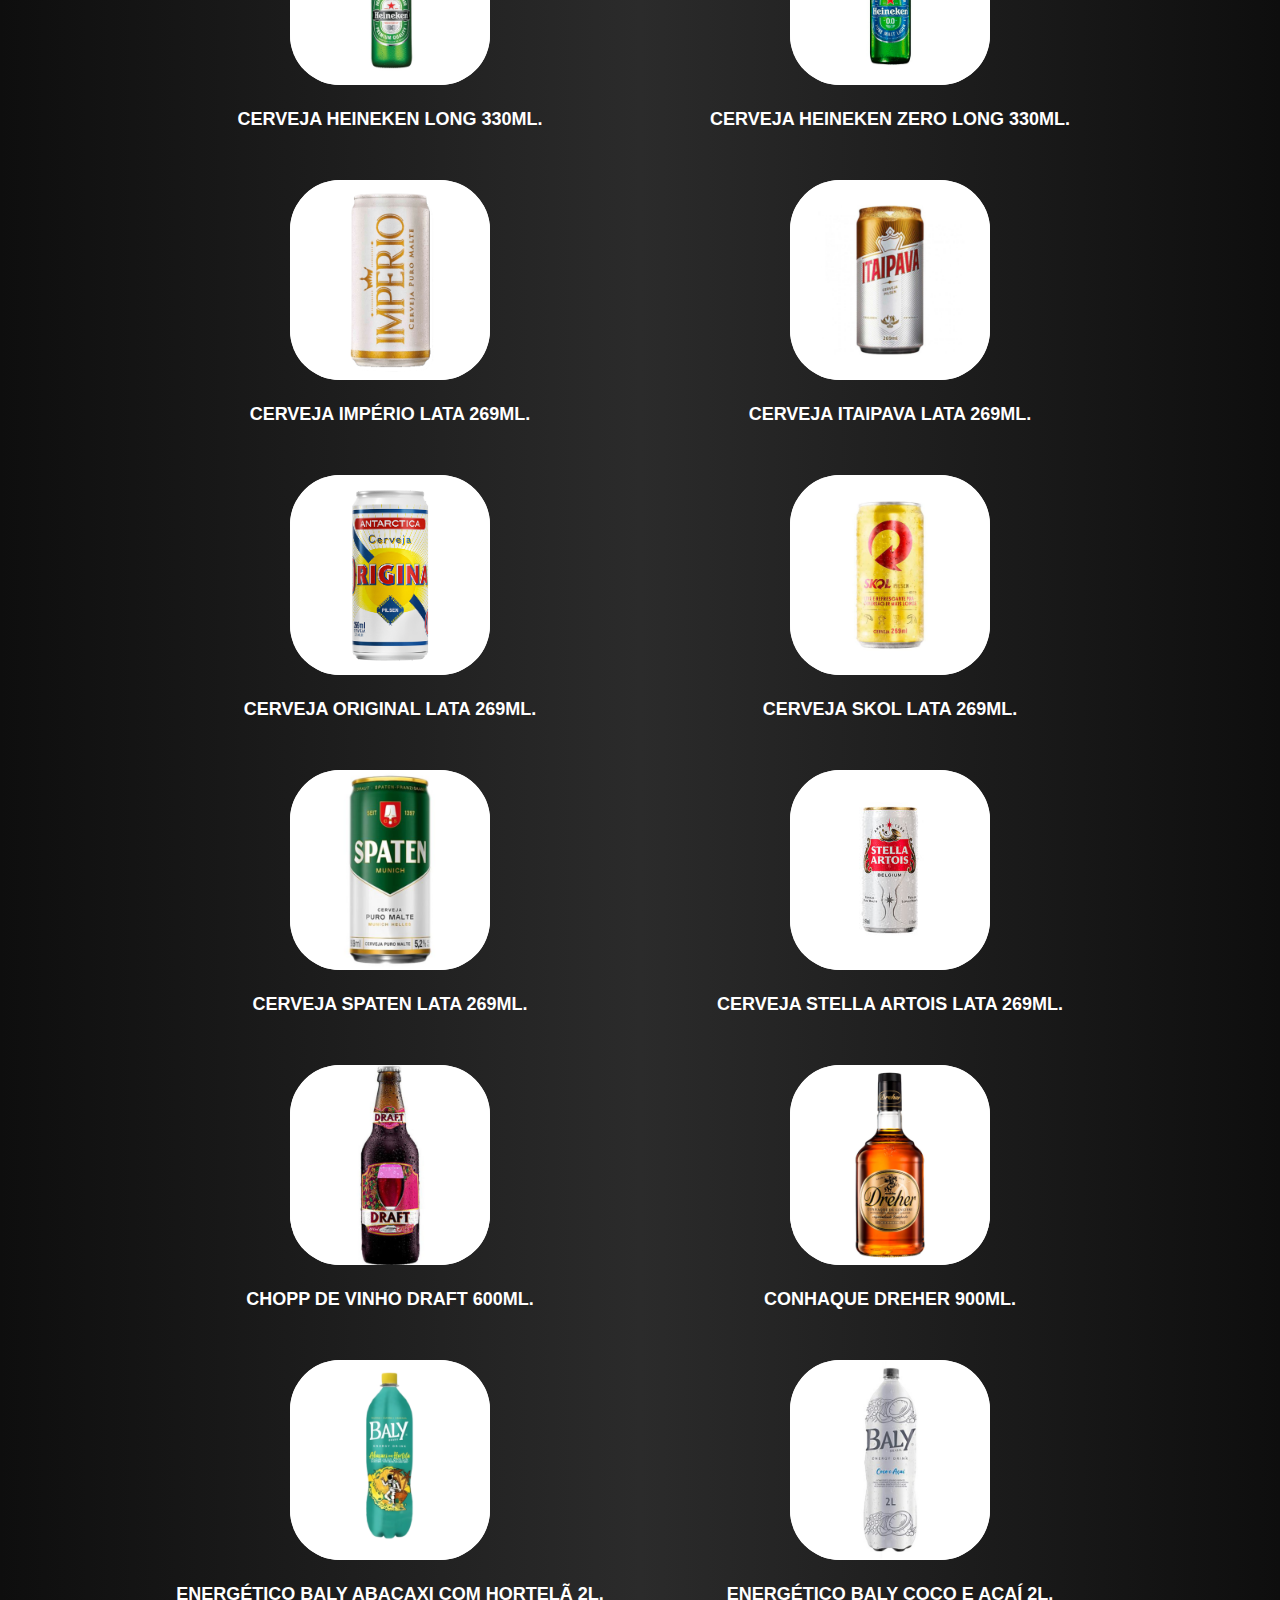
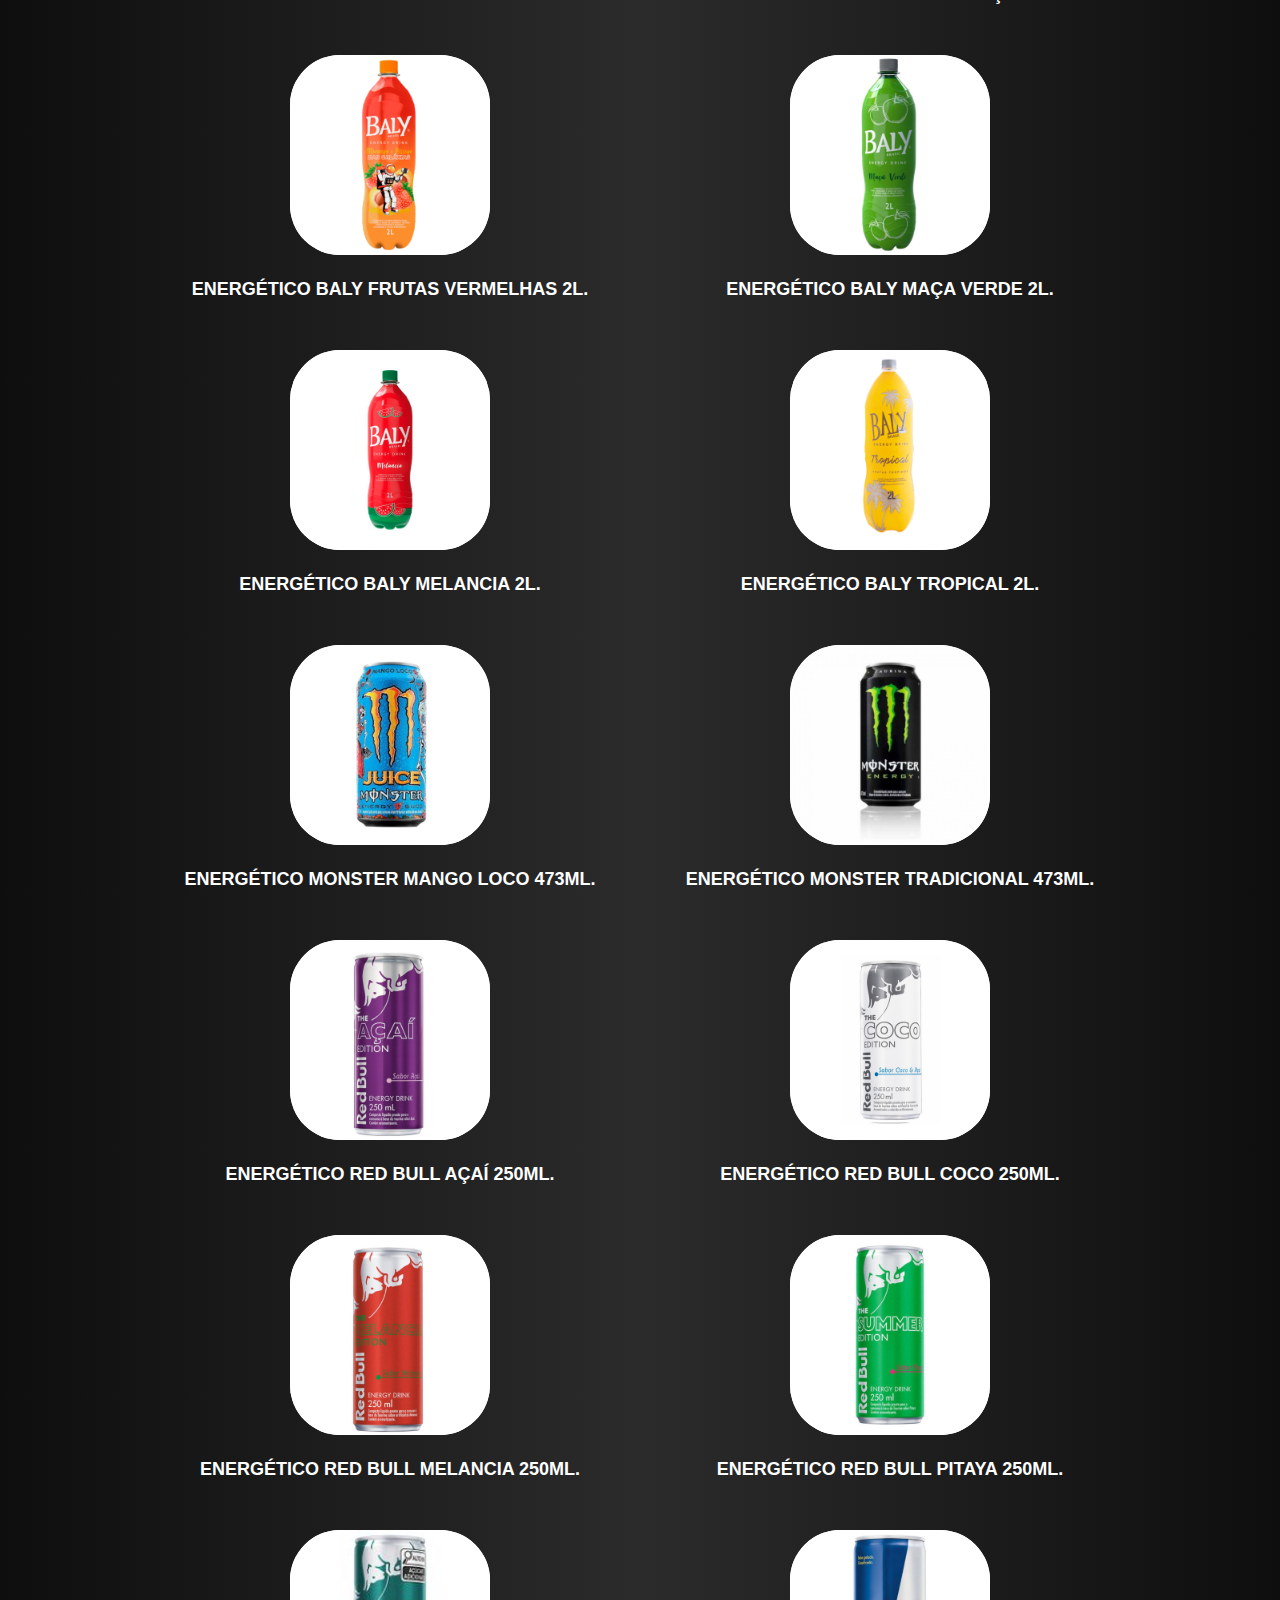
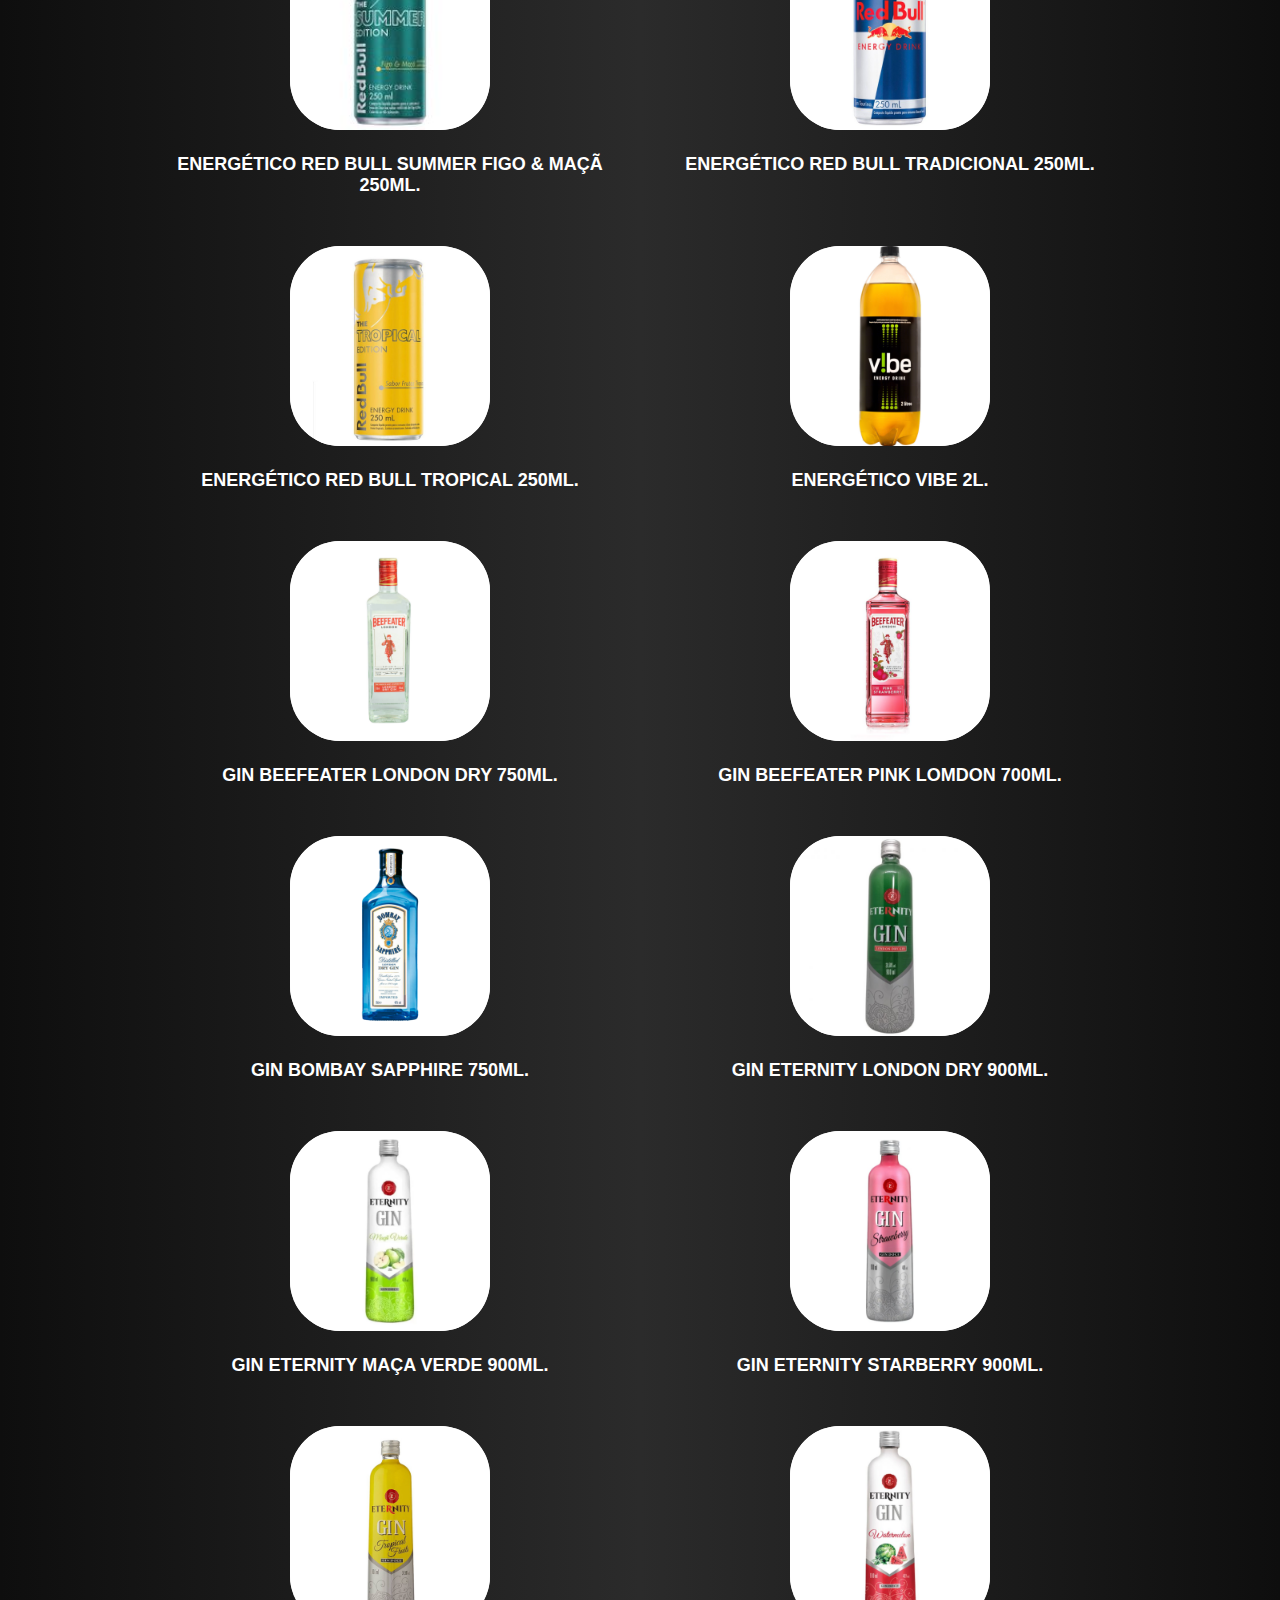
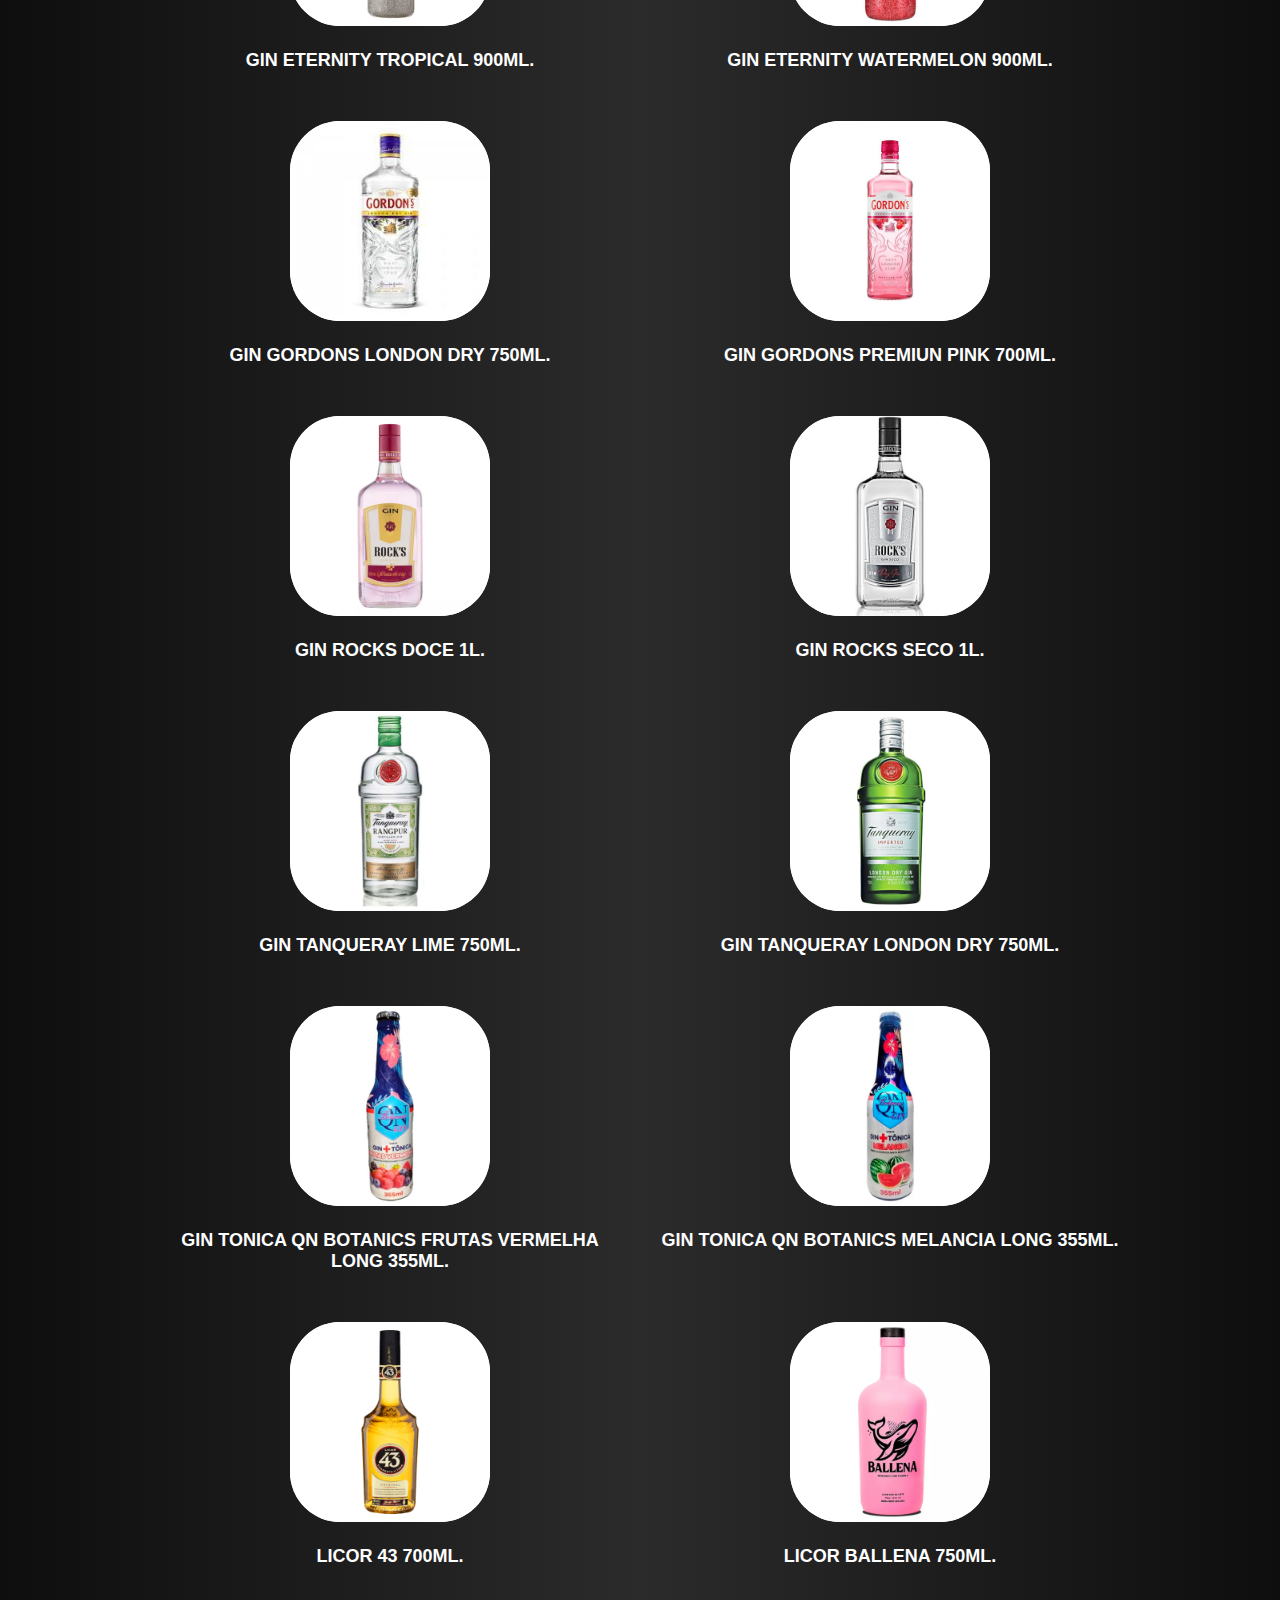
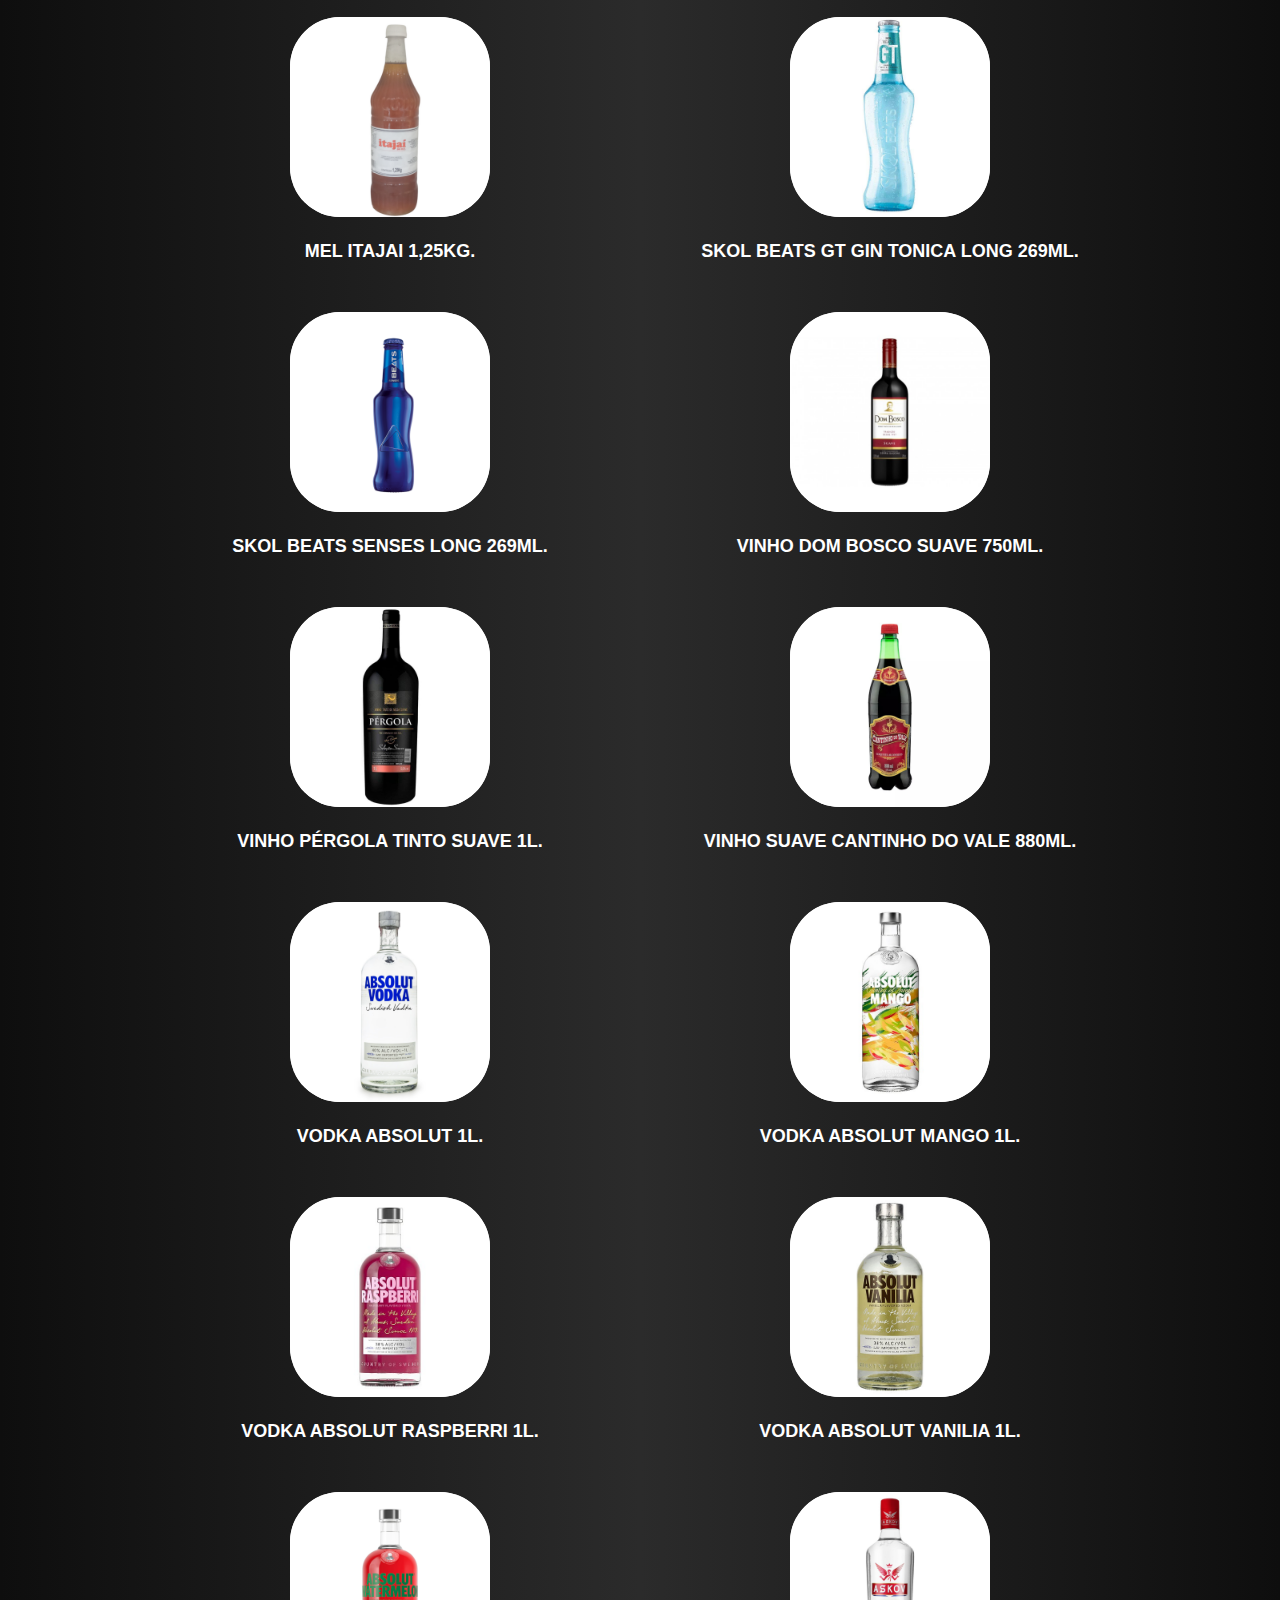
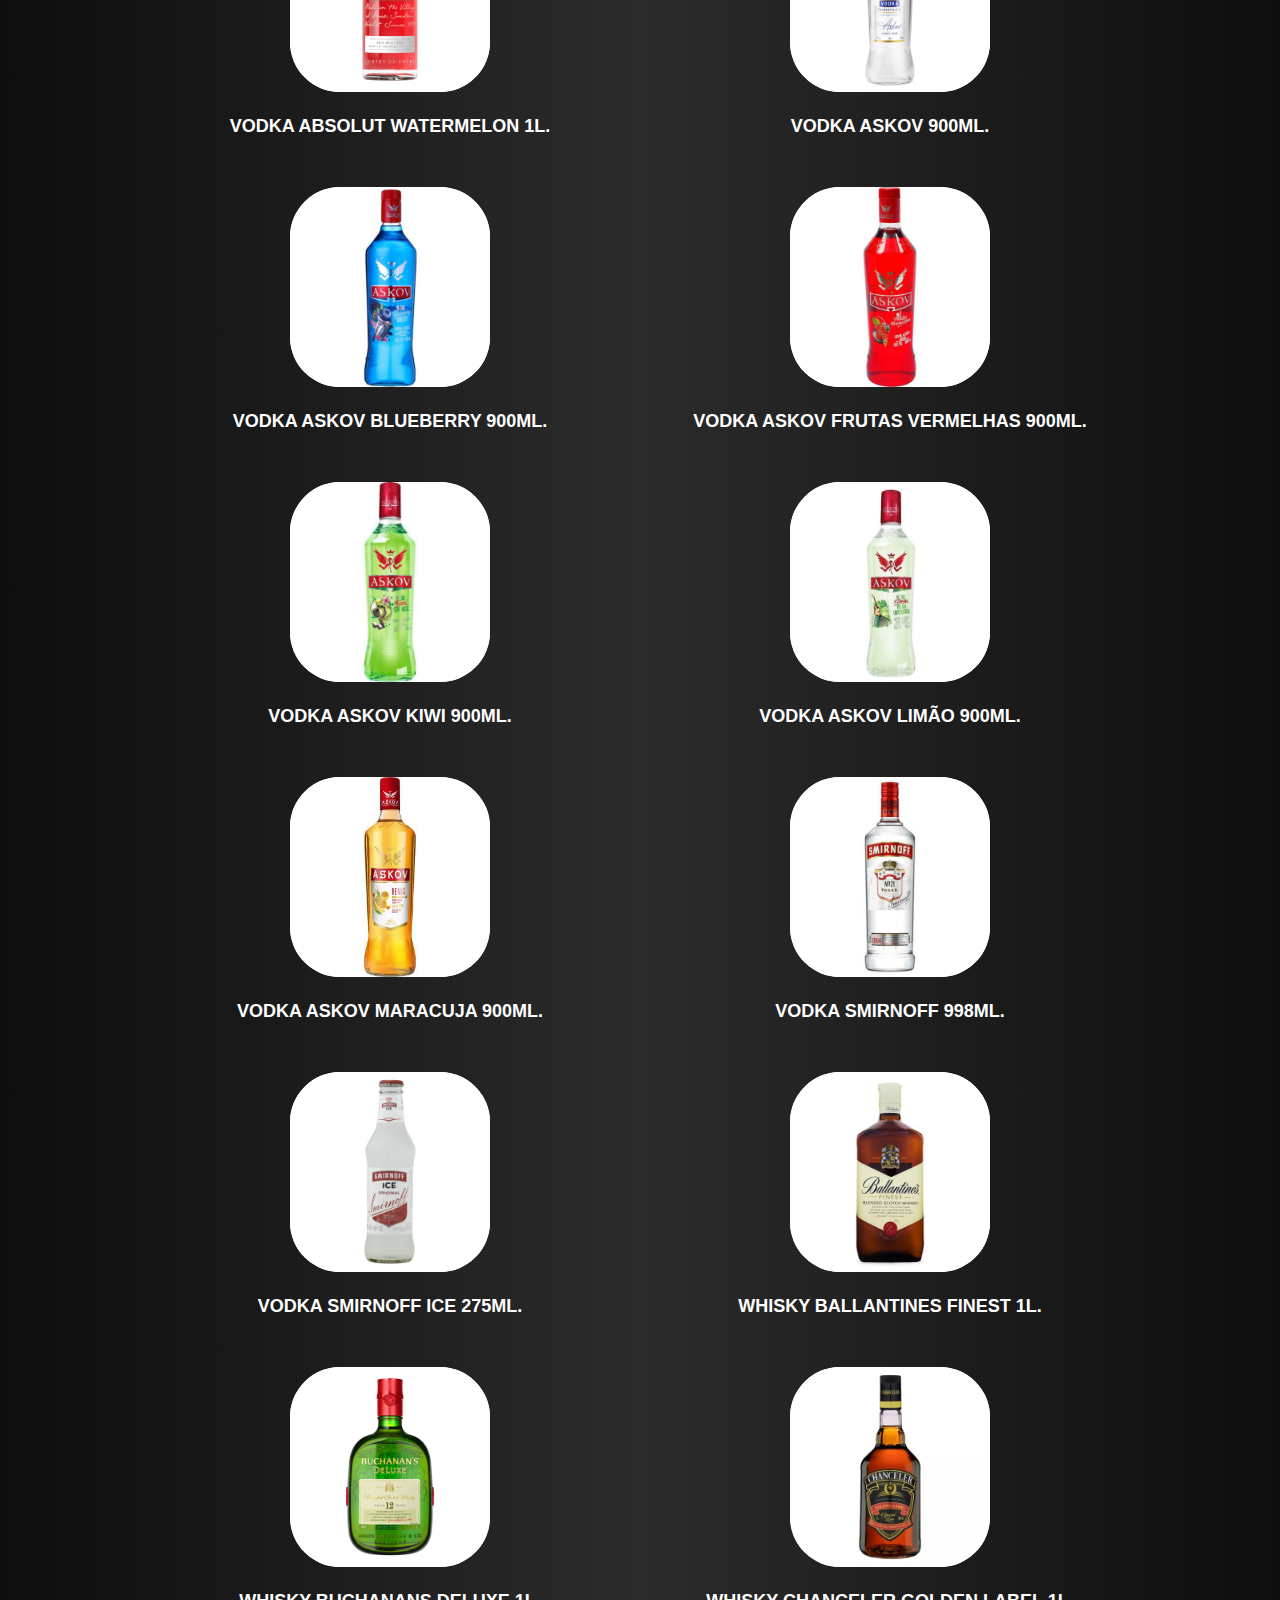
==== commit e1c1a411: "Update index.html" ====
--- a/index.html
+++ b/index.html
@@ -85,4 +85,4 @@
   <script src="js/script.js"></script>
 </body>
 
-</html>+</html>
